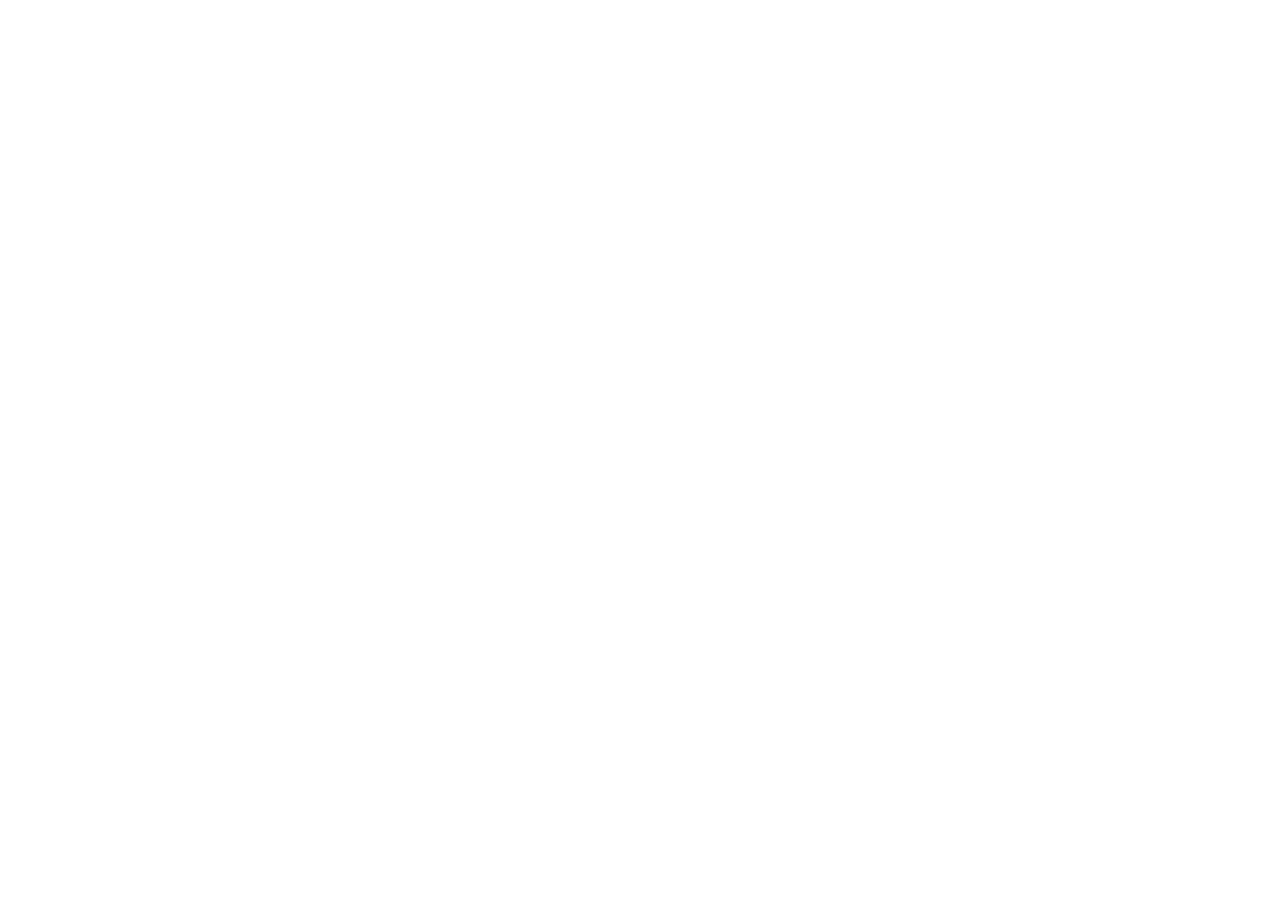
==== index.html @ c3d8fd80 "Deploying to gh-pages from  @ 34230ba4f8dcbe8b5f15286e47a0588fc712ddad 🚀" ====
<!doctype html>
<html lang="en">
<head>
  <meta charset="utf-8">
  <title>Jaxon Wright</title>
  <base href="/">
  <meta name="viewport" content="width=device-width, initial-scale=1">
  <link rel="icon" type="image/x-icon" href="assets/img/branding/favicon.svg">
  <meta property="og:image" content="assets/img/branding/graph.png">
  <meta name="theme-color" content="#f5f5f5">
  <meta name="description" content="Personal website for Jaxon Wright. Tech Enthusiast. Android Nerd. Tesla Junkie. Software Developer."/>
  <meta property="og:description" content="Personal website for Jaxon Wright. Tech Enthusiast. Android Nerd. Tesla Junkie. Software Developer."/>
  <meta name="keywords" content="jaxon, jaxon wright, jxn, jxn.w, jxn_w"/>
  <link rel="stylesheet" href="https://stackpath.bootstrapcdn.com/bootstrap/4.1.3/css/bootstrap.min.css" integrity="sha384-MCw98/SFnGE8fJT3GXwEOngsV7Zt27NXFoaoApmYm81iuXoPkFOJwJ8ERdknLPMO" crossorigin="anonymous">
  <style type="text/css">@font-face{font-family:'Material Icons';font-style:normal;font-weight:400;src:url(https://fonts.gstatic.com/s/materialicons/v85/flUhRq6tzZclQEJ-Vdg-IuiaDsNa.woff) format('woff');}.material-icons{font-family:'Material Icons';font-weight:normal;font-style:normal;font-size:24px;line-height:1;letter-spacing:normal;text-transform:none;display:inline-block;white-space:nowrap;word-wrap:normal;direction:ltr;font-feature-settings:'liga';}@font-face{font-family:'Material Icons';font-style:normal;font-weight:400;src:url(https://fonts.gstatic.com/s/materialicons/v85/flUhRq6tzZclQEJ-Vdg-IuiaDsNcIhQ8tQ.woff2) format('woff2');}.material-icons{font-family:'Material Icons';font-weight:normal;font-style:normal;font-size:24px;line-height:1;letter-spacing:normal;text-transform:none;display:inline-block;white-space:nowrap;word-wrap:normal;direction:ltr;-webkit-font-feature-settings:'liga';-webkit-font-smoothing:antialiased;}</style>
<link rel="stylesheet" href="styles.592b63af49d7188ea4ac.css"></head>
<body>
  <app-root></app-root>
<script src="runtime-es2015.a4dadbc03350107420a4.js" type="module"></script><script src="runtime-es5.a4dadbc03350107420a4.js" nomodule="" defer=""></script><script src="polyfills-es5.f204fe63cca01dbf707f.js" nomodule="" defer=""></script><script src="polyfills-es2015.3b17b1b60e9fa45b0ee9.js" type="module"></script><script src="main-es2015.ca3e5ac5b0340a7cad26.js" type="module"></script><script src="main-es5.ca3e5ac5b0340a7cad26.js" nomodule="" defer=""></script></body>
</html>
---- styles.592b63af49d7188ea4ac.css ----
.fill-remaining-space{flex:1 1 auto}html{overflow-y:overlay}body{min-height:100vh;position:relative;margin:0}.row{margin-top:8px}a,a:hover{color:#0abe70}.dark-theme .mat-button.link-active{background:hsla(0,0%,100%,.04)}.light-theme .mat-button.link-active{background:rgba(0,0,0,.04)}.qr>img{width:300px}.mat-tooltip-multi{white-space:pre-line!important}button:focus{outline:none}::-webkit-scrollbar{width:10px}::-webkit-scrollbar-track{background:#262626}::-webkit-scrollbar-thumb{background:#000}::-webkit-scrollbar-thumb:hover{background:#1f1f1f}.mat-badge-content{font-weight:600;font-size:12px;font-family:Roboto,Helvetica Neue,sans-serif}.mat-badge-small .mat-badge-content{font-size:9px}.mat-badge-large .mat-badge-content{font-size:24px}.mat-h1,.mat-headline,.mat-typography h1{font:400 24px/32px Roboto,Helvetica Neue,sans-serif;letter-spacing:normal;margin:0 0 16px}.mat-h2,.mat-title,.mat-typography h2{font:500 20px/32px Roboto,Helvetica Neue,sans-serif;letter-spacing:normal;margin:0 0 16px}.mat-h3,.mat-subheading-2,.mat-typography h3{font:400 16px/28px Roboto,Helvetica Neue,sans-serif;letter-spacing:normal;margin:0 0 16px}.mat-h4,.mat-subheading-1,.mat-typography h4{font:400 15px/24px Roboto,Helvetica Neue,sans-serif;letter-spacing:normal;margin:0 0 16px}.mat-h5,.mat-typography h5{font:400 calc(14px * .83)/20px Roboto,Helvetica Neue,sans-serif;margin:0 0 12px}.mat-h6,.mat-typography h6{font:400 calc(14px * .67)/20px Roboto,Helvetica Neue,sans-serif;margin:0 0 12px}.mat-body-2,.mat-body-strong{font:500 14px/24px Roboto,Helvetica Neue,sans-serif;letter-spacing:normal}.mat-body,.mat-body-1,.mat-typography{font:400 14px/20px Roboto,Helvetica Neue,sans-serif;letter-spacing:normal}.mat-body-1 p,.mat-body p,.mat-typography p{margin:0 0 12px}.mat-caption,.mat-small{font:400 12px/20px Roboto,Helvetica Neue,sans-serif;letter-spacing:normal}.mat-display-4,.mat-typography .mat-display-4{font:300 112px/112px Roboto,Helvetica Neue,sans-serif;letter-spacing:-.05em;margin:0 0 56px}.mat-display-3,.mat-typography .mat-display-3{font:400 56px/56px Roboto,Helvetica Neue,sans-serif;letter-spacing:-.02em;margin:0 0 64px}.mat-display-2,.mat-typography .mat-display-2{font:400 45px/48px Roboto,Helvetica Neue,sans-serif;letter-spacing:-.005em;margin:0 0 64px}.mat-display-1,.mat-typography .mat-display-1{font:400 34px/40px Roboto,Helvetica Neue,sans-serif;letter-spacing:normal;margin:0 0 64px}.mat-bottom-sheet-container{font:400 14px/20px Roboto,Helvetica Neue,sans-serif;letter-spacing:normal}.mat-button,.mat-fab,.mat-flat-button,.mat-icon-button,.mat-mini-fab,.mat-raised-button,.mat-stroked-button{font-family:Roboto,Helvetica Neue,sans-serif;font-size:14px;font-weight:500}.mat-button-toggle,.mat-card{font-family:Roboto,Helvetica Neue,sans-serif}.mat-card-title{font-size:24px;font-weight:500}.mat-card-header .mat-card-title{font-size:20px}.mat-card-content,.mat-card-subtitle{font-size:14px}.mat-checkbox{font-family:Roboto,Helvetica Neue,sans-serif}.mat-checkbox-layout .mat-checkbox-label{line-height:24px}.mat-chip{font-size:14px;font-weight:500}.mat-chip .mat-chip-remove.mat-icon,.mat-chip .mat-chip-trailing-icon.mat-icon{font-size:18px}.mat-table{font-family:Roboto,Helvetica Neue,sans-serif}.mat-header-cell{font-size:12px;font-weight:500}.mat-cell,.mat-footer-cell{font-size:14px}.mat-calendar{font-family:Roboto,Helvetica Neue,sans-serif}.mat-calendar-body{font-size:13px}.mat-calendar-body-label,.mat-calendar-period-button{font-size:14px;font-weight:500}.mat-calendar-table-header th{font-size:11px;font-weight:400}.mat-dialog-title{font:500 20px/32px Roboto,Helvetica Neue,sans-serif;letter-spacing:normal}.mat-expansion-panel-header{font-family:Roboto,Helvetica Neue,sans-serif;font-size:15px;font-weight:400}.mat-expansion-panel-content{font:400 14px/20px Roboto,Helvetica Neue,sans-serif;letter-spacing:normal}.mat-form-field{font-size:inherit;font-weight:400;line-height:1.125;font-family:Roboto,Helvetica Neue,sans-serif;letter-spacing:normal}.mat-form-field-wrapper{padding-bottom:1.34375em}.mat-form-field-prefix .mat-icon,.mat-form-field-suffix .mat-icon{font-size:150%;line-height:1.125}.mat-form-field-prefix .mat-icon-button,.mat-form-field-suffix .mat-icon-button{height:1.5em;width:1.5em}.mat-form-field-prefix .mat-icon-button .mat-icon,.mat-form-field-suffix .mat-icon-button .mat-icon{height:1.125em;line-height:1.125}.mat-form-field-infix{padding:.5em 0;border-top:.84375em solid transparent}.mat-form-field-can-float.mat-form-field-should-float .mat-form-field-label,.mat-form-field-can-float .mat-input-server:focus+.mat-form-field-label-wrapper .mat-form-field-label{transform:translateY(-1.34375em) scale(.75);width:133.3333333333%}.mat-form-field-can-float .mat-input-server[label]:not(:label-shown)+.mat-form-field-label-wrapper .mat-form-field-label{transform:translateY(-1.34374em) scale(.75);width:133.3333433333%}.mat-form-field-label-wrapper{top:-.84375em;padding-top:.84375em}.mat-form-field-label{top:1.34375em}.mat-form-field-underline{bottom:1.34375em}.mat-form-field-subscript-wrapper{font-size:75%;margin-top:.6666666667em;top:calc(100% - 1.7916666667em)}.mat-form-field-appearance-legacy .mat-form-field-wrapper{padding-bottom:1.25em}.mat-form-field-appearance-legacy .mat-form-field-infix{padding:.4375em 0}.mat-form-field-appearance-legacy.mat-form-field-can-float.mat-form-field-should-float .mat-form-field-label,.mat-form-field-appearance-legacy.mat-form-field-can-float .mat-input-server:focus+.mat-form-field-label-wrapper .mat-form-field-label{transform:translateY(-1.28125em) scale(.75) perspective(100px) translateZ(.001px);-ms-transform:translateY(-1.28125em) scale(.75);width:133.3333333333%}.mat-form-field-appearance-legacy.mat-form-field-can-float .mat-form-field-autofill-control:-webkit-autofill+.mat-form-field-label-wrapper .mat-form-field-label{transform:translateY(-1.28125em) scale(.75) perspective(100px) translateZ(.00101px);-ms-transform:translateY(-1.28124em) scale(.75);width:133.3333433333%}.mat-form-field-appearance-legacy.mat-form-field-can-float .mat-input-server[label]:not(:label-shown)+.mat-form-field-label-wrapper .mat-form-field-label{transform:translateY(-1.28125em) scale(.75) perspective(100px) translateZ(.00102px);-ms-transform:translateY(-1.28123em) scale(.75);width:133.3333533333%}.mat-form-field-appearance-legacy .mat-form-field-label{top:1.28125em}.mat-form-field-appearance-legacy .mat-form-field-underline{bottom:1.25em}.mat-form-field-appearance-legacy .mat-form-field-subscript-wrapper{margin-top:.5416666667em;top:calc(100% - 1.6666666667em)}@media print{.mat-form-field-appearance-legacy.mat-form-field-can-float.mat-form-field-should-float .mat-form-field-label,.mat-form-field-appearance-legacy.mat-form-field-can-float .mat-input-server:focus+.mat-form-field-label-wrapper .mat-form-field-label{transform:translateY(-1.28122em) scale(.75)}.mat-form-field-appearance-legacy.mat-form-field-can-float .mat-form-field-autofill-control:-webkit-autofill+.mat-form-field-label-wrapper .mat-form-field-label{transform:translateY(-1.28121em) scale(.75)}.mat-form-field-appearance-legacy.mat-form-field-can-float .mat-input-server[label]:not(:label-shown)+.mat-form-field-label-wrapper .mat-form-field-label{transform:translateY(-1.2812em) scale(.75)}}.mat-form-field-appearance-fill .mat-form-field-infix{padding:.25em 0 .75em}.mat-form-field-appearance-fill .mat-form-field-label{top:1.09375em;margin-top:-.5em}.mat-form-field-appearance-fill.mat-form-field-can-float.mat-form-field-should-float .mat-form-field-label,.mat-form-field-appearance-fill.mat-form-field-can-float .mat-input-server:focus+.mat-form-field-label-wrapper .mat-form-field-label{transform:translateY(-.59375em) scale(.75);width:133.3333333333%}.mat-form-field-appearance-fill.mat-form-field-can-float .mat-input-server[label]:not(:label-shown)+.mat-form-field-label-wrapper .mat-form-field-label{transform:translateY(-.59374em) scale(.75);width:133.3333433333%}.mat-form-field-appearance-outline .mat-form-field-infix{padding:1em 0}.mat-form-field-appearance-outline .mat-form-field-label{top:1.84375em;margin-top:-.25em}.mat-form-field-appearance-outline.mat-form-field-can-float.mat-form-field-should-float .mat-form-field-label,.mat-form-field-appearance-outline.mat-form-field-can-float .mat-input-server:focus+.mat-form-field-label-wrapper .mat-form-field-label{transform:translateY(-1.59375em) scale(.75);width:133.3333333333%}.mat-form-field-appearance-outline.mat-form-field-can-float .mat-input-server[label]:not(:label-shown)+.mat-form-field-label-wrapper .mat-form-field-label{transform:translateY(-1.59374em) scale(.75);width:133.3333433333%}.mat-grid-tile-footer,.mat-grid-tile-header{font-size:14px}.mat-grid-tile-footer .mat-line,.mat-grid-tile-header .mat-line{white-space:nowrap;overflow:hidden;text-overflow:ellipsis;display:block;box-sizing:border-box}.mat-grid-tile-footer .mat-line:nth-child(n+2),.mat-grid-tile-header .mat-line:nth-child(n+2){font-size:12px}input.mat-input-element{margin-top:-.0625em}.mat-menu-item{font-family:Roboto,Helvetica Neue,sans-serif;font-size:14px;font-weight:400}.mat-paginator,.mat-paginator-page-size .mat-select-trigger{font-family:Roboto,Helvetica Neue,sans-serif;font-size:12px}.mat-radio-button,.mat-select{font-family:Roboto,Helvetica Neue,sans-serif}.mat-select-trigger{height:1.125em}.mat-slide-toggle-content,.mat-slider-thumb-label-text{font-family:Roboto,Helvetica Neue,sans-serif}.mat-slider-thumb-label-text{font-size:12px;font-weight:500}.mat-stepper-horizontal,.mat-stepper-vertical{font-family:Roboto,Helvetica Neue,sans-serif}.mat-step-label{font-size:14px;font-weight:400}.mat-step-sub-label-error{font-weight:400}.mat-step-label-error{font-size:14px}.mat-step-label-selected{font-size:14px;font-weight:500}.mat-tab-group,.mat-tab-label,.mat-tab-link{font-family:Roboto,Helvetica Neue,sans-serif}.mat-tab-label,.mat-tab-link{font-size:14px;font-weight:500}.mat-toolbar,.mat-toolbar h1,.mat-toolbar h2,.mat-toolbar h3,.mat-toolbar h4,.mat-toolbar h5,.mat-toolbar h6{font:500 20px/32px Roboto,Helvetica Neue,sans-serif;letter-spacing:normal;margin:0}.mat-tooltip{font-family:Roboto,Helvetica Neue,sans-serif;font-size:10px;padding-top:6px;padding-bottom:6px}.mat-tooltip-handset{font-size:14px;padding-top:8px;padding-bottom:8px}.mat-list-item,.mat-list-option{font-family:Roboto,Helvetica Neue,sans-serif}.mat-list-base .mat-list-item{font-size:16px}.mat-list-base .mat-list-item .mat-line{white-space:nowrap;overflow:hidden;text-overflow:ellipsis;display:block;box-sizing:border-box}.mat-list-base .mat-list-item .mat-line:nth-child(n+2){font-size:14px}.mat-list-base .mat-list-option{font-size:16px}.mat-list-base .mat-list-option .mat-line{white-space:nowrap;overflow:hidden;text-overflow:ellipsis;display:block;box-sizing:border-box}.mat-list-base .mat-list-option .mat-line:nth-child(n+2){font-size:14px}.mat-list-base .mat-subheader{font-family:Roboto,Helvetica Neue,sans-serif;font-size:14px;font-weight:500}.mat-list-base[dense] .mat-list-item{font-size:12px}.mat-list-base[dense] .mat-list-item .mat-line{white-space:nowrap;overflow:hidden;text-overflow:ellipsis;display:block;box-sizing:border-box}.mat-list-base[dense] .mat-list-item .mat-line:nth-child(n+2),.mat-list-base[dense] .mat-list-option{font-size:12px}.mat-list-base[dense] .mat-list-option .mat-line{white-space:nowrap;overflow:hidden;text-overflow:ellipsis;display:block;box-sizing:border-box}.mat-list-base[dense] .mat-list-option .mat-line:nth-child(n+2){font-size:12px}.mat-list-base[dense] .mat-subheader{font-family:Roboto,Helvetica Neue,sans-serif;font-size:12px;font-weight:500}.mat-option{font-family:Roboto,Helvetica Neue,sans-serif;font-size:16px}.mat-optgroup-label{font:500 14px/24px Roboto,Helvetica Neue,sans-serif;letter-spacing:normal}.mat-simple-snackbar{font-family:Roboto,Helvetica Neue,sans-serif;font-size:14px}.mat-simple-snackbar-action{line-height:1;font-family:inherit;font-size:inherit;font-weight:500}.mat-tree{font-family:Roboto,Helvetica Neue,sans-serif}.mat-nested-tree-node,.mat-tree-node{font-weight:400;font-size:14px}.mat-ripple{overflow:hidden;position:relative}.mat-ripple:not(:empty){transform:translateZ(0)}.mat-ripple.mat-ripple-unbounded{overflow:visible}.mat-ripple-element{position:absolute;border-radius:50%;pointer-events:none;transition:opacity,transform 0ms cubic-bezier(0,0,.2,1);transform:scale(0)}.cdk-high-contrast-active .mat-ripple-element{display:none}.cdk-visually-hidden{border:0;clip:rect(0 0 0 0);height:1px;margin:-1px;overflow:hidden;padding:0;position:absolute;width:1px;outline:0;-webkit-appearance:none;-moz-appearance:none}.cdk-global-overlay-wrapper,.cdk-overlay-container{pointer-events:none;top:0;left:0;height:100%;width:100%}.cdk-overlay-container{position:fixed;z-index:1000}.cdk-overlay-container:empty{display:none}.cdk-global-overlay-wrapper,.cdk-overlay-pane{display:flex;position:absolute;z-index:1000}.cdk-overlay-pane{pointer-events:auto;box-sizing:border-box;max-width:100%;max-height:100%}.cdk-overlay-backdrop{position:absolute;top:0;bottom:0;left:0;right:0;z-index:1000;pointer-events:auto;-webkit-tap-highlight-color:transparent;transition:opacity .4s cubic-bezier(.25,.8,.25,1);opacity:0}.cdk-overlay-backdrop.cdk-overlay-backdrop-showing{opacity:1}.cdk-high-contrast-active .cdk-overlay-backdrop.cdk-overlay-backdrop-showing{opacity:.6}.cdk-overlay-dark-backdrop{background:rgba(0,0,0,.32)}.cdk-overlay-transparent-backdrop,.cdk-overlay-transparent-backdrop.cdk-overlay-backdrop-showing{opacity:0}.cdk-overlay-connected-position-bounding-box{position:absolute;z-index:1000;display:flex;flex-direction:column;min-width:1px;min-height:1px}.cdk-global-scrollblock{position:fixed;width:100%;overflow-y:scroll}@-webkit-keyframes cdk-text-field-autofill-start{
  /*!*/}@keyframes cdk-text-field-autofill-start{
  /*!*/}@-webkit-keyframes cdk-text-field-autofill-end{
  /*!*/}@keyframes cdk-text-field-autofill-end{
  /*!*/}.cdk-text-field-autofill-monitored:-webkit-autofill{-webkit-animation:cdk-text-field-autofill-start 0s 1ms;animation:cdk-text-field-autofill-start 0s 1ms}.cdk-text-field-autofill-monitored:not(:-webkit-autofill){-webkit-animation:cdk-text-field-autofill-end 0s 1ms;animation:cdk-text-field-autofill-end 0s 1ms}textarea.cdk-textarea-autosize{resize:none}textarea.cdk-textarea-autosize-measuring{padding:2px 0!important;box-sizing:content-box!important;height:auto!important;overflow:hidden!important}textarea.cdk-textarea-autosize-measuring-firefox{padding:2px 0!important;box-sizing:content-box!important;height:0!important}.mat-focus-indicator,.mat-mdc-focus-indicator{position:relative}.mat-ripple-element{background-color:rgba(0,0,0,.1)}.mat-option{color:rgba(0,0,0,.87)}.mat-option.mat-active,.mat-option.mat-selected:not(.mat-option-multiple):not(.mat-option-disabled),.mat-option:focus:not(.mat-option-disabled),.mat-option:hover:not(.mat-option-disabled){background:rgba(0,0,0,.04)}.mat-option.mat-active{color:rgba(0,0,0,.87)}.mat-option.mat-option-disabled{color:rgba(0,0,0,.38)}.mat-primary .mat-option.mat-selected:not(.mat-option-disabled){color:#212121}.mat-accent .mat-option.mat-selected:not(.mat-option-disabled){color:#00e676}.mat-warn .mat-option.mat-selected:not(.mat-option-disabled){color:#f44336}.mat-optgroup-label{color:rgba(0,0,0,.54)}.mat-optgroup-disabled .mat-optgroup-label{color:rgba(0,0,0,.38)}.mat-pseudo-checkbox{color:rgba(0,0,0,.54)}.mat-pseudo-checkbox:after{color:#fafafa}.mat-pseudo-checkbox-disabled{color:#b0b0b0}.mat-primary .mat-pseudo-checkbox-checked,.mat-primary .mat-pseudo-checkbox-indeterminate{background:#212121}.mat-accent .mat-pseudo-checkbox-checked,.mat-accent .mat-pseudo-checkbox-indeterminate,.mat-pseudo-checkbox-checked,.mat-pseudo-checkbox-indeterminate{background:#00e676}.mat-warn .mat-pseudo-checkbox-checked,.mat-warn .mat-pseudo-checkbox-indeterminate{background:#f44336}.mat-pseudo-checkbox-checked.mat-pseudo-checkbox-disabled,.mat-pseudo-checkbox-indeterminate.mat-pseudo-checkbox-disabled{background:#b0b0b0}.mat-app-background{background-color:#fafafa;color:rgba(0,0,0,.87)}.mat-elevation-z0{box-shadow:0 0 0 0 rgba(0,0,0,.2),0 0 0 0 rgba(0,0,0,.14),0 0 0 0 rgba(0,0,0,.12)}.mat-elevation-z1{box-shadow:0 2px 1px -1px rgba(0,0,0,.2),0 1px 1px 0 rgba(0,0,0,.14),0 1px 3px 0 rgba(0,0,0,.12)}.mat-elevation-z2{box-shadow:0 3px 1px -2px rgba(0,0,0,.2),0 2px 2px 0 rgba(0,0,0,.14),0 1px 5px 0 rgba(0,0,0,.12)}.mat-elevation-z3{box-shadow:0 3px 3px -2px rgba(0,0,0,.2),0 3px 4px 0 rgba(0,0,0,.14),0 1px 8px 0 rgba(0,0,0,.12)}.mat-elevation-z4{box-shadow:0 2px 4px -1px rgba(0,0,0,.2),0 4px 5px 0 rgba(0,0,0,.14),0 1px 10px 0 rgba(0,0,0,.12)}.mat-elevation-z5{box-shadow:0 3px 5px -1px rgba(0,0,0,.2),0 5px 8px 0 rgba(0,0,0,.14),0 1px 14px 0 rgba(0,0,0,.12)}.mat-elevation-z6{box-shadow:0 3px 5px -1px rgba(0,0,0,.2),0 6px 10px 0 rgba(0,0,0,.14),0 1px 18px 0 rgba(0,0,0,.12)}.mat-elevation-z7{box-shadow:0 4px 5px -2px rgba(0,0,0,.2),0 7px 10px 1px rgba(0,0,0,.14),0 2px 16px 1px rgba(0,0,0,.12)}.mat-elevation-z8{box-shadow:0 5px 5px -3px rgba(0,0,0,.2),0 8px 10px 1px rgba(0,0,0,.14),0 3px 14px 2px rgba(0,0,0,.12)}.mat-elevation-z9{box-shadow:0 5px 6px -3px rgba(0,0,0,.2),0 9px 12px 1px rgba(0,0,0,.14),0 3px 16px 2px rgba(0,0,0,.12)}.mat-elevation-z10{box-shadow:0 6px 6px -3px rgba(0,0,0,.2),0 10px 14px 1px rgba(0,0,0,.14),0 4px 18px 3px rgba(0,0,0,.12)}.mat-elevation-z11{box-shadow:0 6px 7px -4px rgba(0,0,0,.2),0 11px 15px 1px rgba(0,0,0,.14),0 4px 20px 3px rgba(0,0,0,.12)}.mat-elevation-z12{box-shadow:0 7px 8px -4px rgba(0,0,0,.2),0 12px 17px 2px rgba(0,0,0,.14),0 5px 22px 4px rgba(0,0,0,.12)}.mat-elevation-z13{box-shadow:0 7px 8px -4px rgba(0,0,0,.2),0 13px 19px 2px rgba(0,0,0,.14),0 5px 24px 4px rgba(0,0,0,.12)}.mat-elevation-z14{box-shadow:0 7px 9px -4px rgba(0,0,0,.2),0 14px 21px 2px rgba(0,0,0,.14),0 5px 26px 4px rgba(0,0,0,.12)}.mat-elevation-z15{box-shadow:0 8px 9px -5px rgba(0,0,0,.2),0 15px 22px 2px rgba(0,0,0,.14),0 6px 28px 5px rgba(0,0,0,.12)}.mat-elevation-z16{box-shadow:0 8px 10px -5px rgba(0,0,0,.2),0 16px 24px 2px rgba(0,0,0,.14),0 6px 30px 5px rgba(0,0,0,.12)}.mat-elevation-z17{box-shadow:0 8px 11px -5px rgba(0,0,0,.2),0 17px 26px 2px rgba(0,0,0,.14),0 6px 32px 5px rgba(0,0,0,.12)}.mat-elevation-z18{box-shadow:0 9px 11px -5px rgba(0,0,0,.2),0 18px 28px 2px rgba(0,0,0,.14),0 7px 34px 6px rgba(0,0,0,.12)}.mat-elevation-z19{box-shadow:0 9px 12px -6px rgba(0,0,0,.2),0 19px 29px 2px rgba(0,0,0,.14),0 7px 36px 6px rgba(0,0,0,.12)}.mat-elevation-z20{box-shadow:0 10px 13px -6px rgba(0,0,0,.2),0 20px 31px 3px rgba(0,0,0,.14),0 8px 38px 7px rgba(0,0,0,.12)}.mat-elevation-z21{box-shadow:0 10px 13px -6px rgba(0,0,0,.2),0 21px 33px 3px rgba(0,0,0,.14),0 8px 40px 7px rgba(0,0,0,.12)}.mat-elevation-z22{box-shadow:0 10px 14px -6px rgba(0,0,0,.2),0 22px 35px 3px rgba(0,0,0,.14),0 8px 42px 7px rgba(0,0,0,.12)}.mat-elevation-z23{box-shadow:0 11px 14px -7px rgba(0,0,0,.2),0 23px 36px 3px rgba(0,0,0,.14),0 9px 44px 8px rgba(0,0,0,.12)}.mat-elevation-z24{box-shadow:0 11px 15px -7px rgba(0,0,0,.2),0 24px 38px 3px rgba(0,0,0,.14),0 9px 46px 8px rgba(0,0,0,.12)}.mat-autocomplete-panel{background:#fff;color:rgba(0,0,0,.87)}.mat-autocomplete-panel:not([class*=mat-elevation-z]){box-shadow:0 2px 4px -1px rgba(0,0,0,.2),0 4px 5px 0 rgba(0,0,0,.14),0 1px 10px 0 rgba(0,0,0,.12)}.mat-autocomplete-panel .mat-option.mat-selected:not(.mat-active):not(:hover){background:#fff}.mat-autocomplete-panel .mat-option.mat-selected:not(.mat-active):not(:hover):not(.mat-option-disabled){color:rgba(0,0,0,.87)}.mat-badge-content{color:#fff;background:#212121}.cdk-high-contrast-active .mat-badge-content{outline:1px solid;border-radius:0}.mat-badge-accent .mat-badge-content{background:#00e676;color:rgba(0,0,0,.87)}.mat-badge-warn .mat-badge-content{color:#fff;background:#f44336}.mat-badge{position:relative}.mat-badge-hidden .mat-badge-content{display:none}.mat-badge-disabled .mat-badge-content{background:#b9b9b9;color:rgba(0,0,0,.38)}.mat-badge-content{position:absolute;text-align:center;display:inline-block;border-radius:50%;transition:transform .2s ease-in-out;transform:scale(.6);overflow:hidden;white-space:nowrap;text-overflow:ellipsis;pointer-events:none}.mat-badge-content._mat-animation-noopable,.ng-animate-disabled .mat-badge-content{transition:none}.mat-badge-content.mat-badge-active{transform:none}.mat-badge-small .mat-badge-content{width:16px;height:16px;line-height:16px}.mat-badge-small.mat-badge-above .mat-badge-content{top:-8px}.mat-badge-small.mat-badge-below .mat-badge-content{bottom:-8px}.mat-badge-small.mat-badge-before .mat-badge-content{left:-16px}[dir=rtl] .mat-badge-small.mat-badge-before .mat-badge-content{left:auto;right:-16px}.mat-badge-small.mat-badge-after .mat-badge-content{right:-16px}[dir=rtl] .mat-badge-small.mat-badge-after .mat-badge-content{right:auto;left:-16px}.mat-badge-small.mat-badge-overlap.mat-badge-before .mat-badge-content{left:-8px}[dir=rtl] .mat-badge-small.mat-badge-overlap.mat-badge-before .mat-badge-content{left:auto;right:-8px}.mat-badge-small.mat-badge-overlap.mat-badge-after .mat-badge-content{right:-8px}[dir=rtl] .mat-badge-small.mat-badge-overlap.mat-badge-after .mat-badge-content{right:auto;left:-8px}.mat-badge-medium .mat-badge-content{width:22px;height:22px;line-height:22px}.mat-badge-medium.mat-badge-above .mat-badge-content{top:-11px}.mat-badge-medium.mat-badge-below .mat-badge-content{bottom:-11px}.mat-badge-medium.mat-badge-before .mat-badge-content{left:-22px}[dir=rtl] .mat-badge-medium.mat-badge-before .mat-badge-content{left:auto;right:-22px}.mat-badge-medium.mat-badge-after .mat-badge-content{right:-22px}[dir=rtl] .mat-badge-medium.mat-badge-after .mat-badge-content{right:auto;left:-22px}.mat-badge-medium.mat-badge-overlap.mat-badge-before .mat-badge-content{left:-11px}[dir=rtl] .mat-badge-medium.mat-badge-overlap.mat-badge-before .mat-badge-content{left:auto;right:-11px}.mat-badge-medium.mat-badge-overlap.mat-badge-after .mat-badge-content{right:-11px}[dir=rtl] .mat-badge-medium.mat-badge-overlap.mat-badge-after .mat-badge-content{right:auto;left:-11px}.mat-badge-large .mat-badge-content{width:28px;height:28px;line-height:28px}.mat-badge-large.mat-badge-above .mat-badge-content{top:-14px}.mat-badge-large.mat-badge-below .mat-badge-content{bottom:-14px}.mat-badge-large.mat-badge-before .mat-badge-content{left:-28px}[dir=rtl] .mat-badge-large.mat-badge-before .mat-badge-content{left:auto;right:-28px}.mat-badge-large.mat-badge-after .mat-badge-content{right:-28px}[dir=rtl] .mat-badge-large.mat-badge-after .mat-badge-content{right:auto;left:-28px}.mat-badge-large.mat-badge-overlap.mat-badge-before .mat-badge-content{left:-14px}[dir=rtl] .mat-badge-large.mat-badge-overlap.mat-badge-before .mat-badge-content{left:auto;right:-14px}.mat-badge-large.mat-badge-overlap.mat-badge-after .mat-badge-content{right:-14px}[dir=rtl] .mat-badge-large.mat-badge-overlap.mat-badge-after .mat-badge-content{right:auto;left:-14px}.mat-bottom-sheet-container{box-shadow:0 8px 10px -5px rgba(0,0,0,.2),0 16px 24px 2px rgba(0,0,0,.14),0 6px 30px 5px rgba(0,0,0,.12);background:#fff;color:rgba(0,0,0,.87)}.mat-button,.mat-icon-button,.mat-stroked-button{color:inherit;background:transparent}.mat-button.mat-primary,.mat-icon-button.mat-primary,.mat-stroked-button.mat-primary{color:#212121}.mat-button.mat-accent,.mat-icon-button.mat-accent,.mat-stroked-button.mat-accent{color:#00e676}.mat-button.mat-warn,.mat-icon-button.mat-warn,.mat-stroked-button.mat-warn{color:#f44336}.mat-button.mat-accent.mat-button-disabled,.mat-button.mat-button-disabled.mat-button-disabled,.mat-button.mat-primary.mat-button-disabled,.mat-button.mat-warn.mat-button-disabled,.mat-icon-button.mat-accent.mat-button-disabled,.mat-icon-button.mat-button-disabled.mat-button-disabled,.mat-icon-button.mat-primary.mat-button-disabled,.mat-icon-button.mat-warn.mat-button-disabled,.mat-stroked-button.mat-accent.mat-button-disabled,.mat-stroked-button.mat-button-disabled.mat-button-disabled,.mat-stroked-button.mat-primary.mat-button-disabled,.mat-stroked-button.mat-warn.mat-button-disabled{color:rgba(0,0,0,.26)}.mat-button.mat-primary .mat-button-focus-overlay,.mat-icon-button.mat-primary .mat-button-focus-overlay,.mat-stroked-button.mat-primary .mat-button-focus-overlay{background-color:#212121}.mat-button.mat-accent .mat-button-focus-overlay,.mat-icon-button.mat-accent .mat-button-focus-overlay,.mat-stroked-button.mat-accent .mat-button-focus-overlay{background-color:#00e676}.mat-button.mat-warn .mat-button-focus-overlay,.mat-icon-button.mat-warn .mat-button-focus-overlay,.mat-stroked-button.mat-warn .mat-button-focus-overlay{background-color:#f44336}.mat-button.mat-button-disabled .mat-button-focus-overlay,.mat-icon-button.mat-button-disabled .mat-button-focus-overlay,.mat-stroked-button.mat-button-disabled .mat-button-focus-overlay{background-color:transparent}.mat-button .mat-ripple-element,.mat-icon-button .mat-ripple-element,.mat-stroked-button .mat-ripple-element{opacity:.1;background-color:currentColor}.mat-button-focus-overlay{background:#000}.mat-stroked-button:not(.mat-button-disabled){border-color:rgba(0,0,0,.12)}.mat-fab,.mat-flat-button,.mat-mini-fab,.mat-raised-button{color:rgba(0,0,0,.87);background-color:#fff}.mat-fab.mat-primary,.mat-flat-button.mat-primary,.mat-mini-fab.mat-primary,.mat-raised-button.mat-primary{color:#fff}.mat-fab.mat-accent,.mat-flat-button.mat-accent,.mat-mini-fab.mat-accent,.mat-raised-button.mat-accent{color:rgba(0,0,0,.87)}.mat-fab.mat-warn,.mat-flat-button.mat-warn,.mat-mini-fab.mat-warn,.mat-raised-button.mat-warn{color:#fff}.mat-fab.mat-accent.mat-button-disabled,.mat-fab.mat-button-disabled.mat-button-disabled,.mat-fab.mat-primary.mat-button-disabled,.mat-fab.mat-warn.mat-button-disabled,.mat-flat-button.mat-accent.mat-button-disabled,.mat-flat-button.mat-button-disabled.mat-button-disabled,.mat-flat-button.mat-primary.mat-button-disabled,.mat-flat-button.mat-warn.mat-button-disabled,.mat-mini-fab.mat-accent.mat-button-disabled,.mat-mini-fab.mat-button-disabled.mat-button-disabled,.mat-mini-fab.mat-primary.mat-button-disabled,.mat-mini-fab.mat-warn.mat-button-disabled,.mat-raised-button.mat-accent.mat-button-disabled,.mat-raised-button.mat-button-disabled.mat-button-disabled,.mat-raised-button.mat-primary.mat-button-disabled,.mat-raised-button.mat-warn.mat-button-disabled{color:rgba(0,0,0,.26)}.mat-fab.mat-primary,.mat-flat-button.mat-primary,.mat-mini-fab.mat-primary,.mat-raised-button.mat-primary{background-color:#212121}.mat-fab.mat-accent,.mat-flat-button.mat-accent,.mat-mini-fab.mat-accent,.mat-raised-button.mat-accent{background-color:#00e676}.mat-fab.mat-warn,.mat-flat-button.mat-warn,.mat-mini-fab.mat-warn,.mat-raised-button.mat-warn{background-color:#f44336}.mat-fab.mat-accent.mat-button-disabled,.mat-fab.mat-button-disabled.mat-button-disabled,.mat-fab.mat-primary.mat-button-disabled,.mat-fab.mat-warn.mat-button-disabled,.mat-flat-button.mat-accent.mat-button-disabled,.mat-flat-button.mat-button-disabled.mat-button-disabled,.mat-flat-button.mat-primary.mat-button-disabled,.mat-flat-button.mat-warn.mat-button-disabled,.mat-mini-fab.mat-accent.mat-button-disabled,.mat-mini-fab.mat-button-disabled.mat-button-disabled,.mat-mini-fab.mat-primary.mat-button-disabled,.mat-mini-fab.mat-warn.mat-button-disabled,.mat-raised-button.mat-accent.mat-button-disabled,.mat-raised-button.mat-button-disabled.mat-button-disabled,.mat-raised-button.mat-primary.mat-button-disabled,.mat-raised-button.mat-warn.mat-button-disabled{background-color:rgba(0,0,0,.12)}.mat-fab.mat-primary .mat-ripple-element,.mat-flat-button.mat-primary .mat-ripple-element,.mat-mini-fab.mat-primary .mat-ripple-element,.mat-raised-button.mat-primary .mat-ripple-element{background-color:hsla(0,0%,100%,.1)}.mat-fab.mat-accent .mat-ripple-element,.mat-flat-button.mat-accent .mat-ripple-element,.mat-mini-fab.mat-accent .mat-ripple-element,.mat-raised-button.mat-accent .mat-ripple-element{background-color:rgba(0,0,0,.1)}.mat-fab.mat-warn .mat-ripple-element,.mat-flat-button.mat-warn .mat-ripple-element,.mat-mini-fab.mat-warn .mat-ripple-element,.mat-raised-button.mat-warn .mat-ripple-element{background-color:hsla(0,0%,100%,.1)}.mat-flat-button:not([class*=mat-elevation-z]),.mat-stroked-button:not([class*=mat-elevation-z]){box-shadow:0 0 0 0 rgba(0,0,0,.2),0 0 0 0 rgba(0,0,0,.14),0 0 0 0 rgba(0,0,0,.12)}.mat-raised-button:not([class*=mat-elevation-z]){box-shadow:0 3px 1px -2px rgba(0,0,0,.2),0 2px 2px 0 rgba(0,0,0,.14),0 1px 5px 0 rgba(0,0,0,.12)}.mat-raised-button:not(.mat-button-disabled):active:not([class*=mat-elevation-z]){box-shadow:0 5px 5px -3px rgba(0,0,0,.2),0 8px 10px 1px rgba(0,0,0,.14),0 3px 14px 2px rgba(0,0,0,.12)}.mat-raised-button.mat-button-disabled:not([class*=mat-elevation-z]){box-shadow:0 0 0 0 rgba(0,0,0,.2),0 0 0 0 rgba(0,0,0,.14),0 0 0 0 rgba(0,0,0,.12)}.mat-fab:not([class*=mat-elevation-z]),.mat-mini-fab:not([class*=mat-elevation-z]){box-shadow:0 3px 5px -1px rgba(0,0,0,.2),0 6px 10px 0 rgba(0,0,0,.14),0 1px 18px 0 rgba(0,0,0,.12)}.mat-fab:not(.mat-button-disabled):active:not([class*=mat-elevation-z]),.mat-mini-fab:not(.mat-button-disabled):active:not([class*=mat-elevation-z]){box-shadow:0 7px 8px -4px rgba(0,0,0,.2),0 12px 17px 2px rgba(0,0,0,.14),0 5px 22px 4px rgba(0,0,0,.12)}.mat-fab.mat-button-disabled:not([class*=mat-elevation-z]),.mat-mini-fab.mat-button-disabled:not([class*=mat-elevation-z]){box-shadow:0 0 0 0 rgba(0,0,0,.2),0 0 0 0 rgba(0,0,0,.14),0 0 0 0 rgba(0,0,0,.12)}.mat-button-toggle-group,.mat-button-toggle-standalone{box-shadow:0 3px 1px -2px rgba(0,0,0,.2),0 2px 2px 0 rgba(0,0,0,.14),0 1px 5px 0 rgba(0,0,0,.12)}.mat-button-toggle-group-appearance-standard,.mat-button-toggle-standalone.mat-button-toggle-appearance-standard{box-shadow:none}.mat-button-toggle{color:rgba(0,0,0,.38)}.mat-button-toggle .mat-button-toggle-focus-overlay{background-color:rgba(0,0,0,.12)}.mat-button-toggle-appearance-standard{color:rgba(0,0,0,.87);background:#fff}.mat-button-toggle-appearance-standard .mat-button-toggle-focus-overlay{background-color:#000}.mat-button-toggle-group-appearance-standard .mat-button-toggle+.mat-button-toggle{border-left:1px solid rgba(0,0,0,.12)}[dir=rtl] .mat-button-toggle-group-appearance-standard .mat-button-toggle+.mat-button-toggle{border-left:none;border-right:1px solid rgba(0,0,0,.12)}.mat-button-toggle-group-appearance-standard.mat-button-toggle-vertical .mat-button-toggle+.mat-button-toggle{border-left:none;border-right:none;border-top:1px solid rgba(0,0,0,.12)}.mat-button-toggle-checked{background-color:#e0e0e0;color:rgba(0,0,0,.54)}.mat-button-toggle-checked.mat-button-toggle-appearance-standard{color:rgba(0,0,0,.87)}.mat-button-toggle-disabled{color:rgba(0,0,0,.26);background-color:#eee}.mat-button-toggle-disabled.mat-button-toggle-appearance-standard{background:#fff}.mat-button-toggle-disabled.mat-button-toggle-checked{background-color:#bdbdbd}.mat-button-toggle-group-appearance-standard,.mat-button-toggle-standalone.mat-button-toggle-appearance-standard{border:1px solid rgba(0,0,0,.12)}.mat-button-toggle-appearance-standard .mat-button-toggle-label-content{line-height:48px}.mat-card{background:#fff;color:rgba(0,0,0,.87)}.mat-card:not([class*=mat-elevation-z]){box-shadow:0 2px 1px -1px rgba(0,0,0,.2),0 1px 1px 0 rgba(0,0,0,.14),0 1px 3px 0 rgba(0,0,0,.12)}.mat-card.mat-card-flat:not([class*=mat-elevation-z]){box-shadow:0 0 0 0 rgba(0,0,0,.2),0 0 0 0 rgba(0,0,0,.14),0 0 0 0 rgba(0,0,0,.12)}.mat-card-subtitle{color:rgba(0,0,0,.54)}.mat-checkbox-frame{border-color:rgba(0,0,0,.54)}.mat-checkbox-checkmark{fill:#fafafa}.mat-checkbox-checkmark-path{stroke:#fafafa!important}.mat-checkbox-mixedmark{background-color:#fafafa}.mat-checkbox-checked.mat-primary .mat-checkbox-background,.mat-checkbox-indeterminate.mat-primary .mat-checkbox-background{background-color:#212121}.mat-checkbox-checked.mat-accent .mat-checkbox-background,.mat-checkbox-indeterminate.mat-accent .mat-checkbox-background{background-color:#00e676}.mat-checkbox-checked.mat-warn .mat-checkbox-background,.mat-checkbox-indeterminate.mat-warn .mat-checkbox-background{background-color:#f44336}.mat-checkbox-disabled.mat-checkbox-checked .mat-checkbox-background,.mat-checkbox-disabled.mat-checkbox-indeterminate .mat-checkbox-background{background-color:#b0b0b0}.mat-checkbox-disabled:not(.mat-checkbox-checked) .mat-checkbox-frame{border-color:#b0b0b0}.mat-checkbox-disabled .mat-checkbox-label{color:rgba(0,0,0,.54)}.mat-checkbox .mat-ripple-element{background-color:#000}.mat-checkbox-checked:not(.mat-checkbox-disabled).mat-primary .mat-ripple-element,.mat-checkbox:active:not(.mat-checkbox-disabled).mat-primary .mat-ripple-element{background:#212121}.mat-checkbox-checked:not(.mat-checkbox-disabled).mat-accent .mat-ripple-element,.mat-checkbox:active:not(.mat-checkbox-disabled).mat-accent .mat-ripple-element{background:#00e676}.mat-checkbox-checked:not(.mat-checkbox-disabled).mat-warn .mat-ripple-element,.mat-checkbox:active:not(.mat-checkbox-disabled).mat-warn .mat-ripple-element{background:#f44336}.mat-chip.mat-standard-chip{background-color:#e0e0e0;color:rgba(0,0,0,.87)}.mat-chip.mat-standard-chip .mat-chip-remove{color:rgba(0,0,0,.87);opacity:.4}.mat-chip.mat-standard-chip:not(.mat-chip-disabled):active{box-shadow:0 3px 3px -2px rgba(0,0,0,.2),0 3px 4px 0 rgba(0,0,0,.14),0 1px 8px 0 rgba(0,0,0,.12)}.mat-chip.mat-standard-chip:not(.mat-chip-disabled) .mat-chip-remove:hover{opacity:.54}.mat-chip.mat-standard-chip.mat-chip-disabled{opacity:.4}.mat-chip.mat-standard-chip:after{background:#000}.mat-chip.mat-standard-chip.mat-chip-selected.mat-primary{background-color:#212121;color:#fff}.mat-chip.mat-standard-chip.mat-chip-selected.mat-primary .mat-chip-remove{color:#fff;opacity:.4}.mat-chip.mat-standard-chip.mat-chip-selected.mat-primary .mat-ripple-element{background-color:hsla(0,0%,100%,.1)}.mat-chip.mat-standard-chip.mat-chip-selected.mat-warn{background-color:#f44336;color:#fff}.mat-chip.mat-standard-chip.mat-chip-selected.mat-warn .mat-chip-remove{color:#fff;opacity:.4}.mat-chip.mat-standard-chip.mat-chip-selected.mat-warn .mat-ripple-element{background-color:hsla(0,0%,100%,.1)}.mat-chip.mat-standard-chip.mat-chip-selected.mat-accent{background-color:#00e676;color:rgba(0,0,0,.87)}.mat-chip.mat-standard-chip.mat-chip-selected.mat-accent .mat-chip-remove{color:rgba(0,0,0,.87);opacity:.4}.mat-chip.mat-standard-chip.mat-chip-selected.mat-accent .mat-ripple-element{background-color:rgba(0,0,0,.1)}.mat-table{background:#fff}.mat-table-sticky,.mat-table tbody,.mat-table tfoot,.mat-table thead,[mat-footer-row],[mat-header-row],[mat-row],mat-footer-row,mat-header-row,mat-row{background:inherit}mat-footer-row,mat-header-row,mat-row,td.mat-cell,td.mat-footer-cell,th.mat-header-cell{border-bottom-color:rgba(0,0,0,.12)}.mat-header-cell{color:rgba(0,0,0,.54)}.mat-cell,.mat-footer-cell{color:rgba(0,0,0,.87)}.mat-calendar-arrow{border-top-color:rgba(0,0,0,.54)}.mat-datepicker-content .mat-calendar-next-button,.mat-datepicker-content .mat-calendar-previous-button,.mat-datepicker-toggle{color:rgba(0,0,0,.54)}.mat-calendar-table-header{color:rgba(0,0,0,.38)}.mat-calendar-table-header-divider:after{background:rgba(0,0,0,.12)}.mat-calendar-body-label{color:rgba(0,0,0,.54)}.mat-calendar-body-cell-content,.mat-date-range-input-separator{color:rgba(0,0,0,.87);border-color:transparent}.mat-calendar-body-disabled>.mat-calendar-body-cell-content:not(.mat-calendar-body-selected):not(.mat-calendar-body-comparison-identical),.mat-form-field-disabled .mat-date-range-input-separator{color:rgba(0,0,0,.38)}.mat-calendar-body-in-preview{color:rgba(0,0,0,.24)}.mat-calendar-body-today:not(.mat-calendar-body-selected):not(.mat-calendar-body-comparison-identical){border-color:rgba(0,0,0,.38)}.mat-calendar-body-disabled>.mat-calendar-body-today:not(.mat-calendar-body-selected):not(.mat-calendar-body-comparison-identical){border-color:rgba(0,0,0,.18)}.mat-calendar-body-in-range:before{background:rgba(33,33,33,.2)}.mat-calendar-body-comparison-identical,.mat-calendar-body-in-comparison-range:before{background:rgba(249,171,0,.2)}.mat-calendar-body-comparison-bridge-start:before,[dir=rtl] .mat-calendar-body-comparison-bridge-end:before{background:linear-gradient(90deg,rgba(33,33,33,.2) 50%,rgba(249,171,0,.2) 0)}.mat-calendar-body-comparison-bridge-end:before,[dir=rtl] .mat-calendar-body-comparison-bridge-start:before{background:linear-gradient(270deg,rgba(33,33,33,.2) 50%,rgba(249,171,0,.2) 0)}.mat-calendar-body-in-comparison-range.mat-calendar-body-in-range:after,.mat-calendar-body-in-range>.mat-calendar-body-comparison-identical{background:#a8dab5}.mat-calendar-body-comparison-identical.mat-calendar-body-selected,.mat-calendar-body-in-comparison-range>.mat-calendar-body-selected{background:#46a35e}.mat-calendar-body-selected{background-color:#212121;color:#fff}.mat-calendar-body-disabled>.mat-calendar-body-selected{background-color:rgba(33,33,33,.4)}.mat-calendar-body-today.mat-calendar-body-selected{box-shadow:inset 0 0 0 1px #fff}.cdk-keyboard-focused .mat-calendar-body-active>.mat-calendar-body-cell-content:not(.mat-calendar-body-selected):not(.mat-calendar-body-comparison-identical),.cdk-program-focused .mat-calendar-body-active>.mat-calendar-body-cell-content:not(.mat-calendar-body-selected):not(.mat-calendar-body-comparison-identical),.mat-calendar-body-cell:not(.mat-calendar-body-disabled):hover>.mat-calendar-body-cell-content:not(.mat-calendar-body-selected):not(.mat-calendar-body-comparison-identical){background-color:rgba(33,33,33,.3)}.mat-datepicker-content{box-shadow:0 2px 4px -1px rgba(0,0,0,.2),0 4px 5px 0 rgba(0,0,0,.14),0 1px 10px 0 rgba(0,0,0,.12);background-color:#fff;color:rgba(0,0,0,.87)}.mat-datepicker-content.mat-accent .mat-calendar-body-in-range:before{background:rgba(0,230,118,.2)}.mat-datepicker-content.mat-accent .mat-calendar-body-comparison-identical,.mat-datepicker-content.mat-accent .mat-calendar-body-in-comparison-range:before{background:rgba(249,171,0,.2)}.mat-datepicker-content.mat-accent .mat-calendar-body-comparison-bridge-start:before,.mat-datepicker-content.mat-accent [dir=rtl] .mat-calendar-body-comparison-bridge-end:before{background:linear-gradient(90deg,rgba(0,230,118,.2) 50%,rgba(249,171,0,.2) 0)}.mat-datepicker-content.mat-accent .mat-calendar-body-comparison-bridge-end:before,.mat-datepicker-content.mat-accent [dir=rtl] .mat-calendar-body-comparison-bridge-start:before{background:linear-gradient(270deg,rgba(0,230,118,.2) 50%,rgba(249,171,0,.2) 0)}.mat-datepicker-content.mat-accent .mat-calendar-body-in-comparison-range.mat-calendar-body-in-range:after,.mat-datepicker-content.mat-accent .mat-calendar-body-in-range>.mat-calendar-body-comparison-identical{background:#a8dab5}.mat-datepicker-content.mat-accent .mat-calendar-body-comparison-identical.mat-calendar-body-selected,.mat-datepicker-content.mat-accent .mat-calendar-body-in-comparison-range>.mat-calendar-body-selected{background:#46a35e}.mat-datepicker-content.mat-accent .mat-calendar-body-selected{background-color:#00e676;color:rgba(0,0,0,.87)}.mat-datepicker-content.mat-accent .mat-calendar-body-disabled>.mat-calendar-body-selected{background-color:rgba(0,230,118,.4)}.mat-datepicker-content.mat-accent .mat-calendar-body-today.mat-calendar-body-selected{box-shadow:inset 0 0 0 1px rgba(0,0,0,.87)}.mat-datepicker-content.mat-accent .cdk-keyboard-focused .mat-calendar-body-active>.mat-calendar-body-cell-content:not(.mat-calendar-body-selected):not(.mat-calendar-body-comparison-identical),.mat-datepicker-content.mat-accent .cdk-program-focused .mat-calendar-body-active>.mat-calendar-body-cell-content:not(.mat-calendar-body-selected):not(.mat-calendar-body-comparison-identical),.mat-datepicker-content.mat-accent .mat-calendar-body-cell:not(.mat-calendar-body-disabled):hover>.mat-calendar-body-cell-content:not(.mat-calendar-body-selected):not(.mat-calendar-body-comparison-identical){background-color:rgba(0,230,118,.3)}.mat-datepicker-content.mat-warn .mat-calendar-body-in-range:before{background:rgba(244,67,54,.2)}.mat-datepicker-content.mat-warn .mat-calendar-body-comparison-identical,.mat-datepicker-content.mat-warn .mat-calendar-body-in-comparison-range:before{background:rgba(249,171,0,.2)}.mat-datepicker-content.mat-warn .mat-calendar-body-comparison-bridge-start:before,.mat-datepicker-content.mat-warn [dir=rtl] .mat-calendar-body-comparison-bridge-end:before{background:linear-gradient(90deg,rgba(244,67,54,.2) 50%,rgba(249,171,0,.2) 0)}.mat-datepicker-content.mat-warn .mat-calendar-body-comparison-bridge-end:before,.mat-datepicker-content.mat-warn [dir=rtl] .mat-calendar-body-comparison-bridge-start:before{background:linear-gradient(270deg,rgba(244,67,54,.2) 50%,rgba(249,171,0,.2) 0)}.mat-datepicker-content.mat-warn .mat-calendar-body-in-comparison-range.mat-calendar-body-in-range:after,.mat-datepicker-content.mat-warn .mat-calendar-body-in-range>.mat-calendar-body-comparison-identical{background:#a8dab5}.mat-datepicker-content.mat-warn .mat-calendar-body-comparison-identical.mat-calendar-body-selected,.mat-datepicker-content.mat-warn .mat-calendar-body-in-comparison-range>.mat-calendar-body-selected{background:#46a35e}.mat-datepicker-content.mat-warn .mat-calendar-body-selected{background-color:#f44336;color:#fff}.mat-datepicker-content.mat-warn .mat-calendar-body-disabled>.mat-calendar-body-selected{background-color:rgba(244,67,54,.4)}.mat-datepicker-content.mat-warn .mat-calendar-body-today.mat-calendar-body-selected{box-shadow:inset 0 0 0 1px #fff}.mat-datepicker-content.mat-warn .cdk-keyboard-focused .mat-calendar-body-active>.mat-calendar-body-cell-content:not(.mat-calendar-body-selected):not(.mat-calendar-body-comparison-identical),.mat-datepicker-content.mat-warn .cdk-program-focused .mat-calendar-body-active>.mat-calendar-body-cell-content:not(.mat-calendar-body-selected):not(.mat-calendar-body-comparison-identical),.mat-datepicker-content.mat-warn .mat-calendar-body-cell:not(.mat-calendar-body-disabled):hover>.mat-calendar-body-cell-content:not(.mat-calendar-body-selected):not(.mat-calendar-body-comparison-identical){background-color:rgba(244,67,54,.3)}.mat-datepicker-content-touch{box-shadow:0 0 0 0 rgba(0,0,0,.2),0 0 0 0 rgba(0,0,0,.14),0 0 0 0 rgba(0,0,0,.12)}.mat-datepicker-toggle-active{color:#212121}.mat-datepicker-toggle-active.mat-accent{color:#00e676}.mat-datepicker-toggle-active.mat-warn{color:#f44336}.mat-date-range-input-inner[disabled]{color:rgba(0,0,0,.38)}.mat-dialog-container{box-shadow:0 11px 15px -7px rgba(0,0,0,.2),0 24px 38px 3px rgba(0,0,0,.14),0 9px 46px 8px rgba(0,0,0,.12);background:#fff;color:rgba(0,0,0,.87)}.mat-divider{border-top-color:rgba(0,0,0,.12)}.mat-divider-vertical{border-right-color:rgba(0,0,0,.12)}.mat-expansion-panel{background:#fff;color:rgba(0,0,0,.87)}.mat-expansion-panel:not([class*=mat-elevation-z]){box-shadow:0 3px 1px -2px rgba(0,0,0,.2),0 2px 2px 0 rgba(0,0,0,.14),0 1px 5px 0 rgba(0,0,0,.12)}.mat-action-row{border-top-color:rgba(0,0,0,.12)}.mat-expansion-panel .mat-expansion-panel-header.cdk-keyboard-focused:not([aria-disabled=true]),.mat-expansion-panel .mat-expansion-panel-header.cdk-program-focused:not([aria-disabled=true]),.mat-expansion-panel:not(.mat-expanded) .mat-expansion-panel-header:hover:not([aria-disabled=true]){background:rgba(0,0,0,.04)}@media (hover:none){.mat-expansion-panel:not(.mat-expanded):not([aria-disabled=true]) .mat-expansion-panel-header:hover{background:#fff}}.mat-expansion-panel-header-title{color:rgba(0,0,0,.87)}.mat-expansion-indicator:after,.mat-expansion-panel-header-description{color:rgba(0,0,0,.54)}.mat-expansion-panel-header[aria-disabled=true]{color:rgba(0,0,0,.26)}.mat-expansion-panel-header[aria-disabled=true] .mat-expansion-panel-header-description,.mat-expansion-panel-header[aria-disabled=true] .mat-expansion-panel-header-title{color:inherit}.mat-expansion-panel-header{height:48px}.mat-expansion-panel-header.mat-expanded{height:64px}.mat-form-field-label,.mat-hint{color:rgba(0,0,0,.6)}.mat-form-field.mat-focused .mat-form-field-label{color:#212121}.mat-form-field.mat-focused .mat-form-field-label.mat-accent{color:#00e676}.mat-form-field.mat-focused .mat-form-field-label.mat-warn{color:#f44336}.mat-focused .mat-form-field-required-marker{color:#00e676}.mat-form-field-ripple{background-color:rgba(0,0,0,.87)}.mat-form-field.mat-focused .mat-form-field-ripple{background-color:#212121}.mat-form-field.mat-focused .mat-form-field-ripple.mat-accent{background-color:#00e676}.mat-form-field.mat-focused .mat-form-field-ripple.mat-warn{background-color:#f44336}.mat-form-field-type-mat-native-select.mat-focused:not(.mat-form-field-invalid) .mat-form-field-infix:after{color:#212121}.mat-form-field-type-mat-native-select.mat-focused:not(.mat-form-field-invalid).mat-accent .mat-form-field-infix:after{color:#00e676}.mat-form-field-type-mat-native-select.mat-focused:not(.mat-form-field-invalid).mat-warn .mat-form-field-infix:after,.mat-form-field.mat-form-field-invalid .mat-form-field-label,.mat-form-field.mat-form-field-invalid .mat-form-field-label.mat-accent,.mat-form-field.mat-form-field-invalid .mat-form-field-label .mat-form-field-required-marker{color:#f44336}.mat-form-field.mat-form-field-invalid .mat-form-field-ripple,.mat-form-field.mat-form-field-invalid .mat-form-field-ripple.mat-accent{background-color:#f44336}.mat-error{color:#f44336}.mat-form-field-appearance-legacy .mat-form-field-label,.mat-form-field-appearance-legacy .mat-hint{color:rgba(0,0,0,.54)}.mat-form-field-appearance-legacy .mat-form-field-underline{background-color:rgba(0,0,0,.42)}.mat-form-field-appearance-legacy.mat-form-field-disabled .mat-form-field-underline{background-image:linear-gradient(90deg,rgba(0,0,0,.42) 0,rgba(0,0,0,.42) 33%,transparent 0);background-size:4px 100%;background-repeat:repeat-x}.mat-form-field-appearance-standard .mat-form-field-underline{background-color:rgba(0,0,0,.42)}.mat-form-field-appearance-standard.mat-form-field-disabled .mat-form-field-underline{background-image:linear-gradient(90deg,rgba(0,0,0,.42) 0,rgba(0,0,0,.42) 33%,transparent 0);background-size:4px 100%;background-repeat:repeat-x}.mat-form-field-appearance-fill .mat-form-field-flex{background-color:rgba(0,0,0,.04)}.mat-form-field-appearance-fill.mat-form-field-disabled .mat-form-field-flex{background-color:rgba(0,0,0,.02)}.mat-form-field-appearance-fill .mat-form-field-underline:before{background-color:rgba(0,0,0,.42)}.mat-form-field-appearance-fill.mat-form-field-disabled .mat-form-field-label{color:rgba(0,0,0,.38)}.mat-form-field-appearance-fill.mat-form-field-disabled .mat-form-field-underline:before{background-color:transparent}.mat-form-field-appearance-outline .mat-form-field-outline{color:rgba(0,0,0,.12)}.mat-form-field-appearance-outline .mat-form-field-outline-thick{color:rgba(0,0,0,.87)}.mat-form-field-appearance-outline.mat-focused .mat-form-field-outline-thick{color:#212121}.mat-form-field-appearance-outline.mat-focused.mat-accent .mat-form-field-outline-thick{color:#00e676}.mat-form-field-appearance-outline.mat-focused.mat-warn .mat-form-field-outline-thick,.mat-form-field-appearance-outline.mat-form-field-invalid.mat-form-field-invalid .mat-form-field-outline-thick{color:#f44336}.mat-form-field-appearance-outline.mat-form-field-disabled .mat-form-field-label{color:rgba(0,0,0,.38)}.mat-form-field-appearance-outline.mat-form-field-disabled .mat-form-field-outline{color:rgba(0,0,0,.06)}.mat-icon.mat-primary{color:#212121}.mat-icon.mat-accent{color:#00e676}.mat-icon.mat-warn{color:#f44336}.mat-form-field-type-mat-native-select .mat-form-field-infix:after{color:rgba(0,0,0,.54)}.mat-form-field-type-mat-native-select.mat-form-field-disabled .mat-form-field-infix:after,.mat-input-element:disabled{color:rgba(0,0,0,.38)}.mat-input-element{caret-color:#212121}.mat-input-element::placeholder{color:rgba(0,0,0,.42)}.mat-input-element::-moz-placeholder{color:rgba(0,0,0,.42)}.mat-input-element::-webkit-input-placeholder{color:rgba(0,0,0,.42)}.mat-input-element:-ms-input-placeholder{color:rgba(0,0,0,.42)}.mat-form-field.mat-accent .mat-input-element{caret-color:#00e676}.mat-form-field-invalid .mat-input-element,.mat-form-field.mat-warn .mat-input-element{caret-color:#f44336}.mat-form-field-type-mat-native-select.mat-form-field-invalid .mat-form-field-infix:after{color:#f44336}.mat-list-base .mat-list-item,.mat-list-base .mat-list-option{color:rgba(0,0,0,.87)}.mat-list-base .mat-subheader{color:rgba(0,0,0,.54)}.mat-list-item-disabled{background-color:#eee}.mat-action-list .mat-list-item:focus,.mat-action-list .mat-list-item:hover,.mat-list-option:focus,.mat-list-option:hover,.mat-nav-list .mat-list-item:focus,.mat-nav-list .mat-list-item:hover{background:rgba(0,0,0,.04)}.mat-list-single-selected-option,.mat-list-single-selected-option:focus,.mat-list-single-selected-option:hover{background:rgba(0,0,0,.12)}.mat-menu-panel{background:#fff}.mat-menu-panel:not([class*=mat-elevation-z]){box-shadow:0 2px 4px -1px rgba(0,0,0,.2),0 4px 5px 0 rgba(0,0,0,.14),0 1px 10px 0 rgba(0,0,0,.12)}.mat-menu-item{background:transparent;color:rgba(0,0,0,.87)}.mat-menu-item[disabled],.mat-menu-item[disabled] .mat-icon-no-color,.mat-menu-item[disabled]:after{color:rgba(0,0,0,.38)}.mat-menu-item-submenu-trigger:after,.mat-menu-item .mat-icon-no-color{color:rgba(0,0,0,.54)}.mat-menu-item-highlighted:not([disabled]),.mat-menu-item.cdk-keyboard-focused:not([disabled]),.mat-menu-item.cdk-program-focused:not([disabled]),.mat-menu-item:hover:not([disabled]){background:rgba(0,0,0,.04)}.mat-paginator{background:#fff}.mat-paginator,.mat-paginator-page-size .mat-select-trigger{color:rgba(0,0,0,.54)}.mat-paginator-decrement,.mat-paginator-increment{border-top:2px solid rgba(0,0,0,.54);border-right:2px solid rgba(0,0,0,.54)}.mat-paginator-first,.mat-paginator-last{border-top:2px solid rgba(0,0,0,.54)}.mat-icon-button[disabled] .mat-paginator-decrement,.mat-icon-button[disabled] .mat-paginator-first,.mat-icon-button[disabled] .mat-paginator-increment,.mat-icon-button[disabled] .mat-paginator-last{border-color:rgba(0,0,0,.38)}.mat-paginator-container{min-height:56px}.mat-progress-bar-background{fill:#f5f5f5}.mat-progress-bar-buffer{background-color:#f5f5f5}.mat-progress-bar-fill:after{background-color:#212121}.mat-progress-bar.mat-accent .mat-progress-bar-background{fill:#c8e6c9}.mat-progress-bar.mat-accent .mat-progress-bar-buffer{background-color:#c8e6c9}.mat-progress-bar.mat-accent .mat-progress-bar-fill:after{background-color:#00e676}.mat-progress-bar.mat-warn .mat-progress-bar-background{fill:#ffcdd2}.mat-progress-bar.mat-warn .mat-progress-bar-buffer{background-color:#ffcdd2}.mat-progress-bar.mat-warn .mat-progress-bar-fill:after{background-color:#f44336}.mat-progress-spinner circle,.mat-spinner circle{stroke:#212121}.mat-progress-spinner.mat-accent circle,.mat-spinner.mat-accent circle{stroke:#00e676}.mat-progress-spinner.mat-warn circle,.mat-spinner.mat-warn circle{stroke:#f44336}.mat-radio-outer-circle{border-color:rgba(0,0,0,.54)}.mat-radio-button.mat-primary.mat-radio-checked .mat-radio-outer-circle{border-color:#212121}.mat-radio-button.mat-primary.mat-radio-checked .mat-radio-persistent-ripple,.mat-radio-button.mat-primary .mat-radio-inner-circle,.mat-radio-button.mat-primary .mat-radio-ripple .mat-ripple-element:not(.mat-radio-persistent-ripple),.mat-radio-button.mat-primary:active .mat-radio-persistent-ripple{background-color:#212121}.mat-radio-button.mat-accent.mat-radio-checked .mat-radio-outer-circle{border-color:#00e676}.mat-radio-button.mat-accent.mat-radio-checked .mat-radio-persistent-ripple,.mat-radio-button.mat-accent .mat-radio-inner-circle,.mat-radio-button.mat-accent .mat-radio-ripple .mat-ripple-element:not(.mat-radio-persistent-ripple),.mat-radio-button.mat-accent:active .mat-radio-persistent-ripple{background-color:#00e676}.mat-radio-button.mat-warn.mat-radio-checked .mat-radio-outer-circle{border-color:#f44336}.mat-radio-button.mat-warn.mat-radio-checked .mat-radio-persistent-ripple,.mat-radio-button.mat-warn .mat-radio-inner-circle,.mat-radio-button.mat-warn .mat-radio-ripple .mat-ripple-element:not(.mat-radio-persistent-ripple),.mat-radio-button.mat-warn:active .mat-radio-persistent-ripple{background-color:#f44336}.mat-radio-button.mat-radio-disabled.mat-radio-checked .mat-radio-outer-circle,.mat-radio-button.mat-radio-disabled .mat-radio-outer-circle{border-color:rgba(0,0,0,.38)}.mat-radio-button.mat-radio-disabled .mat-radio-inner-circle,.mat-radio-button.mat-radio-disabled .mat-radio-ripple .mat-ripple-element{background-color:rgba(0,0,0,.38)}.mat-radio-button.mat-radio-disabled .mat-radio-label-content{color:rgba(0,0,0,.38)}.mat-radio-button .mat-ripple-element{background-color:#000}.mat-select-value{color:rgba(0,0,0,.87)}.mat-select-placeholder{color:rgba(0,0,0,.42)}.mat-select-disabled .mat-select-value{color:rgba(0,0,0,.38)}.mat-select-arrow{color:rgba(0,0,0,.54)}.mat-select-panel{background:#fff}.mat-select-panel:not([class*=mat-elevation-z]){box-shadow:0 2px 4px -1px rgba(0,0,0,.2),0 4px 5px 0 rgba(0,0,0,.14),0 1px 10px 0 rgba(0,0,0,.12)}.mat-select-panel .mat-option.mat-selected:not(.mat-option-multiple){background:rgba(0,0,0,.12)}.mat-form-field.mat-focused.mat-primary .mat-select-arrow{color:#212121}.mat-form-field.mat-focused.mat-accent .mat-select-arrow{color:#00e676}.mat-form-field.mat-focused.mat-warn .mat-select-arrow,.mat-form-field .mat-select.mat-select-invalid .mat-select-arrow{color:#f44336}.mat-form-field .mat-select.mat-select-disabled .mat-select-arrow{color:rgba(0,0,0,.38)}.mat-drawer-container{background-color:#fafafa;color:rgba(0,0,0,.87)}.mat-drawer{color:rgba(0,0,0,.87)}.mat-drawer,.mat-drawer.mat-drawer-push{background-color:#fff}.mat-drawer:not(.mat-drawer-side){box-shadow:0 8px 10px -5px rgba(0,0,0,.2),0 16px 24px 2px rgba(0,0,0,.14),0 6px 30px 5px rgba(0,0,0,.12)}.mat-drawer-side{border-right:1px solid rgba(0,0,0,.12)}.mat-drawer-side.mat-drawer-end,[dir=rtl] .mat-drawer-side{border-left:1px solid rgba(0,0,0,.12);border-right:none}[dir=rtl] .mat-drawer-side.mat-drawer-end{border-left:none;border-right:1px solid rgba(0,0,0,.12)}.mat-drawer-backdrop.mat-drawer-shown{background-color:rgba(0,0,0,.6)}.mat-slide-toggle.mat-checked .mat-slide-toggle-thumb{background-color:#00e676}.mat-slide-toggle.mat-checked .mat-slide-toggle-bar{background-color:rgba(0,230,118,.54)}.mat-slide-toggle.mat-checked .mat-ripple-element{background-color:#00e676}.mat-slide-toggle.mat-primary.mat-checked .mat-slide-toggle-thumb{background-color:#212121}.mat-slide-toggle.mat-primary.mat-checked .mat-slide-toggle-bar{background-color:rgba(33,33,33,.54)}.mat-slide-toggle.mat-primary.mat-checked .mat-ripple-element{background-color:#212121}.mat-slide-toggle.mat-warn.mat-checked .mat-slide-toggle-thumb{background-color:#f44336}.mat-slide-toggle.mat-warn.mat-checked .mat-slide-toggle-bar{background-color:rgba(244,67,54,.54)}.mat-slide-toggle.mat-warn.mat-checked .mat-ripple-element{background-color:#f44336}.mat-slide-toggle:not(.mat-checked) .mat-ripple-element{background-color:#000}.mat-slide-toggle-thumb{box-shadow:0 2px 1px -1px rgba(0,0,0,.2),0 1px 1px 0 rgba(0,0,0,.14),0 1px 3px 0 rgba(0,0,0,.12);background-color:#fafafa}.mat-slide-toggle-bar{background-color:rgba(0,0,0,.38)}.mat-slider-track-background{background-color:rgba(0,0,0,.26)}.mat-primary .mat-slider-thumb,.mat-primary .mat-slider-thumb-label,.mat-primary .mat-slider-track-fill{background-color:#212121}.mat-primary .mat-slider-thumb-label-text{color:#fff}.mat-primary .mat-slider-focus-ring{background-color:rgba(33,33,33,.2)}.mat-accent .mat-slider-thumb,.mat-accent .mat-slider-thumb-label,.mat-accent .mat-slider-track-fill{background-color:#00e676}.mat-accent .mat-slider-thumb-label-text{color:rgba(0,0,0,.87)}.mat-accent .mat-slider-focus-ring{background-color:rgba(0,230,118,.2)}.mat-warn .mat-slider-thumb,.mat-warn .mat-slider-thumb-label,.mat-warn .mat-slider-track-fill{background-color:#f44336}.mat-warn .mat-slider-thumb-label-text{color:#fff}.mat-warn .mat-slider-focus-ring{background-color:rgba(244,67,54,.2)}.cdk-focused .mat-slider-track-background,.mat-slider:hover .mat-slider-track-background{background-color:rgba(0,0,0,.38)}.mat-slider-disabled .mat-slider-thumb,.mat-slider-disabled .mat-slider-track-background,.mat-slider-disabled .mat-slider-track-fill,.mat-slider-disabled:hover .mat-slider-track-background{background-color:rgba(0,0,0,.26)}.mat-slider-min-value .mat-slider-focus-ring{background-color:rgba(0,0,0,.12)}.mat-slider-min-value.mat-slider-thumb-label-showing .mat-slider-thumb,.mat-slider-min-value.mat-slider-thumb-label-showing .mat-slider-thumb-label{background-color:rgba(0,0,0,.87)}.mat-slider-min-value.mat-slider-thumb-label-showing.cdk-focused .mat-slider-thumb,.mat-slider-min-value.mat-slider-thumb-label-showing.cdk-focused .mat-slider-thumb-label{background-color:rgba(0,0,0,.26)}.mat-slider-min-value:not(.mat-slider-thumb-label-showing) .mat-slider-thumb{border-color:rgba(0,0,0,.26);background-color:transparent}.mat-slider-min-value:not(.mat-slider-thumb-label-showing).cdk-focused .mat-slider-thumb,.mat-slider-min-value:not(.mat-slider-thumb-label-showing):hover .mat-slider-thumb{border-color:rgba(0,0,0,.38)}.mat-slider-min-value:not(.mat-slider-thumb-label-showing).cdk-focused.mat-slider-disabled .mat-slider-thumb,.mat-slider-min-value:not(.mat-slider-thumb-label-showing):hover.mat-slider-disabled .mat-slider-thumb{border-color:rgba(0,0,0,.26)}.mat-slider-has-ticks .mat-slider-wrapper:after{border-color:rgba(0,0,0,.7)}.mat-slider-horizontal .mat-slider-ticks{background-image:repeating-linear-gradient(90deg,rgba(0,0,0,.7),rgba(0,0,0,.7) 2px,transparent 0,transparent);background-image:-moz-repeating-linear-gradient(.0001deg,rgba(0,0,0,.7),rgba(0,0,0,.7) 2px,transparent 0,transparent)}.mat-slider-vertical .mat-slider-ticks{background-image:repeating-linear-gradient(180deg,rgba(0,0,0,.7),rgba(0,0,0,.7) 2px,transparent 0,transparent)}.mat-step-header.cdk-keyboard-focused,.mat-step-header.cdk-program-focused,.mat-step-header:hover{background-color:rgba(0,0,0,.04)}@media (hover:none){.mat-step-header:hover{background:none}}.mat-step-header .mat-step-label,.mat-step-header .mat-step-optional{color:rgba(0,0,0,.54)}.mat-step-header .mat-step-icon{background-color:rgba(0,0,0,.54);color:#fff}.mat-step-header .mat-step-icon-selected,.mat-step-header .mat-step-icon-state-done,.mat-step-header .mat-step-icon-state-edit{background-color:#212121;color:#fff}.mat-step-header.mat-accent .mat-step-icon{color:rgba(0,0,0,.87)}.mat-step-header.mat-accent .mat-step-icon-selected,.mat-step-header.mat-accent .mat-step-icon-state-done,.mat-step-header.mat-accent .mat-step-icon-state-edit{background-color:#00e676;color:rgba(0,0,0,.87)}.mat-step-header.mat-warn .mat-step-icon{color:#fff}.mat-step-header.mat-warn .mat-step-icon-selected,.mat-step-header.mat-warn .mat-step-icon-state-done,.mat-step-header.mat-warn .mat-step-icon-state-edit{background-color:#f44336;color:#fff}.mat-step-header .mat-step-icon-state-error{background-color:transparent;color:#f44336}.mat-step-header .mat-step-label.mat-step-label-active{color:rgba(0,0,0,.87)}.mat-step-header .mat-step-label.mat-step-label-error{color:#f44336}.mat-stepper-horizontal,.mat-stepper-vertical{background-color:#fff}.mat-stepper-vertical-line:before{border-left-color:rgba(0,0,0,.12)}.mat-horizontal-stepper-header:after,.mat-horizontal-stepper-header:before,.mat-stepper-horizontal-line{border-top-color:rgba(0,0,0,.12)}.mat-horizontal-stepper-header{height:72px}.mat-stepper-label-position-bottom .mat-horizontal-stepper-header,.mat-vertical-stepper-header{padding:24px}.mat-stepper-vertical-line:before{top:-16px;bottom:-16px}.mat-stepper-label-position-bottom .mat-horizontal-stepper-header:after,.mat-stepper-label-position-bottom .mat-horizontal-stepper-header:before,.mat-stepper-label-position-bottom .mat-stepper-horizontal-line{top:36px}.mat-sort-header-arrow{color:#757575}.mat-tab-header,.mat-tab-nav-bar{border-bottom:1px solid rgba(0,0,0,.12)}.mat-tab-group-inverted-header .mat-tab-header,.mat-tab-group-inverted-header .mat-tab-nav-bar{border-top:1px solid rgba(0,0,0,.12);border-bottom:none}.mat-tab-label,.mat-tab-link{color:rgba(0,0,0,.87)}.mat-tab-label.mat-tab-disabled,.mat-tab-link.mat-tab-disabled{color:rgba(0,0,0,.38)}.mat-tab-header-pagination-chevron{border-color:rgba(0,0,0,.87)}.mat-tab-header-pagination-disabled .mat-tab-header-pagination-chevron{border-color:rgba(0,0,0,.38)}.mat-tab-group[class*=mat-background-] .mat-tab-header,.mat-tab-nav-bar[class*=mat-background-]{border-bottom:none;border-top:none}.mat-tab-group.mat-primary .mat-tab-label.cdk-keyboard-focused:not(.mat-tab-disabled),.mat-tab-group.mat-primary .mat-tab-label.cdk-program-focused:not(.mat-tab-disabled),.mat-tab-group.mat-primary .mat-tab-link.cdk-keyboard-focused:not(.mat-tab-disabled),.mat-tab-group.mat-primary .mat-tab-link.cdk-program-focused:not(.mat-tab-disabled),.mat-tab-nav-bar.mat-primary .mat-tab-label.cdk-keyboard-focused:not(.mat-tab-disabled),.mat-tab-nav-bar.mat-primary .mat-tab-label.cdk-program-focused:not(.mat-tab-disabled),.mat-tab-nav-bar.mat-primary .mat-tab-link.cdk-keyboard-focused:not(.mat-tab-disabled),.mat-tab-nav-bar.mat-primary .mat-tab-link.cdk-program-focused:not(.mat-tab-disabled){background-color:hsla(0,0%,96.1%,.3)}.mat-tab-group.mat-primary .mat-ink-bar,.mat-tab-nav-bar.mat-primary .mat-ink-bar{background-color:#212121}.mat-tab-group.mat-primary.mat-background-primary>.mat-tab-header .mat-ink-bar,.mat-tab-group.mat-primary.mat-background-primary>.mat-tab-link-container .mat-ink-bar,.mat-tab-nav-bar.mat-primary.mat-background-primary>.mat-tab-header .mat-ink-bar,.mat-tab-nav-bar.mat-primary.mat-background-primary>.mat-tab-link-container .mat-ink-bar{background-color:#fff}.mat-tab-group.mat-accent .mat-tab-label.cdk-keyboard-focused:not(.mat-tab-disabled),.mat-tab-group.mat-accent .mat-tab-label.cdk-program-focused:not(.mat-tab-disabled),.mat-tab-group.mat-accent .mat-tab-link.cdk-keyboard-focused:not(.mat-tab-disabled),.mat-tab-group.mat-accent .mat-tab-link.cdk-program-focused:not(.mat-tab-disabled),.mat-tab-nav-bar.mat-accent .mat-tab-label.cdk-keyboard-focused:not(.mat-tab-disabled),.mat-tab-nav-bar.mat-accent .mat-tab-label.cdk-program-focused:not(.mat-tab-disabled),.mat-tab-nav-bar.mat-accent .mat-tab-link.cdk-keyboard-focused:not(.mat-tab-disabled),.mat-tab-nav-bar.mat-accent .mat-tab-link.cdk-program-focused:not(.mat-tab-disabled){background-color:rgba(200,230,201,.3)}.mat-tab-group.mat-accent .mat-ink-bar,.mat-tab-nav-bar.mat-accent .mat-ink-bar{background-color:#00e676}.mat-tab-group.mat-accent.mat-background-accent>.mat-tab-header .mat-ink-bar,.mat-tab-group.mat-accent.mat-background-accent>.mat-tab-link-container .mat-ink-bar,.mat-tab-nav-bar.mat-accent.mat-background-accent>.mat-tab-header .mat-ink-bar,.mat-tab-nav-bar.mat-accent.mat-background-accent>.mat-tab-link-container .mat-ink-bar{background-color:rgba(0,0,0,.87)}.mat-tab-group.mat-warn .mat-tab-label.cdk-keyboard-focused:not(.mat-tab-disabled),.mat-tab-group.mat-warn .mat-tab-label.cdk-program-focused:not(.mat-tab-disabled),.mat-tab-group.mat-warn .mat-tab-link.cdk-keyboard-focused:not(.mat-tab-disabled),.mat-tab-group.mat-warn .mat-tab-link.cdk-program-focused:not(.mat-tab-disabled),.mat-tab-nav-bar.mat-warn .mat-tab-label.cdk-keyboard-focused:not(.mat-tab-disabled),.mat-tab-nav-bar.mat-warn .mat-tab-label.cdk-program-focused:not(.mat-tab-disabled),.mat-tab-nav-bar.mat-warn .mat-tab-link.cdk-keyboard-focused:not(.mat-tab-disabled),.mat-tab-nav-bar.mat-warn .mat-tab-link.cdk-program-focused:not(.mat-tab-disabled){background-color:rgba(255,205,210,.3)}.mat-tab-group.mat-warn .mat-ink-bar,.mat-tab-nav-bar.mat-warn .mat-ink-bar{background-color:#f44336}.mat-tab-group.mat-warn.mat-background-warn>.mat-tab-header .mat-ink-bar,.mat-tab-group.mat-warn.mat-background-warn>.mat-tab-link-container .mat-ink-bar,.mat-tab-nav-bar.mat-warn.mat-background-warn>.mat-tab-header .mat-ink-bar,.mat-tab-nav-bar.mat-warn.mat-background-warn>.mat-tab-link-container .mat-ink-bar{background-color:#fff}.mat-tab-group.mat-background-primary .mat-tab-label.cdk-keyboard-focused:not(.mat-tab-disabled),.mat-tab-group.mat-background-primary .mat-tab-label.cdk-program-focused:not(.mat-tab-disabled),.mat-tab-group.mat-background-primary .mat-tab-link.cdk-keyboard-focused:not(.mat-tab-disabled),.mat-tab-group.mat-background-primary .mat-tab-link.cdk-program-focused:not(.mat-tab-disabled),.mat-tab-nav-bar.mat-background-primary .mat-tab-label.cdk-keyboard-focused:not(.mat-tab-disabled),.mat-tab-nav-bar.mat-background-primary .mat-tab-label.cdk-program-focused:not(.mat-tab-disabled),.mat-tab-nav-bar.mat-background-primary .mat-tab-link.cdk-keyboard-focused:not(.mat-tab-disabled),.mat-tab-nav-bar.mat-background-primary .mat-tab-link.cdk-program-focused:not(.mat-tab-disabled){background-color:hsla(0,0%,96.1%,.3)}.mat-tab-group.mat-background-primary>.mat-tab-header,.mat-tab-group.mat-background-primary>.mat-tab-header-pagination,.mat-tab-group.mat-background-primary>.mat-tab-link-container,.mat-tab-nav-bar.mat-background-primary>.mat-tab-header,.mat-tab-nav-bar.mat-background-primary>.mat-tab-header-pagination,.mat-tab-nav-bar.mat-background-primary>.mat-tab-link-container{background-color:#212121}.mat-tab-group.mat-background-primary>.mat-tab-header .mat-tab-label,.mat-tab-group.mat-background-primary>.mat-tab-link-container .mat-tab-link,.mat-tab-nav-bar.mat-background-primary>.mat-tab-header .mat-tab-label,.mat-tab-nav-bar.mat-background-primary>.mat-tab-link-container .mat-tab-link{color:#fff}.mat-tab-group.mat-background-primary>.mat-tab-header .mat-tab-label.mat-tab-disabled,.mat-tab-group.mat-background-primary>.mat-tab-link-container .mat-tab-link.mat-tab-disabled,.mat-tab-nav-bar.mat-background-primary>.mat-tab-header .mat-tab-label.mat-tab-disabled,.mat-tab-nav-bar.mat-background-primary>.mat-tab-link-container .mat-tab-link.mat-tab-disabled{color:hsla(0,0%,100%,.4)}.mat-tab-group.mat-background-primary>.mat-tab-header-pagination .mat-tab-header-pagination-chevron,.mat-tab-group.mat-background-primary>.mat-tab-header .mat-focus-indicator:before,.mat-tab-group.mat-background-primary>.mat-tab-links .mat-focus-indicator:before,.mat-tab-nav-bar.mat-background-primary>.mat-tab-header-pagination .mat-tab-header-pagination-chevron,.mat-tab-nav-bar.mat-background-primary>.mat-tab-header .mat-focus-indicator:before,.mat-tab-nav-bar.mat-background-primary>.mat-tab-links .mat-focus-indicator:before{border-color:#fff}.mat-tab-group.mat-background-primary>.mat-tab-header-pagination-disabled .mat-tab-header-pagination-chevron,.mat-tab-nav-bar.mat-background-primary>.mat-tab-header-pagination-disabled .mat-tab-header-pagination-chevron{border-color:hsla(0,0%,100%,.4)}.mat-tab-group.mat-background-primary>.mat-tab-header .mat-ripple-element,.mat-tab-group.mat-background-primary>.mat-tab-link-container .mat-ripple-element,.mat-tab-nav-bar.mat-background-primary>.mat-tab-header .mat-ripple-element,.mat-tab-nav-bar.mat-background-primary>.mat-tab-link-container .mat-ripple-element{background-color:hsla(0,0%,100%,.12)}.mat-tab-group.mat-background-accent .mat-tab-label.cdk-keyboard-focused:not(.mat-tab-disabled),.mat-tab-group.mat-background-accent .mat-tab-label.cdk-program-focused:not(.mat-tab-disabled),.mat-tab-group.mat-background-accent .mat-tab-link.cdk-keyboard-focused:not(.mat-tab-disabled),.mat-tab-group.mat-background-accent .mat-tab-link.cdk-program-focused:not(.mat-tab-disabled),.mat-tab-nav-bar.mat-background-accent .mat-tab-label.cdk-keyboard-focused:not(.mat-tab-disabled),.mat-tab-nav-bar.mat-background-accent .mat-tab-label.cdk-program-focused:not(.mat-tab-disabled),.mat-tab-nav-bar.mat-background-accent .mat-tab-link.cdk-keyboard-focused:not(.mat-tab-disabled),.mat-tab-nav-bar.mat-background-accent .mat-tab-link.cdk-program-focused:not(.mat-tab-disabled){background-color:rgba(200,230,201,.3)}.mat-tab-group.mat-background-accent>.mat-tab-header,.mat-tab-group.mat-background-accent>.mat-tab-header-pagination,.mat-tab-group.mat-background-accent>.mat-tab-link-container,.mat-tab-nav-bar.mat-background-accent>.mat-tab-header,.mat-tab-nav-bar.mat-background-accent>.mat-tab-header-pagination,.mat-tab-nav-bar.mat-background-accent>.mat-tab-link-container{background-color:#00e676}.mat-tab-group.mat-background-accent>.mat-tab-header .mat-tab-label,.mat-tab-group.mat-background-accent>.mat-tab-link-container .mat-tab-link,.mat-tab-nav-bar.mat-background-accent>.mat-tab-header .mat-tab-label,.mat-tab-nav-bar.mat-background-accent>.mat-tab-link-container .mat-tab-link{color:rgba(0,0,0,.87)}.mat-tab-group.mat-background-accent>.mat-tab-header .mat-tab-label.mat-tab-disabled,.mat-tab-group.mat-background-accent>.mat-tab-link-container .mat-tab-link.mat-tab-disabled,.mat-tab-nav-bar.mat-background-accent>.mat-tab-header .mat-tab-label.mat-tab-disabled,.mat-tab-nav-bar.mat-background-accent>.mat-tab-link-container .mat-tab-link.mat-tab-disabled{color:rgba(0,0,0,.4)}.mat-tab-group.mat-background-accent>.mat-tab-header-pagination .mat-tab-header-pagination-chevron,.mat-tab-group.mat-background-accent>.mat-tab-header .mat-focus-indicator:before,.mat-tab-group.mat-background-accent>.mat-tab-links .mat-focus-indicator:before,.mat-tab-nav-bar.mat-background-accent>.mat-tab-header-pagination .mat-tab-header-pagination-chevron,.mat-tab-nav-bar.mat-background-accent>.mat-tab-header .mat-focus-indicator:before,.mat-tab-nav-bar.mat-background-accent>.mat-tab-links .mat-focus-indicator:before{border-color:rgba(0,0,0,.87)}.mat-tab-group.mat-background-accent>.mat-tab-header-pagination-disabled .mat-tab-header-pagination-chevron,.mat-tab-nav-bar.mat-background-accent>.mat-tab-header-pagination-disabled .mat-tab-header-pagination-chevron{border-color:rgba(0,0,0,.4)}.mat-tab-group.mat-background-accent>.mat-tab-header .mat-ripple-element,.mat-tab-group.mat-background-accent>.mat-tab-link-container .mat-ripple-element,.mat-tab-nav-bar.mat-background-accent>.mat-tab-header .mat-ripple-element,.mat-tab-nav-bar.mat-background-accent>.mat-tab-link-container .mat-ripple-element{background-color:rgba(0,0,0,.12)}.mat-tab-group.mat-background-warn .mat-tab-label.cdk-keyboard-focused:not(.mat-tab-disabled),.mat-tab-group.mat-background-warn .mat-tab-label.cdk-program-focused:not(.mat-tab-disabled),.mat-tab-group.mat-background-warn .mat-tab-link.cdk-keyboard-focused:not(.mat-tab-disabled),.mat-tab-group.mat-background-warn .mat-tab-link.cdk-program-focused:not(.mat-tab-disabled),.mat-tab-nav-bar.mat-background-warn .mat-tab-label.cdk-keyboard-focused:not(.mat-tab-disabled),.mat-tab-nav-bar.mat-background-warn .mat-tab-label.cdk-program-focused:not(.mat-tab-disabled),.mat-tab-nav-bar.mat-background-warn .mat-tab-link.cdk-keyboard-focused:not(.mat-tab-disabled),.mat-tab-nav-bar.mat-background-warn .mat-tab-link.cdk-program-focused:not(.mat-tab-disabled){background-color:rgba(255,205,210,.3)}.mat-tab-group.mat-background-warn>.mat-tab-header,.mat-tab-group.mat-background-warn>.mat-tab-header-pagination,.mat-tab-group.mat-background-warn>.mat-tab-link-container,.mat-tab-nav-bar.mat-background-warn>.mat-tab-header,.mat-tab-nav-bar.mat-background-warn>.mat-tab-header-pagination,.mat-tab-nav-bar.mat-background-warn>.mat-tab-link-container{background-color:#f44336}.mat-tab-group.mat-background-warn>.mat-tab-header .mat-tab-label,.mat-tab-group.mat-background-warn>.mat-tab-link-container .mat-tab-link,.mat-tab-nav-bar.mat-background-warn>.mat-tab-header .mat-tab-label,.mat-tab-nav-bar.mat-background-warn>.mat-tab-link-container .mat-tab-link{color:#fff}.mat-tab-group.mat-background-warn>.mat-tab-header .mat-tab-label.mat-tab-disabled,.mat-tab-group.mat-background-warn>.mat-tab-link-container .mat-tab-link.mat-tab-disabled,.mat-tab-nav-bar.mat-background-warn>.mat-tab-header .mat-tab-label.mat-tab-disabled,.mat-tab-nav-bar.mat-background-warn>.mat-tab-link-container .mat-tab-link.mat-tab-disabled{color:hsla(0,0%,100%,.4)}.mat-tab-group.mat-background-warn>.mat-tab-header-pagination .mat-tab-header-pagination-chevron,.mat-tab-group.mat-background-warn>.mat-tab-header .mat-focus-indicator:before,.mat-tab-group.mat-background-warn>.mat-tab-links .mat-focus-indicator:before,.mat-tab-nav-bar.mat-background-warn>.mat-tab-header-pagination .mat-tab-header-pagination-chevron,.mat-tab-nav-bar.mat-background-warn>.mat-tab-header .mat-focus-indicator:before,.mat-tab-nav-bar.mat-background-warn>.mat-tab-links .mat-focus-indicator:before{border-color:#fff}.mat-tab-group.mat-background-warn>.mat-tab-header-pagination-disabled .mat-tab-header-pagination-chevron,.mat-tab-nav-bar.mat-background-warn>.mat-tab-header-pagination-disabled .mat-tab-header-pagination-chevron{border-color:hsla(0,0%,100%,.4)}.mat-tab-group.mat-background-warn>.mat-tab-header .mat-ripple-element,.mat-tab-group.mat-background-warn>.mat-tab-link-container .mat-ripple-element,.mat-tab-nav-bar.mat-background-warn>.mat-tab-header .mat-ripple-element,.mat-tab-nav-bar.mat-background-warn>.mat-tab-link-container .mat-ripple-element{background-color:hsla(0,0%,100%,.12)}.mat-toolbar{background:#f5f5f5;color:rgba(0,0,0,.87)}.mat-toolbar.mat-primary{background:#212121;color:#fff}.mat-toolbar.mat-accent{background:#00e676;color:rgba(0,0,0,.87)}.mat-toolbar.mat-warn{background:#f44336;color:#fff}.mat-toolbar .mat-focused .mat-form-field-ripple,.mat-toolbar .mat-form-field-ripple,.mat-toolbar .mat-form-field-underline{background-color:currentColor}.mat-toolbar .mat-focused .mat-form-field-label,.mat-toolbar .mat-form-field-label,.mat-toolbar .mat-form-field.mat-focused .mat-select-arrow,.mat-toolbar .mat-select-arrow,.mat-toolbar .mat-select-value{color:inherit}.mat-toolbar .mat-input-element{caret-color:currentColor}.mat-toolbar-multiple-rows{min-height:64px}.mat-toolbar-row,.mat-toolbar-single-row{height:64px}@media (max-width:599px){.mat-toolbar-multiple-rows{min-height:56px}.mat-toolbar-row,.mat-toolbar-single-row{height:56px}}.mat-tooltip{background:rgba(97,97,97,.9)}.mat-tree{background:#fff}.mat-nested-tree-node,.mat-tree-node{color:rgba(0,0,0,.87)}.mat-tree-node{min-height:48px}.mat-snack-bar-container{color:hsla(0,0%,100%,.7);background:#323232;box-shadow:0 3px 5px -1px rgba(0,0,0,.2),0 6px 10px 0 rgba(0,0,0,.14),0 1px 18px 0 rgba(0,0,0,.12)}.mat-simple-snackbar-action{color:#00e676}.black-theme .mat-ripple-element{background-color:hsla(0,0%,100%,.1)}.black-theme .mat-option{color:#fff}.black-theme .mat-option.mat-selected:not(.mat-option-multiple):not(.mat-option-disabled),.black-theme .mat-option:focus:not(.mat-option-disabled),.black-theme .mat-option:hover:not(.mat-option-disabled){background:hsla(0,0%,100%,.04)}.black-theme .mat-option.mat-active{background:hsla(0,0%,100%,.04);color:#fff}.black-theme .mat-option.mat-option-disabled{color:hsla(0,0%,100%,.5)}.black-theme .mat-primary .mat-option.mat-selected:not(.mat-option-disabled){color:#000}.black-theme .mat-accent .mat-option.mat-selected:not(.mat-option-disabled){color:#00e676}.black-theme .mat-warn .mat-option.mat-selected:not(.mat-option-disabled){color:#f44336}.black-theme .mat-optgroup-label{color:hsla(0,0%,100%,.7)}.black-theme .mat-optgroup-disabled .mat-optgroup-label{color:hsla(0,0%,100%,.5)}.black-theme .mat-pseudo-checkbox{color:hsla(0,0%,100%,.7)}.black-theme .mat-pseudo-checkbox:after{color:#303030}.black-theme .mat-pseudo-checkbox-disabled{color:#686868}.black-theme .mat-primary .mat-pseudo-checkbox-checked,.black-theme .mat-primary .mat-pseudo-checkbox-indeterminate{background:#000}.black-theme .mat-accent .mat-pseudo-checkbox-checked,.black-theme .mat-accent .mat-pseudo-checkbox-indeterminate,.black-theme .mat-pseudo-checkbox-checked,.black-theme .mat-pseudo-checkbox-indeterminate{background:#00e676}.black-theme .mat-warn .mat-pseudo-checkbox-checked,.black-theme .mat-warn .mat-pseudo-checkbox-indeterminate{background:#f44336}.black-theme .mat-pseudo-checkbox-checked.mat-pseudo-checkbox-disabled,.black-theme .mat-pseudo-checkbox-indeterminate.mat-pseudo-checkbox-disabled{background:#686868}.black-theme.mat-app-background,.black-theme .mat-app-background{background-color:#303030;color:#fff}.black-theme .mat-elevation-z0{box-shadow:0 0 0 0 rgba(0,0,0,.2),0 0 0 0 rgba(0,0,0,.14),0 0 0 0 rgba(0,0,0,.12)}.black-theme .mat-elevation-z1{box-shadow:0 2px 1px -1px rgba(0,0,0,.2),0 1px 1px 0 rgba(0,0,0,.14),0 1px 3px 0 rgba(0,0,0,.12)}.black-theme .mat-elevation-z2{box-shadow:0 3px 1px -2px rgba(0,0,0,.2),0 2px 2px 0 rgba(0,0,0,.14),0 1px 5px 0 rgba(0,0,0,.12)}.black-theme .mat-elevation-z3{box-shadow:0 3px 3px -2px rgba(0,0,0,.2),0 3px 4px 0 rgba(0,0,0,.14),0 1px 8px 0 rgba(0,0,0,.12)}.black-theme .mat-elevation-z4{box-shadow:0 2px 4px -1px rgba(0,0,0,.2),0 4px 5px 0 rgba(0,0,0,.14),0 1px 10px 0 rgba(0,0,0,.12)}.black-theme .mat-elevation-z5{box-shadow:0 3px 5px -1px rgba(0,0,0,.2),0 5px 8px 0 rgba(0,0,0,.14),0 1px 14px 0 rgba(0,0,0,.12)}.black-theme .mat-elevation-z6{box-shadow:0 3px 5px -1px rgba(0,0,0,.2),0 6px 10px 0 rgba(0,0,0,.14),0 1px 18px 0 rgba(0,0,0,.12)}.black-theme .mat-elevation-z7{box-shadow:0 4px 5px -2px rgba(0,0,0,.2),0 7px 10px 1px rgba(0,0,0,.14),0 2px 16px 1px rgba(0,0,0,.12)}.black-theme .mat-elevation-z8{box-shadow:0 5px 5px -3px rgba(0,0,0,.2),0 8px 10px 1px rgba(0,0,0,.14),0 3px 14px 2px rgba(0,0,0,.12)}.black-theme .mat-elevation-z9{box-shadow:0 5px 6px -3px rgba(0,0,0,.2),0 9px 12px 1px rgba(0,0,0,.14),0 3px 16px 2px rgba(0,0,0,.12)}.black-theme .mat-elevation-z10{box-shadow:0 6px 6px -3px rgba(0,0,0,.2),0 10px 14px 1px rgba(0,0,0,.14),0 4px 18px 3px rgba(0,0,0,.12)}.black-theme .mat-elevation-z11{box-shadow:0 6px 7px -4px rgba(0,0,0,.2),0 11px 15px 1px rgba(0,0,0,.14),0 4px 20px 3px rgba(0,0,0,.12)}.black-theme .mat-elevation-z12{box-shadow:0 7px 8px -4px rgba(0,0,0,.2),0 12px 17px 2px rgba(0,0,0,.14),0 5px 22px 4px rgba(0,0,0,.12)}.black-theme .mat-elevation-z13{box-shadow:0 7px 8px -4px rgba(0,0,0,.2),0 13px 19px 2px rgba(0,0,0,.14),0 5px 24px 4px rgba(0,0,0,.12)}.black-theme .mat-elevation-z14{box-shadow:0 7px 9px -4px rgba(0,0,0,.2),0 14px 21px 2px rgba(0,0,0,.14),0 5px 26px 4px rgba(0,0,0,.12)}.black-theme .mat-elevation-z15{box-shadow:0 8px 9px -5px rgba(0,0,0,.2),0 15px 22px 2px rgba(0,0,0,.14),0 6px 28px 5px rgba(0,0,0,.12)}.black-theme .mat-elevation-z16{box-shadow:0 8px 10px -5px rgba(0,0,0,.2),0 16px 24px 2px rgba(0,0,0,.14),0 6px 30px 5px rgba(0,0,0,.12)}.black-theme .mat-elevation-z17{box-shadow:0 8px 11px -5px rgba(0,0,0,.2),0 17px 26px 2px rgba(0,0,0,.14),0 6px 32px 5px rgba(0,0,0,.12)}.black-theme .mat-elevation-z18{box-shadow:0 9px 11px -5px rgba(0,0,0,.2),0 18px 28px 2px rgba(0,0,0,.14),0 7px 34px 6px rgba(0,0,0,.12)}.black-theme .mat-elevation-z19{box-shadow:0 9px 12px -6px rgba(0,0,0,.2),0 19px 29px 2px rgba(0,0,0,.14),0 7px 36px 6px rgba(0,0,0,.12)}.black-theme .mat-elevation-z20{box-shadow:0 10px 13px -6px rgba(0,0,0,.2),0 20px 31px 3px rgba(0,0,0,.14),0 8px 38px 7px rgba(0,0,0,.12)}.black-theme .mat-elevation-z21{box-shadow:0 10px 13px -6px rgba(0,0,0,.2),0 21px 33px 3px rgba(0,0,0,.14),0 8px 40px 7px rgba(0,0,0,.12)}.black-theme .mat-elevation-z22{box-shadow:0 10px 14px -6px rgba(0,0,0,.2),0 22px 35px 3px rgba(0,0,0,.14),0 8px 42px 7px rgba(0,0,0,.12)}.black-theme .mat-elevation-z23{box-shadow:0 11px 14px -7px rgba(0,0,0,.2),0 23px 36px 3px rgba(0,0,0,.14),0 9px 44px 8px rgba(0,0,0,.12)}.black-theme .mat-elevation-z24{box-shadow:0 11px 15px -7px rgba(0,0,0,.2),0 24px 38px 3px rgba(0,0,0,.14),0 9px 46px 8px rgba(0,0,0,.12)}.black-theme .mat-autocomplete-panel{background:#424242;color:#fff}.black-theme .mat-autocomplete-panel:not([class*=mat-elevation-z]){box-shadow:0 2px 4px -1px rgba(0,0,0,.2),0 4px 5px 0 rgba(0,0,0,.14),0 1px 10px 0 rgba(0,0,0,.12)}.black-theme .mat-autocomplete-panel .mat-option.mat-selected:not(.mat-active):not(:hover){background:#424242}.black-theme .mat-autocomplete-panel .mat-option.mat-selected:not(.mat-active):not(:hover):not(.mat-option-disabled){color:#fff}.black-theme .mat-badge-content{color:#fff;background:#000}.cdk-high-contrast-active .black-theme .mat-badge-content{outline:1px solid;border-radius:0}.black-theme .mat-badge-accent .mat-badge-content{background:#00e676;color:rgba(0,0,0,.87)}.black-theme .mat-badge-warn .mat-badge-content{color:#fff;background:#f44336}.black-theme .mat-badge{position:relative}.black-theme .mat-badge-hidden .mat-badge-content{display:none}.black-theme .mat-badge-disabled .mat-badge-content{background:#6e6e6e;color:hsla(0,0%,100%,.5)}.black-theme .mat-badge-content{position:absolute;text-align:center;display:inline-block;border-radius:50%;transition:transform .2s ease-in-out;transform:scale(.6);overflow:hidden;white-space:nowrap;text-overflow:ellipsis;pointer-events:none}.black-theme .mat-badge-content._mat-animation-noopable,.black-theme .ng-animate-disabled .mat-badge-content{transition:none}.black-theme .mat-badge-content.mat-badge-active{transform:none}.black-theme .mat-badge-small .mat-badge-content{width:16px;height:16px;line-height:16px}.black-theme .mat-badge-small.mat-badge-above .mat-badge-content{top:-8px}.black-theme .mat-badge-small.mat-badge-below .mat-badge-content{bottom:-8px}.black-theme .mat-badge-small.mat-badge-before .mat-badge-content{left:-16px}[dir=rtl] .black-theme .mat-badge-small.mat-badge-before .mat-badge-content{left:auto;right:-16px}.black-theme .mat-badge-small.mat-badge-after .mat-badge-content{right:-16px}[dir=rtl] .black-theme .mat-badge-small.mat-badge-after .mat-badge-content{right:auto;left:-16px}.black-theme .mat-badge-small.mat-badge-overlap.mat-badge-before .mat-badge-content{left:-8px}[dir=rtl] .black-theme .mat-badge-small.mat-badge-overlap.mat-badge-before .mat-badge-content{left:auto;right:-8px}.black-theme .mat-badge-small.mat-badge-overlap.mat-badge-after .mat-badge-content{right:-8px}[dir=rtl] .black-theme .mat-badge-small.mat-badge-overlap.mat-badge-after .mat-badge-content{right:auto;left:-8px}.black-theme .mat-badge-medium .mat-badge-content{width:22px;height:22px;line-height:22px}.black-theme .mat-badge-medium.mat-badge-above .mat-badge-content{top:-11px}.black-theme .mat-badge-medium.mat-badge-below .mat-badge-content{bottom:-11px}.black-theme .mat-badge-medium.mat-badge-before .mat-badge-content{left:-22px}[dir=rtl] .black-theme .mat-badge-medium.mat-badge-before .mat-badge-content{left:auto;right:-22px}.black-theme .mat-badge-medium.mat-badge-after .mat-badge-content{right:-22px}[dir=rtl] .black-theme .mat-badge-medium.mat-badge-after .mat-badge-content{right:auto;left:-22px}.black-theme .mat-badge-medium.mat-badge-overlap.mat-badge-before .mat-badge-content{left:-11px}[dir=rtl] .black-theme .mat-badge-medium.mat-badge-overlap.mat-badge-before .mat-badge-content{left:auto;right:-11px}.black-theme .mat-badge-medium.mat-badge-overlap.mat-badge-after .mat-badge-content{right:-11px}[dir=rtl] .black-theme .mat-badge-medium.mat-badge-overlap.mat-badge-after .mat-badge-content{right:auto;left:-11px}.black-theme .mat-badge-large .mat-badge-content{width:28px;height:28px;line-height:28px}.black-theme .mat-badge-large.mat-badge-above .mat-badge-content{top:-14px}.black-theme .mat-badge-large.mat-badge-below .mat-badge-content{bottom:-14px}.black-theme .mat-badge-large.mat-badge-before .mat-badge-content{left:-28px}[dir=rtl] .black-theme .mat-badge-large.mat-badge-before .mat-badge-content{left:auto;right:-28px}.black-theme .mat-badge-large.mat-badge-after .mat-badge-content{right:-28px}[dir=rtl] .black-theme .mat-badge-large.mat-badge-after .mat-badge-content{right:auto;left:-28px}.black-theme .mat-badge-large.mat-badge-overlap.mat-badge-before .mat-badge-content{left:-14px}[dir=rtl] .black-theme .mat-badge-large.mat-badge-overlap.mat-badge-before .mat-badge-content{left:auto;right:-14px}.black-theme .mat-badge-large.mat-badge-overlap.mat-badge-after .mat-badge-content{right:-14px}[dir=rtl] .black-theme .mat-badge-large.mat-badge-overlap.mat-badge-after .mat-badge-content{right:auto;left:-14px}.black-theme .mat-bottom-sheet-container{box-shadow:0 8px 10px -5px rgba(0,0,0,.2),0 16px 24px 2px rgba(0,0,0,.14),0 6px 30px 5px rgba(0,0,0,.12);background:#424242;color:#fff}.black-theme .mat-button,.black-theme .mat-icon-button,.black-theme .mat-stroked-button{color:inherit;background:transparent}.black-theme .mat-button.mat-primary,.black-theme .mat-icon-button.mat-primary,.black-theme .mat-stroked-button.mat-primary{color:#000}.black-theme .mat-button.mat-accent,.black-theme .mat-icon-button.mat-accent,.black-theme .mat-stroked-button.mat-accent{color:#00e676}.black-theme .mat-button.mat-warn,.black-theme .mat-icon-button.mat-warn,.black-theme .mat-stroked-button.mat-warn{color:#f44336}.black-theme .mat-button.mat-accent.mat-button-disabled,.black-theme .mat-button.mat-button-disabled.mat-button-disabled,.black-theme .mat-button.mat-primary.mat-button-disabled,.black-theme .mat-button.mat-warn.mat-button-disabled,.black-theme .mat-icon-button.mat-accent.mat-button-disabled,.black-theme .mat-icon-button.mat-button-disabled.mat-button-disabled,.black-theme .mat-icon-button.mat-primary.mat-button-disabled,.black-theme .mat-icon-button.mat-warn.mat-button-disabled,.black-theme .mat-stroked-button.mat-accent.mat-button-disabled,.black-theme .mat-stroked-button.mat-button-disabled.mat-button-disabled,.black-theme .mat-stroked-button.mat-primary.mat-button-disabled,.black-theme .mat-stroked-button.mat-warn.mat-button-disabled{color:hsla(0,0%,100%,.3)}.black-theme .mat-button.mat-primary .mat-button-focus-overlay,.black-theme .mat-icon-button.mat-primary .mat-button-focus-overlay,.black-theme .mat-stroked-button.mat-primary .mat-button-focus-overlay{background-color:#000}.black-theme .mat-button.mat-accent .mat-button-focus-overlay,.black-theme .mat-icon-button.mat-accent .mat-button-focus-overlay,.black-theme .mat-stroked-button.mat-accent .mat-button-focus-overlay{background-color:#00e676}.black-theme .mat-button.mat-warn .mat-button-focus-overlay,.black-theme .mat-icon-button.mat-warn .mat-button-focus-overlay,.black-theme .mat-stroked-button.mat-warn .mat-button-focus-overlay{background-color:#f44336}.black-theme .mat-button.mat-button-disabled .mat-button-focus-overlay,.black-theme .mat-icon-button.mat-button-disabled .mat-button-focus-overlay,.black-theme .mat-stroked-button.mat-button-disabled .mat-button-focus-overlay{background-color:transparent}.black-theme .mat-button .mat-ripple-element,.black-theme .mat-icon-button .mat-ripple-element,.black-theme .mat-stroked-button .mat-ripple-element{opacity:.1;background-color:currentColor}.black-theme .mat-button-focus-overlay{background:#fff}.black-theme .mat-stroked-button:not(.mat-button-disabled){border-color:hsla(0,0%,100%,.12)}.black-theme .mat-fab,.black-theme .mat-flat-button,.black-theme .mat-mini-fab,.black-theme .mat-raised-button{color:#fff;background-color:#424242}.black-theme .mat-fab.mat-primary,.black-theme .mat-flat-button.mat-primary,.black-theme .mat-mini-fab.mat-primary,.black-theme .mat-raised-button.mat-primary{color:#fff}.black-theme .mat-fab.mat-accent,.black-theme .mat-flat-button.mat-accent,.black-theme .mat-mini-fab.mat-accent,.black-theme .mat-raised-button.mat-accent{color:rgba(0,0,0,.87)}.black-theme .mat-fab.mat-warn,.black-theme .mat-flat-button.mat-warn,.black-theme .mat-mini-fab.mat-warn,.black-theme .mat-raised-button.mat-warn{color:#fff}.black-theme .mat-fab.mat-accent.mat-button-disabled,.black-theme .mat-fab.mat-button-disabled.mat-button-disabled,.black-theme .mat-fab.mat-primary.mat-button-disabled,.black-theme .mat-fab.mat-warn.mat-button-disabled,.black-theme .mat-flat-button.mat-accent.mat-button-disabled,.black-theme .mat-flat-button.mat-button-disabled.mat-button-disabled,.black-theme .mat-flat-button.mat-primary.mat-button-disabled,.black-theme .mat-flat-button.mat-warn.mat-button-disabled,.black-theme .mat-mini-fab.mat-accent.mat-button-disabled,.black-theme .mat-mini-fab.mat-button-disabled.mat-button-disabled,.black-theme .mat-mini-fab.mat-primary.mat-button-disabled,.black-theme .mat-mini-fab.mat-warn.mat-button-disabled,.black-theme .mat-raised-button.mat-accent.mat-button-disabled,.black-theme .mat-raised-button.mat-button-disabled.mat-button-disabled,.black-theme .mat-raised-button.mat-primary.mat-button-disabled,.black-theme .mat-raised-button.mat-warn.mat-button-disabled{color:hsla(0,0%,100%,.3)}.black-theme .mat-fab.mat-primary,.black-theme .mat-flat-button.mat-primary,.black-theme .mat-mini-fab.mat-primary,.black-theme .mat-raised-button.mat-primary{background-color:#000}.black-theme .mat-fab.mat-accent,.black-theme .mat-flat-button.mat-accent,.black-theme .mat-mini-fab.mat-accent,.black-theme .mat-raised-button.mat-accent{background-color:#00e676}.black-theme .mat-fab.mat-warn,.black-theme .mat-flat-button.mat-warn,.black-theme .mat-mini-fab.mat-warn,.black-theme .mat-raised-button.mat-warn{background-color:#f44336}.black-theme .mat-fab.mat-accent.mat-button-disabled,.black-theme .mat-fab.mat-button-disabled.mat-button-disabled,.black-theme .mat-fab.mat-primary.mat-button-disabled,.black-theme .mat-fab.mat-warn.mat-button-disabled,.black-theme .mat-flat-button.mat-accent.mat-button-disabled,.black-theme .mat-flat-button.mat-button-disabled.mat-button-disabled,.black-theme .mat-flat-button.mat-primary.mat-button-disabled,.black-theme .mat-flat-button.mat-warn.mat-button-disabled,.black-theme .mat-mini-fab.mat-accent.mat-button-disabled,.black-theme .mat-mini-fab.mat-button-disabled.mat-button-disabled,.black-theme .mat-mini-fab.mat-primary.mat-button-disabled,.black-theme .mat-mini-fab.mat-warn.mat-button-disabled,.black-theme .mat-raised-button.mat-accent.mat-button-disabled,.black-theme .mat-raised-button.mat-button-disabled.mat-button-disabled,.black-theme .mat-raised-button.mat-primary.mat-button-disabled,.black-theme .mat-raised-button.mat-warn.mat-button-disabled{background-color:hsla(0,0%,100%,.12)}.black-theme .mat-fab.mat-primary .mat-ripple-element,.black-theme .mat-flat-button.mat-primary .mat-ripple-element,.black-theme .mat-mini-fab.mat-primary .mat-ripple-element,.black-theme .mat-raised-button.mat-primary .mat-ripple-element{background-color:hsla(0,0%,100%,.1)}.black-theme .mat-fab.mat-accent .mat-ripple-element,.black-theme .mat-flat-button.mat-accent .mat-ripple-element,.black-theme .mat-mini-fab.mat-accent .mat-ripple-element,.black-theme .mat-raised-button.mat-accent .mat-ripple-element{background-color:rgba(0,0,0,.1)}.black-theme .mat-fab.mat-warn .mat-ripple-element,.black-theme .mat-flat-button.mat-warn .mat-ripple-element,.black-theme .mat-mini-fab.mat-warn .mat-ripple-element,.black-theme .mat-raised-button.mat-warn .mat-ripple-element{background-color:hsla(0,0%,100%,.1)}.black-theme .mat-flat-button:not([class*=mat-elevation-z]),.black-theme .mat-stroked-button:not([class*=mat-elevation-z]){box-shadow:0 0 0 0 rgba(0,0,0,.2),0 0 0 0 rgba(0,0,0,.14),0 0 0 0 rgba(0,0,0,.12)}.black-theme .mat-raised-button:not([class*=mat-elevation-z]){box-shadow:0 3px 1px -2px rgba(0,0,0,.2),0 2px 2px 0 rgba(0,0,0,.14),0 1px 5px 0 rgba(0,0,0,.12)}.black-theme .mat-raised-button:not(.mat-button-disabled):active:not([class*=mat-elevation-z]){box-shadow:0 5px 5px -3px rgba(0,0,0,.2),0 8px 10px 1px rgba(0,0,0,.14),0 3px 14px 2px rgba(0,0,0,.12)}.black-theme .mat-raised-button.mat-button-disabled:not([class*=mat-elevation-z]){box-shadow:0 0 0 0 rgba(0,0,0,.2),0 0 0 0 rgba(0,0,0,.14),0 0 0 0 rgba(0,0,0,.12)}.black-theme .mat-fab:not([class*=mat-elevation-z]),.black-theme .mat-mini-fab:not([class*=mat-elevation-z]){box-shadow:0 3px 5px -1px rgba(0,0,0,.2),0 6px 10px 0 rgba(0,0,0,.14),0 1px 18px 0 rgba(0,0,0,.12)}.black-theme .mat-fab:not(.mat-button-disabled):active:not([class*=mat-elevation-z]),.black-theme .mat-mini-fab:not(.mat-button-disabled):active:not([class*=mat-elevation-z]){box-shadow:0 7px 8px -4px rgba(0,0,0,.2),0 12px 17px 2px rgba(0,0,0,.14),0 5px 22px 4px rgba(0,0,0,.12)}.black-theme .mat-fab.mat-button-disabled:not([class*=mat-elevation-z]),.black-theme .mat-mini-fab.mat-button-disabled:not([class*=mat-elevation-z]){box-shadow:0 0 0 0 rgba(0,0,0,.2),0 0 0 0 rgba(0,0,0,.14),0 0 0 0 rgba(0,0,0,.12)}.black-theme .mat-button-toggle-group,.black-theme .mat-button-toggle-standalone{box-shadow:0 3px 1px -2px rgba(0,0,0,.2),0 2px 2px 0 rgba(0,0,0,.14),0 1px 5px 0 rgba(0,0,0,.12)}.black-theme .mat-button-toggle-group-appearance-standard,.black-theme .mat-button-toggle-standalone.mat-button-toggle-appearance-standard{box-shadow:none}.black-theme .mat-button-toggle{color:hsla(0,0%,100%,.5)}.black-theme .mat-button-toggle .mat-button-toggle-focus-overlay{background-color:hsla(0,0%,100%,.12)}.black-theme .mat-button-toggle-appearance-standard{color:#fff;background:#424242}.black-theme .mat-button-toggle-appearance-standard .mat-button-toggle-focus-overlay{background-color:#fff}.black-theme .mat-button-toggle-group-appearance-standard .mat-button-toggle+.mat-button-toggle{border-left:1px solid hsla(0,0%,100%,.12)}.black-theme [dir=rtl] .mat-button-toggle-group-appearance-standard .mat-button-toggle+.mat-button-toggle{border-left:none;border-right:1px solid hsla(0,0%,100%,.12)}.black-theme .mat-button-toggle-group-appearance-standard.mat-button-toggle-vertical .mat-button-toggle+.mat-button-toggle{border-left:none;border-right:none;border-top:1px solid hsla(0,0%,100%,.12)}.black-theme .mat-button-toggle-checked{background-color:#212121;color:hsla(0,0%,100%,.7)}.black-theme .mat-button-toggle-checked.mat-button-toggle-appearance-standard{color:#fff}.black-theme .mat-button-toggle-disabled{color:hsla(0,0%,100%,.3);background-color:#000}.black-theme .mat-button-toggle-disabled.mat-button-toggle-appearance-standard{background:#424242}.black-theme .mat-button-toggle-disabled.mat-button-toggle-checked{background-color:#424242}.black-theme .mat-button-toggle-group-appearance-standard,.black-theme .mat-button-toggle-standalone.mat-button-toggle-appearance-standard{border:1px solid hsla(0,0%,100%,.12)}.black-theme .mat-card{background:#424242;color:#fff}.black-theme .mat-card:not([class*=mat-elevation-z]){box-shadow:0 2px 1px -1px rgba(0,0,0,.2),0 1px 1px 0 rgba(0,0,0,.14),0 1px 3px 0 rgba(0,0,0,.12)}.black-theme .mat-card.mat-card-flat:not([class*=mat-elevation-z]){box-shadow:0 0 0 0 rgba(0,0,0,.2),0 0 0 0 rgba(0,0,0,.14),0 0 0 0 rgba(0,0,0,.12)}.black-theme .mat-card-subtitle{color:hsla(0,0%,100%,.7)}.black-theme .mat-checkbox-frame{border-color:hsla(0,0%,100%,.7)}.black-theme .mat-checkbox-checkmark{fill:#303030}.black-theme .mat-checkbox-checkmark-path{stroke:#303030!important}.black-theme .mat-checkbox-mixedmark{background-color:#303030}.black-theme .mat-checkbox-checked.mat-primary .mat-checkbox-background,.black-theme .mat-checkbox-indeterminate.mat-primary .mat-checkbox-background{background-color:#000}.black-theme .mat-checkbox-checked.mat-accent .mat-checkbox-background,.black-theme .mat-checkbox-indeterminate.mat-accent .mat-checkbox-background{background-color:#00e676}.black-theme .mat-checkbox-checked.mat-warn .mat-checkbox-background,.black-theme .mat-checkbox-indeterminate.mat-warn .mat-checkbox-background{background-color:#f44336}.black-theme .mat-checkbox-disabled.mat-checkbox-checked .mat-checkbox-background,.black-theme .mat-checkbox-disabled.mat-checkbox-indeterminate .mat-checkbox-background{background-color:#686868}.black-theme .mat-checkbox-disabled:not(.mat-checkbox-checked) .mat-checkbox-frame{border-color:#686868}.black-theme .mat-checkbox-disabled .mat-checkbox-label{color:hsla(0,0%,100%,.7)}.black-theme .mat-checkbox .mat-ripple-element{background-color:#fff}.black-theme .mat-checkbox-checked:not(.mat-checkbox-disabled).mat-primary .mat-ripple-element,.black-theme .mat-checkbox:active:not(.mat-checkbox-disabled).mat-primary .mat-ripple-element{background:#000}.black-theme .mat-checkbox-checked:not(.mat-checkbox-disabled).mat-accent .mat-ripple-element,.black-theme .mat-checkbox:active:not(.mat-checkbox-disabled).mat-accent .mat-ripple-element{background:#00e676}.black-theme .mat-checkbox-checked:not(.mat-checkbox-disabled).mat-warn .mat-ripple-element,.black-theme .mat-checkbox:active:not(.mat-checkbox-disabled).mat-warn .mat-ripple-element{background:#f44336}.black-theme .mat-chip.mat-standard-chip{background-color:#616161;color:#fff}.black-theme .mat-chip.mat-standard-chip .mat-chip-remove{color:#fff;opacity:.4}.black-theme .mat-chip.mat-standard-chip:not(.mat-chip-disabled):active{box-shadow:0 3px 3px -2px rgba(0,0,0,.2),0 3px 4px 0 rgba(0,0,0,.14),0 1px 8px 0 rgba(0,0,0,.12)}.black-theme .mat-chip.mat-standard-chip:not(.mat-chip-disabled) .mat-chip-remove:hover{opacity:.54}.black-theme .mat-chip.mat-standard-chip.mat-chip-disabled{opacity:.4}.black-theme .mat-chip.mat-standard-chip:after{background:#fff}.black-theme .mat-chip.mat-standard-chip.mat-chip-selected.mat-primary{background-color:#000;color:#fff}.black-theme .mat-chip.mat-standard-chip.mat-chip-selected.mat-primary .mat-chip-remove{color:#fff;opacity:.4}.black-theme .mat-chip.mat-standard-chip.mat-chip-selected.mat-primary .mat-ripple-element{background-color:hsla(0,0%,100%,.1)}.black-theme .mat-chip.mat-standard-chip.mat-chip-selected.mat-warn{background-color:#f44336;color:#fff}.black-theme .mat-chip.mat-standard-chip.mat-chip-selected.mat-warn .mat-chip-remove{color:#fff;opacity:.4}.black-theme .mat-chip.mat-standard-chip.mat-chip-selected.mat-warn .mat-ripple-element{background-color:hsla(0,0%,100%,.1)}.black-theme .mat-chip.mat-standard-chip.mat-chip-selected.mat-accent{background-color:#00e676;color:rgba(0,0,0,.87)}.black-theme .mat-chip.mat-standard-chip.mat-chip-selected.mat-accent .mat-chip-remove{color:rgba(0,0,0,.87);opacity:.4}.black-theme .mat-chip.mat-standard-chip.mat-chip-selected.mat-accent .mat-ripple-element{background-color:rgba(0,0,0,.1)}.black-theme .mat-table{background:#424242}.black-theme .mat-table-sticky,.black-theme .mat-table tbody,.black-theme .mat-table tfoot,.black-theme .mat-table thead,.black-theme [mat-footer-row],.black-theme [mat-header-row],.black-theme [mat-row],.black-theme mat-footer-row,.black-theme mat-header-row,.black-theme mat-row{background:inherit}.black-theme mat-footer-row,.black-theme mat-header-row,.black-theme mat-row,.black-theme td.mat-cell,.black-theme td.mat-footer-cell,.black-theme th.mat-header-cell{border-bottom-color:hsla(0,0%,100%,.12)}.black-theme .mat-header-cell{color:hsla(0,0%,100%,.7)}.black-theme .mat-cell,.black-theme .mat-footer-cell{color:#fff}.black-theme .mat-calendar-arrow{border-top-color:#fff}.black-theme .mat-datepicker-content .mat-calendar-next-button,.black-theme .mat-datepicker-content .mat-calendar-previous-button,.black-theme .mat-datepicker-toggle{color:#fff}.black-theme .mat-calendar-table-header{color:hsla(0,0%,100%,.5)}.black-theme .mat-calendar-table-header-divider:after{background:hsla(0,0%,100%,.12)}.black-theme .mat-calendar-body-label{color:hsla(0,0%,100%,.7)}.black-theme .mat-calendar-body-cell-content,.black-theme .mat-date-range-input-separator{color:#fff;border-color:transparent}.black-theme .mat-calendar-body-disabled>.mat-calendar-body-cell-content:not(.mat-calendar-body-selected):not(.mat-calendar-body-comparison-identical),.black-theme .mat-form-field-disabled .mat-date-range-input-separator{color:hsla(0,0%,100%,.5)}.black-theme .mat-calendar-body-in-preview{color:hsla(0,0%,100%,.24)}.black-theme .mat-calendar-body-today:not(.mat-calendar-body-selected):not(.mat-calendar-body-comparison-identical){border-color:hsla(0,0%,100%,.5)}.black-theme .mat-calendar-body-disabled>.mat-calendar-body-today:not(.mat-calendar-body-selected):not(.mat-calendar-body-comparison-identical){border-color:hsla(0,0%,100%,.3)}.black-theme .mat-calendar-body-in-range:before{background:rgba(0,0,0,.2)}.black-theme .mat-calendar-body-comparison-identical,.black-theme .mat-calendar-body-in-comparison-range:before{background:rgba(249,171,0,.2)}.black-theme .mat-calendar-body-comparison-bridge-start:before,.black-theme [dir=rtl] .mat-calendar-body-comparison-bridge-end:before{background:linear-gradient(90deg,rgba(0,0,0,.2) 50%,rgba(249,171,0,.2) 0)}.black-theme .mat-calendar-body-comparison-bridge-end:before,.black-theme [dir=rtl] .mat-calendar-body-comparison-bridge-start:before{background:linear-gradient(270deg,rgba(0,0,0,.2) 50%,rgba(249,171,0,.2) 0)}.black-theme .mat-calendar-body-in-comparison-range.mat-calendar-body-in-range:after,.black-theme .mat-calendar-body-in-range>.mat-calendar-body-comparison-identical{background:#a8dab5}.black-theme .mat-calendar-body-comparison-identical.mat-calendar-body-selected,.black-theme .mat-calendar-body-in-comparison-range>.mat-calendar-body-selected{background:#46a35e}.black-theme .mat-calendar-body-selected{background-color:#000;color:#fff}.black-theme .mat-calendar-body-disabled>.mat-calendar-body-selected{background-color:rgba(0,0,0,.4)}.black-theme .mat-calendar-body-today.mat-calendar-body-selected{box-shadow:inset 0 0 0 1px #fff}.black-theme .cdk-keyboard-focused .mat-calendar-body-active>.mat-calendar-body-cell-content:not(.mat-calendar-body-selected):not(.mat-calendar-body-comparison-identical),.black-theme .cdk-program-focused .mat-calendar-body-active>.mat-calendar-body-cell-content:not(.mat-calendar-body-selected):not(.mat-calendar-body-comparison-identical),.black-theme .mat-calendar-body-cell:not(.mat-calendar-body-disabled):hover>.mat-calendar-body-cell-content:not(.mat-calendar-body-selected):not(.mat-calendar-body-comparison-identical){background-color:rgba(0,0,0,.3)}.black-theme .mat-datepicker-content{box-shadow:0 2px 4px -1px rgba(0,0,0,.2),0 4px 5px 0 rgba(0,0,0,.14),0 1px 10px 0 rgba(0,0,0,.12);background-color:#424242;color:#fff}.black-theme .mat-datepicker-content.mat-accent .mat-calendar-body-in-range:before{background:rgba(0,230,118,.2)}.black-theme .mat-datepicker-content.mat-accent .mat-calendar-body-comparison-identical,.black-theme .mat-datepicker-content.mat-accent .mat-calendar-body-in-comparison-range:before{background:rgba(249,171,0,.2)}.black-theme .mat-datepicker-content.mat-accent .mat-calendar-body-comparison-bridge-start:before,.black-theme .mat-datepicker-content.mat-accent [dir=rtl] .mat-calendar-body-comparison-bridge-end:before{background:linear-gradient(90deg,rgba(0,230,118,.2) 50%,rgba(249,171,0,.2) 0)}.black-theme .mat-datepicker-content.mat-accent .mat-calendar-body-comparison-bridge-end:before,.black-theme .mat-datepicker-content.mat-accent [dir=rtl] .mat-calendar-body-comparison-bridge-start:before{background:linear-gradient(270deg,rgba(0,230,118,.2) 50%,rgba(249,171,0,.2) 0)}.black-theme .mat-datepicker-content.mat-accent .mat-calendar-body-in-comparison-range.mat-calendar-body-in-range:after,.black-theme .mat-datepicker-content.mat-accent .mat-calendar-body-in-range>.mat-calendar-body-comparison-identical{background:#a8dab5}.black-theme .mat-datepicker-content.mat-accent .mat-calendar-body-comparison-identical.mat-calendar-body-selected,.black-theme .mat-datepicker-content.mat-accent .mat-calendar-body-in-comparison-range>.mat-calendar-body-selected{background:#46a35e}.black-theme .mat-datepicker-content.mat-accent .mat-calendar-body-selected{background-color:#00e676;color:rgba(0,0,0,.87)}.black-theme .mat-datepicker-content.mat-accent .mat-calendar-body-disabled>.mat-calendar-body-selected{background-color:rgba(0,230,118,.4)}.black-theme .mat-datepicker-content.mat-accent .mat-calendar-body-today.mat-calendar-body-selected{box-shadow:inset 0 0 0 1px rgba(0,0,0,.87)}.black-theme .mat-datepicker-content.mat-accent .cdk-keyboard-focused .mat-calendar-body-active>.mat-calendar-body-cell-content:not(.mat-calendar-body-selected):not(.mat-calendar-body-comparison-identical),.black-theme .mat-datepicker-content.mat-accent .cdk-program-focused .mat-calendar-body-active>.mat-calendar-body-cell-content:not(.mat-calendar-body-selected):not(.mat-calendar-body-comparison-identical),.black-theme .mat-datepicker-content.mat-accent .mat-calendar-body-cell:not(.mat-calendar-body-disabled):hover>.mat-calendar-body-cell-content:not(.mat-calendar-body-selected):not(.mat-calendar-body-comparison-identical){background-color:rgba(0,230,118,.3)}.black-theme .mat-datepicker-content.mat-warn .mat-calendar-body-in-range:before{background:rgba(244,67,54,.2)}.black-theme .mat-datepicker-content.mat-warn .mat-calendar-body-comparison-identical,.black-theme .mat-datepicker-content.mat-warn .mat-calendar-body-in-comparison-range:before{background:rgba(249,171,0,.2)}.black-theme .mat-datepicker-content.mat-warn .mat-calendar-body-comparison-bridge-start:before,.black-theme .mat-datepicker-content.mat-warn [dir=rtl] .mat-calendar-body-comparison-bridge-end:before{background:linear-gradient(90deg,rgba(244,67,54,.2) 50%,rgba(249,171,0,.2) 0)}.black-theme .mat-datepicker-content.mat-warn .mat-calendar-body-comparison-bridge-end:before,.black-theme .mat-datepicker-content.mat-warn [dir=rtl] .mat-calendar-body-comparison-bridge-start:before{background:linear-gradient(270deg,rgba(244,67,54,.2) 50%,rgba(249,171,0,.2) 0)}.black-theme .mat-datepicker-content.mat-warn .mat-calendar-body-in-comparison-range.mat-calendar-body-in-range:after,.black-theme .mat-datepicker-content.mat-warn .mat-calendar-body-in-range>.mat-calendar-body-comparison-identical{background:#a8dab5}.black-theme .mat-datepicker-content.mat-warn .mat-calendar-body-comparison-identical.mat-calendar-body-selected,.black-theme .mat-datepicker-content.mat-warn .mat-calendar-body-in-comparison-range>.mat-calendar-body-selected{background:#46a35e}.black-theme .mat-datepicker-content.mat-warn .mat-calendar-body-selected{background-color:#f44336;color:#fff}.black-theme .mat-datepicker-content.mat-warn .mat-calendar-body-disabled>.mat-calendar-body-selected{background-color:rgba(244,67,54,.4)}.black-theme .mat-datepicker-content.mat-warn .mat-calendar-body-today.mat-calendar-body-selected{box-shadow:inset 0 0 0 1px #fff}.black-theme .mat-datepicker-content.mat-warn .cdk-keyboard-focused .mat-calendar-body-active>.mat-calendar-body-cell-content:not(.mat-calendar-body-selected):not(.mat-calendar-body-comparison-identical),.black-theme .mat-datepicker-content.mat-warn .cdk-program-focused .mat-calendar-body-active>.mat-calendar-body-cell-content:not(.mat-calendar-body-selected):not(.mat-calendar-body-comparison-identical),.black-theme .mat-datepicker-content.mat-warn .mat-calendar-body-cell:not(.mat-calendar-body-disabled):hover>.mat-calendar-body-cell-content:not(.mat-calendar-body-selected):not(.mat-calendar-body-comparison-identical){background-color:rgba(244,67,54,.3)}.black-theme .mat-datepicker-content-touch{box-shadow:0 0 0 0 rgba(0,0,0,.2),0 0 0 0 rgba(0,0,0,.14),0 0 0 0 rgba(0,0,0,.12)}.black-theme .mat-datepicker-toggle-active{color:#000}.black-theme .mat-datepicker-toggle-active.mat-accent{color:#00e676}.black-theme .mat-datepicker-toggle-active.mat-warn{color:#f44336}.black-theme .mat-date-range-input-inner[disabled]{color:hsla(0,0%,100%,.5)}.black-theme .mat-dialog-container{box-shadow:0 11px 15px -7px rgba(0,0,0,.2),0 24px 38px 3px rgba(0,0,0,.14),0 9px 46px 8px rgba(0,0,0,.12);background:#424242;color:#fff}.black-theme .mat-divider{border-top-color:hsla(0,0%,100%,.12)}.black-theme .mat-divider-vertical{border-right-color:hsla(0,0%,100%,.12)}.black-theme .mat-expansion-panel{background:#424242;color:#fff}.black-theme .mat-expansion-panel:not([class*=mat-elevation-z]){box-shadow:0 3px 1px -2px rgba(0,0,0,.2),0 2px 2px 0 rgba(0,0,0,.14),0 1px 5px 0 rgba(0,0,0,.12)}.black-theme .mat-action-row{border-top-color:hsla(0,0%,100%,.12)}.black-theme .mat-expansion-panel .mat-expansion-panel-header.cdk-keyboard-focused:not([aria-disabled=true]),.black-theme .mat-expansion-panel .mat-expansion-panel-header.cdk-program-focused:not([aria-disabled=true]),.black-theme .mat-expansion-panel:not(.mat-expanded) .mat-expansion-panel-header:hover:not([aria-disabled=true]){background:hsla(0,0%,100%,.04)}@media (hover:none){.black-theme .mat-expansion-panel:not(.mat-expanded):not([aria-disabled=true]) .mat-expansion-panel-header:hover{background:#424242}}.black-theme .mat-expansion-panel-header-title{color:#fff}.black-theme .mat-expansion-indicator:after,.black-theme .mat-expansion-panel-header-description{color:hsla(0,0%,100%,.7)}.black-theme .mat-expansion-panel-header[aria-disabled=true]{color:hsla(0,0%,100%,.3)}.black-theme .mat-expansion-panel-header[aria-disabled=true] .mat-expansion-panel-header-description,.black-theme .mat-expansion-panel-header[aria-disabled=true] .mat-expansion-panel-header-title{color:inherit}.black-theme .mat-form-field-label,.black-theme .mat-hint{color:hsla(0,0%,100%,.7)}.black-theme .mat-form-field.mat-focused .mat-form-field-label{color:#000}.black-theme .mat-form-field.mat-focused .mat-form-field-label.mat-accent{color:#00e676}.black-theme .mat-form-field.mat-focused .mat-form-field-label.mat-warn{color:#f44336}.black-theme .mat-focused .mat-form-field-required-marker{color:#00e676}.black-theme .mat-form-field-ripple{background-color:#fff}.black-theme .mat-form-field.mat-focused .mat-form-field-ripple{background-color:#000}.black-theme .mat-form-field.mat-focused .mat-form-field-ripple.mat-accent{background-color:#00e676}.black-theme .mat-form-field.mat-focused .mat-form-field-ripple.mat-warn{background-color:#f44336}.black-theme .mat-form-field-type-mat-native-select.mat-focused:not(.mat-form-field-invalid) .mat-form-field-infix:after{color:#000}.black-theme .mat-form-field-type-mat-native-select.mat-focused:not(.mat-form-field-invalid).mat-accent .mat-form-field-infix:after{color:#00e676}.black-theme .mat-form-field-type-mat-native-select.mat-focused:not(.mat-form-field-invalid).mat-warn .mat-form-field-infix:after,.black-theme .mat-form-field.mat-form-field-invalid .mat-form-field-label,.black-theme .mat-form-field.mat-form-field-invalid .mat-form-field-label.mat-accent,.black-theme .mat-form-field.mat-form-field-invalid .mat-form-field-label .mat-form-field-required-marker{color:#f44336}.black-theme .mat-form-field.mat-form-field-invalid .mat-form-field-ripple,.black-theme .mat-form-field.mat-form-field-invalid .mat-form-field-ripple.mat-accent{background-color:#f44336}.black-theme .mat-error{color:#f44336}.black-theme .mat-form-field-appearance-legacy .mat-form-field-label,.black-theme .mat-form-field-appearance-legacy .mat-hint{color:hsla(0,0%,100%,.7)}.black-theme .mat-form-field-appearance-legacy .mat-form-field-underline{background-color:hsla(0,0%,100%,.7)}.black-theme .mat-form-field-appearance-legacy.mat-form-field-disabled .mat-form-field-underline{background-image:linear-gradient(90deg,hsla(0,0%,100%,.7) 0,hsla(0,0%,100%,.7) 33%,transparent 0);background-size:4px 100%;background-repeat:repeat-x}.black-theme .mat-form-field-appearance-standard .mat-form-field-underline{background-color:hsla(0,0%,100%,.7)}.black-theme .mat-form-field-appearance-standard.mat-form-field-disabled .mat-form-field-underline{background-image:linear-gradient(90deg,hsla(0,0%,100%,.7) 0,hsla(0,0%,100%,.7) 33%,transparent 0);background-size:4px 100%;background-repeat:repeat-x}.black-theme .mat-form-field-appearance-fill .mat-form-field-flex{background-color:hsla(0,0%,100%,.1)}.black-theme .mat-form-field-appearance-fill.mat-form-field-disabled .mat-form-field-flex{background-color:hsla(0,0%,100%,.05)}.black-theme .mat-form-field-appearance-fill .mat-form-field-underline:before{background-color:hsla(0,0%,100%,.5)}.black-theme .mat-form-field-appearance-fill.mat-form-field-disabled .mat-form-field-label{color:hsla(0,0%,100%,.5)}.black-theme .mat-form-field-appearance-fill.mat-form-field-disabled .mat-form-field-underline:before{background-color:transparent}.black-theme .mat-form-field-appearance-outline .mat-form-field-outline{color:hsla(0,0%,100%,.3)}.black-theme .mat-form-field-appearance-outline .mat-form-field-outline-thick{color:#fff}.black-theme .mat-form-field-appearance-outline.mat-focused .mat-form-field-outline-thick{color:#000}.black-theme .mat-form-field-appearance-outline.mat-focused.mat-accent .mat-form-field-outline-thick{color:#00e676}.black-theme .mat-form-field-appearance-outline.mat-focused.mat-warn .mat-form-field-outline-thick,.black-theme .mat-form-field-appearance-outline.mat-form-field-invalid.mat-form-field-invalid .mat-form-field-outline-thick{color:#f44336}.black-theme .mat-form-field-appearance-outline.mat-form-field-disabled .mat-form-field-label{color:hsla(0,0%,100%,.5)}.black-theme .mat-form-field-appearance-outline.mat-form-field-disabled .mat-form-field-outline{color:hsla(0,0%,100%,.15)}.black-theme .mat-icon.mat-primary{color:#000}.black-theme .mat-icon.mat-accent{color:#00e676}.black-theme .mat-icon.mat-warn{color:#f44336}.black-theme .mat-form-field-type-mat-native-select .mat-form-field-infix:after{color:hsla(0,0%,100%,.7)}.black-theme .mat-form-field-type-mat-native-select.mat-form-field-disabled .mat-form-field-infix:after,.black-theme .mat-input-element:disabled{color:hsla(0,0%,100%,.5)}.black-theme .mat-input-element{caret-color:#000}.black-theme .mat-input-element::placeholder{color:hsla(0,0%,100%,.5)}.black-theme .mat-input-element::-moz-placeholder{color:hsla(0,0%,100%,.5)}.black-theme .mat-input-element::-webkit-input-placeholder{color:hsla(0,0%,100%,.5)}.black-theme .mat-input-element:-ms-input-placeholder{color:hsla(0,0%,100%,.5)}.black-theme .mat-input-element option{color:rgba(0,0,0,.87)}.black-theme .mat-input-element option:disabled{color:rgba(0,0,0,.38)}.black-theme .mat-form-field.mat-accent .mat-input-element{caret-color:#00e676}.black-theme .mat-form-field-invalid .mat-input-element,.black-theme .mat-form-field.mat-warn .mat-input-element{caret-color:#f44336}.black-theme .mat-form-field-type-mat-native-select.mat-form-field-invalid .mat-form-field-infix:after{color:#f44336}.black-theme .mat-list-base .mat-list-item,.black-theme .mat-list-base .mat-list-option{color:#fff}.black-theme .mat-list-base .mat-subheader{color:hsla(0,0%,100%,.7)}.black-theme .mat-list-item-disabled{background-color:#000}.black-theme .mat-action-list .mat-list-item:focus,.black-theme .mat-action-list .mat-list-item:hover,.black-theme .mat-list-option:focus,.black-theme .mat-list-option:hover,.black-theme .mat-nav-list .mat-list-item:focus,.black-theme .mat-nav-list .mat-list-item:hover{background:hsla(0,0%,100%,.04)}.black-theme .mat-list-single-selected-option,.black-theme .mat-list-single-selected-option:focus,.black-theme .mat-list-single-selected-option:hover{background:hsla(0,0%,100%,.12)}.black-theme .mat-menu-panel{background:#424242}.black-theme .mat-menu-panel:not([class*=mat-elevation-z]){box-shadow:0 2px 4px -1px rgba(0,0,0,.2),0 4px 5px 0 rgba(0,0,0,.14),0 1px 10px 0 rgba(0,0,0,.12)}.black-theme .mat-menu-item{background:transparent;color:#fff}.black-theme .mat-menu-item[disabled],.black-theme .mat-menu-item[disabled] .mat-icon-no-color,.black-theme .mat-menu-item[disabled]:after{color:hsla(0,0%,100%,.5)}.black-theme .mat-menu-item-submenu-trigger:after,.black-theme .mat-menu-item .mat-icon-no-color{color:#fff}.black-theme .mat-menu-item-highlighted:not([disabled]),.black-theme .mat-menu-item.cdk-keyboard-focused:not([disabled]),.black-theme .mat-menu-item.cdk-program-focused:not([disabled]),.black-theme .mat-menu-item:hover:not([disabled]){background:hsla(0,0%,100%,.04)}.black-theme .mat-paginator{background:#424242}.black-theme .mat-paginator,.black-theme .mat-paginator-page-size .mat-select-trigger{color:hsla(0,0%,100%,.7)}.black-theme .mat-paginator-decrement,.black-theme .mat-paginator-increment{border-top:2px solid #fff;border-right:2px solid #fff}.black-theme .mat-paginator-first,.black-theme .mat-paginator-last{border-top:2px solid #fff}.black-theme .mat-icon-button[disabled] .mat-paginator-decrement,.black-theme .mat-icon-button[disabled] .mat-paginator-first,.black-theme .mat-icon-button[disabled] .mat-paginator-increment,.black-theme .mat-icon-button[disabled] .mat-paginator-last{border-color:hsla(0,0%,100%,.5)}.black-theme .mat-progress-bar-fill:after{background-color:#000}.black-theme .mat-progress-bar.mat-accent .mat-progress-bar-background{fill:#c8e6c9}.black-theme .mat-progress-bar.mat-accent .mat-progress-bar-buffer{background-color:#c8e6c9}.black-theme .mat-progress-bar.mat-accent .mat-progress-bar-fill:after{background-color:#00e676}.black-theme .mat-progress-bar.mat-warn .mat-progress-bar-background{fill:#ffcdd2}.black-theme .mat-progress-bar.mat-warn .mat-progress-bar-buffer{background-color:#ffcdd2}.black-theme .mat-progress-bar.mat-warn .mat-progress-bar-fill:after{background-color:#f44336}.black-theme .mat-progress-spinner circle,.black-theme .mat-spinner circle{stroke:#000}.black-theme .mat-progress-spinner.mat-accent circle,.black-theme .mat-spinner.mat-accent circle{stroke:#00e676}.black-theme .mat-progress-spinner.mat-warn circle,.black-theme .mat-spinner.mat-warn circle{stroke:#f44336}.black-theme .mat-radio-outer-circle{border-color:hsla(0,0%,100%,.7)}.black-theme .mat-radio-button.mat-primary.mat-radio-checked .mat-radio-outer-circle{border-color:#000}.black-theme .mat-radio-button.mat-primary.mat-radio-checked .mat-radio-persistent-ripple,.black-theme .mat-radio-button.mat-primary .mat-radio-inner-circle,.black-theme .mat-radio-button.mat-primary .mat-radio-ripple .mat-ripple-element:not(.mat-radio-persistent-ripple),.black-theme .mat-radio-button.mat-primary:active .mat-radio-persistent-ripple{background-color:#000}.black-theme .mat-radio-button.mat-accent.mat-radio-checked .mat-radio-outer-circle{border-color:#00e676}.black-theme .mat-radio-button.mat-accent.mat-radio-checked .mat-radio-persistent-ripple,.black-theme .mat-radio-button.mat-accent .mat-radio-inner-circle,.black-theme .mat-radio-button.mat-accent .mat-radio-ripple .mat-ripple-element:not(.mat-radio-persistent-ripple),.black-theme .mat-radio-button.mat-accent:active .mat-radio-persistent-ripple{background-color:#00e676}.black-theme .mat-radio-button.mat-warn.mat-radio-checked .mat-radio-outer-circle{border-color:#f44336}.black-theme .mat-radio-button.mat-warn.mat-radio-checked .mat-radio-persistent-ripple,.black-theme .mat-radio-button.mat-warn .mat-radio-inner-circle,.black-theme .mat-radio-button.mat-warn .mat-radio-ripple .mat-ripple-element:not(.mat-radio-persistent-ripple),.black-theme .mat-radio-button.mat-warn:active .mat-radio-persistent-ripple{background-color:#f44336}.black-theme .mat-radio-button.mat-radio-disabled.mat-radio-checked .mat-radio-outer-circle,.black-theme .mat-radio-button.mat-radio-disabled .mat-radio-outer-circle{border-color:hsla(0,0%,100%,.5)}.black-theme .mat-radio-button.mat-radio-disabled .mat-radio-inner-circle,.black-theme .mat-radio-button.mat-radio-disabled .mat-radio-ripple .mat-ripple-element{background-color:hsla(0,0%,100%,.5)}.black-theme .mat-radio-button.mat-radio-disabled .mat-radio-label-content{color:hsla(0,0%,100%,.5)}.black-theme .mat-radio-button .mat-ripple-element{background-color:#fff}.black-theme .mat-select-value{color:#fff}.black-theme .mat-select-disabled .mat-select-value,.black-theme .mat-select-placeholder{color:hsla(0,0%,100%,.5)}.black-theme .mat-select-arrow{color:hsla(0,0%,100%,.7)}.black-theme .mat-select-panel{background:#424242}.black-theme .mat-select-panel:not([class*=mat-elevation-z]){box-shadow:0 2px 4px -1px rgba(0,0,0,.2),0 4px 5px 0 rgba(0,0,0,.14),0 1px 10px 0 rgba(0,0,0,.12)}.black-theme .mat-select-panel .mat-option.mat-selected:not(.mat-option-multiple){background:hsla(0,0%,100%,.12)}.black-theme .mat-form-field.mat-focused.mat-primary .mat-select-arrow{color:#000}.black-theme .mat-form-field.mat-focused.mat-accent .mat-select-arrow{color:#00e676}.black-theme .mat-form-field.mat-focused.mat-warn .mat-select-arrow,.black-theme .mat-form-field .mat-select.mat-select-invalid .mat-select-arrow{color:#f44336}.black-theme .mat-form-field .mat-select.mat-select-disabled .mat-select-arrow{color:hsla(0,0%,100%,.5)}.black-theme .mat-drawer-container{background-color:#303030;color:#fff}.black-theme .mat-drawer{background-color:#424242;color:#fff}.black-theme .mat-drawer.mat-drawer-push{background-color:#424242}.black-theme .mat-drawer:not(.mat-drawer-side){box-shadow:0 8px 10px -5px rgba(0,0,0,.2),0 16px 24px 2px rgba(0,0,0,.14),0 6px 30px 5px rgba(0,0,0,.12)}.black-theme .mat-drawer-side{border-right:1px solid hsla(0,0%,100%,.12)}.black-theme .mat-drawer-side.mat-drawer-end,.black-theme [dir=rtl] .mat-drawer-side{border-left:1px solid hsla(0,0%,100%,.12);border-right:none}.black-theme [dir=rtl] .mat-drawer-side.mat-drawer-end{border-left:none;border-right:1px solid hsla(0,0%,100%,.12)}.black-theme .mat-drawer-backdrop.mat-drawer-shown{background-color:hsla(0,0%,74.1%,.6)}.black-theme .mat-slide-toggle.mat-checked .mat-slide-toggle-thumb{background-color:#00e676}.black-theme .mat-slide-toggle.mat-checked .mat-slide-toggle-bar{background-color:rgba(0,230,118,.54)}.black-theme .mat-slide-toggle.mat-checked .mat-ripple-element{background-color:#00e676}.black-theme .mat-slide-toggle.mat-primary.mat-checked .mat-slide-toggle-thumb{background-color:#000}.black-theme .mat-slide-toggle.mat-primary.mat-checked .mat-slide-toggle-bar{background-color:rgba(0,0,0,.54)}.black-theme .mat-slide-toggle.mat-primary.mat-checked .mat-ripple-element{background-color:#000}.black-theme .mat-slide-toggle.mat-warn.mat-checked .mat-slide-toggle-thumb{background-color:#f44336}.black-theme .mat-slide-toggle.mat-warn.mat-checked .mat-slide-toggle-bar{background-color:rgba(244,67,54,.54)}.black-theme .mat-slide-toggle.mat-warn.mat-checked .mat-ripple-element{background-color:#f44336}.black-theme .mat-slide-toggle:not(.mat-checked) .mat-ripple-element{background-color:#fff}.black-theme .mat-slide-toggle-thumb{box-shadow:0 2px 1px -1px rgba(0,0,0,.2),0 1px 1px 0 rgba(0,0,0,.14),0 1px 3px 0 rgba(0,0,0,.12);background-color:#bdbdbd}.black-theme .mat-slide-toggle-bar{background-color:hsla(0,0%,100%,.5)}.black-theme .mat-slider-track-background{background-color:hsla(0,0%,100%,.3)}.black-theme .mat-primary .mat-slider-thumb,.black-theme .mat-primary .mat-slider-thumb-label,.black-theme .mat-primary .mat-slider-track-fill{background-color:#000}.black-theme .mat-primary .mat-slider-thumb-label-text{color:#fff}.black-theme .mat-primary .mat-slider-focus-ring{background-color:rgba(0,0,0,.2)}.black-theme .mat-accent .mat-slider-thumb,.black-theme .mat-accent .mat-slider-thumb-label,.black-theme .mat-accent .mat-slider-track-fill{background-color:#00e676}.black-theme .mat-accent .mat-slider-thumb-label-text{color:rgba(0,0,0,.87)}.black-theme .mat-accent .mat-slider-focus-ring{background-color:rgba(0,230,118,.2)}.black-theme .mat-warn .mat-slider-thumb,.black-theme .mat-warn .mat-slider-thumb-label,.black-theme .mat-warn .mat-slider-track-fill{background-color:#f44336}.black-theme .mat-warn .mat-slider-thumb-label-text{color:#fff}.black-theme .mat-warn .mat-slider-focus-ring{background-color:rgba(244,67,54,.2)}.black-theme .cdk-focused .mat-slider-track-background,.black-theme .mat-slider-disabled .mat-slider-thumb,.black-theme .mat-slider-disabled .mat-slider-track-background,.black-theme .mat-slider-disabled .mat-slider-track-fill,.black-theme .mat-slider-disabled:hover .mat-slider-track-background,.black-theme .mat-slider:hover .mat-slider-track-background{background-color:hsla(0,0%,100%,.3)}.black-theme .mat-slider-min-value .mat-slider-focus-ring{background-color:hsla(0,0%,100%,.12)}.black-theme .mat-slider-min-value.mat-slider-thumb-label-showing .mat-slider-thumb,.black-theme .mat-slider-min-value.mat-slider-thumb-label-showing .mat-slider-thumb-label{background-color:#fff}.black-theme .mat-slider-min-value.mat-slider-thumb-label-showing.cdk-focused .mat-slider-thumb,.black-theme .mat-slider-min-value.mat-slider-thumb-label-showing.cdk-focused .mat-slider-thumb-label{background-color:hsla(0,0%,100%,.3)}.black-theme .mat-slider-min-value:not(.mat-slider-thumb-label-showing) .mat-slider-thumb{border-color:hsla(0,0%,100%,.3);background-color:transparent}.black-theme .mat-slider-min-value:not(.mat-slider-thumb-label-showing).cdk-focused.mat-slider-disabled .mat-slider-thumb,.black-theme .mat-slider-min-value:not(.mat-slider-thumb-label-showing).cdk-focused .mat-slider-thumb,.black-theme .mat-slider-min-value:not(.mat-slider-thumb-label-showing):hover.mat-slider-disabled .mat-slider-thumb,.black-theme .mat-slider-min-value:not(.mat-slider-thumb-label-showing):hover .mat-slider-thumb{border-color:hsla(0,0%,100%,.3)}.black-theme .mat-slider-has-ticks .mat-slider-wrapper:after{border-color:hsla(0,0%,100%,.7)}.black-theme .mat-slider-horizontal .mat-slider-ticks{background-image:repeating-linear-gradient(90deg,hsla(0,0%,100%,.7),hsla(0,0%,100%,.7) 2px,transparent 0,transparent);background-image:-moz-repeating-linear-gradient(.0001deg,hsla(0,0%,100%,.7),hsla(0,0%,100%,.7) 2px,transparent 0,transparent)}.black-theme .mat-slider-vertical .mat-slider-ticks{background-image:repeating-linear-gradient(180deg,hsla(0,0%,100%,.7),hsla(0,0%,100%,.7) 2px,transparent 0,transparent)}.black-theme .mat-step-header.cdk-keyboard-focused,.black-theme .mat-step-header.cdk-program-focused,.black-theme .mat-step-header:hover{background-color:hsla(0,0%,100%,.04)}@media (hover:none){.black-theme .mat-step-header:hover{background:none}}.black-theme .mat-step-header .mat-step-label,.black-theme .mat-step-header .mat-step-optional{color:hsla(0,0%,100%,.7)}.black-theme .mat-step-header .mat-step-icon{background-color:hsla(0,0%,100%,.7);color:#fff}.black-theme .mat-step-header .mat-step-icon-selected,.black-theme .mat-step-header .mat-step-icon-state-done,.black-theme .mat-step-header .mat-step-icon-state-edit{background-color:#000;color:#fff}.black-theme .mat-step-header.mat-accent .mat-step-icon{color:rgba(0,0,0,.87)}.black-theme .mat-step-header.mat-accent .mat-step-icon-selected,.black-theme .mat-step-header.mat-accent .mat-step-icon-state-done,.black-theme .mat-step-header.mat-accent .mat-step-icon-state-edit{background-color:#00e676;color:rgba(0,0,0,.87)}.black-theme .mat-step-header.mat-warn .mat-step-icon{color:#fff}.black-theme .mat-step-header.mat-warn .mat-step-icon-selected,.black-theme .mat-step-header.mat-warn .mat-step-icon-state-done,.black-theme .mat-step-header.mat-warn .mat-step-icon-state-edit{background-color:#f44336;color:#fff}.black-theme .mat-step-header .mat-step-icon-state-error{background-color:transparent;color:#f44336}.black-theme .mat-step-header .mat-step-label.mat-step-label-active{color:#fff}.black-theme .mat-step-header .mat-step-label.mat-step-label-error{color:#f44336}.black-theme .mat-stepper-horizontal,.black-theme .mat-stepper-vertical{background-color:#424242}.black-theme .mat-stepper-vertical-line:before{border-left-color:hsla(0,0%,100%,.12)}.black-theme .mat-horizontal-stepper-header:after,.black-theme .mat-horizontal-stepper-header:before,.black-theme .mat-stepper-horizontal-line{border-top-color:hsla(0,0%,100%,.12)}.black-theme .mat-sort-header-arrow{color:#c6c6c6}.black-theme .mat-tab-header,.black-theme .mat-tab-nav-bar{border-bottom:1px solid hsla(0,0%,100%,.12)}.black-theme .mat-tab-group-inverted-header .mat-tab-header,.black-theme .mat-tab-group-inverted-header .mat-tab-nav-bar{border-top:1px solid hsla(0,0%,100%,.12);border-bottom:none}.black-theme .mat-tab-label,.black-theme .mat-tab-link{color:#fff}.black-theme .mat-tab-label.mat-tab-disabled,.black-theme .mat-tab-link.mat-tab-disabled{color:hsla(0,0%,100%,.5)}.black-theme .mat-tab-header-pagination-chevron{border-color:#fff}.black-theme .mat-tab-header-pagination-disabled .mat-tab-header-pagination-chevron{border-color:hsla(0,0%,100%,.5)}.black-theme .mat-tab-group[class*=mat-background-] .mat-tab-header,.black-theme .mat-tab-nav-bar[class*=mat-background-]{border-bottom:none;border-top:none}.black-theme .mat-tab-group.mat-primary .mat-ink-bar,.black-theme .mat-tab-nav-bar.mat-primary .mat-ink-bar{background-color:#000}.black-theme .mat-tab-group.mat-primary.mat-background-primary>.mat-tab-header .mat-ink-bar,.black-theme .mat-tab-group.mat-primary.mat-background-primary>.mat-tab-link-container .mat-ink-bar,.black-theme .mat-tab-nav-bar.mat-primary.mat-background-primary>.mat-tab-header .mat-ink-bar,.black-theme .mat-tab-nav-bar.mat-primary.mat-background-primary>.mat-tab-link-container .mat-ink-bar{background-color:#fff}.black-theme .mat-tab-group.mat-accent .mat-tab-label.cdk-keyboard-focused:not(.mat-tab-disabled),.black-theme .mat-tab-group.mat-accent .mat-tab-label.cdk-program-focused:not(.mat-tab-disabled),.black-theme .mat-tab-group.mat-accent .mat-tab-link.cdk-keyboard-focused:not(.mat-tab-disabled),.black-theme .mat-tab-group.mat-accent .mat-tab-link.cdk-program-focused:not(.mat-tab-disabled),.black-theme .mat-tab-nav-bar.mat-accent .mat-tab-label.cdk-keyboard-focused:not(.mat-tab-disabled),.black-theme .mat-tab-nav-bar.mat-accent .mat-tab-label.cdk-program-focused:not(.mat-tab-disabled),.black-theme .mat-tab-nav-bar.mat-accent .mat-tab-link.cdk-keyboard-focused:not(.mat-tab-disabled),.black-theme .mat-tab-nav-bar.mat-accent .mat-tab-link.cdk-program-focused:not(.mat-tab-disabled){background-color:rgba(200,230,201,.3)}.black-theme .mat-tab-group.mat-accent .mat-ink-bar,.black-theme .mat-tab-nav-bar.mat-accent .mat-ink-bar{background-color:#00e676}.black-theme .mat-tab-group.mat-accent.mat-background-accent>.mat-tab-header .mat-ink-bar,.black-theme .mat-tab-group.mat-accent.mat-background-accent>.mat-tab-link-container .mat-ink-bar,.black-theme .mat-tab-nav-bar.mat-accent.mat-background-accent>.mat-tab-header .mat-ink-bar,.black-theme .mat-tab-nav-bar.mat-accent.mat-background-accent>.mat-tab-link-container .mat-ink-bar{background-color:rgba(0,0,0,.87)}.black-theme .mat-tab-group.mat-warn .mat-tab-label.cdk-keyboard-focused:not(.mat-tab-disabled),.black-theme .mat-tab-group.mat-warn .mat-tab-label.cdk-program-focused:not(.mat-tab-disabled),.black-theme .mat-tab-group.mat-warn .mat-tab-link.cdk-keyboard-focused:not(.mat-tab-disabled),.black-theme .mat-tab-group.mat-warn .mat-tab-link.cdk-program-focused:not(.mat-tab-disabled),.black-theme .mat-tab-nav-bar.mat-warn .mat-tab-label.cdk-keyboard-focused:not(.mat-tab-disabled),.black-theme .mat-tab-nav-bar.mat-warn .mat-tab-label.cdk-program-focused:not(.mat-tab-disabled),.black-theme .mat-tab-nav-bar.mat-warn .mat-tab-link.cdk-keyboard-focused:not(.mat-tab-disabled),.black-theme .mat-tab-nav-bar.mat-warn .mat-tab-link.cdk-program-focused:not(.mat-tab-disabled){background-color:rgba(255,205,210,.3)}.black-theme .mat-tab-group.mat-warn .mat-ink-bar,.black-theme .mat-tab-nav-bar.mat-warn .mat-ink-bar{background-color:#f44336}.black-theme .mat-tab-group.mat-warn.mat-background-warn>.mat-tab-header .mat-ink-bar,.black-theme .mat-tab-group.mat-warn.mat-background-warn>.mat-tab-link-container .mat-ink-bar,.black-theme .mat-tab-nav-bar.mat-warn.mat-background-warn>.mat-tab-header .mat-ink-bar,.black-theme .mat-tab-nav-bar.mat-warn.mat-background-warn>.mat-tab-link-container .mat-ink-bar{background-color:#fff}.black-theme .mat-tab-group.mat-background-primary>.mat-tab-header,.black-theme .mat-tab-group.mat-background-primary>.mat-tab-header-pagination,.black-theme .mat-tab-group.mat-background-primary>.mat-tab-link-container,.black-theme .mat-tab-nav-bar.mat-background-primary>.mat-tab-header,.black-theme .mat-tab-nav-bar.mat-background-primary>.mat-tab-header-pagination,.black-theme .mat-tab-nav-bar.mat-background-primary>.mat-tab-link-container{background-color:#000}.black-theme .mat-tab-group.mat-background-primary>.mat-tab-header .mat-tab-label,.black-theme .mat-tab-group.mat-background-primary>.mat-tab-link-container .mat-tab-link,.black-theme .mat-tab-nav-bar.mat-background-primary>.mat-tab-header .mat-tab-label,.black-theme .mat-tab-nav-bar.mat-background-primary>.mat-tab-link-container .mat-tab-link{color:#fff}.black-theme .mat-tab-group.mat-background-primary>.mat-tab-header .mat-tab-label.mat-tab-disabled,.black-theme .mat-tab-group.mat-background-primary>.mat-tab-link-container .mat-tab-link.mat-tab-disabled,.black-theme .mat-tab-nav-bar.mat-background-primary>.mat-tab-header .mat-tab-label.mat-tab-disabled,.black-theme .mat-tab-nav-bar.mat-background-primary>.mat-tab-link-container .mat-tab-link.mat-tab-disabled{color:hsla(0,0%,100%,.4)}.black-theme .mat-tab-group.mat-background-primary>.mat-tab-header-pagination .mat-tab-header-pagination-chevron,.black-theme .mat-tab-group.mat-background-primary>.mat-tab-header .mat-focus-indicator:before,.black-theme .mat-tab-group.mat-background-primary>.mat-tab-links .mat-focus-indicator:before,.black-theme .mat-tab-nav-bar.mat-background-primary>.mat-tab-header-pagination .mat-tab-header-pagination-chevron,.black-theme .mat-tab-nav-bar.mat-background-primary>.mat-tab-header .mat-focus-indicator:before,.black-theme .mat-tab-nav-bar.mat-background-primary>.mat-tab-links .mat-focus-indicator:before{border-color:#fff}.black-theme .mat-tab-group.mat-background-primary>.mat-tab-header-pagination-disabled .mat-tab-header-pagination-chevron,.black-theme .mat-tab-nav-bar.mat-background-primary>.mat-tab-header-pagination-disabled .mat-tab-header-pagination-chevron{border-color:hsla(0,0%,100%,.4)}.black-theme .mat-tab-group.mat-background-primary>.mat-tab-header .mat-ripple-element,.black-theme .mat-tab-group.mat-background-primary>.mat-tab-link-container .mat-ripple-element,.black-theme .mat-tab-nav-bar.mat-background-primary>.mat-tab-header .mat-ripple-element,.black-theme .mat-tab-nav-bar.mat-background-primary>.mat-tab-link-container .mat-ripple-element{background-color:hsla(0,0%,100%,.12)}.black-theme .mat-tab-group.mat-background-accent .mat-tab-label.cdk-keyboard-focused:not(.mat-tab-disabled),.black-theme .mat-tab-group.mat-background-accent .mat-tab-label.cdk-program-focused:not(.mat-tab-disabled),.black-theme .mat-tab-group.mat-background-accent .mat-tab-link.cdk-keyboard-focused:not(.mat-tab-disabled),.black-theme .mat-tab-group.mat-background-accent .mat-tab-link.cdk-program-focused:not(.mat-tab-disabled),.black-theme .mat-tab-nav-bar.mat-background-accent .mat-tab-label.cdk-keyboard-focused:not(.mat-tab-disabled),.black-theme .mat-tab-nav-bar.mat-background-accent .mat-tab-label.cdk-program-focused:not(.mat-tab-disabled),.black-theme .mat-tab-nav-bar.mat-background-accent .mat-tab-link.cdk-keyboard-focused:not(.mat-tab-disabled),.black-theme .mat-tab-nav-bar.mat-background-accent .mat-tab-link.cdk-program-focused:not(.mat-tab-disabled){background-color:rgba(200,230,201,.3)}.black-theme .mat-tab-group.mat-background-accent>.mat-tab-header,.black-theme .mat-tab-group.mat-background-accent>.mat-tab-header-pagination,.black-theme .mat-tab-group.mat-background-accent>.mat-tab-link-container,.black-theme .mat-tab-nav-bar.mat-background-accent>.mat-tab-header,.black-theme .mat-tab-nav-bar.mat-background-accent>.mat-tab-header-pagination,.black-theme .mat-tab-nav-bar.mat-background-accent>.mat-tab-link-container{background-color:#00e676}.black-theme .mat-tab-group.mat-background-accent>.mat-tab-header .mat-tab-label,.black-theme .mat-tab-group.mat-background-accent>.mat-tab-link-container .mat-tab-link,.black-theme .mat-tab-nav-bar.mat-background-accent>.mat-tab-header .mat-tab-label,.black-theme .mat-tab-nav-bar.mat-background-accent>.mat-tab-link-container .mat-tab-link{color:rgba(0,0,0,.87)}.black-theme .mat-tab-group.mat-background-accent>.mat-tab-header .mat-tab-label.mat-tab-disabled,.black-theme .mat-tab-group.mat-background-accent>.mat-tab-link-container .mat-tab-link.mat-tab-disabled,.black-theme .mat-tab-nav-bar.mat-background-accent>.mat-tab-header .mat-tab-label.mat-tab-disabled,.black-theme .mat-tab-nav-bar.mat-background-accent>.mat-tab-link-container .mat-tab-link.mat-tab-disabled{color:rgba(0,0,0,.4)}.black-theme .mat-tab-group.mat-background-accent>.mat-tab-header-pagination .mat-tab-header-pagination-chevron,.black-theme .mat-tab-group.mat-background-accent>.mat-tab-header .mat-focus-indicator:before,.black-theme .mat-tab-group.mat-background-accent>.mat-tab-links .mat-focus-indicator:before,.black-theme .mat-tab-nav-bar.mat-background-accent>.mat-tab-header-pagination .mat-tab-header-pagination-chevron,.black-theme .mat-tab-nav-bar.mat-background-accent>.mat-tab-header .mat-focus-indicator:before,.black-theme .mat-tab-nav-bar.mat-background-accent>.mat-tab-links .mat-focus-indicator:before{border-color:rgba(0,0,0,.87)}.black-theme .mat-tab-group.mat-background-accent>.mat-tab-header-pagination-disabled .mat-tab-header-pagination-chevron,.black-theme .mat-tab-nav-bar.mat-background-accent>.mat-tab-header-pagination-disabled .mat-tab-header-pagination-chevron{border-color:rgba(0,0,0,.4)}.black-theme .mat-tab-group.mat-background-accent>.mat-tab-header .mat-ripple-element,.black-theme .mat-tab-group.mat-background-accent>.mat-tab-link-container .mat-ripple-element,.black-theme .mat-tab-nav-bar.mat-background-accent>.mat-tab-header .mat-ripple-element,.black-theme .mat-tab-nav-bar.mat-background-accent>.mat-tab-link-container .mat-ripple-element{background-color:rgba(0,0,0,.12)}.black-theme .mat-tab-group.mat-background-warn .mat-tab-label.cdk-keyboard-focused:not(.mat-tab-disabled),.black-theme .mat-tab-group.mat-background-warn .mat-tab-label.cdk-program-focused:not(.mat-tab-disabled),.black-theme .mat-tab-group.mat-background-warn .mat-tab-link.cdk-keyboard-focused:not(.mat-tab-disabled),.black-theme .mat-tab-group.mat-background-warn .mat-tab-link.cdk-program-focused:not(.mat-tab-disabled),.black-theme .mat-tab-nav-bar.mat-background-warn .mat-tab-label.cdk-keyboard-focused:not(.mat-tab-disabled),.black-theme .mat-tab-nav-bar.mat-background-warn .mat-tab-label.cdk-program-focused:not(.mat-tab-disabled),.black-theme .mat-tab-nav-bar.mat-background-warn .mat-tab-link.cdk-keyboard-focused:not(.mat-tab-disabled),.black-theme .mat-tab-nav-bar.mat-background-warn .mat-tab-link.cdk-program-focused:not(.mat-tab-disabled){background-color:rgba(255,205,210,.3)}.black-theme .mat-tab-group.mat-background-warn>.mat-tab-header,.black-theme .mat-tab-group.mat-background-warn>.mat-tab-header-pagination,.black-theme .mat-tab-group.mat-background-warn>.mat-tab-link-container,.black-theme .mat-tab-nav-bar.mat-background-warn>.mat-tab-header,.black-theme .mat-tab-nav-bar.mat-background-warn>.mat-tab-header-pagination,.black-theme .mat-tab-nav-bar.mat-background-warn>.mat-tab-link-container{background-color:#f44336}.black-theme .mat-tab-group.mat-background-warn>.mat-tab-header .mat-tab-label,.black-theme .mat-tab-group.mat-background-warn>.mat-tab-link-container .mat-tab-link,.black-theme .mat-tab-nav-bar.mat-background-warn>.mat-tab-header .mat-tab-label,.black-theme .mat-tab-nav-bar.mat-background-warn>.mat-tab-link-container .mat-tab-link{color:#fff}.black-theme .mat-tab-group.mat-background-warn>.mat-tab-header .mat-tab-label.mat-tab-disabled,.black-theme .mat-tab-group.mat-background-warn>.mat-tab-link-container .mat-tab-link.mat-tab-disabled,.black-theme .mat-tab-nav-bar.mat-background-warn>.mat-tab-header .mat-tab-label.mat-tab-disabled,.black-theme .mat-tab-nav-bar.mat-background-warn>.mat-tab-link-container .mat-tab-link.mat-tab-disabled{color:hsla(0,0%,100%,.4)}.black-theme .mat-tab-group.mat-background-warn>.mat-tab-header-pagination .mat-tab-header-pagination-chevron,.black-theme .mat-tab-group.mat-background-warn>.mat-tab-header .mat-focus-indicator:before,.black-theme .mat-tab-group.mat-background-warn>.mat-tab-links .mat-focus-indicator:before,.black-theme .mat-tab-nav-bar.mat-background-warn>.mat-tab-header-pagination .mat-tab-header-pagination-chevron,.black-theme .mat-tab-nav-bar.mat-background-warn>.mat-tab-header .mat-focus-indicator:before,.black-theme .mat-tab-nav-bar.mat-background-warn>.mat-tab-links .mat-focus-indicator:before{border-color:#fff}.black-theme .mat-tab-group.mat-background-warn>.mat-tab-header-pagination-disabled .mat-tab-header-pagination-chevron,.black-theme .mat-tab-nav-bar.mat-background-warn>.mat-tab-header-pagination-disabled .mat-tab-header-pagination-chevron{border-color:hsla(0,0%,100%,.4)}.black-theme .mat-tab-group.mat-background-warn>.mat-tab-header .mat-ripple-element,.black-theme .mat-tab-group.mat-background-warn>.mat-tab-link-container .mat-ripple-element,.black-theme .mat-tab-nav-bar.mat-background-warn>.mat-tab-header .mat-ripple-element,.black-theme .mat-tab-nav-bar.mat-background-warn>.mat-tab-link-container .mat-ripple-element{background-color:hsla(0,0%,100%,.12)}.black-theme .mat-toolbar{background:#212121;color:#fff}.black-theme .mat-toolbar.mat-primary{background:#000;color:#fff}.black-theme .mat-toolbar.mat-accent{background:#00e676;color:rgba(0,0,0,.87)}.black-theme .mat-toolbar.mat-warn{background:#f44336;color:#fff}.black-theme .mat-toolbar .mat-focused .mat-form-field-ripple,.black-theme .mat-toolbar .mat-form-field-ripple,.black-theme .mat-toolbar .mat-form-field-underline{background-color:currentColor}.black-theme .mat-toolbar .mat-focused .mat-form-field-label,.black-theme .mat-toolbar .mat-form-field-label,.black-theme .mat-toolbar .mat-form-field.mat-focused .mat-select-arrow,.black-theme .mat-toolbar .mat-select-arrow,.black-theme .mat-toolbar .mat-select-value{color:inherit}.black-theme .mat-toolbar .mat-input-element{caret-color:currentColor}.black-theme .mat-tooltip{background:rgba(97,97,97,.9)}.black-theme .mat-tree{background:#424242}.black-theme .mat-nested-tree-node,.black-theme .mat-tree-node{color:#fff}.black-theme .mat-snack-bar-container{color:rgba(0,0,0,.87);background:#fafafa;box-shadow:0 3px 5px -1px rgba(0,0,0,.2),0 6px 10px 0 rgba(0,0,0,.14),0 1px 18px 0 rgba(0,0,0,.12)}.black-theme .mat-simple-snackbar-action{color:inherit}.black-theme .mat-app-background,.black-theme .mat-toolbar{background-color:#000;color:#ececec}.black-theme .mat-card,.black-theme .mat-dialog-container,.black-theme .mat-menu-panel{background-color:#1a1a1a;color:#ececec}.dark-theme .mat-ripple-element{background-color:hsla(0,0%,100%,.1)}.dark-theme .mat-option{color:#fff}.dark-theme .mat-option.mat-selected:not(.mat-option-multiple):not(.mat-option-disabled),.dark-theme .mat-option:focus:not(.mat-option-disabled),.dark-theme .mat-option:hover:not(.mat-option-disabled){background:hsla(0,0%,100%,.04)}.dark-theme .mat-option.mat-active{background:hsla(0,0%,100%,.04);color:#fff}.dark-theme .mat-option.mat-option-disabled{color:hsla(0,0%,100%,.5)}.dark-theme .mat-primary .mat-option.mat-selected:not(.mat-option-disabled){color:#fafafa}.dark-theme .mat-accent .mat-option.mat-selected:not(.mat-option-disabled){color:#00e676}.dark-theme .mat-warn .mat-option.mat-selected:not(.mat-option-disabled){color:#f44336}.dark-theme .mat-optgroup-label{color:hsla(0,0%,100%,.7)}.dark-theme .mat-optgroup-disabled .mat-optgroup-label{color:hsla(0,0%,100%,.5)}.dark-theme .mat-pseudo-checkbox{color:hsla(0,0%,100%,.7)}.dark-theme .mat-pseudo-checkbox:after{color:#303030}.dark-theme .mat-pseudo-checkbox-disabled{color:#686868}.dark-theme .mat-primary .mat-pseudo-checkbox-checked,.dark-theme .mat-primary .mat-pseudo-checkbox-indeterminate{background:#fafafa}.dark-theme .mat-accent .mat-pseudo-checkbox-checked,.dark-theme .mat-accent .mat-pseudo-checkbox-indeterminate,.dark-theme .mat-pseudo-checkbox-checked,.dark-theme .mat-pseudo-checkbox-indeterminate{background:#00e676}.dark-theme .mat-warn .mat-pseudo-checkbox-checked,.dark-theme .mat-warn .mat-pseudo-checkbox-indeterminate{background:#f44336}.dark-theme .mat-pseudo-checkbox-checked.mat-pseudo-checkbox-disabled,.dark-theme .mat-pseudo-checkbox-indeterminate.mat-pseudo-checkbox-disabled{background:#686868}.dark-theme.mat-app-background,.dark-theme .mat-app-background{background-color:#303030;color:#fff}.dark-theme .mat-elevation-z0{box-shadow:0 0 0 0 rgba(0,0,0,.2),0 0 0 0 rgba(0,0,0,.14),0 0 0 0 rgba(0,0,0,.12)}.dark-theme .mat-elevation-z1{box-shadow:0 2px 1px -1px rgba(0,0,0,.2),0 1px 1px 0 rgba(0,0,0,.14),0 1px 3px 0 rgba(0,0,0,.12)}.dark-theme .mat-elevation-z2{box-shadow:0 3px 1px -2px rgba(0,0,0,.2),0 2px 2px 0 rgba(0,0,0,.14),0 1px 5px 0 rgba(0,0,0,.12)}.dark-theme .mat-elevation-z3{box-shadow:0 3px 3px -2px rgba(0,0,0,.2),0 3px 4px 0 rgba(0,0,0,.14),0 1px 8px 0 rgba(0,0,0,.12)}.dark-theme .mat-elevation-z4{box-shadow:0 2px 4px -1px rgba(0,0,0,.2),0 4px 5px 0 rgba(0,0,0,.14),0 1px 10px 0 rgba(0,0,0,.12)}.dark-theme .mat-elevation-z5{box-shadow:0 3px 5px -1px rgba(0,0,0,.2),0 5px 8px 0 rgba(0,0,0,.14),0 1px 14px 0 rgba(0,0,0,.12)}.dark-theme .mat-elevation-z6{box-shadow:0 3px 5px -1px rgba(0,0,0,.2),0 6px 10px 0 rgba(0,0,0,.14),0 1px 18px 0 rgba(0,0,0,.12)}.dark-theme .mat-elevation-z7{box-shadow:0 4px 5px -2px rgba(0,0,0,.2),0 7px 10px 1px rgba(0,0,0,.14),0 2px 16px 1px rgba(0,0,0,.12)}.dark-theme .mat-elevation-z8{box-shadow:0 5px 5px -3px rgba(0,0,0,.2),0 8px 10px 1px rgba(0,0,0,.14),0 3px 14px 2px rgba(0,0,0,.12)}.dark-theme .mat-elevation-z9{box-shadow:0 5px 6px -3px rgba(0,0,0,.2),0 9px 12px 1px rgba(0,0,0,.14),0 3px 16px 2px rgba(0,0,0,.12)}.dark-theme .mat-elevation-z10{box-shadow:0 6px 6px -3px rgba(0,0,0,.2),0 10px 14px 1px rgba(0,0,0,.14),0 4px 18px 3px rgba(0,0,0,.12)}.dark-theme .mat-elevation-z11{box-shadow:0 6px 7px -4px rgba(0,0,0,.2),0 11px 15px 1px rgba(0,0,0,.14),0 4px 20px 3px rgba(0,0,0,.12)}.dark-theme .mat-elevation-z12{box-shadow:0 7px 8px -4px rgba(0,0,0,.2),0 12px 17px 2px rgba(0,0,0,.14),0 5px 22px 4px rgba(0,0,0,.12)}.dark-theme .mat-elevation-z13{box-shadow:0 7px 8px -4px rgba(0,0,0,.2),0 13px 19px 2px rgba(0,0,0,.14),0 5px 24px 4px rgba(0,0,0,.12)}.dark-theme .mat-elevation-z14{box-shadow:0 7px 9px -4px rgba(0,0,0,.2),0 14px 21px 2px rgba(0,0,0,.14),0 5px 26px 4px rgba(0,0,0,.12)}.dark-theme .mat-elevation-z15{box-shadow:0 8px 9px -5px rgba(0,0,0,.2),0 15px 22px 2px rgba(0,0,0,.14),0 6px 28px 5px rgba(0,0,0,.12)}.dark-theme .mat-elevation-z16{box-shadow:0 8px 10px -5px rgba(0,0,0,.2),0 16px 24px 2px rgba(0,0,0,.14),0 6px 30px 5px rgba(0,0,0,.12)}.dark-theme .mat-elevation-z17{box-shadow:0 8px 11px -5px rgba(0,0,0,.2),0 17px 26px 2px rgba(0,0,0,.14),0 6px 32px 5px rgba(0,0,0,.12)}.dark-theme .mat-elevation-z18{box-shadow:0 9px 11px -5px rgba(0,0,0,.2),0 18px 28px 2px rgba(0,0,0,.14),0 7px 34px 6px rgba(0,0,0,.12)}.dark-theme .mat-elevation-z19{box-shadow:0 9px 12px -6px rgba(0,0,0,.2),0 19px 29px 2px rgba(0,0,0,.14),0 7px 36px 6px rgba(0,0,0,.12)}.dark-theme .mat-elevation-z20{box-shadow:0 10px 13px -6px rgba(0,0,0,.2),0 20px 31px 3px rgba(0,0,0,.14),0 8px 38px 7px rgba(0,0,0,.12)}.dark-theme .mat-elevation-z21{box-shadow:0 10px 13px -6px rgba(0,0,0,.2),0 21px 33px 3px rgba(0,0,0,.14),0 8px 40px 7px rgba(0,0,0,.12)}.dark-theme .mat-elevation-z22{box-shadow:0 10px 14px -6px rgba(0,0,0,.2),0 22px 35px 3px rgba(0,0,0,.14),0 8px 42px 7px rgba(0,0,0,.12)}.dark-theme .mat-elevation-z23{box-shadow:0 11px 14px -7px rgba(0,0,0,.2),0 23px 36px 3px rgba(0,0,0,.14),0 9px 44px 8px rgba(0,0,0,.12)}.dark-theme .mat-elevation-z24{box-shadow:0 11px 15px -7px rgba(0,0,0,.2),0 24px 38px 3px rgba(0,0,0,.14),0 9px 46px 8px rgba(0,0,0,.12)}.dark-theme .mat-autocomplete-panel{background:#424242;color:#fff}.dark-theme .mat-autocomplete-panel:not([class*=mat-elevation-z]){box-shadow:0 2px 4px -1px rgba(0,0,0,.2),0 4px 5px 0 rgba(0,0,0,.14),0 1px 10px 0 rgba(0,0,0,.12)}.dark-theme .mat-autocomplete-panel .mat-option.mat-selected:not(.mat-active):not(:hover){background:#424242}.dark-theme .mat-autocomplete-panel .mat-option.mat-selected:not(.mat-active):not(:hover):not(.mat-option-disabled){color:#fff}.dark-theme .mat-badge-content{color:rgba(0,0,0,.87);background:#fafafa}.cdk-high-contrast-active .dark-theme .mat-badge-content{outline:1px solid;border-radius:0}.dark-theme .mat-badge-accent .mat-badge-content{background:#00e676;color:rgba(0,0,0,.87)}.dark-theme .mat-badge-warn .mat-badge-content{color:#fff;background:#f44336}.dark-theme .mat-badge{position:relative}.dark-theme .mat-badge-hidden .mat-badge-content{display:none}.dark-theme .mat-badge-disabled .mat-badge-content{background:#6e6e6e;color:hsla(0,0%,100%,.5)}.dark-theme .mat-badge-content{position:absolute;text-align:center;display:inline-block;border-radius:50%;transition:transform .2s ease-in-out;transform:scale(.6);overflow:hidden;white-space:nowrap;text-overflow:ellipsis;pointer-events:none}.dark-theme .mat-badge-content._mat-animation-noopable,.dark-theme .ng-animate-disabled .mat-badge-content{transition:none}.dark-theme .mat-badge-content.mat-badge-active{transform:none}.dark-theme .mat-badge-small .mat-badge-content{width:16px;height:16px;line-height:16px}.dark-theme .mat-badge-small.mat-badge-above .mat-badge-content{top:-8px}.dark-theme .mat-badge-small.mat-badge-below .mat-badge-content{bottom:-8px}.dark-theme .mat-badge-small.mat-badge-before .mat-badge-content{left:-16px}[dir=rtl] .dark-theme .mat-badge-small.mat-badge-before .mat-badge-content{left:auto;right:-16px}.dark-theme .mat-badge-small.mat-badge-after .mat-badge-content{right:-16px}[dir=rtl] .dark-theme .mat-badge-small.mat-badge-after .mat-badge-content{right:auto;left:-16px}.dark-theme .mat-badge-small.mat-badge-overlap.mat-badge-before .mat-badge-content{left:-8px}[dir=rtl] .dark-theme .mat-badge-small.mat-badge-overlap.mat-badge-before .mat-badge-content{left:auto;right:-8px}.dark-theme .mat-badge-small.mat-badge-overlap.mat-badge-after .mat-badge-content{right:-8px}[dir=rtl] .dark-theme .mat-badge-small.mat-badge-overlap.mat-badge-after .mat-badge-content{right:auto;left:-8px}.dark-theme .mat-badge-medium .mat-badge-content{width:22px;height:22px;line-height:22px}.dark-theme .mat-badge-medium.mat-badge-above .mat-badge-content{top:-11px}.dark-theme .mat-badge-medium.mat-badge-below .mat-badge-content{bottom:-11px}.dark-theme .mat-badge-medium.mat-badge-before .mat-badge-content{left:-22px}[dir=rtl] .dark-theme .mat-badge-medium.mat-badge-before .mat-badge-content{left:auto;right:-22px}.dark-theme .mat-badge-medium.mat-badge-after .mat-badge-content{right:-22px}[dir=rtl] .dark-theme .mat-badge-medium.mat-badge-after .mat-badge-content{right:auto;left:-22px}.dark-theme .mat-badge-medium.mat-badge-overlap.mat-badge-before .mat-badge-content{left:-11px}[dir=rtl] .dark-theme .mat-badge-medium.mat-badge-overlap.mat-badge-before .mat-badge-content{left:auto;right:-11px}.dark-theme .mat-badge-medium.mat-badge-overlap.mat-badge-after .mat-badge-content{right:-11px}[dir=rtl] .dark-theme .mat-badge-medium.mat-badge-overlap.mat-badge-after .mat-badge-content{right:auto;left:-11px}.dark-theme .mat-badge-large .mat-badge-content{width:28px;height:28px;line-height:28px}.dark-theme .mat-badge-large.mat-badge-above .mat-badge-content{top:-14px}.dark-theme .mat-badge-large.mat-badge-below .mat-badge-content{bottom:-14px}.dark-theme .mat-badge-large.mat-badge-before .mat-badge-content{left:-28px}[dir=rtl] .dark-theme .mat-badge-large.mat-badge-before .mat-badge-content{left:auto;right:-28px}.dark-theme .mat-badge-large.mat-badge-after .mat-badge-content{right:-28px}[dir=rtl] .dark-theme .mat-badge-large.mat-badge-after .mat-badge-content{right:auto;left:-28px}.dark-theme .mat-badge-large.mat-badge-overlap.mat-badge-before .mat-badge-content{left:-14px}[dir=rtl] .dark-theme .mat-badge-large.mat-badge-overlap.mat-badge-before .mat-badge-content{left:auto;right:-14px}.dark-theme .mat-badge-large.mat-badge-overlap.mat-badge-after .mat-badge-content{right:-14px}[dir=rtl] .dark-theme .mat-badge-large.mat-badge-overlap.mat-badge-after .mat-badge-content{right:auto;left:-14px}.dark-theme .mat-bottom-sheet-container{box-shadow:0 8px 10px -5px rgba(0,0,0,.2),0 16px 24px 2px rgba(0,0,0,.14),0 6px 30px 5px rgba(0,0,0,.12);background:#424242;color:#fff}.dark-theme .mat-button,.dark-theme .mat-icon-button,.dark-theme .mat-stroked-button{color:inherit;background:transparent}.dark-theme .mat-button.mat-primary,.dark-theme .mat-icon-button.mat-primary,.dark-theme .mat-stroked-button.mat-primary{color:#fafafa}.dark-theme .mat-button.mat-accent,.dark-theme .mat-icon-button.mat-accent,.dark-theme .mat-stroked-button.mat-accent{color:#00e676}.dark-theme .mat-button.mat-warn,.dark-theme .mat-icon-button.mat-warn,.dark-theme .mat-stroked-button.mat-warn{color:#f44336}.dark-theme .mat-button.mat-accent.mat-button-disabled,.dark-theme .mat-button.mat-button-disabled.mat-button-disabled,.dark-theme .mat-button.mat-primary.mat-button-disabled,.dark-theme .mat-button.mat-warn.mat-button-disabled,.dark-theme .mat-icon-button.mat-accent.mat-button-disabled,.dark-theme .mat-icon-button.mat-button-disabled.mat-button-disabled,.dark-theme .mat-icon-button.mat-primary.mat-button-disabled,.dark-theme .mat-icon-button.mat-warn.mat-button-disabled,.dark-theme .mat-stroked-button.mat-accent.mat-button-disabled,.dark-theme .mat-stroked-button.mat-button-disabled.mat-button-disabled,.dark-theme .mat-stroked-button.mat-primary.mat-button-disabled,.dark-theme .mat-stroked-button.mat-warn.mat-button-disabled{color:hsla(0,0%,100%,.3)}.dark-theme .mat-button.mat-primary .mat-button-focus-overlay,.dark-theme .mat-icon-button.mat-primary .mat-button-focus-overlay,.dark-theme .mat-stroked-button.mat-primary .mat-button-focus-overlay{background-color:#fafafa}.dark-theme .mat-button.mat-accent .mat-button-focus-overlay,.dark-theme .mat-icon-button.mat-accent .mat-button-focus-overlay,.dark-theme .mat-stroked-button.mat-accent .mat-button-focus-overlay{background-color:#00e676}.dark-theme .mat-button.mat-warn .mat-button-focus-overlay,.dark-theme .mat-icon-button.mat-warn .mat-button-focus-overlay,.dark-theme .mat-stroked-button.mat-warn .mat-button-focus-overlay{background-color:#f44336}.dark-theme .mat-button.mat-button-disabled .mat-button-focus-overlay,.dark-theme .mat-icon-button.mat-button-disabled .mat-button-focus-overlay,.dark-theme .mat-stroked-button.mat-button-disabled .mat-button-focus-overlay{background-color:transparent}.dark-theme .mat-button .mat-ripple-element,.dark-theme .mat-icon-button .mat-ripple-element,.dark-theme .mat-stroked-button .mat-ripple-element{opacity:.1;background-color:currentColor}.dark-theme .mat-button-focus-overlay{background:#fff}.dark-theme .mat-stroked-button:not(.mat-button-disabled){border-color:hsla(0,0%,100%,.12)}.dark-theme .mat-fab,.dark-theme .mat-flat-button,.dark-theme .mat-mini-fab,.dark-theme .mat-raised-button{color:#fff;background-color:#424242}.dark-theme .mat-fab.mat-accent,.dark-theme .mat-fab.mat-primary,.dark-theme .mat-flat-button.mat-accent,.dark-theme .mat-flat-button.mat-primary,.dark-theme .mat-mini-fab.mat-accent,.dark-theme .mat-mini-fab.mat-primary,.dark-theme .mat-raised-button.mat-accent,.dark-theme .mat-raised-button.mat-primary{color:rgba(0,0,0,.87)}.dark-theme .mat-fab.mat-warn,.dark-theme .mat-flat-button.mat-warn,.dark-theme .mat-mini-fab.mat-warn,.dark-theme .mat-raised-button.mat-warn{color:#fff}.dark-theme .mat-fab.mat-accent.mat-button-disabled,.dark-theme .mat-fab.mat-button-disabled.mat-button-disabled,.dark-theme .mat-fab.mat-primary.mat-button-disabled,.dark-theme .mat-fab.mat-warn.mat-button-disabled,.dark-theme .mat-flat-button.mat-accent.mat-button-disabled,.dark-theme .mat-flat-button.mat-button-disabled.mat-button-disabled,.dark-theme .mat-flat-button.mat-primary.mat-button-disabled,.dark-theme .mat-flat-button.mat-warn.mat-button-disabled,.dark-theme .mat-mini-fab.mat-accent.mat-button-disabled,.dark-theme .mat-mini-fab.mat-button-disabled.mat-button-disabled,.dark-theme .mat-mini-fab.mat-primary.mat-button-disabled,.dark-theme .mat-mini-fab.mat-warn.mat-button-disabled,.dark-theme .mat-raised-button.mat-accent.mat-button-disabled,.dark-theme .mat-raised-button.mat-button-disabled.mat-button-disabled,.dark-theme .mat-raised-button.mat-primary.mat-button-disabled,.dark-theme .mat-raised-button.mat-warn.mat-button-disabled{color:hsla(0,0%,100%,.3)}.dark-theme .mat-fab.mat-primary,.dark-theme .mat-flat-button.mat-primary,.dark-theme .mat-mini-fab.mat-primary,.dark-theme .mat-raised-button.mat-primary{background-color:#fafafa}.dark-theme .mat-fab.mat-accent,.dark-theme .mat-flat-button.mat-accent,.dark-theme .mat-mini-fab.mat-accent,.dark-theme .mat-raised-button.mat-accent{background-color:#00e676}.dark-theme .mat-fab.mat-warn,.dark-theme .mat-flat-button.mat-warn,.dark-theme .mat-mini-fab.mat-warn,.dark-theme .mat-raised-button.mat-warn{background-color:#f44336}.dark-theme .mat-fab.mat-accent.mat-button-disabled,.dark-theme .mat-fab.mat-button-disabled.mat-button-disabled,.dark-theme .mat-fab.mat-primary.mat-button-disabled,.dark-theme .mat-fab.mat-warn.mat-button-disabled,.dark-theme .mat-flat-button.mat-accent.mat-button-disabled,.dark-theme .mat-flat-button.mat-button-disabled.mat-button-disabled,.dark-theme .mat-flat-button.mat-primary.mat-button-disabled,.dark-theme .mat-flat-button.mat-warn.mat-button-disabled,.dark-theme .mat-mini-fab.mat-accent.mat-button-disabled,.dark-theme .mat-mini-fab.mat-button-disabled.mat-button-disabled,.dark-theme .mat-mini-fab.mat-primary.mat-button-disabled,.dark-theme .mat-mini-fab.mat-warn.mat-button-disabled,.dark-theme .mat-raised-button.mat-accent.mat-button-disabled,.dark-theme .mat-raised-button.mat-button-disabled.mat-button-disabled,.dark-theme .mat-raised-button.mat-primary.mat-button-disabled,.dark-theme .mat-raised-button.mat-warn.mat-button-disabled{background-color:hsla(0,0%,100%,.12)}.dark-theme .mat-fab.mat-accent .mat-ripple-element,.dark-theme .mat-fab.mat-primary .mat-ripple-element,.dark-theme .mat-flat-button.mat-accent .mat-ripple-element,.dark-theme .mat-flat-button.mat-primary .mat-ripple-element,.dark-theme .mat-mini-fab.mat-accent .mat-ripple-element,.dark-theme .mat-mini-fab.mat-primary .mat-ripple-element,.dark-theme .mat-raised-button.mat-accent .mat-ripple-element,.dark-theme .mat-raised-button.mat-primary .mat-ripple-element{background-color:rgba(0,0,0,.1)}.dark-theme .mat-fab.mat-warn .mat-ripple-element,.dark-theme .mat-flat-button.mat-warn .mat-ripple-element,.dark-theme .mat-mini-fab.mat-warn .mat-ripple-element,.dark-theme .mat-raised-button.mat-warn .mat-ripple-element{background-color:hsla(0,0%,100%,.1)}.dark-theme .mat-flat-button:not([class*=mat-elevation-z]),.dark-theme .mat-stroked-button:not([class*=mat-elevation-z]){box-shadow:0 0 0 0 rgba(0,0,0,.2),0 0 0 0 rgba(0,0,0,.14),0 0 0 0 rgba(0,0,0,.12)}.dark-theme .mat-raised-button:not([class*=mat-elevation-z]){box-shadow:0 3px 1px -2px rgba(0,0,0,.2),0 2px 2px 0 rgba(0,0,0,.14),0 1px 5px 0 rgba(0,0,0,.12)}.dark-theme .mat-raised-button:not(.mat-button-disabled):active:not([class*=mat-elevation-z]){box-shadow:0 5px 5px -3px rgba(0,0,0,.2),0 8px 10px 1px rgba(0,0,0,.14),0 3px 14px 2px rgba(0,0,0,.12)}.dark-theme .mat-raised-button.mat-button-disabled:not([class*=mat-elevation-z]){box-shadow:0 0 0 0 rgba(0,0,0,.2),0 0 0 0 rgba(0,0,0,.14),0 0 0 0 rgba(0,0,0,.12)}.dark-theme .mat-fab:not([class*=mat-elevation-z]),.dark-theme .mat-mini-fab:not([class*=mat-elevation-z]){box-shadow:0 3px 5px -1px rgba(0,0,0,.2),0 6px 10px 0 rgba(0,0,0,.14),0 1px 18px 0 rgba(0,0,0,.12)}.dark-theme .mat-fab:not(.mat-button-disabled):active:not([class*=mat-elevation-z]),.dark-theme .mat-mini-fab:not(.mat-button-disabled):active:not([class*=mat-elevation-z]){box-shadow:0 7px 8px -4px rgba(0,0,0,.2),0 12px 17px 2px rgba(0,0,0,.14),0 5px 22px 4px rgba(0,0,0,.12)}.dark-theme .mat-fab.mat-button-disabled:not([class*=mat-elevation-z]),.dark-theme .mat-mini-fab.mat-button-disabled:not([class*=mat-elevation-z]){box-shadow:0 0 0 0 rgba(0,0,0,.2),0 0 0 0 rgba(0,0,0,.14),0 0 0 0 rgba(0,0,0,.12)}.dark-theme .mat-button-toggle-group,.dark-theme .mat-button-toggle-standalone{box-shadow:0 3px 1px -2px rgba(0,0,0,.2),0 2px 2px 0 rgba(0,0,0,.14),0 1px 5px 0 rgba(0,0,0,.12)}.dark-theme .mat-button-toggle-group-appearance-standard,.dark-theme .mat-button-toggle-standalone.mat-button-toggle-appearance-standard{box-shadow:none}.dark-theme .mat-button-toggle{color:hsla(0,0%,100%,.5)}.dark-theme .mat-button-toggle .mat-button-toggle-focus-overlay{background-color:hsla(0,0%,100%,.12)}.dark-theme .mat-button-toggle-appearance-standard{color:#fff;background:#424242}.dark-theme .mat-button-toggle-appearance-standard .mat-button-toggle-focus-overlay{background-color:#fff}.dark-theme .mat-button-toggle-group-appearance-standard .mat-button-toggle+.mat-button-toggle{border-left:1px solid hsla(0,0%,100%,.12)}.dark-theme [dir=rtl] .mat-button-toggle-group-appearance-standard .mat-button-toggle+.mat-button-toggle{border-left:none;border-right:1px solid hsla(0,0%,100%,.12)}.dark-theme .mat-button-toggle-group-appearance-standard.mat-button-toggle-vertical .mat-button-toggle+.mat-button-toggle{border-left:none;border-right:none;border-top:1px solid hsla(0,0%,100%,.12)}.dark-theme .mat-button-toggle-checked{background-color:#212121;color:hsla(0,0%,100%,.7)}.dark-theme .mat-button-toggle-checked.mat-button-toggle-appearance-standard{color:#fff}.dark-theme .mat-button-toggle-disabled{color:hsla(0,0%,100%,.3);background-color:#000}.dark-theme .mat-button-toggle-disabled.mat-button-toggle-appearance-standard{background:#424242}.dark-theme .mat-button-toggle-disabled.mat-button-toggle-checked{background-color:#424242}.dark-theme .mat-button-toggle-group-appearance-standard,.dark-theme .mat-button-toggle-standalone.mat-button-toggle-appearance-standard{border:1px solid hsla(0,0%,100%,.12)}.dark-theme .mat-card{background:#424242;color:#fff}.dark-theme .mat-card:not([class*=mat-elevation-z]){box-shadow:0 2px 1px -1px rgba(0,0,0,.2),0 1px 1px 0 rgba(0,0,0,.14),0 1px 3px 0 rgba(0,0,0,.12)}.dark-theme .mat-card.mat-card-flat:not([class*=mat-elevation-z]){box-shadow:0 0 0 0 rgba(0,0,0,.2),0 0 0 0 rgba(0,0,0,.14),0 0 0 0 rgba(0,0,0,.12)}.dark-theme .mat-card-subtitle{color:hsla(0,0%,100%,.7)}.dark-theme .mat-checkbox-frame{border-color:hsla(0,0%,100%,.7)}.dark-theme .mat-checkbox-checkmark{fill:#303030}.dark-theme .mat-checkbox-checkmark-path{stroke:#303030!important}.dark-theme .mat-checkbox-mixedmark{background-color:#303030}.dark-theme .mat-checkbox-checked.mat-primary .mat-checkbox-background,.dark-theme .mat-checkbox-indeterminate.mat-primary .mat-checkbox-background{background-color:#fafafa}.dark-theme .mat-checkbox-checked.mat-accent .mat-checkbox-background,.dark-theme .mat-checkbox-indeterminate.mat-accent .mat-checkbox-background{background-color:#00e676}.dark-theme .mat-checkbox-checked.mat-warn .mat-checkbox-background,.dark-theme .mat-checkbox-indeterminate.mat-warn .mat-checkbox-background{background-color:#f44336}.dark-theme .mat-checkbox-disabled.mat-checkbox-checked .mat-checkbox-background,.dark-theme .mat-checkbox-disabled.mat-checkbox-indeterminate .mat-checkbox-background{background-color:#686868}.dark-theme .mat-checkbox-disabled:not(.mat-checkbox-checked) .mat-checkbox-frame{border-color:#686868}.dark-theme .mat-checkbox-disabled .mat-checkbox-label{color:hsla(0,0%,100%,.7)}.dark-theme .mat-checkbox .mat-ripple-element{background-color:#fff}.dark-theme .mat-checkbox-checked:not(.mat-checkbox-disabled).mat-primary .mat-ripple-element,.dark-theme .mat-checkbox:active:not(.mat-checkbox-disabled).mat-primary .mat-ripple-element{background:#fafafa}.dark-theme .mat-checkbox-checked:not(.mat-checkbox-disabled).mat-accent .mat-ripple-element,.dark-theme .mat-checkbox:active:not(.mat-checkbox-disabled).mat-accent .mat-ripple-element{background:#00e676}.dark-theme .mat-checkbox-checked:not(.mat-checkbox-disabled).mat-warn .mat-ripple-element,.dark-theme .mat-checkbox:active:not(.mat-checkbox-disabled).mat-warn .mat-ripple-element{background:#f44336}.dark-theme .mat-chip.mat-standard-chip{background-color:#616161;color:#fff}.dark-theme .mat-chip.mat-standard-chip .mat-chip-remove{color:#fff;opacity:.4}.dark-theme .mat-chip.mat-standard-chip:not(.mat-chip-disabled):active{box-shadow:0 3px 3px -2px rgba(0,0,0,.2),0 3px 4px 0 rgba(0,0,0,.14),0 1px 8px 0 rgba(0,0,0,.12)}.dark-theme .mat-chip.mat-standard-chip:not(.mat-chip-disabled) .mat-chip-remove:hover{opacity:.54}.dark-theme .mat-chip.mat-standard-chip.mat-chip-disabled{opacity:.4}.dark-theme .mat-chip.mat-standard-chip:after{background:#fff}.dark-theme .mat-chip.mat-standard-chip.mat-chip-selected.mat-primary{background-color:#fafafa;color:rgba(0,0,0,.87)}.dark-theme .mat-chip.mat-standard-chip.mat-chip-selected.mat-primary .mat-chip-remove{color:rgba(0,0,0,.87);opacity:.4}.dark-theme .mat-chip.mat-standard-chip.mat-chip-selected.mat-primary .mat-ripple-element{background-color:rgba(0,0,0,.1)}.dark-theme .mat-chip.mat-standard-chip.mat-chip-selected.mat-warn{background-color:#f44336;color:#fff}.dark-theme .mat-chip.mat-standard-chip.mat-chip-selected.mat-warn .mat-chip-remove{color:#fff;opacity:.4}.dark-theme .mat-chip.mat-standard-chip.mat-chip-selected.mat-warn .mat-ripple-element{background-color:hsla(0,0%,100%,.1)}.dark-theme .mat-chip.mat-standard-chip.mat-chip-selected.mat-accent{background-color:#00e676;color:rgba(0,0,0,.87)}.dark-theme .mat-chip.mat-standard-chip.mat-chip-selected.mat-accent .mat-chip-remove{color:rgba(0,0,0,.87);opacity:.4}.dark-theme .mat-chip.mat-standard-chip.mat-chip-selected.mat-accent .mat-ripple-element{background-color:rgba(0,0,0,.1)}.dark-theme .mat-table{background:#424242}.dark-theme .mat-table-sticky,.dark-theme .mat-table tbody,.dark-theme .mat-table tfoot,.dark-theme .mat-table thead,.dark-theme [mat-footer-row],.dark-theme [mat-header-row],.dark-theme [mat-row],.dark-theme mat-footer-row,.dark-theme mat-header-row,.dark-theme mat-row{background:inherit}.dark-theme mat-footer-row,.dark-theme mat-header-row,.dark-theme mat-row,.dark-theme td.mat-cell,.dark-theme td.mat-footer-cell,.dark-theme th.mat-header-cell{border-bottom-color:hsla(0,0%,100%,.12)}.dark-theme .mat-header-cell{color:hsla(0,0%,100%,.7)}.dark-theme .mat-cell,.dark-theme .mat-footer-cell{color:#fff}.dark-theme .mat-calendar-arrow{border-top-color:#fff}.dark-theme .mat-datepicker-content .mat-calendar-next-button,.dark-theme .mat-datepicker-content .mat-calendar-previous-button,.dark-theme .mat-datepicker-toggle{color:#fff}.dark-theme .mat-calendar-table-header{color:hsla(0,0%,100%,.5)}.dark-theme .mat-calendar-table-header-divider:after{background:hsla(0,0%,100%,.12)}.dark-theme .mat-calendar-body-label{color:hsla(0,0%,100%,.7)}.dark-theme .mat-calendar-body-cell-content,.dark-theme .mat-date-range-input-separator{color:#fff;border-color:transparent}.dark-theme .mat-calendar-body-disabled>.mat-calendar-body-cell-content:not(.mat-calendar-body-selected):not(.mat-calendar-body-comparison-identical),.dark-theme .mat-form-field-disabled .mat-date-range-input-separator{color:hsla(0,0%,100%,.5)}.dark-theme .mat-calendar-body-in-preview{color:hsla(0,0%,100%,.24)}.dark-theme .mat-calendar-body-today:not(.mat-calendar-body-selected):not(.mat-calendar-body-comparison-identical){border-color:hsla(0,0%,100%,.5)}.dark-theme .mat-calendar-body-disabled>.mat-calendar-body-today:not(.mat-calendar-body-selected):not(.mat-calendar-body-comparison-identical){border-color:hsla(0,0%,100%,.3)}.dark-theme .mat-calendar-body-in-range:before{background:hsla(0,0%,98%,.2)}.dark-theme .mat-calendar-body-comparison-identical,.dark-theme .mat-calendar-body-in-comparison-range:before{background:rgba(249,171,0,.2)}.dark-theme .mat-calendar-body-comparison-bridge-start:before,.dark-theme [dir=rtl] .mat-calendar-body-comparison-bridge-end:before{background:linear-gradient(90deg,hsla(0,0%,98%,.2) 50%,rgba(249,171,0,.2) 0)}.dark-theme .mat-calendar-body-comparison-bridge-end:before,.dark-theme [dir=rtl] .mat-calendar-body-comparison-bridge-start:before{background:linear-gradient(270deg,hsla(0,0%,98%,.2) 50%,rgba(249,171,0,.2) 0)}.dark-theme .mat-calendar-body-in-comparison-range.mat-calendar-body-in-range:after,.dark-theme .mat-calendar-body-in-range>.mat-calendar-body-comparison-identical{background:#a8dab5}.dark-theme .mat-calendar-body-comparison-identical.mat-calendar-body-selected,.dark-theme .mat-calendar-body-in-comparison-range>.mat-calendar-body-selected{background:#46a35e}.dark-theme .mat-calendar-body-selected{background-color:#fafafa;color:rgba(0,0,0,.87)}.dark-theme .mat-calendar-body-disabled>.mat-calendar-body-selected{background-color:hsla(0,0%,98%,.4)}.dark-theme .mat-calendar-body-today.mat-calendar-body-selected{box-shadow:inset 0 0 0 1px rgba(0,0,0,.87)}.dark-theme .cdk-keyboard-focused .mat-calendar-body-active>.mat-calendar-body-cell-content:not(.mat-calendar-body-selected):not(.mat-calendar-body-comparison-identical),.dark-theme .cdk-program-focused .mat-calendar-body-active>.mat-calendar-body-cell-content:not(.mat-calendar-body-selected):not(.mat-calendar-body-comparison-identical),.dark-theme .mat-calendar-body-cell:not(.mat-calendar-body-disabled):hover>.mat-calendar-body-cell-content:not(.mat-calendar-body-selected):not(.mat-calendar-body-comparison-identical){background-color:hsla(0,0%,98%,.3)}.dark-theme .mat-datepicker-content{box-shadow:0 2px 4px -1px rgba(0,0,0,.2),0 4px 5px 0 rgba(0,0,0,.14),0 1px 10px 0 rgba(0,0,0,.12);background-color:#424242;color:#fff}.dark-theme .mat-datepicker-content.mat-accent .mat-calendar-body-in-range:before{background:rgba(0,230,118,.2)}.dark-theme .mat-datepicker-content.mat-accent .mat-calendar-body-comparison-identical,.dark-theme .mat-datepicker-content.mat-accent .mat-calendar-body-in-comparison-range:before{background:rgba(249,171,0,.2)}.dark-theme .mat-datepicker-content.mat-accent .mat-calendar-body-comparison-bridge-start:before,.dark-theme .mat-datepicker-content.mat-accent [dir=rtl] .mat-calendar-body-comparison-bridge-end:before{background:linear-gradient(90deg,rgba(0,230,118,.2) 50%,rgba(249,171,0,.2) 0)}.dark-theme .mat-datepicker-content.mat-accent .mat-calendar-body-comparison-bridge-end:before,.dark-theme .mat-datepicker-content.mat-accent [dir=rtl] .mat-calendar-body-comparison-bridge-start:before{background:linear-gradient(270deg,rgba(0,230,118,.2) 50%,rgba(249,171,0,.2) 0)}.dark-theme .mat-datepicker-content.mat-accent .mat-calendar-body-in-comparison-range.mat-calendar-body-in-range:after,.dark-theme .mat-datepicker-content.mat-accent .mat-calendar-body-in-range>.mat-calendar-body-comparison-identical{background:#a8dab5}.dark-theme .mat-datepicker-content.mat-accent .mat-calendar-body-comparison-identical.mat-calendar-body-selected,.dark-theme .mat-datepicker-content.mat-accent .mat-calendar-body-in-comparison-range>.mat-calendar-body-selected{background:#46a35e}.dark-theme .mat-datepicker-content.mat-accent .mat-calendar-body-selected{background-color:#00e676;color:rgba(0,0,0,.87)}.dark-theme .mat-datepicker-content.mat-accent .mat-calendar-body-disabled>.mat-calendar-body-selected{background-color:rgba(0,230,118,.4)}.dark-theme .mat-datepicker-content.mat-accent .mat-calendar-body-today.mat-calendar-body-selected{box-shadow:inset 0 0 0 1px rgba(0,0,0,.87)}.dark-theme .mat-datepicker-content.mat-accent .cdk-keyboard-focused .mat-calendar-body-active>.mat-calendar-body-cell-content:not(.mat-calendar-body-selected):not(.mat-calendar-body-comparison-identical),.dark-theme .mat-datepicker-content.mat-accent .cdk-program-focused .mat-calendar-body-active>.mat-calendar-body-cell-content:not(.mat-calendar-body-selected):not(.mat-calendar-body-comparison-identical),.dark-theme .mat-datepicker-content.mat-accent .mat-calendar-body-cell:not(.mat-calendar-body-disabled):hover>.mat-calendar-body-cell-content:not(.mat-calendar-body-selected):not(.mat-calendar-body-comparison-identical){background-color:rgba(0,230,118,.3)}.dark-theme .mat-datepicker-content.mat-warn .mat-calendar-body-in-range:before{background:rgba(244,67,54,.2)}.dark-theme .mat-datepicker-content.mat-warn .mat-calendar-body-comparison-identical,.dark-theme .mat-datepicker-content.mat-warn .mat-calendar-body-in-comparison-range:before{background:rgba(249,171,0,.2)}.dark-theme .mat-datepicker-content.mat-warn .mat-calendar-body-comparison-bridge-start:before,.dark-theme .mat-datepicker-content.mat-warn [dir=rtl] .mat-calendar-body-comparison-bridge-end:before{background:linear-gradient(90deg,rgba(244,67,54,.2) 50%,rgba(249,171,0,.2) 0)}.dark-theme .mat-datepicker-content.mat-warn .mat-calendar-body-comparison-bridge-end:before,.dark-theme .mat-datepicker-content.mat-warn [dir=rtl] .mat-calendar-body-comparison-bridge-start:before{background:linear-gradient(270deg,rgba(244,67,54,.2) 50%,rgba(249,171,0,.2) 0)}.dark-theme .mat-datepicker-content.mat-warn .mat-calendar-body-in-comparison-range.mat-calendar-body-in-range:after,.dark-theme .mat-datepicker-content.mat-warn .mat-calendar-body-in-range>.mat-calendar-body-comparison-identical{background:#a8dab5}.dark-theme .mat-datepicker-content.mat-warn .mat-calendar-body-comparison-identical.mat-calendar-body-selected,.dark-theme .mat-datepicker-content.mat-warn .mat-calendar-body-in-comparison-range>.mat-calendar-body-selected{background:#46a35e}.dark-theme .mat-datepicker-content.mat-warn .mat-calendar-body-selected{background-color:#f44336;color:#fff}.dark-theme .mat-datepicker-content.mat-warn .mat-calendar-body-disabled>.mat-calendar-body-selected{background-color:rgba(244,67,54,.4)}.dark-theme .mat-datepicker-content.mat-warn .mat-calendar-body-today.mat-calendar-body-selected{box-shadow:inset 0 0 0 1px #fff}.dark-theme .mat-datepicker-content.mat-warn .cdk-keyboard-focused .mat-calendar-body-active>.mat-calendar-body-cell-content:not(.mat-calendar-body-selected):not(.mat-calendar-body-comparison-identical),.dark-theme .mat-datepicker-content.mat-warn .cdk-program-focused .mat-calendar-body-active>.mat-calendar-body-cell-content:not(.mat-calendar-body-selected):not(.mat-calendar-body-comparison-identical),.dark-theme .mat-datepicker-content.mat-warn .mat-calendar-body-cell:not(.mat-calendar-body-disabled):hover>.mat-calendar-body-cell-content:not(.mat-calendar-body-selected):not(.mat-calendar-body-comparison-identical){background-color:rgba(244,67,54,.3)}.dark-theme .mat-datepicker-content-touch{box-shadow:0 0 0 0 rgba(0,0,0,.2),0 0 0 0 rgba(0,0,0,.14),0 0 0 0 rgba(0,0,0,.12)}.dark-theme .mat-datepicker-toggle-active{color:#fafafa}.dark-theme .mat-datepicker-toggle-active.mat-accent{color:#00e676}.dark-theme .mat-datepicker-toggle-active.mat-warn{color:#f44336}.dark-theme .mat-date-range-input-inner[disabled]{color:hsla(0,0%,100%,.5)}.dark-theme .mat-dialog-container{box-shadow:0 11px 15px -7px rgba(0,0,0,.2),0 24px 38px 3px rgba(0,0,0,.14),0 9px 46px 8px rgba(0,0,0,.12);background:#424242;color:#fff}.dark-theme .mat-divider{border-top-color:hsla(0,0%,100%,.12)}.dark-theme .mat-divider-vertical{border-right-color:hsla(0,0%,100%,.12)}.dark-theme .mat-expansion-panel{background:#424242;color:#fff}.dark-theme .mat-expansion-panel:not([class*=mat-elevation-z]){box-shadow:0 3px 1px -2px rgba(0,0,0,.2),0 2px 2px 0 rgba(0,0,0,.14),0 1px 5px 0 rgba(0,0,0,.12)}.dark-theme .mat-action-row{border-top-color:hsla(0,0%,100%,.12)}.dark-theme .mat-expansion-panel .mat-expansion-panel-header.cdk-keyboard-focused:not([aria-disabled=true]),.dark-theme .mat-expansion-panel .mat-expansion-panel-header.cdk-program-focused:not([aria-disabled=true]),.dark-theme .mat-expansion-panel:not(.mat-expanded) .mat-expansion-panel-header:hover:not([aria-disabled=true]){background:hsla(0,0%,100%,.04)}@media (hover:none){.dark-theme .mat-expansion-panel:not(.mat-expanded):not([aria-disabled=true]) .mat-expansion-panel-header:hover{background:#424242}}.dark-theme .mat-expansion-panel-header-title{color:#fff}.dark-theme .mat-expansion-indicator:after,.dark-theme .mat-expansion-panel-header-description{color:hsla(0,0%,100%,.7)}.dark-theme .mat-expansion-panel-header[aria-disabled=true]{color:hsla(0,0%,100%,.3)}.dark-theme .mat-expansion-panel-header[aria-disabled=true] .mat-expansion-panel-header-description,.dark-theme .mat-expansion-panel-header[aria-disabled=true] .mat-expansion-panel-header-title{color:inherit}.dark-theme .mat-form-field-label,.dark-theme .mat-hint{color:hsla(0,0%,100%,.7)}.dark-theme .mat-form-field.mat-focused .mat-form-field-label{color:#fafafa}.dark-theme .mat-form-field.mat-focused .mat-form-field-label.mat-accent{color:#00e676}.dark-theme .mat-form-field.mat-focused .mat-form-field-label.mat-warn{color:#f44336}.dark-theme .mat-focused .mat-form-field-required-marker{color:#00e676}.dark-theme .mat-form-field-ripple{background-color:#fff}.dark-theme .mat-form-field.mat-focused .mat-form-field-ripple{background-color:#fafafa}.dark-theme .mat-form-field.mat-focused .mat-form-field-ripple.mat-accent{background-color:#00e676}.dark-theme .mat-form-field.mat-focused .mat-form-field-ripple.mat-warn{background-color:#f44336}.dark-theme .mat-form-field-type-mat-native-select.mat-focused:not(.mat-form-field-invalid) .mat-form-field-infix:after{color:#fafafa}.dark-theme .mat-form-field-type-mat-native-select.mat-focused:not(.mat-form-field-invalid).mat-accent .mat-form-field-infix:after{color:#00e676}.dark-theme .mat-form-field-type-mat-native-select.mat-focused:not(.mat-form-field-invalid).mat-warn .mat-form-field-infix:after,.dark-theme .mat-form-field.mat-form-field-invalid .mat-form-field-label,.dark-theme .mat-form-field.mat-form-field-invalid .mat-form-field-label.mat-accent,.dark-theme .mat-form-field.mat-form-field-invalid .mat-form-field-label .mat-form-field-required-marker{color:#f44336}.dark-theme .mat-form-field.mat-form-field-invalid .mat-form-field-ripple,.dark-theme .mat-form-field.mat-form-field-invalid .mat-form-field-ripple.mat-accent{background-color:#f44336}.dark-theme .mat-error{color:#f44336}.dark-theme .mat-form-field-appearance-legacy .mat-form-field-label,.dark-theme .mat-form-field-appearance-legacy .mat-hint{color:hsla(0,0%,100%,.7)}.dark-theme .mat-form-field-appearance-legacy .mat-form-field-underline{background-color:hsla(0,0%,100%,.7)}.dark-theme .mat-form-field-appearance-legacy.mat-form-field-disabled .mat-form-field-underline{background-image:linear-gradient(90deg,hsla(0,0%,100%,.7) 0,hsla(0,0%,100%,.7) 33%,transparent 0);background-size:4px 100%;background-repeat:repeat-x}.dark-theme .mat-form-field-appearance-standard .mat-form-field-underline{background-color:hsla(0,0%,100%,.7)}.dark-theme .mat-form-field-appearance-standard.mat-form-field-disabled .mat-form-field-underline{background-image:linear-gradient(90deg,hsla(0,0%,100%,.7) 0,hsla(0,0%,100%,.7) 33%,transparent 0);background-size:4px 100%;background-repeat:repeat-x}.dark-theme .mat-form-field-appearance-fill .mat-form-field-flex{background-color:hsla(0,0%,100%,.1)}.dark-theme .mat-form-field-appearance-fill.mat-form-field-disabled .mat-form-field-flex{background-color:hsla(0,0%,100%,.05)}.dark-theme .mat-form-field-appearance-fill .mat-form-field-underline:before{background-color:hsla(0,0%,100%,.5)}.dark-theme .mat-form-field-appearance-fill.mat-form-field-disabled .mat-form-field-label{color:hsla(0,0%,100%,.5)}.dark-theme .mat-form-field-appearance-fill.mat-form-field-disabled .mat-form-field-underline:before{background-color:transparent}.dark-theme .mat-form-field-appearance-outline .mat-form-field-outline{color:hsla(0,0%,100%,.3)}.dark-theme .mat-form-field-appearance-outline .mat-form-field-outline-thick{color:#fff}.dark-theme .mat-form-field-appearance-outline.mat-focused .mat-form-field-outline-thick{color:#fafafa}.dark-theme .mat-form-field-appearance-outline.mat-focused.mat-accent .mat-form-field-outline-thick{color:#00e676}.dark-theme .mat-form-field-appearance-outline.mat-focused.mat-warn .mat-form-field-outline-thick,.dark-theme .mat-form-field-appearance-outline.mat-form-field-invalid.mat-form-field-invalid .mat-form-field-outline-thick{color:#f44336}.dark-theme .mat-form-field-appearance-outline.mat-form-field-disabled .mat-form-field-label{color:hsla(0,0%,100%,.5)}.dark-theme .mat-form-field-appearance-outline.mat-form-field-disabled .mat-form-field-outline{color:hsla(0,0%,100%,.15)}.dark-theme .mat-icon.mat-primary{color:#fafafa}.dark-theme .mat-icon.mat-accent{color:#00e676}.dark-theme .mat-icon.mat-warn{color:#f44336}.dark-theme .mat-form-field-type-mat-native-select .mat-form-field-infix:after{color:hsla(0,0%,100%,.7)}.dark-theme .mat-form-field-type-mat-native-select.mat-form-field-disabled .mat-form-field-infix:after,.dark-theme .mat-input-element:disabled{color:hsla(0,0%,100%,.5)}.dark-theme .mat-input-element{caret-color:#fafafa}.dark-theme .mat-input-element::placeholder{color:hsla(0,0%,100%,.5)}.dark-theme .mat-input-element::-moz-placeholder{color:hsla(0,0%,100%,.5)}.dark-theme .mat-input-element::-webkit-input-placeholder{color:hsla(0,0%,100%,.5)}.dark-theme .mat-input-element:-ms-input-placeholder{color:hsla(0,0%,100%,.5)}.dark-theme .mat-input-element option{color:rgba(0,0,0,.87)}.dark-theme .mat-input-element option:disabled{color:rgba(0,0,0,.38)}.dark-theme .mat-form-field.mat-accent .mat-input-element{caret-color:#00e676}.dark-theme .mat-form-field-invalid .mat-input-element,.dark-theme .mat-form-field.mat-warn .mat-input-element{caret-color:#f44336}.dark-theme .mat-form-field-type-mat-native-select.mat-form-field-invalid .mat-form-field-infix:after{color:#f44336}.dark-theme .mat-list-base .mat-list-item,.dark-theme .mat-list-base .mat-list-option{color:#fff}.dark-theme .mat-list-base .mat-subheader{color:hsla(0,0%,100%,.7)}.dark-theme .mat-list-item-disabled{background-color:#000}.dark-theme .mat-action-list .mat-list-item:focus,.dark-theme .mat-action-list .mat-list-item:hover,.dark-theme .mat-list-option:focus,.dark-theme .mat-list-option:hover,.dark-theme .mat-nav-list .mat-list-item:focus,.dark-theme .mat-nav-list .mat-list-item:hover{background:hsla(0,0%,100%,.04)}.dark-theme .mat-list-single-selected-option,.dark-theme .mat-list-single-selected-option:focus,.dark-theme .mat-list-single-selected-option:hover{background:hsla(0,0%,100%,.12)}.dark-theme .mat-menu-panel{background:#424242}.dark-theme .mat-menu-panel:not([class*=mat-elevation-z]){box-shadow:0 2px 4px -1px rgba(0,0,0,.2),0 4px 5px 0 rgba(0,0,0,.14),0 1px 10px 0 rgba(0,0,0,.12)}.dark-theme .mat-menu-item{background:transparent;color:#fff}.dark-theme .mat-menu-item[disabled],.dark-theme .mat-menu-item[disabled] .mat-icon-no-color,.dark-theme .mat-menu-item[disabled]:after{color:hsla(0,0%,100%,.5)}.dark-theme .mat-menu-item-submenu-trigger:after,.dark-theme .mat-menu-item .mat-icon-no-color{color:#fff}.dark-theme .mat-menu-item-highlighted:not([disabled]),.dark-theme .mat-menu-item.cdk-keyboard-focused:not([disabled]),.dark-theme .mat-menu-item.cdk-program-focused:not([disabled]),.dark-theme .mat-menu-item:hover:not([disabled]){background:hsla(0,0%,100%,.04)}.dark-theme .mat-paginator{background:#424242}.dark-theme .mat-paginator,.dark-theme .mat-paginator-page-size .mat-select-trigger{color:hsla(0,0%,100%,.7)}.dark-theme .mat-paginator-decrement,.dark-theme .mat-paginator-increment{border-top:2px solid #fff;border-right:2px solid #fff}.dark-theme .mat-paginator-first,.dark-theme .mat-paginator-last{border-top:2px solid #fff}.dark-theme .mat-icon-button[disabled] .mat-paginator-decrement,.dark-theme .mat-icon-button[disabled] .mat-paginator-first,.dark-theme .mat-icon-button[disabled] .mat-paginator-increment,.dark-theme .mat-icon-button[disabled] .mat-paginator-last{border-color:hsla(0,0%,100%,.5)}.dark-theme .mat-progress-bar-background{fill:#f5f5f5}.dark-theme .mat-progress-bar-buffer{background-color:#f5f5f5}.dark-theme .mat-progress-bar-fill:after{background-color:#fafafa}.dark-theme .mat-progress-bar.mat-accent .mat-progress-bar-background{fill:#c8e6c9}.dark-theme .mat-progress-bar.mat-accent .mat-progress-bar-buffer{background-color:#c8e6c9}.dark-theme .mat-progress-bar.mat-accent .mat-progress-bar-fill:after{background-color:#00e676}.dark-theme .mat-progress-bar.mat-warn .mat-progress-bar-background{fill:#ffcdd2}.dark-theme .mat-progress-bar.mat-warn .mat-progress-bar-buffer{background-color:#ffcdd2}.dark-theme .mat-progress-bar.mat-warn .mat-progress-bar-fill:after{background-color:#f44336}.dark-theme .mat-progress-spinner circle,.dark-theme .mat-spinner circle{stroke:#fafafa}.dark-theme .mat-progress-spinner.mat-accent circle,.dark-theme .mat-spinner.mat-accent circle{stroke:#00e676}.dark-theme .mat-progress-spinner.mat-warn circle,.dark-theme .mat-spinner.mat-warn circle{stroke:#f44336}.dark-theme .mat-radio-outer-circle{border-color:hsla(0,0%,100%,.7)}.dark-theme .mat-radio-button.mat-primary.mat-radio-checked .mat-radio-outer-circle{border-color:#fafafa}.dark-theme .mat-radio-button.mat-primary.mat-radio-checked .mat-radio-persistent-ripple,.dark-theme .mat-radio-button.mat-primary .mat-radio-inner-circle,.dark-theme .mat-radio-button.mat-primary .mat-radio-ripple .mat-ripple-element:not(.mat-radio-persistent-ripple),.dark-theme .mat-radio-button.mat-primary:active .mat-radio-persistent-ripple{background-color:#fafafa}.dark-theme .mat-radio-button.mat-accent.mat-radio-checked .mat-radio-outer-circle{border-color:#00e676}.dark-theme .mat-radio-button.mat-accent.mat-radio-checked .mat-radio-persistent-ripple,.dark-theme .mat-radio-button.mat-accent .mat-radio-inner-circle,.dark-theme .mat-radio-button.mat-accent .mat-radio-ripple .mat-ripple-element:not(.mat-radio-persistent-ripple),.dark-theme .mat-radio-button.mat-accent:active .mat-radio-persistent-ripple{background-color:#00e676}.dark-theme .mat-radio-button.mat-warn.mat-radio-checked .mat-radio-outer-circle{border-color:#f44336}.dark-theme .mat-radio-button.mat-warn.mat-radio-checked .mat-radio-persistent-ripple,.dark-theme .mat-radio-button.mat-warn .mat-radio-inner-circle,.dark-theme .mat-radio-button.mat-warn .mat-radio-ripple .mat-ripple-element:not(.mat-radio-persistent-ripple),.dark-theme .mat-radio-button.mat-warn:active .mat-radio-persistent-ripple{background-color:#f44336}.dark-theme .mat-radio-button.mat-radio-disabled.mat-radio-checked .mat-radio-outer-circle,.dark-theme .mat-radio-button.mat-radio-disabled .mat-radio-outer-circle{border-color:hsla(0,0%,100%,.5)}.dark-theme .mat-radio-button.mat-radio-disabled .mat-radio-inner-circle,.dark-theme .mat-radio-button.mat-radio-disabled .mat-radio-ripple .mat-ripple-element{background-color:hsla(0,0%,100%,.5)}.dark-theme .mat-radio-button.mat-radio-disabled .mat-radio-label-content{color:hsla(0,0%,100%,.5)}.dark-theme .mat-radio-button .mat-ripple-element{background-color:#fff}.dark-theme .mat-select-value{color:#fff}.dark-theme .mat-select-disabled .mat-select-value,.dark-theme .mat-select-placeholder{color:hsla(0,0%,100%,.5)}.dark-theme .mat-select-arrow{color:hsla(0,0%,100%,.7)}.dark-theme .mat-select-panel{background:#424242}.dark-theme .mat-select-panel:not([class*=mat-elevation-z]){box-shadow:0 2px 4px -1px rgba(0,0,0,.2),0 4px 5px 0 rgba(0,0,0,.14),0 1px 10px 0 rgba(0,0,0,.12)}.dark-theme .mat-select-panel .mat-option.mat-selected:not(.mat-option-multiple){background:hsla(0,0%,100%,.12)}.dark-theme .mat-form-field.mat-focused.mat-primary .mat-select-arrow{color:#fafafa}.dark-theme .mat-form-field.mat-focused.mat-accent .mat-select-arrow{color:#00e676}.dark-theme .mat-form-field.mat-focused.mat-warn .mat-select-arrow,.dark-theme .mat-form-field .mat-select.mat-select-invalid .mat-select-arrow{color:#f44336}.dark-theme .mat-form-field .mat-select.mat-select-disabled .mat-select-arrow{color:hsla(0,0%,100%,.5)}.dark-theme .mat-drawer-container{background-color:#303030;color:#fff}.dark-theme .mat-drawer{color:#fff}.dark-theme .mat-drawer,.dark-theme .mat-drawer.mat-drawer-push{background-color:#424242}.dark-theme .mat-drawer:not(.mat-drawer-side){box-shadow:0 8px 10px -5px rgba(0,0,0,.2),0 16px 24px 2px rgba(0,0,0,.14),0 6px 30px 5px rgba(0,0,0,.12)}.dark-theme .mat-drawer-side{border-right:1px solid hsla(0,0%,100%,.12)}.dark-theme .mat-drawer-side.mat-drawer-end,.dark-theme [dir=rtl] .mat-drawer-side{border-left:1px solid hsla(0,0%,100%,.12);border-right:none}.dark-theme [dir=rtl] .mat-drawer-side.mat-drawer-end{border-left:none;border-right:1px solid hsla(0,0%,100%,.12)}.dark-theme .mat-drawer-backdrop.mat-drawer-shown{background-color:hsla(0,0%,74.1%,.6)}.dark-theme .mat-slide-toggle.mat-checked .mat-slide-toggle-thumb{background-color:#00e676}.dark-theme .mat-slide-toggle.mat-checked .mat-slide-toggle-bar{background-color:rgba(0,230,118,.54)}.dark-theme .mat-slide-toggle.mat-checked .mat-ripple-element{background-color:#00e676}.dark-theme .mat-slide-toggle.mat-primary.mat-checked .mat-slide-toggle-thumb{background-color:#fafafa}.dark-theme .mat-slide-toggle.mat-primary.mat-checked .mat-slide-toggle-bar{background-color:hsla(0,0%,98%,.54)}.dark-theme .mat-slide-toggle.mat-primary.mat-checked .mat-ripple-element{background-color:#fafafa}.dark-theme .mat-slide-toggle.mat-warn.mat-checked .mat-slide-toggle-thumb{background-color:#f44336}.dark-theme .mat-slide-toggle.mat-warn.mat-checked .mat-slide-toggle-bar{background-color:rgba(244,67,54,.54)}.dark-theme .mat-slide-toggle.mat-warn.mat-checked .mat-ripple-element{background-color:#f44336}.dark-theme .mat-slide-toggle:not(.mat-checked) .mat-ripple-element{background-color:#fff}.dark-theme .mat-slide-toggle-thumb{box-shadow:0 2px 1px -1px rgba(0,0,0,.2),0 1px 1px 0 rgba(0,0,0,.14),0 1px 3px 0 rgba(0,0,0,.12);background-color:#bdbdbd}.dark-theme .mat-slide-toggle-bar{background-color:hsla(0,0%,100%,.5)}.dark-theme .mat-slider-track-background{background-color:hsla(0,0%,100%,.3)}.dark-theme .mat-primary .mat-slider-thumb,.dark-theme .mat-primary .mat-slider-thumb-label,.dark-theme .mat-primary .mat-slider-track-fill{background-color:#fafafa}.dark-theme .mat-primary .mat-slider-thumb-label-text{color:rgba(0,0,0,.87)}.dark-theme .mat-primary .mat-slider-focus-ring{background-color:hsla(0,0%,98%,.2)}.dark-theme .mat-accent .mat-slider-thumb,.dark-theme .mat-accent .mat-slider-thumb-label,.dark-theme .mat-accent .mat-slider-track-fill{background-color:#00e676}.dark-theme .mat-accent .mat-slider-thumb-label-text{color:rgba(0,0,0,.87)}.dark-theme .mat-accent .mat-slider-focus-ring{background-color:rgba(0,230,118,.2)}.dark-theme .mat-warn .mat-slider-thumb,.dark-theme .mat-warn .mat-slider-thumb-label,.dark-theme .mat-warn .mat-slider-track-fill{background-color:#f44336}.dark-theme .mat-warn .mat-slider-thumb-label-text{color:#fff}.dark-theme .mat-warn .mat-slider-focus-ring{background-color:rgba(244,67,54,.2)}.dark-theme .cdk-focused .mat-slider-track-background,.dark-theme .mat-slider-disabled .mat-slider-thumb,.dark-theme .mat-slider-disabled .mat-slider-track-background,.dark-theme .mat-slider-disabled .mat-slider-track-fill,.dark-theme .mat-slider-disabled:hover .mat-slider-track-background,.dark-theme .mat-slider:hover .mat-slider-track-background{background-color:hsla(0,0%,100%,.3)}.dark-theme .mat-slider-min-value .mat-slider-focus-ring{background-color:hsla(0,0%,100%,.12)}.dark-theme .mat-slider-min-value.mat-slider-thumb-label-showing .mat-slider-thumb,.dark-theme .mat-slider-min-value.mat-slider-thumb-label-showing .mat-slider-thumb-label{background-color:#fff}.dark-theme .mat-slider-min-value.mat-slider-thumb-label-showing.cdk-focused .mat-slider-thumb,.dark-theme .mat-slider-min-value.mat-slider-thumb-label-showing.cdk-focused .mat-slider-thumb-label{background-color:hsla(0,0%,100%,.3)}.dark-theme .mat-slider-min-value:not(.mat-slider-thumb-label-showing) .mat-slider-thumb{border-color:hsla(0,0%,100%,.3);background-color:transparent}.dark-theme .mat-slider-min-value:not(.mat-slider-thumb-label-showing).cdk-focused.mat-slider-disabled .mat-slider-thumb,.dark-theme .mat-slider-min-value:not(.mat-slider-thumb-label-showing).cdk-focused .mat-slider-thumb,.dark-theme .mat-slider-min-value:not(.mat-slider-thumb-label-showing):hover.mat-slider-disabled .mat-slider-thumb,.dark-theme .mat-slider-min-value:not(.mat-slider-thumb-label-showing):hover .mat-slider-thumb{border-color:hsla(0,0%,100%,.3)}.dark-theme .mat-slider-has-ticks .mat-slider-wrapper:after{border-color:hsla(0,0%,100%,.7)}.dark-theme .mat-slider-horizontal .mat-slider-ticks{background-image:repeating-linear-gradient(90deg,hsla(0,0%,100%,.7),hsla(0,0%,100%,.7) 2px,transparent 0,transparent);background-image:-moz-repeating-linear-gradient(.0001deg,hsla(0,0%,100%,.7),hsla(0,0%,100%,.7) 2px,transparent 0,transparent)}.dark-theme .mat-slider-vertical .mat-slider-ticks{background-image:repeating-linear-gradient(180deg,hsla(0,0%,100%,.7),hsla(0,0%,100%,.7) 2px,transparent 0,transparent)}.dark-theme .mat-step-header.cdk-keyboard-focused,.dark-theme .mat-step-header.cdk-program-focused,.dark-theme .mat-step-header:hover{background-color:hsla(0,0%,100%,.04)}@media (hover:none){.dark-theme .mat-step-header:hover{background:none}}.dark-theme .mat-step-header .mat-step-label,.dark-theme .mat-step-header .mat-step-optional{color:hsla(0,0%,100%,.7)}.dark-theme .mat-step-header .mat-step-icon{background-color:hsla(0,0%,100%,.7);color:rgba(0,0,0,.87)}.dark-theme .mat-step-header .mat-step-icon-selected,.dark-theme .mat-step-header .mat-step-icon-state-done,.dark-theme .mat-step-header .mat-step-icon-state-edit{background-color:#fafafa;color:rgba(0,0,0,.87)}.dark-theme .mat-step-header.mat-accent .mat-step-icon{color:rgba(0,0,0,.87)}.dark-theme .mat-step-header.mat-accent .mat-step-icon-selected,.dark-theme .mat-step-header.mat-accent .mat-step-icon-state-done,.dark-theme .mat-step-header.mat-accent .mat-step-icon-state-edit{background-color:#00e676;color:rgba(0,0,0,.87)}.dark-theme .mat-step-header.mat-warn .mat-step-icon{color:#fff}.dark-theme .mat-step-header.mat-warn .mat-step-icon-selected,.dark-theme .mat-step-header.mat-warn .mat-step-icon-state-done,.dark-theme .mat-step-header.mat-warn .mat-step-icon-state-edit{background-color:#f44336;color:#fff}.dark-theme .mat-step-header .mat-step-icon-state-error{background-color:transparent;color:#f44336}.dark-theme .mat-step-header .mat-step-label.mat-step-label-active{color:#fff}.dark-theme .mat-step-header .mat-step-label.mat-step-label-error{color:#f44336}.dark-theme .mat-stepper-horizontal,.dark-theme .mat-stepper-vertical{background-color:#424242}.dark-theme .mat-stepper-vertical-line:before{border-left-color:hsla(0,0%,100%,.12)}.dark-theme .mat-horizontal-stepper-header:after,.dark-theme .mat-horizontal-stepper-header:before,.dark-theme .mat-stepper-horizontal-line{border-top-color:hsla(0,0%,100%,.12)}.dark-theme .mat-sort-header-arrow{color:#c6c6c6}.dark-theme .mat-tab-header,.dark-theme .mat-tab-nav-bar{border-bottom:1px solid hsla(0,0%,100%,.12)}.dark-theme .mat-tab-group-inverted-header .mat-tab-header,.dark-theme .mat-tab-group-inverted-header .mat-tab-nav-bar{border-top:1px solid hsla(0,0%,100%,.12);border-bottom:none}.dark-theme .mat-tab-label,.dark-theme .mat-tab-link{color:#fff}.dark-theme .mat-tab-label.mat-tab-disabled,.dark-theme .mat-tab-link.mat-tab-disabled{color:hsla(0,0%,100%,.5)}.dark-theme .mat-tab-header-pagination-chevron{border-color:#fff}.dark-theme .mat-tab-header-pagination-disabled .mat-tab-header-pagination-chevron{border-color:hsla(0,0%,100%,.5)}.dark-theme .mat-tab-group[class*=mat-background-] .mat-tab-header,.dark-theme .mat-tab-nav-bar[class*=mat-background-]{border-bottom:none;border-top:none}.dark-theme .mat-tab-group.mat-primary .mat-tab-label.cdk-keyboard-focused:not(.mat-tab-disabled),.dark-theme .mat-tab-group.mat-primary .mat-tab-label.cdk-program-focused:not(.mat-tab-disabled),.dark-theme .mat-tab-group.mat-primary .mat-tab-link.cdk-keyboard-focused:not(.mat-tab-disabled),.dark-theme .mat-tab-group.mat-primary .mat-tab-link.cdk-program-focused:not(.mat-tab-disabled),.dark-theme .mat-tab-nav-bar.mat-primary .mat-tab-label.cdk-keyboard-focused:not(.mat-tab-disabled),.dark-theme .mat-tab-nav-bar.mat-primary .mat-tab-label.cdk-program-focused:not(.mat-tab-disabled),.dark-theme .mat-tab-nav-bar.mat-primary .mat-tab-link.cdk-keyboard-focused:not(.mat-tab-disabled),.dark-theme .mat-tab-nav-bar.mat-primary .mat-tab-link.cdk-program-focused:not(.mat-tab-disabled){background-color:hsla(0,0%,96.1%,.3)}.dark-theme .mat-tab-group.mat-primary .mat-ink-bar,.dark-theme .mat-tab-nav-bar.mat-primary .mat-ink-bar{background-color:#fafafa}.dark-theme .mat-tab-group.mat-primary.mat-background-primary>.mat-tab-header .mat-ink-bar,.dark-theme .mat-tab-group.mat-primary.mat-background-primary>.mat-tab-link-container .mat-ink-bar,.dark-theme .mat-tab-nav-bar.mat-primary.mat-background-primary>.mat-tab-header .mat-ink-bar,.dark-theme .mat-tab-nav-bar.mat-primary.mat-background-primary>.mat-tab-link-container .mat-ink-bar{background-color:rgba(0,0,0,.87)}.dark-theme .mat-tab-group.mat-accent .mat-tab-label.cdk-keyboard-focused:not(.mat-tab-disabled),.dark-theme .mat-tab-group.mat-accent .mat-tab-label.cdk-program-focused:not(.mat-tab-disabled),.dark-theme .mat-tab-group.mat-accent .mat-tab-link.cdk-keyboard-focused:not(.mat-tab-disabled),.dark-theme .mat-tab-group.mat-accent .mat-tab-link.cdk-program-focused:not(.mat-tab-disabled),.dark-theme .mat-tab-nav-bar.mat-accent .mat-tab-label.cdk-keyboard-focused:not(.mat-tab-disabled),.dark-theme .mat-tab-nav-bar.mat-accent .mat-tab-label.cdk-program-focused:not(.mat-tab-disabled),.dark-theme .mat-tab-nav-bar.mat-accent .mat-tab-link.cdk-keyboard-focused:not(.mat-tab-disabled),.dark-theme .mat-tab-nav-bar.mat-accent .mat-tab-link.cdk-program-focused:not(.mat-tab-disabled){background-color:rgba(200,230,201,.3)}.dark-theme .mat-tab-group.mat-accent .mat-ink-bar,.dark-theme .mat-tab-nav-bar.mat-accent .mat-ink-bar{background-color:#00e676}.dark-theme .mat-tab-group.mat-accent.mat-background-accent>.mat-tab-header .mat-ink-bar,.dark-theme .mat-tab-group.mat-accent.mat-background-accent>.mat-tab-link-container .mat-ink-bar,.dark-theme .mat-tab-nav-bar.mat-accent.mat-background-accent>.mat-tab-header .mat-ink-bar,.dark-theme .mat-tab-nav-bar.mat-accent.mat-background-accent>.mat-tab-link-container .mat-ink-bar{background-color:rgba(0,0,0,.87)}.dark-theme .mat-tab-group.mat-warn .mat-tab-label.cdk-keyboard-focused:not(.mat-tab-disabled),.dark-theme .mat-tab-group.mat-warn .mat-tab-label.cdk-program-focused:not(.mat-tab-disabled),.dark-theme .mat-tab-group.mat-warn .mat-tab-link.cdk-keyboard-focused:not(.mat-tab-disabled),.dark-theme .mat-tab-group.mat-warn .mat-tab-link.cdk-program-focused:not(.mat-tab-disabled),.dark-theme .mat-tab-nav-bar.mat-warn .mat-tab-label.cdk-keyboard-focused:not(.mat-tab-disabled),.dark-theme .mat-tab-nav-bar.mat-warn .mat-tab-label.cdk-program-focused:not(.mat-tab-disabled),.dark-theme .mat-tab-nav-bar.mat-warn .mat-tab-link.cdk-keyboard-focused:not(.mat-tab-disabled),.dark-theme .mat-tab-nav-bar.mat-warn .mat-tab-link.cdk-program-focused:not(.mat-tab-disabled){background-color:rgba(255,205,210,.3)}.dark-theme .mat-tab-group.mat-warn .mat-ink-bar,.dark-theme .mat-tab-nav-bar.mat-warn .mat-ink-bar{background-color:#f44336}.dark-theme .mat-tab-group.mat-warn.mat-background-warn>.mat-tab-header .mat-ink-bar,.dark-theme .mat-tab-group.mat-warn.mat-background-warn>.mat-tab-link-container .mat-ink-bar,.dark-theme .mat-tab-nav-bar.mat-warn.mat-background-warn>.mat-tab-header .mat-ink-bar,.dark-theme .mat-tab-nav-bar.mat-warn.mat-background-warn>.mat-tab-link-container .mat-ink-bar{background-color:#fff}.dark-theme .mat-tab-group.mat-background-primary .mat-tab-label.cdk-keyboard-focused:not(.mat-tab-disabled),.dark-theme .mat-tab-group.mat-background-primary .mat-tab-label.cdk-program-focused:not(.mat-tab-disabled),.dark-theme .mat-tab-group.mat-background-primary .mat-tab-link.cdk-keyboard-focused:not(.mat-tab-disabled),.dark-theme .mat-tab-group.mat-background-primary .mat-tab-link.cdk-program-focused:not(.mat-tab-disabled),.dark-theme .mat-tab-nav-bar.mat-background-primary .mat-tab-label.cdk-keyboard-focused:not(.mat-tab-disabled),.dark-theme .mat-tab-nav-bar.mat-background-primary .mat-tab-label.cdk-program-focused:not(.mat-tab-disabled),.dark-theme .mat-tab-nav-bar.mat-background-primary .mat-tab-link.cdk-keyboard-focused:not(.mat-tab-disabled),.dark-theme .mat-tab-nav-bar.mat-background-primary .mat-tab-link.cdk-program-focused:not(.mat-tab-disabled){background-color:hsla(0,0%,96.1%,.3)}.dark-theme .mat-tab-group.mat-background-primary>.mat-tab-header,.dark-theme .mat-tab-group.mat-background-primary>.mat-tab-header-pagination,.dark-theme .mat-tab-group.mat-background-primary>.mat-tab-link-container,.dark-theme .mat-tab-nav-bar.mat-background-primary>.mat-tab-header,.dark-theme .mat-tab-nav-bar.mat-background-primary>.mat-tab-header-pagination,.dark-theme .mat-tab-nav-bar.mat-background-primary>.mat-tab-link-container{background-color:#fafafa}.dark-theme .mat-tab-group.mat-background-primary>.mat-tab-header .mat-tab-label,.dark-theme .mat-tab-group.mat-background-primary>.mat-tab-link-container .mat-tab-link,.dark-theme .mat-tab-nav-bar.mat-background-primary>.mat-tab-header .mat-tab-label,.dark-theme .mat-tab-nav-bar.mat-background-primary>.mat-tab-link-container .mat-tab-link{color:rgba(0,0,0,.87)}.dark-theme .mat-tab-group.mat-background-primary>.mat-tab-header .mat-tab-label.mat-tab-disabled,.dark-theme .mat-tab-group.mat-background-primary>.mat-tab-link-container .mat-tab-link.mat-tab-disabled,.dark-theme .mat-tab-nav-bar.mat-background-primary>.mat-tab-header .mat-tab-label.mat-tab-disabled,.dark-theme .mat-tab-nav-bar.mat-background-primary>.mat-tab-link-container .mat-tab-link.mat-tab-disabled{color:rgba(0,0,0,.4)}.dark-theme .mat-tab-group.mat-background-primary>.mat-tab-header-pagination .mat-tab-header-pagination-chevron,.dark-theme .mat-tab-group.mat-background-primary>.mat-tab-header .mat-focus-indicator:before,.dark-theme .mat-tab-group.mat-background-primary>.mat-tab-links .mat-focus-indicator:before,.dark-theme .mat-tab-nav-bar.mat-background-primary>.mat-tab-header-pagination .mat-tab-header-pagination-chevron,.dark-theme .mat-tab-nav-bar.mat-background-primary>.mat-tab-header .mat-focus-indicator:before,.dark-theme .mat-tab-nav-bar.mat-background-primary>.mat-tab-links .mat-focus-indicator:before{border-color:rgba(0,0,0,.87)}.dark-theme .mat-tab-group.mat-background-primary>.mat-tab-header-pagination-disabled .mat-tab-header-pagination-chevron,.dark-theme .mat-tab-nav-bar.mat-background-primary>.mat-tab-header-pagination-disabled .mat-tab-header-pagination-chevron{border-color:rgba(0,0,0,.4)}.dark-theme .mat-tab-group.mat-background-primary>.mat-tab-header .mat-ripple-element,.dark-theme .mat-tab-group.mat-background-primary>.mat-tab-link-container .mat-ripple-element,.dark-theme .mat-tab-nav-bar.mat-background-primary>.mat-tab-header .mat-ripple-element,.dark-theme .mat-tab-nav-bar.mat-background-primary>.mat-tab-link-container .mat-ripple-element{background-color:rgba(0,0,0,.12)}.dark-theme .mat-tab-group.mat-background-accent .mat-tab-label.cdk-keyboard-focused:not(.mat-tab-disabled),.dark-theme .mat-tab-group.mat-background-accent .mat-tab-label.cdk-program-focused:not(.mat-tab-disabled),.dark-theme .mat-tab-group.mat-background-accent .mat-tab-link.cdk-keyboard-focused:not(.mat-tab-disabled),.dark-theme .mat-tab-group.mat-background-accent .mat-tab-link.cdk-program-focused:not(.mat-tab-disabled),.dark-theme .mat-tab-nav-bar.mat-background-accent .mat-tab-label.cdk-keyboard-focused:not(.mat-tab-disabled),.dark-theme .mat-tab-nav-bar.mat-background-accent .mat-tab-label.cdk-program-focused:not(.mat-tab-disabled),.dark-theme .mat-tab-nav-bar.mat-background-accent .mat-tab-link.cdk-keyboard-focused:not(.mat-tab-disabled),.dark-theme .mat-tab-nav-bar.mat-background-accent .mat-tab-link.cdk-program-focused:not(.mat-tab-disabled){background-color:rgba(200,230,201,.3)}.dark-theme .mat-tab-group.mat-background-accent>.mat-tab-header,.dark-theme .mat-tab-group.mat-background-accent>.mat-tab-header-pagination,.dark-theme .mat-tab-group.mat-background-accent>.mat-tab-link-container,.dark-theme .mat-tab-nav-bar.mat-background-accent>.mat-tab-header,.dark-theme .mat-tab-nav-bar.mat-background-accent>.mat-tab-header-pagination,.dark-theme .mat-tab-nav-bar.mat-background-accent>.mat-tab-link-container{background-color:#00e676}.dark-theme .mat-tab-group.mat-background-accent>.mat-tab-header .mat-tab-label,.dark-theme .mat-tab-group.mat-background-accent>.mat-tab-link-container .mat-tab-link,.dark-theme .mat-tab-nav-bar.mat-background-accent>.mat-tab-header .mat-tab-label,.dark-theme .mat-tab-nav-bar.mat-background-accent>.mat-tab-link-container .mat-tab-link{color:rgba(0,0,0,.87)}.dark-theme .mat-tab-group.mat-background-accent>.mat-tab-header .mat-tab-label.mat-tab-disabled,.dark-theme .mat-tab-group.mat-background-accent>.mat-tab-link-container .mat-tab-link.mat-tab-disabled,.dark-theme .mat-tab-nav-bar.mat-background-accent>.mat-tab-header .mat-tab-label.mat-tab-disabled,.dark-theme .mat-tab-nav-bar.mat-background-accent>.mat-tab-link-container .mat-tab-link.mat-tab-disabled{color:rgba(0,0,0,.4)}.dark-theme .mat-tab-group.mat-background-accent>.mat-tab-header-pagination .mat-tab-header-pagination-chevron,.dark-theme .mat-tab-group.mat-background-accent>.mat-tab-header .mat-focus-indicator:before,.dark-theme .mat-tab-group.mat-background-accent>.mat-tab-links .mat-focus-indicator:before,.dark-theme .mat-tab-nav-bar.mat-background-accent>.mat-tab-header-pagination .mat-tab-header-pagination-chevron,.dark-theme .mat-tab-nav-bar.mat-background-accent>.mat-tab-header .mat-focus-indicator:before,.dark-theme .mat-tab-nav-bar.mat-background-accent>.mat-tab-links .mat-focus-indicator:before{border-color:rgba(0,0,0,.87)}.dark-theme .mat-tab-group.mat-background-accent>.mat-tab-header-pagination-disabled .mat-tab-header-pagination-chevron,.dark-theme .mat-tab-nav-bar.mat-background-accent>.mat-tab-header-pagination-disabled .mat-tab-header-pagination-chevron{border-color:rgba(0,0,0,.4)}.dark-theme .mat-tab-group.mat-background-accent>.mat-tab-header .mat-ripple-element,.dark-theme .mat-tab-group.mat-background-accent>.mat-tab-link-container .mat-ripple-element,.dark-theme .mat-tab-nav-bar.mat-background-accent>.mat-tab-header .mat-ripple-element,.dark-theme .mat-tab-nav-bar.mat-background-accent>.mat-tab-link-container .mat-ripple-element{background-color:rgba(0,0,0,.12)}.dark-theme .mat-tab-group.mat-background-warn .mat-tab-label.cdk-keyboard-focused:not(.mat-tab-disabled),.dark-theme .mat-tab-group.mat-background-warn .mat-tab-label.cdk-program-focused:not(.mat-tab-disabled),.dark-theme .mat-tab-group.mat-background-warn .mat-tab-link.cdk-keyboard-focused:not(.mat-tab-disabled),.dark-theme .mat-tab-group.mat-background-warn .mat-tab-link.cdk-program-focused:not(.mat-tab-disabled),.dark-theme .mat-tab-nav-bar.mat-background-warn .mat-tab-label.cdk-keyboard-focused:not(.mat-tab-disabled),.dark-theme .mat-tab-nav-bar.mat-background-warn .mat-tab-label.cdk-program-focused:not(.mat-tab-disabled),.dark-theme .mat-tab-nav-bar.mat-background-warn .mat-tab-link.cdk-keyboard-focused:not(.mat-tab-disabled),.dark-theme .mat-tab-nav-bar.mat-background-warn .mat-tab-link.cdk-program-focused:not(.mat-tab-disabled){background-color:rgba(255,205,210,.3)}.dark-theme .mat-tab-group.mat-background-warn>.mat-tab-header,.dark-theme .mat-tab-group.mat-background-warn>.mat-tab-header-pagination,.dark-theme .mat-tab-group.mat-background-warn>.mat-tab-link-container,.dark-theme .mat-tab-nav-bar.mat-background-warn>.mat-tab-header,.dark-theme .mat-tab-nav-bar.mat-background-warn>.mat-tab-header-pagination,.dark-theme .mat-tab-nav-bar.mat-background-warn>.mat-tab-link-container{background-color:#f44336}.dark-theme .mat-tab-group.mat-background-warn>.mat-tab-header .mat-tab-label,.dark-theme .mat-tab-group.mat-background-warn>.mat-tab-link-container .mat-tab-link,.dark-theme .mat-tab-nav-bar.mat-background-warn>.mat-tab-header .mat-tab-label,.dark-theme .mat-tab-nav-bar.mat-background-warn>.mat-tab-link-container .mat-tab-link{color:#fff}.dark-theme .mat-tab-group.mat-background-warn>.mat-tab-header .mat-tab-label.mat-tab-disabled,.dark-theme .mat-tab-group.mat-background-warn>.mat-tab-link-container .mat-tab-link.mat-tab-disabled,.dark-theme .mat-tab-nav-bar.mat-background-warn>.mat-tab-header .mat-tab-label.mat-tab-disabled,.dark-theme .mat-tab-nav-bar.mat-background-warn>.mat-tab-link-container .mat-tab-link.mat-tab-disabled{color:hsla(0,0%,100%,.4)}.dark-theme .mat-tab-group.mat-background-warn>.mat-tab-header-pagination .mat-tab-header-pagination-chevron,.dark-theme .mat-tab-group.mat-background-warn>.mat-tab-header .mat-focus-indicator:before,.dark-theme .mat-tab-group.mat-background-warn>.mat-tab-links .mat-focus-indicator:before,.dark-theme .mat-tab-nav-bar.mat-background-warn>.mat-tab-header-pagination .mat-tab-header-pagination-chevron,.dark-theme .mat-tab-nav-bar.mat-background-warn>.mat-tab-header .mat-focus-indicator:before,.dark-theme .mat-tab-nav-bar.mat-background-warn>.mat-tab-links .mat-focus-indicator:before{border-color:#fff}.dark-theme .mat-tab-group.mat-background-warn>.mat-tab-header-pagination-disabled .mat-tab-header-pagination-chevron,.dark-theme .mat-tab-nav-bar.mat-background-warn>.mat-tab-header-pagination-disabled .mat-tab-header-pagination-chevron{border-color:hsla(0,0%,100%,.4)}.dark-theme .mat-tab-group.mat-background-warn>.mat-tab-header .mat-ripple-element,.dark-theme .mat-tab-group.mat-background-warn>.mat-tab-link-container .mat-ripple-element,.dark-theme .mat-tab-nav-bar.mat-background-warn>.mat-tab-header .mat-ripple-element,.dark-theme .mat-tab-nav-bar.mat-background-warn>.mat-tab-link-container .mat-ripple-element{background-color:hsla(0,0%,100%,.12)}.dark-theme .mat-toolbar{background:#212121;color:#fff}.dark-theme .mat-toolbar.mat-primary{background:#fafafa;color:rgba(0,0,0,.87)}.dark-theme .mat-toolbar.mat-accent{background:#00e676;color:rgba(0,0,0,.87)}.dark-theme .mat-toolbar.mat-warn{background:#f44336;color:#fff}.dark-theme .mat-toolbar .mat-focused .mat-form-field-ripple,.dark-theme .mat-toolbar .mat-form-field-ripple,.dark-theme .mat-toolbar .mat-form-field-underline{background-color:currentColor}.dark-theme .mat-toolbar .mat-focused .mat-form-field-label,.dark-theme .mat-toolbar .mat-form-field-label,.dark-theme .mat-toolbar .mat-form-field.mat-focused .mat-select-arrow,.dark-theme .mat-toolbar .mat-select-arrow,.dark-theme .mat-toolbar .mat-select-value{color:inherit}.dark-theme .mat-toolbar .mat-input-element{caret-color:currentColor}.dark-theme .mat-tooltip{background:rgba(97,97,97,.9)}.dark-theme .mat-tree{background:#424242}.dark-theme .mat-nested-tree-node,.dark-theme .mat-tree-node{color:#fff}.dark-theme .mat-snack-bar-container{color:rgba(0,0,0,.87);background:#fafafa;box-shadow:0 3px 5px -1px rgba(0,0,0,.2),0 6px 10px 0 rgba(0,0,0,.14),0 1px 18px 0 rgba(0,0,0,.12)}.dark-theme .mat-simple-snackbar-action{color:inherit}.light-theme .mat-ripple-element{background-color:rgba(0,0,0,.1)}.light-theme .mat-option{color:rgba(0,0,0,.87)}.light-theme .mat-option.mat-selected:not(.mat-option-multiple):not(.mat-option-disabled),.light-theme .mat-option:focus:not(.mat-option-disabled),.light-theme .mat-option:hover:not(.mat-option-disabled){background:rgba(0,0,0,.04)}.light-theme .mat-option.mat-active{background:rgba(0,0,0,.04);color:rgba(0,0,0,.87)}.light-theme .mat-option.mat-option-disabled{color:rgba(0,0,0,.38)}.light-theme .mat-primary .mat-option.mat-selected:not(.mat-option-disabled){color:#212121}.light-theme .mat-accent .mat-option.mat-selected:not(.mat-option-disabled){color:#00e676}.light-theme .mat-warn .mat-option.mat-selected:not(.mat-option-disabled){color:#f44336}.light-theme .mat-optgroup-label{color:rgba(0,0,0,.54)}.light-theme .mat-optgroup-disabled .mat-optgroup-label{color:rgba(0,0,0,.38)}.light-theme .mat-pseudo-checkbox{color:rgba(0,0,0,.54)}.light-theme .mat-pseudo-checkbox:after{color:#fafafa}.light-theme .mat-pseudo-checkbox-disabled{color:#b0b0b0}.light-theme .mat-primary .mat-pseudo-checkbox-checked,.light-theme .mat-primary .mat-pseudo-checkbox-indeterminate{background:#212121}.light-theme .mat-accent .mat-pseudo-checkbox-checked,.light-theme .mat-accent .mat-pseudo-checkbox-indeterminate,.light-theme .mat-pseudo-checkbox-checked,.light-theme .mat-pseudo-checkbox-indeterminate{background:#00e676}.light-theme .mat-warn .mat-pseudo-checkbox-checked,.light-theme .mat-warn .mat-pseudo-checkbox-indeterminate{background:#f44336}.light-theme .mat-pseudo-checkbox-checked.mat-pseudo-checkbox-disabled,.light-theme .mat-pseudo-checkbox-indeterminate.mat-pseudo-checkbox-disabled{background:#b0b0b0}.light-theme.mat-app-background,.light-theme .mat-app-background{background-color:#fafafa;color:rgba(0,0,0,.87)}.light-theme .mat-elevation-z0{box-shadow:0 0 0 0 rgba(0,0,0,.2),0 0 0 0 rgba(0,0,0,.14),0 0 0 0 rgba(0,0,0,.12)}.light-theme .mat-elevation-z1{box-shadow:0 2px 1px -1px rgba(0,0,0,.2),0 1px 1px 0 rgba(0,0,0,.14),0 1px 3px 0 rgba(0,0,0,.12)}.light-theme .mat-elevation-z2{box-shadow:0 3px 1px -2px rgba(0,0,0,.2),0 2px 2px 0 rgba(0,0,0,.14),0 1px 5px 0 rgba(0,0,0,.12)}.light-theme .mat-elevation-z3{box-shadow:0 3px 3px -2px rgba(0,0,0,.2),0 3px 4px 0 rgba(0,0,0,.14),0 1px 8px 0 rgba(0,0,0,.12)}.light-theme .mat-elevation-z4{box-shadow:0 2px 4px -1px rgba(0,0,0,.2),0 4px 5px 0 rgba(0,0,0,.14),0 1px 10px 0 rgba(0,0,0,.12)}.light-theme .mat-elevation-z5{box-shadow:0 3px 5px -1px rgba(0,0,0,.2),0 5px 8px 0 rgba(0,0,0,.14),0 1px 14px 0 rgba(0,0,0,.12)}.light-theme .mat-elevation-z6{box-shadow:0 3px 5px -1px rgba(0,0,0,.2),0 6px 10px 0 rgba(0,0,0,.14),0 1px 18px 0 rgba(0,0,0,.12)}.light-theme .mat-elevation-z7{box-shadow:0 4px 5px -2px rgba(0,0,0,.2),0 7px 10px 1px rgba(0,0,0,.14),0 2px 16px 1px rgba(0,0,0,.12)}.light-theme .mat-elevation-z8{box-shadow:0 5px 5px -3px rgba(0,0,0,.2),0 8px 10px 1px rgba(0,0,0,.14),0 3px 14px 2px rgba(0,0,0,.12)}.light-theme .mat-elevation-z9{box-shadow:0 5px 6px -3px rgba(0,0,0,.2),0 9px 12px 1px rgba(0,0,0,.14),0 3px 16px 2px rgba(0,0,0,.12)}.light-theme .mat-elevation-z10{box-shadow:0 6px 6px -3px rgba(0,0,0,.2),0 10px 14px 1px rgba(0,0,0,.14),0 4px 18px 3px rgba(0,0,0,.12)}.light-theme .mat-elevation-z11{box-shadow:0 6px 7px -4px rgba(0,0,0,.2),0 11px 15px 1px rgba(0,0,0,.14),0 4px 20px 3px rgba(0,0,0,.12)}.light-theme .mat-elevation-z12{box-shadow:0 7px 8px -4px rgba(0,0,0,.2),0 12px 17px 2px rgba(0,0,0,.14),0 5px 22px 4px rgba(0,0,0,.12)}.light-theme .mat-elevation-z13{box-shadow:0 7px 8px -4px rgba(0,0,0,.2),0 13px 19px 2px rgba(0,0,0,.14),0 5px 24px 4px rgba(0,0,0,.12)}.light-theme .mat-elevation-z14{box-shadow:0 7px 9px -4px rgba(0,0,0,.2),0 14px 21px 2px rgba(0,0,0,.14),0 5px 26px 4px rgba(0,0,0,.12)}.light-theme .mat-elevation-z15{box-shadow:0 8px 9px -5px rgba(0,0,0,.2),0 15px 22px 2px rgba(0,0,0,.14),0 6px 28px 5px rgba(0,0,0,.12)}.light-theme .mat-elevation-z16{box-shadow:0 8px 10px -5px rgba(0,0,0,.2),0 16px 24px 2px rgba(0,0,0,.14),0 6px 30px 5px rgba(0,0,0,.12)}.light-theme .mat-elevation-z17{box-shadow:0 8px 11px -5px rgba(0,0,0,.2),0 17px 26px 2px rgba(0,0,0,.14),0 6px 32px 5px rgba(0,0,0,.12)}.light-theme .mat-elevation-z18{box-shadow:0 9px 11px -5px rgba(0,0,0,.2),0 18px 28px 2px rgba(0,0,0,.14),0 7px 34px 6px rgba(0,0,0,.12)}.light-theme .mat-elevation-z19{box-shadow:0 9px 12px -6px rgba(0,0,0,.2),0 19px 29px 2px rgba(0,0,0,.14),0 7px 36px 6px rgba(0,0,0,.12)}.light-theme .mat-elevation-z20{box-shadow:0 10px 13px -6px rgba(0,0,0,.2),0 20px 31px 3px rgba(0,0,0,.14),0 8px 38px 7px rgba(0,0,0,.12)}.light-theme .mat-elevation-z21{box-shadow:0 10px 13px -6px rgba(0,0,0,.2),0 21px 33px 3px rgba(0,0,0,.14),0 8px 40px 7px rgba(0,0,0,.12)}.light-theme .mat-elevation-z22{box-shadow:0 10px 14px -6px rgba(0,0,0,.2),0 22px 35px 3px rgba(0,0,0,.14),0 8px 42px 7px rgba(0,0,0,.12)}.light-theme .mat-elevation-z23{box-shadow:0 11px 14px -7px rgba(0,0,0,.2),0 23px 36px 3px rgba(0,0,0,.14),0 9px 44px 8px rgba(0,0,0,.12)}.light-theme .mat-elevation-z24{box-shadow:0 11px 15px -7px rgba(0,0,0,.2),0 24px 38px 3px rgba(0,0,0,.14),0 9px 46px 8px rgba(0,0,0,.12)}.mat-theme-loaded-marker{display:none}.light-theme .mat-autocomplete-panel{background:#fff;color:rgba(0,0,0,.87)}.light-theme .mat-autocomplete-panel:not([class*=mat-elevation-z]){box-shadow:0 2px 4px -1px rgba(0,0,0,.2),0 4px 5px 0 rgba(0,0,0,.14),0 1px 10px 0 rgba(0,0,0,.12)}.light-theme .mat-autocomplete-panel .mat-option.mat-selected:not(.mat-active):not(:hover){background:#fff}.light-theme .mat-autocomplete-panel .mat-option.mat-selected:not(.mat-active):not(:hover):not(.mat-option-disabled){color:rgba(0,0,0,.87)}.light-theme .mat-badge-content{color:#fff;background:#212121}.cdk-high-contrast-active .light-theme .mat-badge-content{outline:1px solid;border-radius:0}.light-theme .mat-badge-accent .mat-badge-content{background:#00e676;color:rgba(0,0,0,.87)}.light-theme .mat-badge-warn .mat-badge-content{color:#fff;background:#f44336}.light-theme .mat-badge{position:relative}.light-theme .mat-badge-hidden .mat-badge-content{display:none}.light-theme .mat-badge-disabled .mat-badge-content{background:#b9b9b9;color:rgba(0,0,0,.38)}.light-theme .mat-badge-content{position:absolute;text-align:center;display:inline-block;border-radius:50%;transition:transform .2s ease-in-out;transform:scale(.6);overflow:hidden;white-space:nowrap;text-overflow:ellipsis;pointer-events:none}.light-theme .mat-badge-content._mat-animation-noopable,.light-theme .ng-animate-disabled .mat-badge-content{transition:none}.light-theme .mat-badge-content.mat-badge-active{transform:none}.light-theme .mat-badge-small .mat-badge-content{width:16px;height:16px;line-height:16px}.light-theme .mat-badge-small.mat-badge-above .mat-badge-content{top:-8px}.light-theme .mat-badge-small.mat-badge-below .mat-badge-content{bottom:-8px}.light-theme .mat-badge-small.mat-badge-before .mat-badge-content{left:-16px}[dir=rtl] .light-theme .mat-badge-small.mat-badge-before .mat-badge-content{left:auto;right:-16px}.light-theme .mat-badge-small.mat-badge-after .mat-badge-content{right:-16px}[dir=rtl] .light-theme .mat-badge-small.mat-badge-after .mat-badge-content{right:auto;left:-16px}.light-theme .mat-badge-small.mat-badge-overlap.mat-badge-before .mat-badge-content{left:-8px}[dir=rtl] .light-theme .mat-badge-small.mat-badge-overlap.mat-badge-before .mat-badge-content{left:auto;right:-8px}.light-theme .mat-badge-small.mat-badge-overlap.mat-badge-after .mat-badge-content{right:-8px}[dir=rtl] .light-theme .mat-badge-small.mat-badge-overlap.mat-badge-after .mat-badge-content{right:auto;left:-8px}.light-theme .mat-badge-medium .mat-badge-content{width:22px;height:22px;line-height:22px}.light-theme .mat-badge-medium.mat-badge-above .mat-badge-content{top:-11px}.light-theme .mat-badge-medium.mat-badge-below .mat-badge-content{bottom:-11px}.light-theme .mat-badge-medium.mat-badge-before .mat-badge-content{left:-22px}[dir=rtl] .light-theme .mat-badge-medium.mat-badge-before .mat-badge-content{left:auto;right:-22px}.light-theme .mat-badge-medium.mat-badge-after .mat-badge-content{right:-22px}[dir=rtl] .light-theme .mat-badge-medium.mat-badge-after .mat-badge-content{right:auto;left:-22px}.light-theme .mat-badge-medium.mat-badge-overlap.mat-badge-before .mat-badge-content{left:-11px}[dir=rtl] .light-theme .mat-badge-medium.mat-badge-overlap.mat-badge-before .mat-badge-content{left:auto;right:-11px}.light-theme .mat-badge-medium.mat-badge-overlap.mat-badge-after .mat-badge-content{right:-11px}[dir=rtl] .light-theme .mat-badge-medium.mat-badge-overlap.mat-badge-after .mat-badge-content{right:auto;left:-11px}.light-theme .mat-badge-large .mat-badge-content{width:28px;height:28px;line-height:28px}.light-theme .mat-badge-large.mat-badge-above .mat-badge-content{top:-14px}.light-theme .mat-badge-large.mat-badge-below .mat-badge-content{bottom:-14px}.light-theme .mat-badge-large.mat-badge-before .mat-badge-content{left:-28px}[dir=rtl] .light-theme .mat-badge-large.mat-badge-before .mat-badge-content{left:auto;right:-28px}.light-theme .mat-badge-large.mat-badge-after .mat-badge-content{right:-28px}[dir=rtl] .light-theme .mat-badge-large.mat-badge-after .mat-badge-content{right:auto;left:-28px}.light-theme .mat-badge-large.mat-badge-overlap.mat-badge-before .mat-badge-content{left:-14px}[dir=rtl] .light-theme .mat-badge-large.mat-badge-overlap.mat-badge-before .mat-badge-content{left:auto;right:-14px}.light-theme .mat-badge-large.mat-badge-overlap.mat-badge-after .mat-badge-content{right:-14px}[dir=rtl] .light-theme .mat-badge-large.mat-badge-overlap.mat-badge-after .mat-badge-content{right:auto;left:-14px}.light-theme .mat-bottom-sheet-container{box-shadow:0 8px 10px -5px rgba(0,0,0,.2),0 16px 24px 2px rgba(0,0,0,.14),0 6px 30px 5px rgba(0,0,0,.12);background:#fff;color:rgba(0,0,0,.87)}.light-theme .mat-button,.light-theme .mat-icon-button,.light-theme .mat-stroked-button{color:inherit;background:transparent}.light-theme .mat-button.mat-primary,.light-theme .mat-icon-button.mat-primary,.light-theme .mat-stroked-button.mat-primary{color:#212121}.light-theme .mat-button.mat-accent,.light-theme .mat-icon-button.mat-accent,.light-theme .mat-stroked-button.mat-accent{color:#00e676}.light-theme .mat-button.mat-warn,.light-theme .mat-icon-button.mat-warn,.light-theme .mat-stroked-button.mat-warn{color:#f44336}.light-theme .mat-button.mat-accent.mat-button-disabled,.light-theme .mat-button.mat-button-disabled.mat-button-disabled,.light-theme .mat-button.mat-primary.mat-button-disabled,.light-theme .mat-button.mat-warn.mat-button-disabled,.light-theme .mat-icon-button.mat-accent.mat-button-disabled,.light-theme .mat-icon-button.mat-button-disabled.mat-button-disabled,.light-theme .mat-icon-button.mat-primary.mat-button-disabled,.light-theme .mat-icon-button.mat-warn.mat-button-disabled,.light-theme .mat-stroked-button.mat-accent.mat-button-disabled,.light-theme .mat-stroked-button.mat-button-disabled.mat-button-disabled,.light-theme .mat-stroked-button.mat-primary.mat-button-disabled,.light-theme .mat-stroked-button.mat-warn.mat-button-disabled{color:rgba(0,0,0,.26)}.light-theme .mat-button.mat-primary .mat-button-focus-overlay,.light-theme .mat-icon-button.mat-primary .mat-button-focus-overlay,.light-theme .mat-stroked-button.mat-primary .mat-button-focus-overlay{background-color:#212121}.light-theme .mat-button.mat-accent .mat-button-focus-overlay,.light-theme .mat-icon-button.mat-accent .mat-button-focus-overlay,.light-theme .mat-stroked-button.mat-accent .mat-button-focus-overlay{background-color:#00e676}.light-theme .mat-button.mat-warn .mat-button-focus-overlay,.light-theme .mat-icon-button.mat-warn .mat-button-focus-overlay,.light-theme .mat-stroked-button.mat-warn .mat-button-focus-overlay{background-color:#f44336}.light-theme .mat-button.mat-button-disabled .mat-button-focus-overlay,.light-theme .mat-icon-button.mat-button-disabled .mat-button-focus-overlay,.light-theme .mat-stroked-button.mat-button-disabled .mat-button-focus-overlay{background-color:transparent}.light-theme .mat-button .mat-ripple-element,.light-theme .mat-icon-button .mat-ripple-element,.light-theme .mat-stroked-button .mat-ripple-element{opacity:.1;background-color:currentColor}.light-theme .mat-button-focus-overlay{background:#000}.light-theme .mat-stroked-button:not(.mat-button-disabled){border-color:rgba(0,0,0,.12)}.light-theme .mat-fab,.light-theme .mat-flat-button,.light-theme .mat-mini-fab,.light-theme .mat-raised-button{color:rgba(0,0,0,.87);background-color:#fff}.light-theme .mat-fab.mat-primary,.light-theme .mat-flat-button.mat-primary,.light-theme .mat-mini-fab.mat-primary,.light-theme .mat-raised-button.mat-primary{color:#fff}.light-theme .mat-fab.mat-accent,.light-theme .mat-flat-button.mat-accent,.light-theme .mat-mini-fab.mat-accent,.light-theme .mat-raised-button.mat-accent{color:rgba(0,0,0,.87)}.light-theme .mat-fab.mat-warn,.light-theme .mat-flat-button.mat-warn,.light-theme .mat-mini-fab.mat-warn,.light-theme .mat-raised-button.mat-warn{color:#fff}.light-theme .mat-fab.mat-accent.mat-button-disabled,.light-theme .mat-fab.mat-button-disabled.mat-button-disabled,.light-theme .mat-fab.mat-primary.mat-button-disabled,.light-theme .mat-fab.mat-warn.mat-button-disabled,.light-theme .mat-flat-button.mat-accent.mat-button-disabled,.light-theme .mat-flat-button.mat-button-disabled.mat-button-disabled,.light-theme .mat-flat-button.mat-primary.mat-button-disabled,.light-theme .mat-flat-button.mat-warn.mat-button-disabled,.light-theme .mat-mini-fab.mat-accent.mat-button-disabled,.light-theme .mat-mini-fab.mat-button-disabled.mat-button-disabled,.light-theme .mat-mini-fab.mat-primary.mat-button-disabled,.light-theme .mat-mini-fab.mat-warn.mat-button-disabled,.light-theme .mat-raised-button.mat-accent.mat-button-disabled,.light-theme .mat-raised-button.mat-button-disabled.mat-button-disabled,.light-theme .mat-raised-button.mat-primary.mat-button-disabled,.light-theme .mat-raised-button.mat-warn.mat-button-disabled{color:rgba(0,0,0,.26)}.light-theme .mat-fab.mat-primary,.light-theme .mat-flat-button.mat-primary,.light-theme .mat-mini-fab.mat-primary,.light-theme .mat-raised-button.mat-primary{background-color:#212121}.light-theme .mat-fab.mat-accent,.light-theme .mat-flat-button.mat-accent,.light-theme .mat-mini-fab.mat-accent,.light-theme .mat-raised-button.mat-accent{background-color:#00e676}.light-theme .mat-fab.mat-warn,.light-theme .mat-flat-button.mat-warn,.light-theme .mat-mini-fab.mat-warn,.light-theme .mat-raised-button.mat-warn{background-color:#f44336}.light-theme .mat-fab.mat-accent.mat-button-disabled,.light-theme .mat-fab.mat-button-disabled.mat-button-disabled,.light-theme .mat-fab.mat-primary.mat-button-disabled,.light-theme .mat-fab.mat-warn.mat-button-disabled,.light-theme .mat-flat-button.mat-accent.mat-button-disabled,.light-theme .mat-flat-button.mat-button-disabled.mat-button-disabled,.light-theme .mat-flat-button.mat-primary.mat-button-disabled,.light-theme .mat-flat-button.mat-warn.mat-button-disabled,.light-theme .mat-mini-fab.mat-accent.mat-button-disabled,.light-theme .mat-mini-fab.mat-button-disabled.mat-button-disabled,.light-theme .mat-mini-fab.mat-primary.mat-button-disabled,.light-theme .mat-mini-fab.mat-warn.mat-button-disabled,.light-theme .mat-raised-button.mat-accent.mat-button-disabled,.light-theme .mat-raised-button.mat-button-disabled.mat-button-disabled,.light-theme .mat-raised-button.mat-primary.mat-button-disabled,.light-theme .mat-raised-button.mat-warn.mat-button-disabled{background-color:rgba(0,0,0,.12)}.light-theme .mat-fab.mat-primary .mat-ripple-element,.light-theme .mat-flat-button.mat-primary .mat-ripple-element,.light-theme .mat-mini-fab.mat-primary .mat-ripple-element,.light-theme .mat-raised-button.mat-primary .mat-ripple-element{background-color:hsla(0,0%,100%,.1)}.light-theme .mat-fab.mat-accent .mat-ripple-element,.light-theme .mat-flat-button.mat-accent .mat-ripple-element,.light-theme .mat-mini-fab.mat-accent .mat-ripple-element,.light-theme .mat-raised-button.mat-accent .mat-ripple-element{background-color:rgba(0,0,0,.1)}.light-theme .mat-fab.mat-warn .mat-ripple-element,.light-theme .mat-flat-button.mat-warn .mat-ripple-element,.light-theme .mat-mini-fab.mat-warn .mat-ripple-element,.light-theme .mat-raised-button.mat-warn .mat-ripple-element{background-color:hsla(0,0%,100%,.1)}.light-theme .mat-flat-button:not([class*=mat-elevation-z]),.light-theme .mat-stroked-button:not([class*=mat-elevation-z]){box-shadow:0 0 0 0 rgba(0,0,0,.2),0 0 0 0 rgba(0,0,0,.14),0 0 0 0 rgba(0,0,0,.12)}.light-theme .mat-raised-button:not([class*=mat-elevation-z]){box-shadow:0 3px 1px -2px rgba(0,0,0,.2),0 2px 2px 0 rgba(0,0,0,.14),0 1px 5px 0 rgba(0,0,0,.12)}.light-theme .mat-raised-button:not(.mat-button-disabled):active:not([class*=mat-elevation-z]){box-shadow:0 5px 5px -3px rgba(0,0,0,.2),0 8px 10px 1px rgba(0,0,0,.14),0 3px 14px 2px rgba(0,0,0,.12)}.light-theme .mat-raised-button.mat-button-disabled:not([class*=mat-elevation-z]){box-shadow:0 0 0 0 rgba(0,0,0,.2),0 0 0 0 rgba(0,0,0,.14),0 0 0 0 rgba(0,0,0,.12)}.light-theme .mat-fab:not([class*=mat-elevation-z]),.light-theme .mat-mini-fab:not([class*=mat-elevation-z]){box-shadow:0 3px 5px -1px rgba(0,0,0,.2),0 6px 10px 0 rgba(0,0,0,.14),0 1px 18px 0 rgba(0,0,0,.12)}.light-theme .mat-fab:not(.mat-button-disabled):active:not([class*=mat-elevation-z]),.light-theme .mat-mini-fab:not(.mat-button-disabled):active:not([class*=mat-elevation-z]){box-shadow:0 7px 8px -4px rgba(0,0,0,.2),0 12px 17px 2px rgba(0,0,0,.14),0 5px 22px 4px rgba(0,0,0,.12)}.light-theme .mat-fab.mat-button-disabled:not([class*=mat-elevation-z]),.light-theme .mat-mini-fab.mat-button-disabled:not([class*=mat-elevation-z]){box-shadow:0 0 0 0 rgba(0,0,0,.2),0 0 0 0 rgba(0,0,0,.14),0 0 0 0 rgba(0,0,0,.12)}.light-theme .mat-button-toggle-group,.light-theme .mat-button-toggle-standalone{box-shadow:0 3px 1px -2px rgba(0,0,0,.2),0 2px 2px 0 rgba(0,0,0,.14),0 1px 5px 0 rgba(0,0,0,.12)}.light-theme .mat-button-toggle-group-appearance-standard,.light-theme .mat-button-toggle-standalone.mat-button-toggle-appearance-standard{box-shadow:none}.light-theme .mat-button-toggle{color:rgba(0,0,0,.38)}.light-theme .mat-button-toggle .mat-button-toggle-focus-overlay{background-color:rgba(0,0,0,.12)}.light-theme .mat-button-toggle-appearance-standard{color:rgba(0,0,0,.87);background:#fff}.light-theme .mat-button-toggle-appearance-standard .mat-button-toggle-focus-overlay{background-color:#000}.light-theme .mat-button-toggle-group-appearance-standard .mat-button-toggle+.mat-button-toggle{border-left:1px solid rgba(0,0,0,.12)}.light-theme [dir=rtl] .mat-button-toggle-group-appearance-standard .mat-button-toggle+.mat-button-toggle{border-left:none;border-right:1px solid rgba(0,0,0,.12)}.light-theme .mat-button-toggle-group-appearance-standard.mat-button-toggle-vertical .mat-button-toggle+.mat-button-toggle{border-left:none;border-right:none;border-top:1px solid rgba(0,0,0,.12)}.light-theme .mat-button-toggle-checked{background-color:#e0e0e0;color:rgba(0,0,0,.54)}.light-theme .mat-button-toggle-checked.mat-button-toggle-appearance-standard{color:rgba(0,0,0,.87)}.light-theme .mat-button-toggle-disabled{color:rgba(0,0,0,.26);background-color:#eee}.light-theme .mat-button-toggle-disabled.mat-button-toggle-appearance-standard{background:#fff}.light-theme .mat-button-toggle-disabled.mat-button-toggle-checked{background-color:#bdbdbd}.light-theme .mat-button-toggle-group-appearance-standard,.light-theme .mat-button-toggle-standalone.mat-button-toggle-appearance-standard{border:1px solid rgba(0,0,0,.12)}.light-theme .mat-card{background:#fff;color:rgba(0,0,0,.87)}.light-theme .mat-card:not([class*=mat-elevation-z]){box-shadow:0 2px 1px -1px rgba(0,0,0,.2),0 1px 1px 0 rgba(0,0,0,.14),0 1px 3px 0 rgba(0,0,0,.12)}.light-theme .mat-card.mat-card-flat:not([class*=mat-elevation-z]){box-shadow:0 0 0 0 rgba(0,0,0,.2),0 0 0 0 rgba(0,0,0,.14),0 0 0 0 rgba(0,0,0,.12)}.light-theme .mat-card-subtitle{color:rgba(0,0,0,.54)}.light-theme .mat-checkbox-frame{border-color:rgba(0,0,0,.54)}.light-theme .mat-checkbox-checkmark{fill:#fafafa}.light-theme .mat-checkbox-checkmark-path{stroke:#fafafa!important}.light-theme .mat-checkbox-mixedmark{background-color:#fafafa}.light-theme .mat-checkbox-checked.mat-primary .mat-checkbox-background,.light-theme .mat-checkbox-indeterminate.mat-primary .mat-checkbox-background{background-color:#212121}.light-theme .mat-checkbox-checked.mat-accent .mat-checkbox-background,.light-theme .mat-checkbox-indeterminate.mat-accent .mat-checkbox-background{background-color:#00e676}.light-theme .mat-checkbox-checked.mat-warn .mat-checkbox-background,.light-theme .mat-checkbox-indeterminate.mat-warn .mat-checkbox-background{background-color:#f44336}.light-theme .mat-checkbox-disabled.mat-checkbox-checked .mat-checkbox-background,.light-theme .mat-checkbox-disabled.mat-checkbox-indeterminate .mat-checkbox-background{background-color:#b0b0b0}.light-theme .mat-checkbox-disabled:not(.mat-checkbox-checked) .mat-checkbox-frame{border-color:#b0b0b0}.light-theme .mat-checkbox-disabled .mat-checkbox-label{color:rgba(0,0,0,.54)}.light-theme .mat-checkbox .mat-ripple-element{background-color:#000}.light-theme .mat-checkbox-checked:not(.mat-checkbox-disabled).mat-primary .mat-ripple-element,.light-theme .mat-checkbox:active:not(.mat-checkbox-disabled).mat-primary .mat-ripple-element{background:#212121}.light-theme .mat-checkbox-checked:not(.mat-checkbox-disabled).mat-accent .mat-ripple-element,.light-theme .mat-checkbox:active:not(.mat-checkbox-disabled).mat-accent .mat-ripple-element{background:#00e676}.light-theme .mat-checkbox-checked:not(.mat-checkbox-disabled).mat-warn .mat-ripple-element,.light-theme .mat-checkbox:active:not(.mat-checkbox-disabled).mat-warn .mat-ripple-element{background:#f44336}.light-theme .mat-chip.mat-standard-chip{background-color:#e0e0e0;color:rgba(0,0,0,.87)}.light-theme .mat-chip.mat-standard-chip .mat-chip-remove{color:rgba(0,0,0,.87);opacity:.4}.light-theme .mat-chip.mat-standard-chip:not(.mat-chip-disabled):active{box-shadow:0 3px 3px -2px rgba(0,0,0,.2),0 3px 4px 0 rgba(0,0,0,.14),0 1px 8px 0 rgba(0,0,0,.12)}.light-theme .mat-chip.mat-standard-chip:not(.mat-chip-disabled) .mat-chip-remove:hover{opacity:.54}.light-theme .mat-chip.mat-standard-chip.mat-chip-disabled{opacity:.4}.light-theme .mat-chip.mat-standard-chip:after{background:#000}.light-theme .mat-chip.mat-standard-chip.mat-chip-selected.mat-primary{background-color:#212121;color:#fff}.light-theme .mat-chip.mat-standard-chip.mat-chip-selected.mat-primary .mat-chip-remove{color:#fff;opacity:.4}.light-theme .mat-chip.mat-standard-chip.mat-chip-selected.mat-primary .mat-ripple-element{background-color:hsla(0,0%,100%,.1)}.light-theme .mat-chip.mat-standard-chip.mat-chip-selected.mat-warn{background-color:#f44336;color:#fff}.light-theme .mat-chip.mat-standard-chip.mat-chip-selected.mat-warn .mat-chip-remove{color:#fff;opacity:.4}.light-theme .mat-chip.mat-standard-chip.mat-chip-selected.mat-warn .mat-ripple-element{background-color:hsla(0,0%,100%,.1)}.light-theme .mat-chip.mat-standard-chip.mat-chip-selected.mat-accent{background-color:#00e676;color:rgba(0,0,0,.87)}.light-theme .mat-chip.mat-standard-chip.mat-chip-selected.mat-accent .mat-chip-remove{color:rgba(0,0,0,.87);opacity:.4}.light-theme .mat-chip.mat-standard-chip.mat-chip-selected.mat-accent .mat-ripple-element{background-color:rgba(0,0,0,.1)}.light-theme .mat-table{background:#fff}.light-theme .mat-table-sticky,.light-theme .mat-table tbody,.light-theme .mat-table tfoot,.light-theme .mat-table thead,.light-theme [mat-footer-row],.light-theme [mat-header-row],.light-theme [mat-row],.light-theme mat-footer-row,.light-theme mat-header-row,.light-theme mat-row{background:inherit}.light-theme mat-footer-row,.light-theme mat-header-row,.light-theme mat-row,.light-theme td.mat-cell,.light-theme td.mat-footer-cell,.light-theme th.mat-header-cell{border-bottom-color:rgba(0,0,0,.12)}.light-theme .mat-header-cell{color:rgba(0,0,0,.54)}.light-theme .mat-cell,.light-theme .mat-footer-cell{color:rgba(0,0,0,.87)}.light-theme .mat-calendar-arrow{border-top-color:rgba(0,0,0,.54)}.light-theme .mat-datepicker-content .mat-calendar-next-button,.light-theme .mat-datepicker-content .mat-calendar-previous-button,.light-theme .mat-datepicker-toggle{color:rgba(0,0,0,.54)}.light-theme .mat-calendar-table-header{color:rgba(0,0,0,.38)}.light-theme .mat-calendar-table-header-divider:after{background:rgba(0,0,0,.12)}.light-theme .mat-calendar-body-label{color:rgba(0,0,0,.54)}.light-theme .mat-calendar-body-cell-content,.light-theme .mat-date-range-input-separator{color:rgba(0,0,0,.87);border-color:transparent}.light-theme .mat-calendar-body-disabled>.mat-calendar-body-cell-content:not(.mat-calendar-body-selected):not(.mat-calendar-body-comparison-identical),.light-theme .mat-form-field-disabled .mat-date-range-input-separator{color:rgba(0,0,0,.38)}.light-theme .mat-calendar-body-in-preview{color:rgba(0,0,0,.24)}.light-theme .mat-calendar-body-today:not(.mat-calendar-body-selected):not(.mat-calendar-body-comparison-identical){border-color:rgba(0,0,0,.38)}.light-theme .mat-calendar-body-disabled>.mat-calendar-body-today:not(.mat-calendar-body-selected):not(.mat-calendar-body-comparison-identical){border-color:rgba(0,0,0,.18)}.light-theme .mat-calendar-body-in-range:before{background:rgba(33,33,33,.2)}.light-theme .mat-calendar-body-comparison-identical,.light-theme .mat-calendar-body-in-comparison-range:before{background:rgba(249,171,0,.2)}.light-theme .mat-calendar-body-comparison-bridge-start:before,.light-theme [dir=rtl] .mat-calendar-body-comparison-bridge-end:before{background:linear-gradient(90deg,rgba(33,33,33,.2) 50%,rgba(249,171,0,.2) 0)}.light-theme .mat-calendar-body-comparison-bridge-end:before,.light-theme [dir=rtl] .mat-calendar-body-comparison-bridge-start:before{background:linear-gradient(270deg,rgba(33,33,33,.2) 50%,rgba(249,171,0,.2) 0)}.light-theme .mat-calendar-body-in-comparison-range.mat-calendar-body-in-range:after,.light-theme .mat-calendar-body-in-range>.mat-calendar-body-comparison-identical{background:#a8dab5}.light-theme .mat-calendar-body-comparison-identical.mat-calendar-body-selected,.light-theme .mat-calendar-body-in-comparison-range>.mat-calendar-body-selected{background:#46a35e}.light-theme .mat-calendar-body-selected{background-color:#212121;color:#fff}.light-theme .mat-calendar-body-disabled>.mat-calendar-body-selected{background-color:rgba(33,33,33,.4)}.light-theme .mat-calendar-body-today.mat-calendar-body-selected{box-shadow:inset 0 0 0 1px #fff}.light-theme .cdk-keyboard-focused .mat-calendar-body-active>.mat-calendar-body-cell-content:not(.mat-calendar-body-selected):not(.mat-calendar-body-comparison-identical),.light-theme .cdk-program-focused .mat-calendar-body-active>.mat-calendar-body-cell-content:not(.mat-calendar-body-selected):not(.mat-calendar-body-comparison-identical),.light-theme .mat-calendar-body-cell:not(.mat-calendar-body-disabled):hover>.mat-calendar-body-cell-content:not(.mat-calendar-body-selected):not(.mat-calendar-body-comparison-identical){background-color:rgba(33,33,33,.3)}.light-theme .mat-datepicker-content{box-shadow:0 2px 4px -1px rgba(0,0,0,.2),0 4px 5px 0 rgba(0,0,0,.14),0 1px 10px 0 rgba(0,0,0,.12);background-color:#fff;color:rgba(0,0,0,.87)}.light-theme .mat-datepicker-content.mat-accent .mat-calendar-body-in-range:before{background:rgba(0,230,118,.2)}.light-theme .mat-datepicker-content.mat-accent .mat-calendar-body-comparison-identical,.light-theme .mat-datepicker-content.mat-accent .mat-calendar-body-in-comparison-range:before{background:rgba(249,171,0,.2)}.light-theme .mat-datepicker-content.mat-accent .mat-calendar-body-comparison-bridge-start:before,.light-theme .mat-datepicker-content.mat-accent [dir=rtl] .mat-calendar-body-comparison-bridge-end:before{background:linear-gradient(90deg,rgba(0,230,118,.2) 50%,rgba(249,171,0,.2) 0)}.light-theme .mat-datepicker-content.mat-accent .mat-calendar-body-comparison-bridge-end:before,.light-theme .mat-datepicker-content.mat-accent [dir=rtl] .mat-calendar-body-comparison-bridge-start:before{background:linear-gradient(270deg,rgba(0,230,118,.2) 50%,rgba(249,171,0,.2) 0)}.light-theme .mat-datepicker-content.mat-accent .mat-calendar-body-in-comparison-range.mat-calendar-body-in-range:after,.light-theme .mat-datepicker-content.mat-accent .mat-calendar-body-in-range>.mat-calendar-body-comparison-identical{background:#a8dab5}.light-theme .mat-datepicker-content.mat-accent .mat-calendar-body-comparison-identical.mat-calendar-body-selected,.light-theme .mat-datepicker-content.mat-accent .mat-calendar-body-in-comparison-range>.mat-calendar-body-selected{background:#46a35e}.light-theme .mat-datepicker-content.mat-accent .mat-calendar-body-selected{background-color:#00e676;color:rgba(0,0,0,.87)}.light-theme .mat-datepicker-content.mat-accent .mat-calendar-body-disabled>.mat-calendar-body-selected{background-color:rgba(0,230,118,.4)}.light-theme .mat-datepicker-content.mat-accent .mat-calendar-body-today.mat-calendar-body-selected{box-shadow:inset 0 0 0 1px rgba(0,0,0,.87)}.light-theme .mat-datepicker-content.mat-accent .cdk-keyboard-focused .mat-calendar-body-active>.mat-calendar-body-cell-content:not(.mat-calendar-body-selected):not(.mat-calendar-body-comparison-identical),.light-theme .mat-datepicker-content.mat-accent .cdk-program-focused .mat-calendar-body-active>.mat-calendar-body-cell-content:not(.mat-calendar-body-selected):not(.mat-calendar-body-comparison-identical),.light-theme .mat-datepicker-content.mat-accent .mat-calendar-body-cell:not(.mat-calendar-body-disabled):hover>.mat-calendar-body-cell-content:not(.mat-calendar-body-selected):not(.mat-calendar-body-comparison-identical){background-color:rgba(0,230,118,.3)}.light-theme .mat-datepicker-content.mat-warn .mat-calendar-body-in-range:before{background:rgba(244,67,54,.2)}.light-theme .mat-datepicker-content.mat-warn .mat-calendar-body-comparison-identical,.light-theme .mat-datepicker-content.mat-warn .mat-calendar-body-in-comparison-range:before{background:rgba(249,171,0,.2)}.light-theme .mat-datepicker-content.mat-warn .mat-calendar-body-comparison-bridge-start:before,.light-theme .mat-datepicker-content.mat-warn [dir=rtl] .mat-calendar-body-comparison-bridge-end:before{background:linear-gradient(90deg,rgba(244,67,54,.2) 50%,rgba(249,171,0,.2) 0)}.light-theme .mat-datepicker-content.mat-warn .mat-calendar-body-comparison-bridge-end:before,.light-theme .mat-datepicker-content.mat-warn [dir=rtl] .mat-calendar-body-comparison-bridge-start:before{background:linear-gradient(270deg,rgba(244,67,54,.2) 50%,rgba(249,171,0,.2) 0)}.light-theme .mat-datepicker-content.mat-warn .mat-calendar-body-in-comparison-range.mat-calendar-body-in-range:after,.light-theme .mat-datepicker-content.mat-warn .mat-calendar-body-in-range>.mat-calendar-body-comparison-identical{background:#a8dab5}.light-theme .mat-datepicker-content.mat-warn .mat-calendar-body-comparison-identical.mat-calendar-body-selected,.light-theme .mat-datepicker-content.mat-warn .mat-calendar-body-in-comparison-range>.mat-calendar-body-selected{background:#46a35e}.light-theme .mat-datepicker-content.mat-warn .mat-calendar-body-selected{background-color:#f44336;color:#fff}.light-theme .mat-datepicker-content.mat-warn .mat-calendar-body-disabled>.mat-calendar-body-selected{background-color:rgba(244,67,54,.4)}.light-theme .mat-datepicker-content.mat-warn .mat-calendar-body-today.mat-calendar-body-selected{box-shadow:inset 0 0 0 1px #fff}.light-theme .mat-datepicker-content.mat-warn .cdk-keyboard-focused .mat-calendar-body-active>.mat-calendar-body-cell-content:not(.mat-calendar-body-selected):not(.mat-calendar-body-comparison-identical),.light-theme .mat-datepicker-content.mat-warn .cdk-program-focused .mat-calendar-body-active>.mat-calendar-body-cell-content:not(.mat-calendar-body-selected):not(.mat-calendar-body-comparison-identical),.light-theme .mat-datepicker-content.mat-warn .mat-calendar-body-cell:not(.mat-calendar-body-disabled):hover>.mat-calendar-body-cell-content:not(.mat-calendar-body-selected):not(.mat-calendar-body-comparison-identical){background-color:rgba(244,67,54,.3)}.light-theme .mat-datepicker-content-touch{box-shadow:0 0 0 0 rgba(0,0,0,.2),0 0 0 0 rgba(0,0,0,.14),0 0 0 0 rgba(0,0,0,.12)}.light-theme .mat-datepicker-toggle-active{color:#212121}.light-theme .mat-datepicker-toggle-active.mat-accent{color:#00e676}.light-theme .mat-datepicker-toggle-active.mat-warn{color:#f44336}.light-theme .mat-date-range-input-inner[disabled]{color:rgba(0,0,0,.38)}.light-theme .mat-dialog-container{box-shadow:0 11px 15px -7px rgba(0,0,0,.2),0 24px 38px 3px rgba(0,0,0,.14),0 9px 46px 8px rgba(0,0,0,.12);background:#fff;color:rgba(0,0,0,.87)}.light-theme .mat-divider{border-top-color:rgba(0,0,0,.12)}.light-theme .mat-divider-vertical{border-right-color:rgba(0,0,0,.12)}.light-theme .mat-expansion-panel{background:#fff;color:rgba(0,0,0,.87)}.light-theme .mat-expansion-panel:not([class*=mat-elevation-z]){box-shadow:0 3px 1px -2px rgba(0,0,0,.2),0 2px 2px 0 rgba(0,0,0,.14),0 1px 5px 0 rgba(0,0,0,.12)}.light-theme .mat-action-row{border-top-color:rgba(0,0,0,.12)}.light-theme .mat-expansion-panel .mat-expansion-panel-header.cdk-keyboard-focused:not([aria-disabled=true]),.light-theme .mat-expansion-panel .mat-expansion-panel-header.cdk-program-focused:not([aria-disabled=true]),.light-theme .mat-expansion-panel:not(.mat-expanded) .mat-expansion-panel-header:hover:not([aria-disabled=true]){background:rgba(0,0,0,.04)}@media (hover:none){.light-theme .mat-expansion-panel:not(.mat-expanded):not([aria-disabled=true]) .mat-expansion-panel-header:hover{background:#fff}}.light-theme .mat-expansion-panel-header-title{color:rgba(0,0,0,.87)}.light-theme .mat-expansion-indicator:after,.light-theme .mat-expansion-panel-header-description{color:rgba(0,0,0,.54)}.light-theme .mat-expansion-panel-header[aria-disabled=true]{color:rgba(0,0,0,.26)}.light-theme .mat-expansion-panel-header[aria-disabled=true] .mat-expansion-panel-header-description,.light-theme .mat-expansion-panel-header[aria-disabled=true] .mat-expansion-panel-header-title{color:inherit}.light-theme .mat-form-field-label,.light-theme .mat-hint{color:rgba(0,0,0,.6)}.light-theme .mat-form-field.mat-focused .mat-form-field-label{color:#212121}.light-theme .mat-form-field.mat-focused .mat-form-field-label.mat-accent{color:#00e676}.light-theme .mat-form-field.mat-focused .mat-form-field-label.mat-warn{color:#f44336}.light-theme .mat-focused .mat-form-field-required-marker{color:#00e676}.light-theme .mat-form-field-ripple{background-color:rgba(0,0,0,.87)}.light-theme .mat-form-field.mat-focused .mat-form-field-ripple{background-color:#212121}.light-theme .mat-form-field.mat-focused .mat-form-field-ripple.mat-accent{background-color:#00e676}.light-theme .mat-form-field.mat-focused .mat-form-field-ripple.mat-warn{background-color:#f44336}.light-theme .mat-form-field-type-mat-native-select.mat-focused:not(.mat-form-field-invalid) .mat-form-field-infix:after{color:#212121}.light-theme .mat-form-field-type-mat-native-select.mat-focused:not(.mat-form-field-invalid).mat-accent .mat-form-field-infix:after{color:#00e676}.light-theme .mat-form-field-type-mat-native-select.mat-focused:not(.mat-form-field-invalid).mat-warn .mat-form-field-infix:after,.light-theme .mat-form-field.mat-form-field-invalid .mat-form-field-label,.light-theme .mat-form-field.mat-form-field-invalid .mat-form-field-label.mat-accent,.light-theme .mat-form-field.mat-form-field-invalid .mat-form-field-label .mat-form-field-required-marker{color:#f44336}.light-theme .mat-form-field.mat-form-field-invalid .mat-form-field-ripple,.light-theme .mat-form-field.mat-form-field-invalid .mat-form-field-ripple.mat-accent{background-color:#f44336}.light-theme .mat-error{color:#f44336}.light-theme .mat-form-field-appearance-legacy .mat-form-field-label,.light-theme .mat-form-field-appearance-legacy .mat-hint{color:rgba(0,0,0,.54)}.light-theme .mat-form-field-appearance-legacy .mat-form-field-underline{background-color:rgba(0,0,0,.42)}.light-theme .mat-form-field-appearance-legacy.mat-form-field-disabled .mat-form-field-underline{background-image:linear-gradient(90deg,rgba(0,0,0,.42) 0,rgba(0,0,0,.42) 33%,transparent 0);background-size:4px 100%;background-repeat:repeat-x}.light-theme .mat-form-field-appearance-standard .mat-form-field-underline{background-color:rgba(0,0,0,.42)}.light-theme .mat-form-field-appearance-standard.mat-form-field-disabled .mat-form-field-underline{background-image:linear-gradient(90deg,rgba(0,0,0,.42) 0,rgba(0,0,0,.42) 33%,transparent 0);background-size:4px 100%;background-repeat:repeat-x}.light-theme .mat-form-field-appearance-fill .mat-form-field-flex{background-color:rgba(0,0,0,.04)}.light-theme .mat-form-field-appearance-fill.mat-form-field-disabled .mat-form-field-flex{background-color:rgba(0,0,0,.02)}.light-theme .mat-form-field-appearance-fill .mat-form-field-underline:before{background-color:rgba(0,0,0,.42)}.light-theme .mat-form-field-appearance-fill.mat-form-field-disabled .mat-form-field-label{color:rgba(0,0,0,.38)}.light-theme .mat-form-field-appearance-fill.mat-form-field-disabled .mat-form-field-underline:before{background-color:transparent}.light-theme .mat-form-field-appearance-outline .mat-form-field-outline{color:rgba(0,0,0,.12)}.light-theme .mat-form-field-appearance-outline .mat-form-field-outline-thick{color:rgba(0,0,0,.87)}.light-theme .mat-form-field-appearance-outline.mat-focused .mat-form-field-outline-thick{color:#212121}.light-theme .mat-form-field-appearance-outline.mat-focused.mat-accent .mat-form-field-outline-thick{color:#00e676}.light-theme .mat-form-field-appearance-outline.mat-focused.mat-warn .mat-form-field-outline-thick,.light-theme .mat-form-field-appearance-outline.mat-form-field-invalid.mat-form-field-invalid .mat-form-field-outline-thick{color:#f44336}.light-theme .mat-form-field-appearance-outline.mat-form-field-disabled .mat-form-field-label{color:rgba(0,0,0,.38)}.light-theme .mat-form-field-appearance-outline.mat-form-field-disabled .mat-form-field-outline{color:rgba(0,0,0,.06)}.light-theme .mat-icon.mat-primary{color:#212121}.light-theme .mat-icon.mat-accent{color:#00e676}.light-theme .mat-icon.mat-warn{color:#f44336}.light-theme .mat-form-field-type-mat-native-select .mat-form-field-infix:after{color:rgba(0,0,0,.54)}.light-theme .mat-form-field-type-mat-native-select.mat-form-field-disabled .mat-form-field-infix:after,.light-theme .mat-input-element:disabled{color:rgba(0,0,0,.38)}.light-theme .mat-input-element{caret-color:#212121}.light-theme .mat-input-element::placeholder{color:rgba(0,0,0,.42)}.light-theme .mat-input-element::-moz-placeholder{color:rgba(0,0,0,.42)}.light-theme .mat-input-element::-webkit-input-placeholder{color:rgba(0,0,0,.42)}.light-theme .mat-input-element:-ms-input-placeholder{color:rgba(0,0,0,.42)}.light-theme .mat-form-field.mat-accent .mat-input-element{caret-color:#00e676}.light-theme .mat-form-field-invalid .mat-input-element,.light-theme .mat-form-field.mat-warn .mat-input-element{caret-color:#f44336}.light-theme .mat-form-field-type-mat-native-select.mat-form-field-invalid .mat-form-field-infix:after{color:#f44336}.light-theme .mat-list-base .mat-list-item,.light-theme .mat-list-base .mat-list-option{color:rgba(0,0,0,.87)}.light-theme .mat-list-base .mat-subheader{color:rgba(0,0,0,.54)}.light-theme .mat-list-item-disabled{background-color:#eee}.light-theme .mat-action-list .mat-list-item:focus,.light-theme .mat-action-list .mat-list-item:hover,.light-theme .mat-list-option:focus,.light-theme .mat-list-option:hover,.light-theme .mat-nav-list .mat-list-item:focus,.light-theme .mat-nav-list .mat-list-item:hover{background:rgba(0,0,0,.04)}.light-theme .mat-list-single-selected-option,.light-theme .mat-list-single-selected-option:focus,.light-theme .mat-list-single-selected-option:hover{background:rgba(0,0,0,.12)}.light-theme .mat-menu-panel{background:#fff}.light-theme .mat-menu-panel:not([class*=mat-elevation-z]){box-shadow:0 2px 4px -1px rgba(0,0,0,.2),0 4px 5px 0 rgba(0,0,0,.14),0 1px 10px 0 rgba(0,0,0,.12)}.light-theme .mat-menu-item{background:transparent;color:rgba(0,0,0,.87)}.light-theme .mat-menu-item[disabled],.light-theme .mat-menu-item[disabled] .mat-icon-no-color,.light-theme .mat-menu-item[disabled]:after{color:rgba(0,0,0,.38)}.light-theme .mat-menu-item-submenu-trigger:after,.light-theme .mat-menu-item .mat-icon-no-color{color:rgba(0,0,0,.54)}.light-theme .mat-menu-item-highlighted:not([disabled]),.light-theme .mat-menu-item.cdk-keyboard-focused:not([disabled]),.light-theme .mat-menu-item.cdk-program-focused:not([disabled]),.light-theme .mat-menu-item:hover:not([disabled]){background:rgba(0,0,0,.04)}.light-theme .mat-paginator{background:#fff}.light-theme .mat-paginator,.light-theme .mat-paginator-page-size .mat-select-trigger{color:rgba(0,0,0,.54)}.light-theme .mat-paginator-decrement,.light-theme .mat-paginator-increment{border-top:2px solid rgba(0,0,0,.54);border-right:2px solid rgba(0,0,0,.54)}.light-theme .mat-paginator-first,.light-theme .mat-paginator-last{border-top:2px solid rgba(0,0,0,.54)}.light-theme .mat-icon-button[disabled] .mat-paginator-decrement,.light-theme .mat-icon-button[disabled] .mat-paginator-first,.light-theme .mat-icon-button[disabled] .mat-paginator-increment,.light-theme .mat-icon-button[disabled] .mat-paginator-last{border-color:rgba(0,0,0,.38)}.light-theme .mat-progress-bar-background{fill:#f5f5f5}.light-theme .mat-progress-bar-buffer{background-color:#f5f5f5}.light-theme .mat-progress-bar-fill:after{background-color:#212121}.light-theme .mat-progress-bar.mat-accent .mat-progress-bar-background{fill:#c8e6c9}.light-theme .mat-progress-bar.mat-accent .mat-progress-bar-buffer{background-color:#c8e6c9}.light-theme .mat-progress-bar.mat-accent .mat-progress-bar-fill:after{background-color:#00e676}.light-theme .mat-progress-bar.mat-warn .mat-progress-bar-background{fill:#ffcdd2}.light-theme .mat-progress-bar.mat-warn .mat-progress-bar-buffer{background-color:#ffcdd2}.light-theme .mat-progress-bar.mat-warn .mat-progress-bar-fill:after{background-color:#f44336}.light-theme .mat-progress-spinner circle,.light-theme .mat-spinner circle{stroke:#212121}.light-theme .mat-progress-spinner.mat-accent circle,.light-theme .mat-spinner.mat-accent circle{stroke:#00e676}.light-theme .mat-progress-spinner.mat-warn circle,.light-theme .mat-spinner.mat-warn circle{stroke:#f44336}.light-theme .mat-radio-outer-circle{border-color:rgba(0,0,0,.54)}.light-theme .mat-radio-button.mat-primary.mat-radio-checked .mat-radio-outer-circle{border-color:#212121}.light-theme .mat-radio-button.mat-primary.mat-radio-checked .mat-radio-persistent-ripple,.light-theme .mat-radio-button.mat-primary .mat-radio-inner-circle,.light-theme .mat-radio-button.mat-primary .mat-radio-ripple .mat-ripple-element:not(.mat-radio-persistent-ripple),.light-theme .mat-radio-button.mat-primary:active .mat-radio-persistent-ripple{background-color:#212121}.light-theme .mat-radio-button.mat-accent.mat-radio-checked .mat-radio-outer-circle{border-color:#00e676}.light-theme .mat-radio-button.mat-accent.mat-radio-checked .mat-radio-persistent-ripple,.light-theme .mat-radio-button.mat-accent .mat-radio-inner-circle,.light-theme .mat-radio-button.mat-accent .mat-radio-ripple .mat-ripple-element:not(.mat-radio-persistent-ripple),.light-theme .mat-radio-button.mat-accent:active .mat-radio-persistent-ripple{background-color:#00e676}.light-theme .mat-radio-button.mat-warn.mat-radio-checked .mat-radio-outer-circle{border-color:#f44336}.light-theme .mat-radio-button.mat-warn.mat-radio-checked .mat-radio-persistent-ripple,.light-theme .mat-radio-button.mat-warn .mat-radio-inner-circle,.light-theme .mat-radio-button.mat-warn .mat-radio-ripple .mat-ripple-element:not(.mat-radio-persistent-ripple),.light-theme .mat-radio-button.mat-warn:active .mat-radio-persistent-ripple{background-color:#f44336}.light-theme .mat-radio-button.mat-radio-disabled.mat-radio-checked .mat-radio-outer-circle,.light-theme .mat-radio-button.mat-radio-disabled .mat-radio-outer-circle{border-color:rgba(0,0,0,.38)}.light-theme .mat-radio-button.mat-radio-disabled .mat-radio-inner-circle,.light-theme .mat-radio-button.mat-radio-disabled .mat-radio-ripple .mat-ripple-element{background-color:rgba(0,0,0,.38)}.light-theme .mat-radio-button.mat-radio-disabled .mat-radio-label-content{color:rgba(0,0,0,.38)}.light-theme .mat-radio-button .mat-ripple-element{background-color:#000}.light-theme .mat-select-value{color:rgba(0,0,0,.87)}.light-theme .mat-select-placeholder{color:rgba(0,0,0,.42)}.light-theme .mat-select-disabled .mat-select-value{color:rgba(0,0,0,.38)}.light-theme .mat-select-arrow{color:rgba(0,0,0,.54)}.light-theme .mat-select-panel{background:#fff}.light-theme .mat-select-panel:not([class*=mat-elevation-z]){box-shadow:0 2px 4px -1px rgba(0,0,0,.2),0 4px 5px 0 rgba(0,0,0,.14),0 1px 10px 0 rgba(0,0,0,.12)}.light-theme .mat-select-panel .mat-option.mat-selected:not(.mat-option-multiple){background:rgba(0,0,0,.12)}.light-theme .mat-form-field.mat-focused.mat-primary .mat-select-arrow{color:#212121}.light-theme .mat-form-field.mat-focused.mat-accent .mat-select-arrow{color:#00e676}.light-theme .mat-form-field.mat-focused.mat-warn .mat-select-arrow,.light-theme .mat-form-field .mat-select.mat-select-invalid .mat-select-arrow{color:#f44336}.light-theme .mat-form-field .mat-select.mat-select-disabled .mat-select-arrow{color:rgba(0,0,0,.38)}.light-theme .mat-drawer-container{background-color:#fafafa;color:rgba(0,0,0,.87)}.light-theme .mat-drawer{background-color:#fff;color:rgba(0,0,0,.87)}.light-theme .mat-drawer.mat-drawer-push{background-color:#fff}.light-theme .mat-drawer:not(.mat-drawer-side){box-shadow:0 8px 10px -5px rgba(0,0,0,.2),0 16px 24px 2px rgba(0,0,0,.14),0 6px 30px 5px rgba(0,0,0,.12)}.light-theme .mat-drawer-side{border-right:1px solid rgba(0,0,0,.12)}.light-theme .mat-drawer-side.mat-drawer-end,.light-theme [dir=rtl] .mat-drawer-side{border-left:1px solid rgba(0,0,0,.12);border-right:none}.light-theme [dir=rtl] .mat-drawer-side.mat-drawer-end{border-left:none;border-right:1px solid rgba(0,0,0,.12)}.light-theme .mat-drawer-backdrop.mat-drawer-shown{background-color:rgba(0,0,0,.6)}.light-theme .mat-slide-toggle.mat-checked .mat-slide-toggle-thumb{background-color:#00e676}.light-theme .mat-slide-toggle.mat-checked .mat-slide-toggle-bar{background-color:rgba(0,230,118,.54)}.light-theme .mat-slide-toggle.mat-checked .mat-ripple-element{background-color:#00e676}.light-theme .mat-slide-toggle.mat-primary.mat-checked .mat-slide-toggle-thumb{background-color:#212121}.light-theme .mat-slide-toggle.mat-primary.mat-checked .mat-slide-toggle-bar{background-color:rgba(33,33,33,.54)}.light-theme .mat-slide-toggle.mat-primary.mat-checked .mat-ripple-element{background-color:#212121}.light-theme .mat-slide-toggle.mat-warn.mat-checked .mat-slide-toggle-thumb{background-color:#f44336}.light-theme .mat-slide-toggle.mat-warn.mat-checked .mat-slide-toggle-bar{background-color:rgba(244,67,54,.54)}.light-theme .mat-slide-toggle.mat-warn.mat-checked .mat-ripple-element{background-color:#f44336}.light-theme .mat-slide-toggle:not(.mat-checked) .mat-ripple-element{background-color:#000}.light-theme .mat-slide-toggle-thumb{box-shadow:0 2px 1px -1px rgba(0,0,0,.2),0 1px 1px 0 rgba(0,0,0,.14),0 1px 3px 0 rgba(0,0,0,.12);background-color:#fafafa}.light-theme .mat-slide-toggle-bar{background-color:rgba(0,0,0,.38)}.light-theme .mat-slider-track-background{background-color:rgba(0,0,0,.26)}.light-theme .mat-primary .mat-slider-thumb,.light-theme .mat-primary .mat-slider-thumb-label,.light-theme .mat-primary .mat-slider-track-fill{background-color:#212121}.light-theme .mat-primary .mat-slider-thumb-label-text{color:#fff}.light-theme .mat-primary .mat-slider-focus-ring{background-color:rgba(33,33,33,.2)}.light-theme .mat-accent .mat-slider-thumb,.light-theme .mat-accent .mat-slider-thumb-label,.light-theme .mat-accent .mat-slider-track-fill{background-color:#00e676}.light-theme .mat-accent .mat-slider-thumb-label-text{color:rgba(0,0,0,.87)}.light-theme .mat-accent .mat-slider-focus-ring{background-color:rgba(0,230,118,.2)}.light-theme .mat-warn .mat-slider-thumb,.light-theme .mat-warn .mat-slider-thumb-label,.light-theme .mat-warn .mat-slider-track-fill{background-color:#f44336}.light-theme .mat-warn .mat-slider-thumb-label-text{color:#fff}.light-theme .mat-warn .mat-slider-focus-ring{background-color:rgba(244,67,54,.2)}.light-theme .cdk-focused .mat-slider-track-background,.light-theme .mat-slider:hover .mat-slider-track-background{background-color:rgba(0,0,0,.38)}.light-theme .mat-slider-disabled .mat-slider-thumb,.light-theme .mat-slider-disabled .mat-slider-track-background,.light-theme .mat-slider-disabled .mat-slider-track-fill,.light-theme .mat-slider-disabled:hover .mat-slider-track-background{background-color:rgba(0,0,0,.26)}.light-theme .mat-slider-min-value .mat-slider-focus-ring{background-color:rgba(0,0,0,.12)}.light-theme .mat-slider-min-value.mat-slider-thumb-label-showing .mat-slider-thumb,.light-theme .mat-slider-min-value.mat-slider-thumb-label-showing .mat-slider-thumb-label{background-color:rgba(0,0,0,.87)}.light-theme .mat-slider-min-value.mat-slider-thumb-label-showing.cdk-focused .mat-slider-thumb,.light-theme .mat-slider-min-value.mat-slider-thumb-label-showing.cdk-focused .mat-slider-thumb-label{background-color:rgba(0,0,0,.26)}.light-theme .mat-slider-min-value:not(.mat-slider-thumb-label-showing) .mat-slider-thumb{border-color:rgba(0,0,0,.26);background-color:transparent}.light-theme .mat-slider-min-value:not(.mat-slider-thumb-label-showing).cdk-focused .mat-slider-thumb,.light-theme .mat-slider-min-value:not(.mat-slider-thumb-label-showing):hover .mat-slider-thumb{border-color:rgba(0,0,0,.38)}.light-theme .mat-slider-min-value:not(.mat-slider-thumb-label-showing).cdk-focused.mat-slider-disabled .mat-slider-thumb,.light-theme .mat-slider-min-value:not(.mat-slider-thumb-label-showing):hover.mat-slider-disabled .mat-slider-thumb{border-color:rgba(0,0,0,.26)}.light-theme .mat-slider-has-ticks .mat-slider-wrapper:after{border-color:rgba(0,0,0,.7)}.light-theme .mat-slider-horizontal .mat-slider-ticks{background-image:repeating-linear-gradient(90deg,rgba(0,0,0,.7),rgba(0,0,0,.7) 2px,transparent 0,transparent);background-image:-moz-repeating-linear-gradient(.0001deg,rgba(0,0,0,.7),rgba(0,0,0,.7) 2px,transparent 0,transparent)}.light-theme .mat-slider-vertical .mat-slider-ticks{background-image:repeating-linear-gradient(180deg,rgba(0,0,0,.7),rgba(0,0,0,.7) 2px,transparent 0,transparent)}.light-theme .mat-step-header.cdk-keyboard-focused,.light-theme .mat-step-header.cdk-program-focused,.light-theme .mat-step-header:hover{background-color:rgba(0,0,0,.04)}@media (hover:none){.light-theme .mat-step-header:hover{background:none}}.light-theme .mat-step-header .mat-step-label,.light-theme .mat-step-header .mat-step-optional{color:rgba(0,0,0,.54)}.light-theme .mat-step-header .mat-step-icon{background-color:rgba(0,0,0,.54);color:#fff}.light-theme .mat-step-header .mat-step-icon-selected,.light-theme .mat-step-header .mat-step-icon-state-done,.light-theme .mat-step-header .mat-step-icon-state-edit{background-color:#212121;color:#fff}.light-theme .mat-step-header.mat-accent .mat-step-icon{color:rgba(0,0,0,.87)}.light-theme .mat-step-header.mat-accent .mat-step-icon-selected,.light-theme .mat-step-header.mat-accent .mat-step-icon-state-done,.light-theme .mat-step-header.mat-accent .mat-step-icon-state-edit{background-color:#00e676;color:rgba(0,0,0,.87)}.light-theme .mat-step-header.mat-warn .mat-step-icon{color:#fff}.light-theme .mat-step-header.mat-warn .mat-step-icon-selected,.light-theme .mat-step-header.mat-warn .mat-step-icon-state-done,.light-theme .mat-step-header.mat-warn .mat-step-icon-state-edit{background-color:#f44336;color:#fff}.light-theme .mat-step-header .mat-step-icon-state-error{background-color:transparent;color:#f44336}.light-theme .mat-step-header .mat-step-label.mat-step-label-active{color:rgba(0,0,0,.87)}.light-theme .mat-step-header .mat-step-label.mat-step-label-error{color:#f44336}.light-theme .mat-stepper-horizontal,.light-theme .mat-stepper-vertical{background-color:#fff}.light-theme .mat-stepper-vertical-line:before{border-left-color:rgba(0,0,0,.12)}.light-theme .mat-horizontal-stepper-header:after,.light-theme .mat-horizontal-stepper-header:before,.light-theme .mat-stepper-horizontal-line{border-top-color:rgba(0,0,0,.12)}.light-theme .mat-sort-header-arrow{color:#757575}.light-theme .mat-tab-header,.light-theme .mat-tab-nav-bar{border-bottom:1px solid rgba(0,0,0,.12)}.light-theme .mat-tab-group-inverted-header .mat-tab-header,.light-theme .mat-tab-group-inverted-header .mat-tab-nav-bar{border-top:1px solid rgba(0,0,0,.12);border-bottom:none}.light-theme .mat-tab-label,.light-theme .mat-tab-link{color:rgba(0,0,0,.87)}.light-theme .mat-tab-label.mat-tab-disabled,.light-theme .mat-tab-link.mat-tab-disabled{color:rgba(0,0,0,.38)}.light-theme .mat-tab-header-pagination-chevron{border-color:rgba(0,0,0,.87)}.light-theme .mat-tab-header-pagination-disabled .mat-tab-header-pagination-chevron{border-color:rgba(0,0,0,.38)}.light-theme .mat-tab-group[class*=mat-background-] .mat-tab-header,.light-theme .mat-tab-nav-bar[class*=mat-background-]{border-bottom:none;border-top:none}.light-theme .mat-tab-group.mat-primary .mat-tab-label.cdk-keyboard-focused:not(.mat-tab-disabled),.light-theme .mat-tab-group.mat-primary .mat-tab-label.cdk-program-focused:not(.mat-tab-disabled),.light-theme .mat-tab-group.mat-primary .mat-tab-link.cdk-keyboard-focused:not(.mat-tab-disabled),.light-theme .mat-tab-group.mat-primary .mat-tab-link.cdk-program-focused:not(.mat-tab-disabled),.light-theme .mat-tab-nav-bar.mat-primary .mat-tab-label.cdk-keyboard-focused:not(.mat-tab-disabled),.light-theme .mat-tab-nav-bar.mat-primary .mat-tab-label.cdk-program-focused:not(.mat-tab-disabled),.light-theme .mat-tab-nav-bar.mat-primary .mat-tab-link.cdk-keyboard-focused:not(.mat-tab-disabled),.light-theme .mat-tab-nav-bar.mat-primary .mat-tab-link.cdk-program-focused:not(.mat-tab-disabled){background-color:hsla(0,0%,96.1%,.3)}.light-theme .mat-tab-group.mat-primary .mat-ink-bar,.light-theme .mat-tab-nav-bar.mat-primary .mat-ink-bar{background-color:#212121}.light-theme .mat-tab-group.mat-primary.mat-background-primary>.mat-tab-header .mat-ink-bar,.light-theme .mat-tab-group.mat-primary.mat-background-primary>.mat-tab-link-container .mat-ink-bar,.light-theme .mat-tab-nav-bar.mat-primary.mat-background-primary>.mat-tab-header .mat-ink-bar,.light-theme .mat-tab-nav-bar.mat-primary.mat-background-primary>.mat-tab-link-container .mat-ink-bar{background-color:#fff}.light-theme .mat-tab-group.mat-accent .mat-tab-label.cdk-keyboard-focused:not(.mat-tab-disabled),.light-theme .mat-tab-group.mat-accent .mat-tab-label.cdk-program-focused:not(.mat-tab-disabled),.light-theme .mat-tab-group.mat-accent .mat-tab-link.cdk-keyboard-focused:not(.mat-tab-disabled),.light-theme .mat-tab-group.mat-accent .mat-tab-link.cdk-program-focused:not(.mat-tab-disabled),.light-theme .mat-tab-nav-bar.mat-accent .mat-tab-label.cdk-keyboard-focused:not(.mat-tab-disabled),.light-theme .mat-tab-nav-bar.mat-accent .mat-tab-label.cdk-program-focused:not(.mat-tab-disabled),.light-theme .mat-tab-nav-bar.mat-accent .mat-tab-link.cdk-keyboard-focused:not(.mat-tab-disabled),.light-theme .mat-tab-nav-bar.mat-accent .mat-tab-link.cdk-program-focused:not(.mat-tab-disabled){background-color:rgba(200,230,201,.3)}.light-theme .mat-tab-group.mat-accent .mat-ink-bar,.light-theme .mat-tab-nav-bar.mat-accent .mat-ink-bar{background-color:#00e676}.light-theme .mat-tab-group.mat-accent.mat-background-accent>.mat-tab-header .mat-ink-bar,.light-theme .mat-tab-group.mat-accent.mat-background-accent>.mat-tab-link-container .mat-ink-bar,.light-theme .mat-tab-nav-bar.mat-accent.mat-background-accent>.mat-tab-header .mat-ink-bar,.light-theme .mat-tab-nav-bar.mat-accent.mat-background-accent>.mat-tab-link-container .mat-ink-bar{background-color:rgba(0,0,0,.87)}.light-theme .mat-tab-group.mat-warn .mat-tab-label.cdk-keyboard-focused:not(.mat-tab-disabled),.light-theme .mat-tab-group.mat-warn .mat-tab-label.cdk-program-focused:not(.mat-tab-disabled),.light-theme .mat-tab-group.mat-warn .mat-tab-link.cdk-keyboard-focused:not(.mat-tab-disabled),.light-theme .mat-tab-group.mat-warn .mat-tab-link.cdk-program-focused:not(.mat-tab-disabled),.light-theme .mat-tab-nav-bar.mat-warn .mat-tab-label.cdk-keyboard-focused:not(.mat-tab-disabled),.light-theme .mat-tab-nav-bar.mat-warn .mat-tab-label.cdk-program-focused:not(.mat-tab-disabled),.light-theme .mat-tab-nav-bar.mat-warn .mat-tab-link.cdk-keyboard-focused:not(.mat-tab-disabled),.light-theme .mat-tab-nav-bar.mat-warn .mat-tab-link.cdk-program-focused:not(.mat-tab-disabled){background-color:rgba(255,205,210,.3)}.light-theme .mat-tab-group.mat-warn .mat-ink-bar,.light-theme .mat-tab-nav-bar.mat-warn .mat-ink-bar{background-color:#f44336}.light-theme .mat-tab-group.mat-warn.mat-background-warn>.mat-tab-header .mat-ink-bar,.light-theme .mat-tab-group.mat-warn.mat-background-warn>.mat-tab-link-container .mat-ink-bar,.light-theme .mat-tab-nav-bar.mat-warn.mat-background-warn>.mat-tab-header .mat-ink-bar,.light-theme .mat-tab-nav-bar.mat-warn.mat-background-warn>.mat-tab-link-container .mat-ink-bar{background-color:#fff}.light-theme .mat-tab-group.mat-background-primary .mat-tab-label.cdk-keyboard-focused:not(.mat-tab-disabled),.light-theme .mat-tab-group.mat-background-primary .mat-tab-label.cdk-program-focused:not(.mat-tab-disabled),.light-theme .mat-tab-group.mat-background-primary .mat-tab-link.cdk-keyboard-focused:not(.mat-tab-disabled),.light-theme .mat-tab-group.mat-background-primary .mat-tab-link.cdk-program-focused:not(.mat-tab-disabled),.light-theme .mat-tab-nav-bar.mat-background-primary .mat-tab-label.cdk-keyboard-focused:not(.mat-tab-disabled),.light-theme .mat-tab-nav-bar.mat-background-primary .mat-tab-label.cdk-program-focused:not(.mat-tab-disabled),.light-theme .mat-tab-nav-bar.mat-background-primary .mat-tab-link.cdk-keyboard-focused:not(.mat-tab-disabled),.light-theme .mat-tab-nav-bar.mat-background-primary .mat-tab-link.cdk-program-focused:not(.mat-tab-disabled){background-color:hsla(0,0%,96.1%,.3)}.light-theme .mat-tab-group.mat-background-primary>.mat-tab-header,.light-theme .mat-tab-group.mat-background-primary>.mat-tab-header-pagination,.light-theme .mat-tab-group.mat-background-primary>.mat-tab-link-container,.light-theme .mat-tab-nav-bar.mat-background-primary>.mat-tab-header,.light-theme .mat-tab-nav-bar.mat-background-primary>.mat-tab-header-pagination,.light-theme .mat-tab-nav-bar.mat-background-primary>.mat-tab-link-container{background-color:#212121}.light-theme .mat-tab-group.mat-background-primary>.mat-tab-header .mat-tab-label,.light-theme .mat-tab-group.mat-background-primary>.mat-tab-link-container .mat-tab-link,.light-theme .mat-tab-nav-bar.mat-background-primary>.mat-tab-header .mat-tab-label,.light-theme .mat-tab-nav-bar.mat-background-primary>.mat-tab-link-container .mat-tab-link{color:#fff}.light-theme .mat-tab-group.mat-background-primary>.mat-tab-header .mat-tab-label.mat-tab-disabled,.light-theme .mat-tab-group.mat-background-primary>.mat-tab-link-container .mat-tab-link.mat-tab-disabled,.light-theme .mat-tab-nav-bar.mat-background-primary>.mat-tab-header .mat-tab-label.mat-tab-disabled,.light-theme .mat-tab-nav-bar.mat-background-primary>.mat-tab-link-container .mat-tab-link.mat-tab-disabled{color:hsla(0,0%,100%,.4)}.light-theme .mat-tab-group.mat-background-primary>.mat-tab-header-pagination .mat-tab-header-pagination-chevron,.light-theme .mat-tab-group.mat-background-primary>.mat-tab-header .mat-focus-indicator:before,.light-theme .mat-tab-group.mat-background-primary>.mat-tab-links .mat-focus-indicator:before,.light-theme .mat-tab-nav-bar.mat-background-primary>.mat-tab-header-pagination .mat-tab-header-pagination-chevron,.light-theme .mat-tab-nav-bar.mat-background-primary>.mat-tab-header .mat-focus-indicator:before,.light-theme .mat-tab-nav-bar.mat-background-primary>.mat-tab-links .mat-focus-indicator:before{border-color:#fff}.light-theme .mat-tab-group.mat-background-primary>.mat-tab-header-pagination-disabled .mat-tab-header-pagination-chevron,.light-theme .mat-tab-nav-bar.mat-background-primary>.mat-tab-header-pagination-disabled .mat-tab-header-pagination-chevron{border-color:hsla(0,0%,100%,.4)}.light-theme .mat-tab-group.mat-background-primary>.mat-tab-header .mat-ripple-element,.light-theme .mat-tab-group.mat-background-primary>.mat-tab-link-container .mat-ripple-element,.light-theme .mat-tab-nav-bar.mat-background-primary>.mat-tab-header .mat-ripple-element,.light-theme .mat-tab-nav-bar.mat-background-primary>.mat-tab-link-container .mat-ripple-element{background-color:hsla(0,0%,100%,.12)}.light-theme .mat-tab-group.mat-background-accent .mat-tab-label.cdk-keyboard-focused:not(.mat-tab-disabled),.light-theme .mat-tab-group.mat-background-accent .mat-tab-label.cdk-program-focused:not(.mat-tab-disabled),.light-theme .mat-tab-group.mat-background-accent .mat-tab-link.cdk-keyboard-focused:not(.mat-tab-disabled),.light-theme .mat-tab-group.mat-background-accent .mat-tab-link.cdk-program-focused:not(.mat-tab-disabled),.light-theme .mat-tab-nav-bar.mat-background-accent .mat-tab-label.cdk-keyboard-focused:not(.mat-tab-disabled),.light-theme .mat-tab-nav-bar.mat-background-accent .mat-tab-label.cdk-program-focused:not(.mat-tab-disabled),.light-theme .mat-tab-nav-bar.mat-background-accent .mat-tab-link.cdk-keyboard-focused:not(.mat-tab-disabled),.light-theme .mat-tab-nav-bar.mat-background-accent .mat-tab-link.cdk-program-focused:not(.mat-tab-disabled){background-color:rgba(200,230,201,.3)}.light-theme .mat-tab-group.mat-background-accent>.mat-tab-header,.light-theme .mat-tab-group.mat-background-accent>.mat-tab-header-pagination,.light-theme .mat-tab-group.mat-background-accent>.mat-tab-link-container,.light-theme .mat-tab-nav-bar.mat-background-accent>.mat-tab-header,.light-theme .mat-tab-nav-bar.mat-background-accent>.mat-tab-header-pagination,.light-theme .mat-tab-nav-bar.mat-background-accent>.mat-tab-link-container{background-color:#00e676}.light-theme .mat-tab-group.mat-background-accent>.mat-tab-header .mat-tab-label,.light-theme .mat-tab-group.mat-background-accent>.mat-tab-link-container .mat-tab-link,.light-theme .mat-tab-nav-bar.mat-background-accent>.mat-tab-header .mat-tab-label,.light-theme .mat-tab-nav-bar.mat-background-accent>.mat-tab-link-container .mat-tab-link{color:rgba(0,0,0,.87)}.light-theme .mat-tab-group.mat-background-accent>.mat-tab-header .mat-tab-label.mat-tab-disabled,.light-theme .mat-tab-group.mat-background-accent>.mat-tab-link-container .mat-tab-link.mat-tab-disabled,.light-theme .mat-tab-nav-bar.mat-background-accent>.mat-tab-header .mat-tab-label.mat-tab-disabled,.light-theme .mat-tab-nav-bar.mat-background-accent>.mat-tab-link-container .mat-tab-link.mat-tab-disabled{color:rgba(0,0,0,.4)}.light-theme .mat-tab-group.mat-background-accent>.mat-tab-header-pagination .mat-tab-header-pagination-chevron,.light-theme .mat-tab-group.mat-background-accent>.mat-tab-header .mat-focus-indicator:before,.light-theme .mat-tab-group.mat-background-accent>.mat-tab-links .mat-focus-indicator:before,.light-theme .mat-tab-nav-bar.mat-background-accent>.mat-tab-header-pagination .mat-tab-header-pagination-chevron,.light-theme .mat-tab-nav-bar.mat-background-accent>.mat-tab-header .mat-focus-indicator:before,.light-theme .mat-tab-nav-bar.mat-background-accent>.mat-tab-links .mat-focus-indicator:before{border-color:rgba(0,0,0,.87)}.light-theme .mat-tab-group.mat-background-accent>.mat-tab-header-pagination-disabled .mat-tab-header-pagination-chevron,.light-theme .mat-tab-nav-bar.mat-background-accent>.mat-tab-header-pagination-disabled .mat-tab-header-pagination-chevron{border-color:rgba(0,0,0,.4)}.light-theme .mat-tab-group.mat-background-accent>.mat-tab-header .mat-ripple-element,.light-theme .mat-tab-group.mat-background-accent>.mat-tab-link-container .mat-ripple-element,.light-theme .mat-tab-nav-bar.mat-background-accent>.mat-tab-header .mat-ripple-element,.light-theme .mat-tab-nav-bar.mat-background-accent>.mat-tab-link-container .mat-ripple-element{background-color:rgba(0,0,0,.12)}.light-theme .mat-tab-group.mat-background-warn .mat-tab-label.cdk-keyboard-focused:not(.mat-tab-disabled),.light-theme .mat-tab-group.mat-background-warn .mat-tab-label.cdk-program-focused:not(.mat-tab-disabled),.light-theme .mat-tab-group.mat-background-warn .mat-tab-link.cdk-keyboard-focused:not(.mat-tab-disabled),.light-theme .mat-tab-group.mat-background-warn .mat-tab-link.cdk-program-focused:not(.mat-tab-disabled),.light-theme .mat-tab-nav-bar.mat-background-warn .mat-tab-label.cdk-keyboard-focused:not(.mat-tab-disabled),.light-theme .mat-tab-nav-bar.mat-background-warn .mat-tab-label.cdk-program-focused:not(.mat-tab-disabled),.light-theme .mat-tab-nav-bar.mat-background-warn .mat-tab-link.cdk-keyboard-focused:not(.mat-tab-disabled),.light-theme .mat-tab-nav-bar.mat-background-warn .mat-tab-link.cdk-program-focused:not(.mat-tab-disabled){background-color:rgba(255,205,210,.3)}.light-theme .mat-tab-group.mat-background-warn>.mat-tab-header,.light-theme .mat-tab-group.mat-background-warn>.mat-tab-header-pagination,.light-theme .mat-tab-group.mat-background-warn>.mat-tab-link-container,.light-theme .mat-tab-nav-bar.mat-background-warn>.mat-tab-header,.light-theme .mat-tab-nav-bar.mat-background-warn>.mat-tab-header-pagination,.light-theme .mat-tab-nav-bar.mat-background-warn>.mat-tab-link-container{background-color:#f44336}.light-theme .mat-tab-group.mat-background-warn>.mat-tab-header .mat-tab-label,.light-theme .mat-tab-group.mat-background-warn>.mat-tab-link-container .mat-tab-link,.light-theme .mat-tab-nav-bar.mat-background-warn>.mat-tab-header .mat-tab-label,.light-theme .mat-tab-nav-bar.mat-background-warn>.mat-tab-link-container .mat-tab-link{color:#fff}.light-theme .mat-tab-group.mat-background-warn>.mat-tab-header .mat-tab-label.mat-tab-disabled,.light-theme .mat-tab-group.mat-background-warn>.mat-tab-link-container .mat-tab-link.mat-tab-disabled,.light-theme .mat-tab-nav-bar.mat-background-warn>.mat-tab-header .mat-tab-label.mat-tab-disabled,.light-theme .mat-tab-nav-bar.mat-background-warn>.mat-tab-link-container .mat-tab-link.mat-tab-disabled{color:hsla(0,0%,100%,.4)}.light-theme .mat-tab-group.mat-background-warn>.mat-tab-header-pagination .mat-tab-header-pagination-chevron,.light-theme .mat-tab-group.mat-background-warn>.mat-tab-header .mat-focus-indicator:before,.light-theme .mat-tab-group.mat-background-warn>.mat-tab-links .mat-focus-indicator:before,.light-theme .mat-tab-nav-bar.mat-background-warn>.mat-tab-header-pagination .mat-tab-header-pagination-chevron,.light-theme .mat-tab-nav-bar.mat-background-warn>.mat-tab-header .mat-focus-indicator:before,.light-theme .mat-tab-nav-bar.mat-background-warn>.mat-tab-links .mat-focus-indicator:before{border-color:#fff}.light-theme .mat-tab-group.mat-background-warn>.mat-tab-header-pagination-disabled .mat-tab-header-pagination-chevron,.light-theme .mat-tab-nav-bar.mat-background-warn>.mat-tab-header-pagination-disabled .mat-tab-header-pagination-chevron{border-color:hsla(0,0%,100%,.4)}.light-theme .mat-tab-group.mat-background-warn>.mat-tab-header .mat-ripple-element,.light-theme .mat-tab-group.mat-background-warn>.mat-tab-link-container .mat-ripple-element,.light-theme .mat-tab-nav-bar.mat-background-warn>.mat-tab-header .mat-ripple-element,.light-theme .mat-tab-nav-bar.mat-background-warn>.mat-tab-link-container .mat-ripple-element{background-color:hsla(0,0%,100%,.12)}.light-theme .mat-toolbar{background:#f5f5f5;color:rgba(0,0,0,.87)}.light-theme .mat-toolbar.mat-primary{background:#212121;color:#fff}.light-theme .mat-toolbar.mat-accent{background:#00e676;color:rgba(0,0,0,.87)}.light-theme .mat-toolbar.mat-warn{background:#f44336;color:#fff}.light-theme .mat-toolbar .mat-focused .mat-form-field-ripple,.light-theme .mat-toolbar .mat-form-field-ripple,.light-theme .mat-toolbar .mat-form-field-underline{background-color:currentColor}.light-theme .mat-toolbar .mat-focused .mat-form-field-label,.light-theme .mat-toolbar .mat-form-field-label,.light-theme .mat-toolbar .mat-form-field.mat-focused .mat-select-arrow,.light-theme .mat-toolbar .mat-select-arrow,.light-theme .mat-toolbar .mat-select-value{color:inherit}.light-theme .mat-toolbar .mat-input-element{caret-color:currentColor}.light-theme .mat-tooltip{background:rgba(97,97,97,.9)}.light-theme .mat-tree{background:#fff}.light-theme .mat-nested-tree-node,.light-theme .mat-tree-node{color:rgba(0,0,0,.87)}.light-theme .mat-snack-bar-container{color:hsla(0,0%,100%,.7);background:#323232;box-shadow:0 3px 5px -1px rgba(0,0,0,.2),0 6px 10px 0 rgba(0,0,0,.14),0 1px 18px 0 rgba(0,0,0,.12)}.light-theme .mat-simple-snackbar-action{color:#00e676}
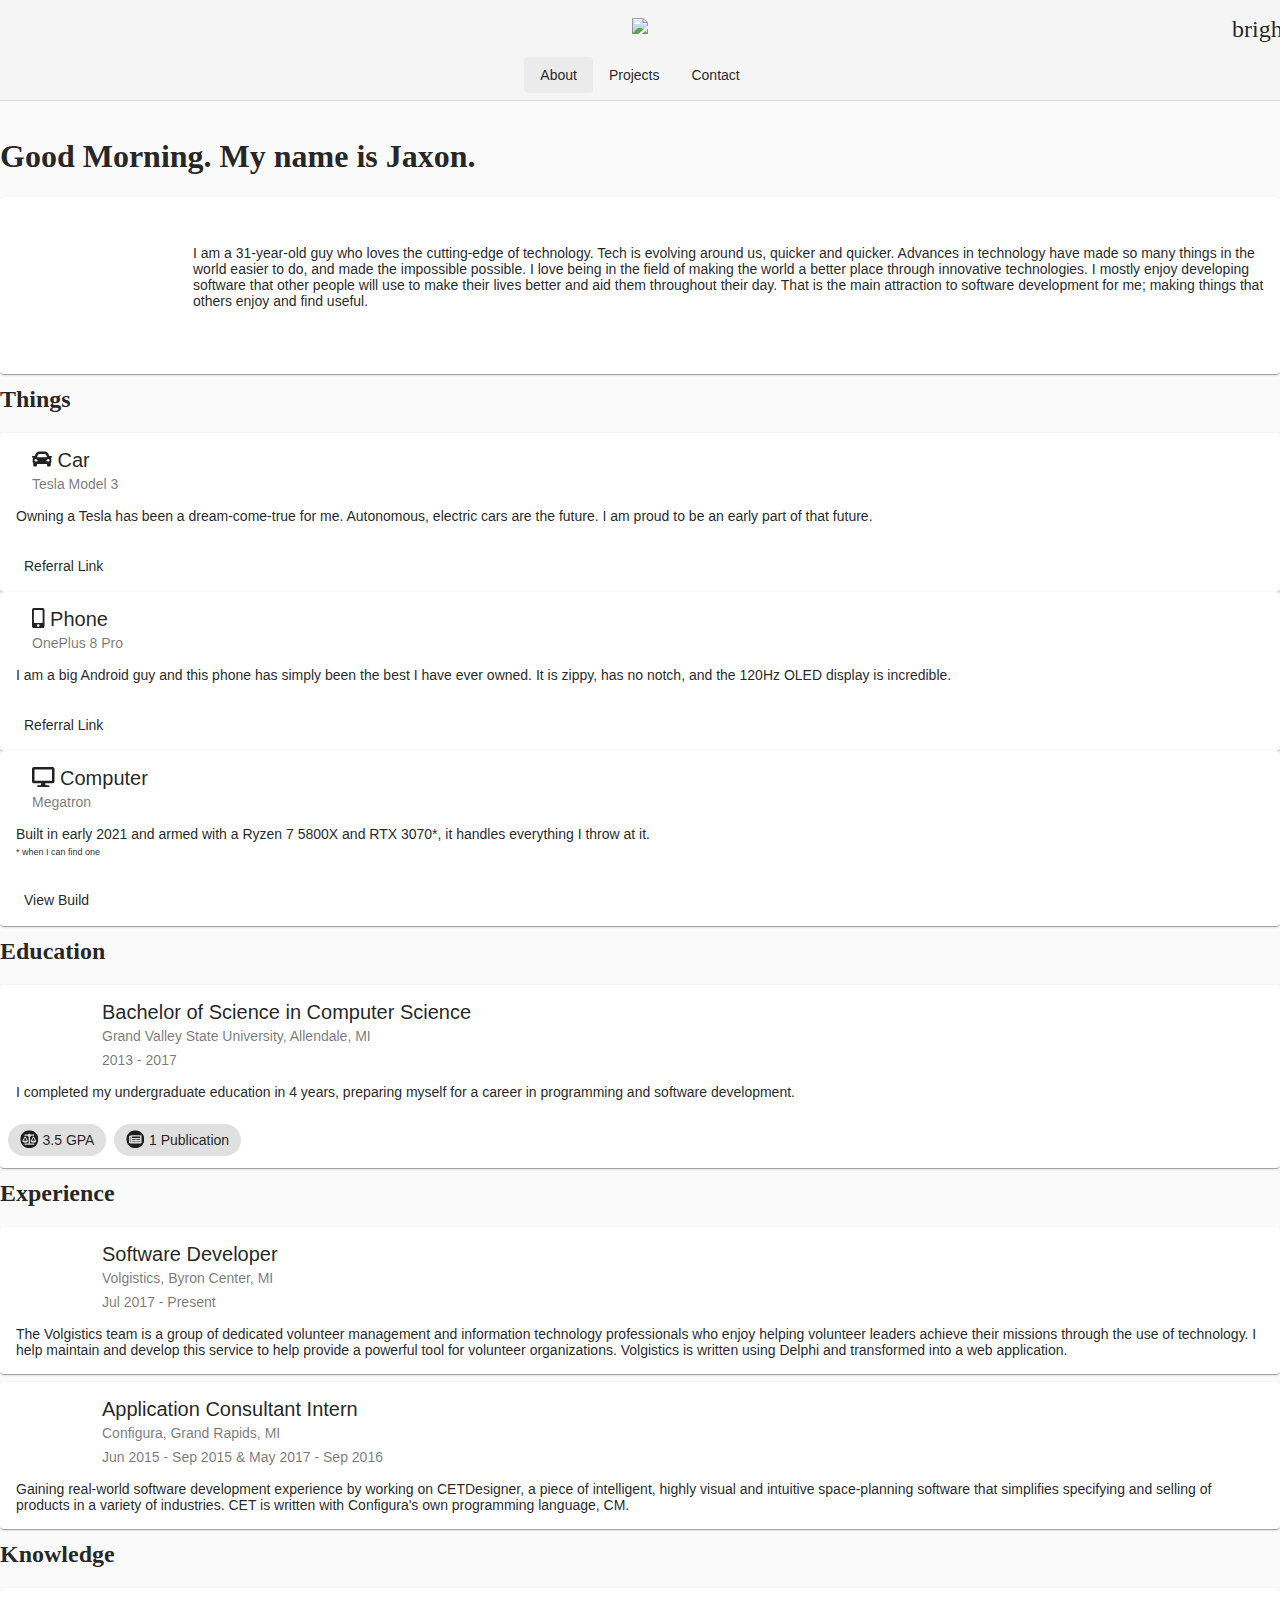
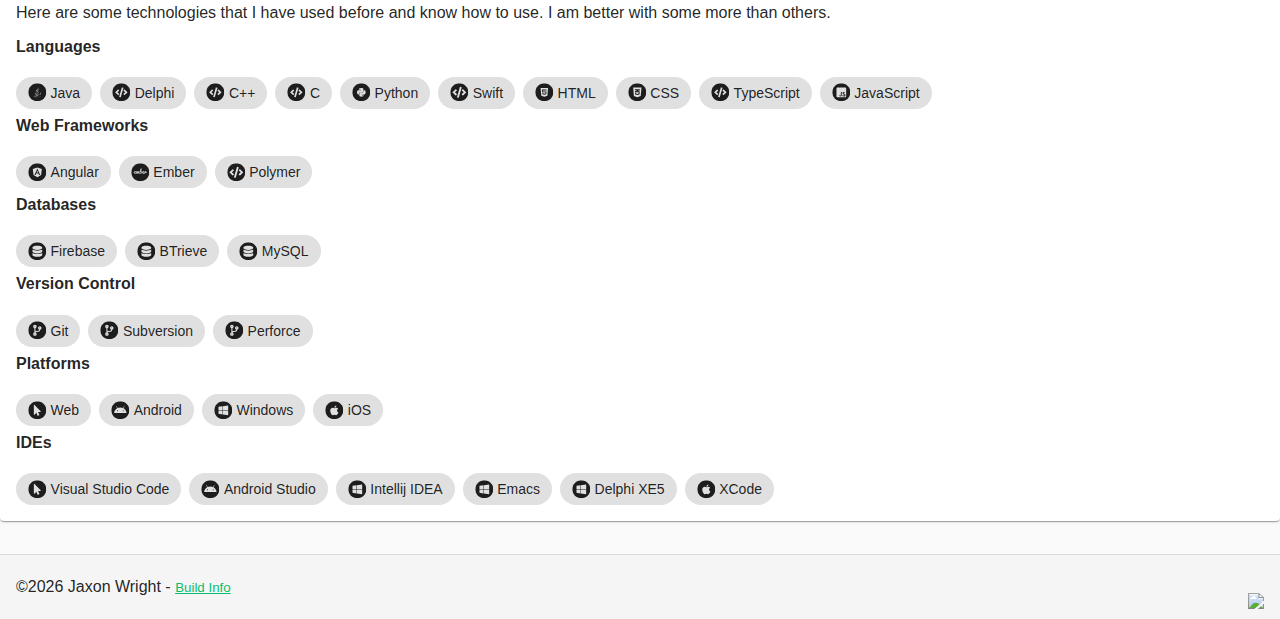
==== commit 41dcc6b3: "Deploying to gh-pages from  @ 4a4fffa636af3ed7229b6b0d1b4dc6965252d6e4 🚀" ====
--- a/index.html
+++ b/index.html
@@ -1,6 +1,4 @@
-<!doctype html>
-<html lang="en">
-<head>
+<!DOCTYPE html><html lang="en"><head>
   <meta charset="utf-8">
   <title>Jaxon Wright</title>
   <base href="/">
@@ -8,13 +6,14 @@
   <link rel="icon" type="image/x-icon" href="assets/img/branding/favicon.svg">
   <meta property="og:image" content="assets/img/branding/graph.png">
   <meta name="theme-color" content="#f5f5f5">
-  <meta name="description" content="Personal website for Jaxon Wright. Tech Enthusiast. Android Nerd. Tesla Junkie. Software Developer."/>
-  <meta property="og:description" content="Personal website for Jaxon Wright. Tech Enthusiast. Android Nerd. Tesla Junkie. Software Developer."/>
-  <meta name="keywords" content="jaxon, jaxon wright, jxn, jxn.w, jxn_w"/>
+  <meta name="description" content="Personal website for Jaxon Wright. Tech Enthusiast. Android Nerd. Tesla Junkie. Software Developer.">
+  <meta property="og:description" content="Personal website for Jaxon Wright. Tech Enthusiast. Android Nerd. Tesla Junkie. Software Developer.">
+  <meta name="keywords" content="jaxon, jaxon wright, jxn, jxn.w, jxn_w">
   <link rel="stylesheet" href="https://stackpath.bootstrapcdn.com/bootstrap/4.1.3/css/bootstrap.min.css" integrity="sha384-MCw98/SFnGE8fJT3GXwEOngsV7Zt27NXFoaoApmYm81iuXoPkFOJwJ8ERdknLPMO" crossorigin="anonymous">
-  <style type="text/css">@font-face{font-family:'Material Icons';font-style:normal;font-weight:400;src:url(https://fonts.gstatic.com/s/materialicons/v85/flUhRq6tzZclQEJ-Vdg-IuiaDsNa.woff) format('woff');}.material-icons{font-family:'Material Icons';font-weight:normal;font-style:normal;font-size:24px;line-height:1;letter-spacing:normal;text-transform:none;display:inline-block;white-space:nowrap;word-wrap:normal;direction:ltr;font-feature-settings:'liga';}@font-face{font-family:'Material Icons';font-style:normal;font-weight:400;src:url(https://fonts.gstatic.com/s/materialicons/v85/flUhRq6tzZclQEJ-Vdg-IuiaDsNcIhQ8tQ.woff2) format('woff2');}.material-icons{font-family:'Material Icons';font-weight:normal;font-style:normal;font-size:24px;line-height:1;letter-spacing:normal;text-transform:none;display:inline-block;white-space:nowrap;word-wrap:normal;direction:ltr;-webkit-font-feature-settings:'liga';-webkit-font-smoothing:antialiased;}</style>
-<link rel="stylesheet" href="styles.592b63af49d7188ea4ac.css"></head>
+  <style type="text/css">@font-face{font-family:'Material Icons';font-style:normal;font-weight:400;src:url(https://fonts.gstatic.com/s/materialicons/v87/flUhRq6tzZclQEJ-Vdg-IuiaDsNa.woff) format('woff');}.material-icons{font-family:'Material Icons';font-weight:normal;font-style:normal;font-size:24px;line-height:1;letter-spacing:normal;text-transform:none;display:inline-block;white-space:nowrap;word-wrap:normal;direction:ltr;font-feature-settings:'liga';}@font-face{font-family:'Material Icons';font-style:normal;font-weight:400;src:url(https://fonts.gstatic.com/s/materialicons/v87/flUhRq6tzZclQEJ-Vdg-IuiaDsNcIhQ8tQ.woff2) format('woff2');}.material-icons{font-family:'Material Icons';font-weight:normal;font-style:normal;font-size:24px;line-height:1;letter-spacing:normal;text-transform:none;display:inline-block;white-space:nowrap;word-wrap:normal;direction:ltr;-webkit-font-feature-settings:'liga';-webkit-font-smoothing:antialiased;}</style>
+<style>html{overflow-y:overlay;}body{min-height:100vh;position:relative;margin:0;}</style><link rel="stylesheet" href="styles.f6c8d96e106d6417ef72.css" media="print" onload="this.media='all'"><noscript><link rel="stylesheet" href="styles.f6c8d96e106d6417ef72.css"></noscript></head>
 <body>
   <app-root></app-root>
-<script src="runtime-es2015.a4dadbc03350107420a4.js" type="module"></script><script src="runtime-es5.a4dadbc03350107420a4.js" nomodule="" defer=""></script><script src="polyfills-es5.f204fe63cca01dbf707f.js" nomodule="" defer=""></script><script src="polyfills-es2015.3b17b1b60e9fa45b0ee9.js" type="module"></script><script src="main-es2015.ca3e5ac5b0340a7cad26.js" type="module"></script><script src="main-es5.ca3e5ac5b0340a7cad26.js" nomodule="" defer=""></script></body>
-</html>
+<script src="runtime-es2015.ca4e46ca21da3578f782.js" type="module"></script><script src="runtime-es5.ca4e46ca21da3578f782.js" nomodule defer></script><script src="polyfills-es5.906a72400313a9e3ca28.js" nomodule defer></script><script src="polyfills-es2015.bc65f104da2b4b2e9b14.js" type="module"></script><script src="main-es2015.a9575498bae65cda10f3.js" type="module"></script><script src="main-es5.a9575498bae65cda10f3.js" nomodule defer></script>
+
+</body></html>--- a/styles.f6c8d96e106d6417ef72.css
+++ b/styles.f6c8d96e106d6417ef72.css
@@ -0,0 +1,5 @@
+.fill-remaining-space{flex:1 1 auto}html{overflow-y:overlay}body{min-height:100vh;position:relative;margin:0}.row{margin-top:8px}a,a:hover{color:#0abe70}.dark-theme .mat-button.link-active{background:hsla(0,0%,100%,.04)}.light-theme .mat-button.link-active{background:rgba(0,0,0,.04)}.qr>img{width:300px}.mat-tooltip-multi{white-space:pre-line!important}button:focus{outline:none}::-webkit-scrollbar{width:10px}::-webkit-scrollbar-track{background:#262626}::-webkit-scrollbar-thumb{background:#000}::-webkit-scrollbar-thumb:hover{background:#1f1f1f}.mat-badge-content{font-weight:600;font-size:12px;font-family:Roboto,Helvetica Neue,sans-serif}.mat-badge-small .mat-badge-content{font-size:9px}.mat-badge-large .mat-badge-content{font-size:24px}.mat-h1,.mat-headline,.mat-typography h1{font:400 24px/32px Roboto,Helvetica Neue,sans-serif;letter-spacing:normal;margin:0 0 16px}.mat-h2,.mat-title,.mat-typography h2{font:500 20px/32px Roboto,Helvetica Neue,sans-serif;letter-spacing:normal;margin:0 0 16px}.mat-h3,.mat-subheading-2,.mat-typography h3{font:400 16px/28px Roboto,Helvetica Neue,sans-serif;letter-spacing:normal;margin:0 0 16px}.mat-h4,.mat-subheading-1,.mat-typography h4{font:400 15px/24px Roboto,Helvetica Neue,sans-serif;letter-spacing:normal;margin:0 0 16px}.mat-h5,.mat-typography h5{font:400 calc(14px * .83)/20px Roboto,Helvetica Neue,sans-serif;margin:0 0 12px}.mat-h6,.mat-typography h6{font:400 calc(14px * .67)/20px Roboto,Helvetica Neue,sans-serif;margin:0 0 12px}.mat-body-2,.mat-body-strong{font:500 14px/24px Roboto,Helvetica Neue,sans-serif;letter-spacing:normal}.mat-body,.mat-body-1,.mat-typography{font:400 14px/20px Roboto,Helvetica Neue,sans-serif;letter-spacing:normal}.mat-body-1 p,.mat-body p,.mat-typography p{margin:0 0 12px}.mat-caption,.mat-small{font:400 12px/20px Roboto,Helvetica Neue,sans-serif;letter-spacing:normal}.mat-display-4,.mat-typography .mat-display-4{font:300 112px/112px Roboto,Helvetica Neue,sans-serif;letter-spacing:-.05em;margin:0 0 56px}.mat-display-3,.mat-typography .mat-display-3{font:400 56px/56px Roboto,Helvetica Neue,sans-serif;letter-spacing:-.02em;margin:0 0 64px}.mat-display-2,.mat-typography .mat-display-2{font:400 45px/48px Roboto,Helvetica Neue,sans-serif;letter-spacing:-.005em;margin:0 0 64px}.mat-display-1,.mat-typography .mat-display-1{font:400 34px/40px Roboto,Helvetica Neue,sans-serif;letter-spacing:normal;margin:0 0 64px}.mat-bottom-sheet-container{font:400 14px/20px Roboto,Helvetica Neue,sans-serif;letter-spacing:normal}.mat-button,.mat-fab,.mat-flat-button,.mat-icon-button,.mat-mini-fab,.mat-raised-button,.mat-stroked-button{font-family:Roboto,Helvetica Neue,sans-serif;font-size:14px;font-weight:500}.mat-button-toggle,.mat-card{font-family:Roboto,Helvetica Neue,sans-serif}.mat-card-title{font-size:24px;font-weight:500}.mat-card-header .mat-card-title{font-size:20px}.mat-card-content,.mat-card-subtitle{font-size:14px}.mat-checkbox{font-family:Roboto,Helvetica Neue,sans-serif}.mat-checkbox-layout .mat-checkbox-label{line-height:24px}.mat-chip{font-size:14px;font-weight:500}.mat-chip .mat-chip-remove.mat-icon,.mat-chip .mat-chip-trailing-icon.mat-icon{font-size:18px}.mat-table{font-family:Roboto,Helvetica Neue,sans-serif}.mat-header-cell{font-size:12px;font-weight:500}.mat-cell,.mat-footer-cell{font-size:14px}.mat-calendar{font-family:Roboto,Helvetica Neue,sans-serif}.mat-calendar-body{font-size:13px}.mat-calendar-body-label,.mat-calendar-period-button{font-size:14px;font-weight:500}.mat-calendar-table-header th{font-size:11px;font-weight:400}.mat-dialog-title{font:500 20px/32px Roboto,Helvetica Neue,sans-serif;letter-spacing:normal}.mat-expansion-panel-header{font-family:Roboto,Helvetica Neue,sans-serif;font-size:15px;font-weight:400}.mat-expansion-panel-content{font:400 14px/20px Roboto,Helvetica Neue,sans-serif;letter-spacing:normal}.mat-form-field{font-size:inherit;font-weight:400;line-height:1.125;font-family:Roboto,Helvetica Neue,sans-serif;letter-spacing:normal}.mat-form-field-wrapper{padding-bottom:1.34375em}.mat-form-field-prefix .mat-icon,.mat-form-field-suffix .mat-icon{font-size:150%;line-height:1.125}.mat-form-field-prefix .mat-icon-button,.mat-form-field-suffix .mat-icon-button{height:1.5em;width:1.5em}.mat-form-field-prefix .mat-icon-button .mat-icon,.mat-form-field-suffix .mat-icon-button .mat-icon{height:1.125em;line-height:1.125}.mat-form-field-infix{padding:.5em 0;border-top:.84375em solid transparent}.mat-form-field-can-float.mat-form-field-should-float .mat-form-field-label,.mat-form-field-can-float .mat-input-server:focus+.mat-form-field-label-wrapper .mat-form-field-label{transform:translateY(-1.34375em) scale(.75);width:133.3333333333%}.mat-form-field-can-float .mat-input-server[label]:not(:label-shown)+.mat-form-field-label-wrapper .mat-form-field-label{transform:translateY(-1.34374em) scale(.75);width:133.3333433333%}.mat-form-field-label-wrapper{top:-.84375em;padding-top:.84375em}.mat-form-field-label{top:1.34375em}.mat-form-field-underline{bottom:1.34375em}.mat-form-field-subscript-wrapper{font-size:75%;margin-top:.6666666667em;top:calc(100% - 1.7916666667em)}.mat-form-field-appearance-legacy .mat-form-field-wrapper{padding-bottom:1.25em}.mat-form-field-appearance-legacy .mat-form-field-infix{padding:.4375em 0}.mat-form-field-appearance-legacy.mat-form-field-can-float.mat-form-field-should-float .mat-form-field-label,.mat-form-field-appearance-legacy.mat-form-field-can-float .mat-input-server:focus+.mat-form-field-label-wrapper .mat-form-field-label{transform:translateY(-1.28125em) scale(.75) perspective(100px) translateZ(.001px);-ms-transform:translateY(-1.28125em) scale(.75);width:133.3333333333%}.mat-form-field-appearance-legacy.mat-form-field-can-float .mat-form-field-autofill-control:-webkit-autofill+.mat-form-field-label-wrapper .mat-form-field-label{transform:translateY(-1.28125em) scale(.75) perspective(100px) translateZ(.00101px);-ms-transform:translateY(-1.28124em) scale(.75);width:133.3333433333%}.mat-form-field-appearance-legacy.mat-form-field-can-float .mat-input-server[label]:not(:label-shown)+.mat-form-field-label-wrapper .mat-form-field-label{transform:translateY(-1.28125em) scale(.75) perspective(100px) translateZ(.00102px);-ms-transform:translateY(-1.28123em) scale(.75);width:133.3333533333%}.mat-form-field-appearance-legacy .mat-form-field-label{top:1.28125em}.mat-form-field-appearance-legacy .mat-form-field-underline{bottom:1.25em}.mat-form-field-appearance-legacy .mat-form-field-subscript-wrapper{margin-top:.5416666667em;top:calc(100% - 1.6666666667em)}@media print{.mat-form-field-appearance-legacy.mat-form-field-can-float.mat-form-field-should-float .mat-form-field-label,.mat-form-field-appearance-legacy.mat-form-field-can-float .mat-input-server:focus+.mat-form-field-label-wrapper .mat-form-field-label{transform:translateY(-1.28122em) scale(.75)}.mat-form-field-appearance-legacy.mat-form-field-can-float .mat-form-field-autofill-control:-webkit-autofill+.mat-form-field-label-wrapper .mat-form-field-label{transform:translateY(-1.28121em) scale(.75)}.mat-form-field-appearance-legacy.mat-form-field-can-float .mat-input-server[label]:not(:label-shown)+.mat-form-field-label-wrapper .mat-form-field-label{transform:translateY(-1.2812em) scale(.75)}}.mat-form-field-appearance-fill .mat-form-field-infix{padding:.25em 0 .75em}.mat-form-field-appearance-fill .mat-form-field-label{top:1.09375em;margin-top:-.5em}.mat-form-field-appearance-fill.mat-form-field-can-float.mat-form-field-should-float .mat-form-field-label,.mat-form-field-appearance-fill.mat-form-field-can-float .mat-input-server:focus+.mat-form-field-label-wrapper .mat-form-field-label{transform:translateY(-.59375em) scale(.75);width:133.3333333333%}.mat-form-field-appearance-fill.mat-form-field-can-float .mat-input-server[label]:not(:label-shown)+.mat-form-field-label-wrapper .mat-form-field-label{transform:translateY(-.59374em) scale(.75);width:133.3333433333%}.mat-form-field-appearance-outline .mat-form-field-infix{padding:1em 0}.mat-form-field-appearance-outline .mat-form-field-label{top:1.84375em;margin-top:-.25em}.mat-form-field-appearance-outline.mat-form-field-can-float.mat-form-field-should-float .mat-form-field-label,.mat-form-field-appearance-outline.mat-form-field-can-float .mat-input-server:focus+.mat-form-field-label-wrapper .mat-form-field-label{transform:translateY(-1.59375em) scale(.75);width:133.3333333333%}.mat-form-field-appearance-outline.mat-form-field-can-float .mat-input-server[label]:not(:label-shown)+.mat-form-field-label-wrapper .mat-form-field-label{transform:translateY(-1.59374em) scale(.75);width:133.3333433333%}.mat-grid-tile-footer,.mat-grid-tile-header{font-size:14px}.mat-grid-tile-footer .mat-line,.mat-grid-tile-header .mat-line{white-space:nowrap;overflow:hidden;text-overflow:ellipsis;display:block;box-sizing:border-box}.mat-grid-tile-footer .mat-line:nth-child(n+2),.mat-grid-tile-header .mat-line:nth-child(n+2){font-size:12px}input.mat-input-element{margin-top:-.0625em}.mat-menu-item{font-family:Roboto,Helvetica Neue,sans-serif;font-size:14px;font-weight:400}.mat-paginator,.mat-paginator-page-size .mat-select-trigger{font-family:Roboto,Helvetica Neue,sans-serif;font-size:12px}.mat-radio-button,.mat-select{font-family:Roboto,Helvetica Neue,sans-serif}.mat-select-trigger{height:1.125em}.mat-slide-toggle-content,.mat-slider-thumb-label-text{font-family:Roboto,Helvetica Neue,sans-serif}.mat-slider-thumb-label-text{font-size:12px;font-weight:500}.mat-stepper-horizontal,.mat-stepper-vertical{font-family:Roboto,Helvetica Neue,sans-serif}.mat-step-label{font-size:14px;font-weight:400}.mat-step-sub-label-error{font-weight:400}.mat-step-label-error{font-size:14px}.mat-step-label-selected{font-size:14px;font-weight:500}.mat-tab-group,.mat-tab-label,.mat-tab-link{font-family:Roboto,Helvetica Neue,sans-serif}.mat-tab-label,.mat-tab-link{font-size:14px;font-weight:500}.mat-toolbar,.mat-toolbar h1,.mat-toolbar h2,.mat-toolbar h3,.mat-toolbar h4,.mat-toolbar h5,.mat-toolbar h6{font:500 20px/32px Roboto,Helvetica Neue,sans-serif;letter-spacing:normal;margin:0}.mat-tooltip{font-family:Roboto,Helvetica Neue,sans-serif;font-size:10px;padding-top:6px;padding-bottom:6px}.mat-tooltip-handset{font-size:14px;padding-top:8px;padding-bottom:8px}.mat-list-item,.mat-list-option{font-family:Roboto,Helvetica Neue,sans-serif}.mat-list-base .mat-list-item{font-size:16px}.mat-list-base .mat-list-item .mat-line{white-space:nowrap;overflow:hidden;text-overflow:ellipsis;display:block;box-sizing:border-box}.mat-list-base .mat-list-item .mat-line:nth-child(n+2){font-size:14px}.mat-list-base .mat-list-option{font-size:16px}.mat-list-base .mat-list-option .mat-line{white-space:nowrap;overflow:hidden;text-overflow:ellipsis;display:block;box-sizing:border-box}.mat-list-base .mat-list-option .mat-line:nth-child(n+2){font-size:14px}.mat-list-base .mat-subheader{font-family:Roboto,Helvetica Neue,sans-serif;font-size:14px;font-weight:500}.mat-list-base[dense] .mat-list-item{font-size:12px}.mat-list-base[dense] .mat-list-item .mat-line{white-space:nowrap;overflow:hidden;text-overflow:ellipsis;display:block;box-sizing:border-box}.mat-list-base[dense] .mat-list-item .mat-line:nth-child(n+2),.mat-list-base[dense] .mat-list-option{font-size:12px}.mat-list-base[dense] .mat-list-option .mat-line{white-space:nowrap;overflow:hidden;text-overflow:ellipsis;display:block;box-sizing:border-box}.mat-list-base[dense] .mat-list-option .mat-line:nth-child(n+2){font-size:12px}.mat-list-base[dense] .mat-subheader{font-family:Roboto,Helvetica Neue,sans-serif;font-size:12px;font-weight:500}.mat-option{font-family:Roboto,Helvetica Neue,sans-serif;font-size:16px}.mat-optgroup-label{font:500 14px/24px Roboto,Helvetica Neue,sans-serif;letter-spacing:normal}.mat-simple-snackbar{font-family:Roboto,Helvetica Neue,sans-serif;font-size:14px}.mat-simple-snackbar-action{line-height:1;font-family:inherit;font-size:inherit;font-weight:500}.mat-tree{font-family:Roboto,Helvetica Neue,sans-serif}.mat-nested-tree-node,.mat-tree-node{font-weight:400;font-size:14px}.mat-ripple{overflow:hidden;position:relative}.mat-ripple:not(:empty){transform:translateZ(0)}.mat-ripple.mat-ripple-unbounded{overflow:visible}.mat-ripple-element{position:absolute;border-radius:50%;pointer-events:none;transition:opacity,transform 0ms cubic-bezier(0,0,.2,1);transform:scale(0)}.cdk-high-contrast-active .mat-ripple-element{display:none}.cdk-visually-hidden{border:0;clip:rect(0 0 0 0);height:1px;margin:-1px;overflow:hidden;padding:0;position:absolute;width:1px;white-space:nowrap;outline:0;-webkit-appearance:none;-moz-appearance:none}.cdk-global-overlay-wrapper,.cdk-overlay-container{pointer-events:none;top:0;left:0;height:100%;width:100%}.cdk-overlay-container{position:fixed;z-index:1000}.cdk-overlay-container:empty{display:none}.cdk-global-overlay-wrapper,.cdk-overlay-pane{display:flex;position:absolute;z-index:1000}.cdk-overlay-pane{pointer-events:auto;box-sizing:border-box;max-width:100%;max-height:100%}.cdk-overlay-backdrop{position:absolute;top:0;bottom:0;left:0;right:0;z-index:1000;pointer-events:auto;-webkit-tap-highlight-color:transparent;transition:opacity .4s cubic-bezier(.25,.8,.25,1);opacity:0}.cdk-overlay-backdrop.cdk-overlay-backdrop-showing{opacity:1}.cdk-high-contrast-active .cdk-overlay-backdrop.cdk-overlay-backdrop-showing{opacity:.6}.cdk-overlay-dark-backdrop{background:rgba(0,0,0,.32)}.cdk-overlay-transparent-backdrop,.cdk-overlay-transparent-backdrop.cdk-overlay-backdrop-showing{opacity:0}.cdk-overlay-connected-position-bounding-box{position:absolute;z-index:1000;display:flex;flex-direction:column;min-width:1px;min-height:1px}.cdk-global-scrollblock{position:fixed;width:100%;overflow-y:scroll}textarea.cdk-textarea-autosize{resize:none}textarea.cdk-textarea-autosize-measuring{padding:2px 0!important;box-sizing:content-box!important;height:auto!important;overflow:hidden!important}textarea.cdk-textarea-autosize-measuring-firefox{padding:2px 0!important;box-sizing:content-box!important;height:0!important}@-webkit-keyframes cdk-text-field-autofill-start{
+  /*!*/}@keyframes cdk-text-field-autofill-start{
+  /*!*/}@-webkit-keyframes cdk-text-field-autofill-end{
+  /*!*/}@keyframes cdk-text-field-autofill-end{
+  /*!*/}.cdk-text-field-autofill-monitored:-webkit-autofill{-webkit-animation:cdk-text-field-autofill-start 0s 1ms;animation:cdk-text-field-autofill-start 0s 1ms}.cdk-text-field-autofill-monitored:not(:-webkit-autofill){-webkit-animation:cdk-text-field-autofill-end 0s 1ms;animation:cdk-text-field-autofill-end 0s 1ms}.mat-focus-indicator,.mat-mdc-focus-indicator{position:relative}.mat-ripple-element{background-color:rgba(0,0,0,.1)}.mat-option{color:rgba(0,0,0,.87)}.mat-option.mat-active,.mat-option.mat-selected:not(.mat-option-multiple):not(.mat-option-disabled),.mat-option:focus:not(.mat-option-disabled),.mat-option:hover:not(.mat-option-disabled){background:rgba(0,0,0,.04)}.mat-option.mat-active{color:rgba(0,0,0,.87)}.mat-option.mat-option-disabled{color:rgba(0,0,0,.38)}.mat-primary .mat-option.mat-selected:not(.mat-option-disabled){color:#212121}.mat-accent .mat-option.mat-selected:not(.mat-option-disabled){color:#00e676}.mat-warn .mat-option.mat-selected:not(.mat-option-disabled){color:#f44336}.mat-optgroup-label{color:rgba(0,0,0,.54)}.mat-optgroup-disabled .mat-optgroup-label{color:rgba(0,0,0,.38)}.mat-pseudo-checkbox{color:rgba(0,0,0,.54)}.mat-pseudo-checkbox:after{color:#fafafa}.mat-pseudo-checkbox-disabled{color:#b0b0b0}.mat-primary .mat-pseudo-checkbox-checked,.mat-primary .mat-pseudo-checkbox-indeterminate{background:#212121}.mat-accent .mat-pseudo-checkbox-checked,.mat-accent .mat-pseudo-checkbox-indeterminate,.mat-pseudo-checkbox-checked,.mat-pseudo-checkbox-indeterminate{background:#00e676}.mat-warn .mat-pseudo-checkbox-checked,.mat-warn .mat-pseudo-checkbox-indeterminate{background:#f44336}.mat-pseudo-checkbox-checked.mat-pseudo-checkbox-disabled,.mat-pseudo-checkbox-indeterminate.mat-pseudo-checkbox-disabled{background:#b0b0b0}.mat-app-background{background-color:#fafafa;color:rgba(0,0,0,.87)}.mat-elevation-z0{box-shadow:0 0 0 0 rgba(0,0,0,.2),0 0 0 0 rgba(0,0,0,.14),0 0 0 0 rgba(0,0,0,.12)}.mat-elevation-z1{box-shadow:0 2px 1px -1px rgba(0,0,0,.2),0 1px 1px 0 rgba(0,0,0,.14),0 1px 3px 0 rgba(0,0,0,.12)}.mat-elevation-z2{box-shadow:0 3px 1px -2px rgba(0,0,0,.2),0 2px 2px 0 rgba(0,0,0,.14),0 1px 5px 0 rgba(0,0,0,.12)}.mat-elevation-z3{box-shadow:0 3px 3px -2px rgba(0,0,0,.2),0 3px 4px 0 rgba(0,0,0,.14),0 1px 8px 0 rgba(0,0,0,.12)}.mat-elevation-z4{box-shadow:0 2px 4px -1px rgba(0,0,0,.2),0 4px 5px 0 rgba(0,0,0,.14),0 1px 10px 0 rgba(0,0,0,.12)}.mat-elevation-z5{box-shadow:0 3px 5px -1px rgba(0,0,0,.2),0 5px 8px 0 rgba(0,0,0,.14),0 1px 14px 0 rgba(0,0,0,.12)}.mat-elevation-z6{box-shadow:0 3px 5px -1px rgba(0,0,0,.2),0 6px 10px 0 rgba(0,0,0,.14),0 1px 18px 0 rgba(0,0,0,.12)}.mat-elevation-z7{box-shadow:0 4px 5px -2px rgba(0,0,0,.2),0 7px 10px 1px rgba(0,0,0,.14),0 2px 16px 1px rgba(0,0,0,.12)}.mat-elevation-z8{box-shadow:0 5px 5px -3px rgba(0,0,0,.2),0 8px 10px 1px rgba(0,0,0,.14),0 3px 14px 2px rgba(0,0,0,.12)}.mat-elevation-z9{box-shadow:0 5px 6px -3px rgba(0,0,0,.2),0 9px 12px 1px rgba(0,0,0,.14),0 3px 16px 2px rgba(0,0,0,.12)}.mat-elevation-z10{box-shadow:0 6px 6px -3px rgba(0,0,0,.2),0 10px 14px 1px rgba(0,0,0,.14),0 4px 18px 3px rgba(0,0,0,.12)}.mat-elevation-z11{box-shadow:0 6px 7px -4px rgba(0,0,0,.2),0 11px 15px 1px rgba(0,0,0,.14),0 4px 20px 3px rgba(0,0,0,.12)}.mat-elevation-z12{box-shadow:0 7px 8px -4px rgba(0,0,0,.2),0 12px 17px 2px rgba(0,0,0,.14),0 5px 22px 4px rgba(0,0,0,.12)}.mat-elevation-z13{box-shadow:0 7px 8px -4px rgba(0,0,0,.2),0 13px 19px 2px rgba(0,0,0,.14),0 5px 24px 4px rgba(0,0,0,.12)}.mat-elevation-z14{box-shadow:0 7px 9px -4px rgba(0,0,0,.2),0 14px 21px 2px rgba(0,0,0,.14),0 5px 26px 4px rgba(0,0,0,.12)}.mat-elevation-z15{box-shadow:0 8px 9px -5px rgba(0,0,0,.2),0 15px 22px 2px rgba(0,0,0,.14),0 6px 28px 5px rgba(0,0,0,.12)}.mat-elevation-z16{box-shadow:0 8px 10px -5px rgba(0,0,0,.2),0 16px 24px 2px rgba(0,0,0,.14),0 6px 30px 5px rgba(0,0,0,.12)}.mat-elevation-z17{box-shadow:0 8px 11px -5px rgba(0,0,0,.2),0 17px 26px 2px rgba(0,0,0,.14),0 6px 32px 5px rgba(0,0,0,.12)}.mat-elevation-z18{box-shadow:0 9px 11px -5px rgba(0,0,0,.2),0 18px 28px 2px rgba(0,0,0,.14),0 7px 34px 6px rgba(0,0,0,.12)}.mat-elevation-z19{box-shadow:0 9px 12px -6px rgba(0,0,0,.2),0 19px 29px 2px rgba(0,0,0,.14),0 7px 36px 6px rgba(0,0,0,.12)}.mat-elevation-z20{box-shadow:0 10px 13px -6px rgba(0,0,0,.2),0 20px 31px 3px rgba(0,0,0,.14),0 8px 38px 7px rgba(0,0,0,.12)}.mat-elevation-z21{box-shadow:0 10px 13px -6px rgba(0,0,0,.2),0 21px 33px 3px rgba(0,0,0,.14),0 8px 40px 7px rgba(0,0,0,.12)}.mat-elevation-z22{box-shadow:0 10px 14px -6px rgba(0,0,0,.2),0 22px 35px 3px rgba(0,0,0,.14),0 8px 42px 7px rgba(0,0,0,.12)}.mat-elevation-z23{box-shadow:0 11px 14px -7px rgba(0,0,0,.2),0 23px 36px 3px rgba(0,0,0,.14),0 9px 44px 8px rgba(0,0,0,.12)}.mat-elevation-z24{box-shadow:0 11px 15px -7px rgba(0,0,0,.2),0 24px 38px 3px rgba(0,0,0,.14),0 9px 46px 8px rgba(0,0,0,.12)}.mat-autocomplete-panel{background:#fff;color:rgba(0,0,0,.87)}.mat-autocomplete-panel:not([class*=mat-elevation-z]){box-shadow:0 2px 4px -1px rgba(0,0,0,.2),0 4px 5px 0 rgba(0,0,0,.14),0 1px 10px 0 rgba(0,0,0,.12)}.mat-autocomplete-panel .mat-option.mat-selected:not(.mat-active):not(:hover){background:#fff}.mat-autocomplete-panel .mat-option.mat-selected:not(.mat-active):not(:hover):not(.mat-option-disabled){color:rgba(0,0,0,.87)}.mat-badge-content{color:#fff;background:#212121}.cdk-high-contrast-active .mat-badge-content{outline:1px solid;border-radius:0}.mat-badge-accent .mat-badge-content{background:#00e676;color:rgba(0,0,0,.87)}.mat-badge-warn .mat-badge-content{color:#fff;background:#f44336}.mat-badge{position:relative}.mat-badge-hidden .mat-badge-content{display:none}.mat-badge-disabled .mat-badge-content{background:#b9b9b9;color:rgba(0,0,0,.38)}.mat-badge-content{position:absolute;text-align:center;display:inline-block;border-radius:50%;transition:transform .2s ease-in-out;transform:scale(.6);overflow:hidden;white-space:nowrap;text-overflow:ellipsis;pointer-events:none}.mat-badge-content._mat-animation-noopable,.ng-animate-disabled .mat-badge-content{transition:none}.mat-badge-content.mat-badge-active{transform:none}.mat-badge-small .mat-badge-content{width:16px;height:16px;line-height:16px}.mat-badge-small.mat-badge-above .mat-badge-content{top:-8px}.mat-badge-small.mat-badge-below .mat-badge-content{bottom:-8px}.mat-badge-small.mat-badge-before .mat-badge-content{left:-16px}[dir=rtl] .mat-badge-small.mat-badge-before .mat-badge-content{left:auto;right:-16px}.mat-badge-small.mat-badge-after .mat-badge-content{right:-16px}[dir=rtl] .mat-badge-small.mat-badge-after .mat-badge-content{right:auto;left:-16px}.mat-badge-small.mat-badge-overlap.mat-badge-before .mat-badge-content{left:-8px}[dir=rtl] .mat-badge-small.mat-badge-overlap.mat-badge-before .mat-badge-content{left:auto;right:-8px}.mat-badge-small.mat-badge-overlap.mat-badge-after .mat-badge-content{right:-8px}[dir=rtl] .mat-badge-small.mat-badge-overlap.mat-badge-after .mat-badge-content{right:auto;left:-8px}.mat-badge-medium .mat-badge-content{width:22px;height:22px;line-height:22px}.mat-badge-medium.mat-badge-above .mat-badge-content{top:-11px}.mat-badge-medium.mat-badge-below .mat-badge-content{bottom:-11px}.mat-badge-medium.mat-badge-before .mat-badge-content{left:-22px}[dir=rtl] .mat-badge-medium.mat-badge-before .mat-badge-content{left:auto;right:-22px}.mat-badge-medium.mat-badge-after .mat-badge-content{right:-22px}[dir=rtl] .mat-badge-medium.mat-badge-after .mat-badge-content{right:auto;left:-22px}.mat-badge-medium.mat-badge-overlap.mat-badge-before .mat-badge-content{left:-11px}[dir=rtl] .mat-badge-medium.mat-badge-overlap.mat-badge-before .mat-badge-content{left:auto;right:-11px}.mat-badge-medium.mat-badge-overlap.mat-badge-after .mat-badge-content{right:-11px}[dir=rtl] .mat-badge-medium.mat-badge-overlap.mat-badge-after .mat-badge-content{right:auto;left:-11px}.mat-badge-large .mat-badge-content{width:28px;height:28px;line-height:28px}.mat-badge-large.mat-badge-above .mat-badge-content{top:-14px}.mat-badge-large.mat-badge-below .mat-badge-content{bottom:-14px}.mat-badge-large.mat-badge-before .mat-badge-content{left:-28px}[dir=rtl] .mat-badge-large.mat-badge-before .mat-badge-content{left:auto;right:-28px}.mat-badge-large.mat-badge-after .mat-badge-content{right:-28px}[dir=rtl] .mat-badge-large.mat-badge-after .mat-badge-content{right:auto;left:-28px}.mat-badge-large.mat-badge-overlap.mat-badge-before .mat-badge-content{left:-14px}[dir=rtl] .mat-badge-large.mat-badge-overlap.mat-badge-before .mat-badge-content{left:auto;right:-14px}.mat-badge-large.mat-badge-overlap.mat-badge-after .mat-badge-content{right:-14px}[dir=rtl] .mat-badge-large.mat-badge-overlap.mat-badge-after .mat-badge-content{right:auto;left:-14px}.mat-bottom-sheet-container{box-shadow:0 8px 10px -5px rgba(0,0,0,.2),0 16px 24px 2px rgba(0,0,0,.14),0 6px 30px 5px rgba(0,0,0,.12);background:#fff;color:rgba(0,0,0,.87)}.mat-button,.mat-icon-button,.mat-stroked-button{color:inherit;background:transparent}.mat-button.mat-primary,.mat-icon-button.mat-primary,.mat-stroked-button.mat-primary{color:#212121}.mat-button.mat-accent,.mat-icon-button.mat-accent,.mat-stroked-button.mat-accent{color:#00e676}.mat-button.mat-warn,.mat-icon-button.mat-warn,.mat-stroked-button.mat-warn{color:#f44336}.mat-button.mat-accent.mat-button-disabled,.mat-button.mat-button-disabled.mat-button-disabled,.mat-button.mat-primary.mat-button-disabled,.mat-button.mat-warn.mat-button-disabled,.mat-icon-button.mat-accent.mat-button-disabled,.mat-icon-button.mat-button-disabled.mat-button-disabled,.mat-icon-button.mat-primary.mat-button-disabled,.mat-icon-button.mat-warn.mat-button-disabled,.mat-stroked-button.mat-accent.mat-button-disabled,.mat-stroked-button.mat-button-disabled.mat-button-disabled,.mat-stroked-button.mat-primary.mat-button-disabled,.mat-stroked-button.mat-warn.mat-button-disabled{color:rgba(0,0,0,.26)}.mat-button.mat-primary .mat-button-focus-overlay,.mat-icon-button.mat-primary .mat-button-focus-overlay,.mat-stroked-button.mat-primary .mat-button-focus-overlay{background-color:#212121}.mat-button.mat-accent .mat-button-focus-overlay,.mat-icon-button.mat-accent .mat-button-focus-overlay,.mat-stroked-button.mat-accent .mat-button-focus-overlay{background-color:#00e676}.mat-button.mat-warn .mat-button-focus-overlay,.mat-icon-button.mat-warn .mat-button-focus-overlay,.mat-stroked-button.mat-warn .mat-button-focus-overlay{background-color:#f44336}.mat-button.mat-button-disabled .mat-button-focus-overlay,.mat-icon-button.mat-button-disabled .mat-button-focus-overlay,.mat-stroked-button.mat-button-disabled .mat-button-focus-overlay{background-color:transparent}.mat-button .mat-ripple-element,.mat-icon-button .mat-ripple-element,.mat-stroked-button .mat-ripple-element{opacity:.1;background-color:currentColor}.mat-button-focus-overlay{background:#000}.mat-stroked-button:not(.mat-button-disabled){border-color:rgba(0,0,0,.12)}.mat-fab,.mat-flat-button,.mat-mini-fab,.mat-raised-button{color:rgba(0,0,0,.87);background-color:#fff}.mat-fab.mat-primary,.mat-flat-button.mat-primary,.mat-mini-fab.mat-primary,.mat-raised-button.mat-primary{color:#fff}.mat-fab.mat-accent,.mat-flat-button.mat-accent,.mat-mini-fab.mat-accent,.mat-raised-button.mat-accent{color:rgba(0,0,0,.87)}.mat-fab.mat-warn,.mat-flat-button.mat-warn,.mat-mini-fab.mat-warn,.mat-raised-button.mat-warn{color:#fff}.mat-fab.mat-accent.mat-button-disabled,.mat-fab.mat-button-disabled.mat-button-disabled,.mat-fab.mat-primary.mat-button-disabled,.mat-fab.mat-warn.mat-button-disabled,.mat-flat-button.mat-accent.mat-button-disabled,.mat-flat-button.mat-button-disabled.mat-button-disabled,.mat-flat-button.mat-primary.mat-button-disabled,.mat-flat-button.mat-warn.mat-button-disabled,.mat-mini-fab.mat-accent.mat-button-disabled,.mat-mini-fab.mat-button-disabled.mat-button-disabled,.mat-mini-fab.mat-primary.mat-button-disabled,.mat-mini-fab.mat-warn.mat-button-disabled,.mat-raised-button.mat-accent.mat-button-disabled,.mat-raised-button.mat-button-disabled.mat-button-disabled,.mat-raised-button.mat-primary.mat-button-disabled,.mat-raised-button.mat-warn.mat-button-disabled{color:rgba(0,0,0,.26)}.mat-fab.mat-primary,.mat-flat-button.mat-primary,.mat-mini-fab.mat-primary,.mat-raised-button.mat-primary{background-color:#212121}.mat-fab.mat-accent,.mat-flat-button.mat-accent,.mat-mini-fab.mat-accent,.mat-raised-button.mat-accent{background-color:#00e676}.mat-fab.mat-warn,.mat-flat-button.mat-warn,.mat-mini-fab.mat-warn,.mat-raised-button.mat-warn{background-color:#f44336}.mat-fab.mat-accent.mat-button-disabled,.mat-fab.mat-button-disabled.mat-button-disabled,.mat-fab.mat-primary.mat-button-disabled,.mat-fab.mat-warn.mat-button-disabled,.mat-flat-button.mat-accent.mat-button-disabled,.mat-flat-button.mat-button-disabled.mat-button-disabled,.mat-flat-button.mat-primary.mat-button-disabled,.mat-flat-button.mat-warn.mat-button-disabled,.mat-mini-fab.mat-accent.mat-button-disabled,.mat-mini-fab.mat-button-disabled.mat-button-disabled,.mat-mini-fab.mat-primary.mat-button-disabled,.mat-mini-fab.mat-warn.mat-button-disabled,.mat-raised-button.mat-accent.mat-button-disabled,.mat-raised-button.mat-button-disabled.mat-button-disabled,.mat-raised-button.mat-primary.mat-button-disabled,.mat-raised-button.mat-warn.mat-button-disabled{background-color:rgba(0,0,0,.12)}.mat-fab.mat-primary .mat-ripple-element,.mat-flat-button.mat-primary .mat-ripple-element,.mat-mini-fab.mat-primary .mat-ripple-element,.mat-raised-button.mat-primary .mat-ripple-element{background-color:hsla(0,0%,100%,.1)}.mat-fab.mat-accent .mat-ripple-element,.mat-flat-button.mat-accent .mat-ripple-element,.mat-mini-fab.mat-accent .mat-ripple-element,.mat-raised-button.mat-accent .mat-ripple-element{background-color:rgba(0,0,0,.1)}.mat-fab.mat-warn .mat-ripple-element,.mat-flat-button.mat-warn .mat-ripple-element,.mat-mini-fab.mat-warn .mat-ripple-element,.mat-raised-button.mat-warn .mat-ripple-element{background-color:hsla(0,0%,100%,.1)}.mat-flat-button:not([class*=mat-elevation-z]),.mat-stroked-button:not([class*=mat-elevation-z]){box-shadow:0 0 0 0 rgba(0,0,0,.2),0 0 0 0 rgba(0,0,0,.14),0 0 0 0 rgba(0,0,0,.12)}.mat-raised-button:not([class*=mat-elevation-z]){box-shadow:0 3px 1px -2px rgba(0,0,0,.2),0 2px 2px 0 rgba(0,0,0,.14),0 1px 5px 0 rgba(0,0,0,.12)}.mat-raised-button:not(.mat-button-disabled):active:not([class*=mat-elevation-z]){box-shadow:0 5px 5px -3px rgba(0,0,0,.2),0 8px 10px 1px rgba(0,0,0,.14),0 3px 14px 2px rgba(0,0,0,.12)}.mat-raised-button.mat-button-disabled:not([class*=mat-elevation-z]){box-shadow:0 0 0 0 rgba(0,0,0,.2),0 0 0 0 rgba(0,0,0,.14),0 0 0 0 rgba(0,0,0,.12)}.mat-fab:not([class*=mat-elevation-z]),.mat-mini-fab:not([class*=mat-elevation-z]){box-shadow:0 3px 5px -1px rgba(0,0,0,.2),0 6px 10px 0 rgba(0,0,0,.14),0 1px 18px 0 rgba(0,0,0,.12)}.mat-fab:not(.mat-button-disabled):active:not([class*=mat-elevation-z]),.mat-mini-fab:not(.mat-button-disabled):active:not([class*=mat-elevation-z]){box-shadow:0 7px 8px -4px rgba(0,0,0,.2),0 12px 17px 2px rgba(0,0,0,.14),0 5px 22px 4px rgba(0,0,0,.12)}.mat-fab.mat-button-disabled:not([class*=mat-elevation-z]),.mat-mini-fab.mat-button-disabled:not([class*=mat-elevation-z]){box-shadow:0 0 0 0 rgba(0,0,0,.2),0 0 0 0 rgba(0,0,0,.14),0 0 0 0 rgba(0,0,0,.12)}.mat-button-toggle-group,.mat-button-toggle-standalone{box-shadow:0 3px 1px -2px rgba(0,0,0,.2),0 2px 2px 0 rgba(0,0,0,.14),0 1px 5px 0 rgba(0,0,0,.12)}.mat-button-toggle-group-appearance-standard,.mat-button-toggle-standalone.mat-button-toggle-appearance-standard{box-shadow:none}.mat-button-toggle{color:rgba(0,0,0,.38)}.mat-button-toggle .mat-button-toggle-focus-overlay{background-color:rgba(0,0,0,.12)}.mat-button-toggle-appearance-standard{color:rgba(0,0,0,.87);background:#fff}.mat-button-toggle-appearance-standard .mat-button-toggle-focus-overlay{background-color:#000}.mat-button-toggle-group-appearance-standard .mat-button-toggle+.mat-button-toggle{border-left:1px solid rgba(0,0,0,.12)}[dir=rtl] .mat-button-toggle-group-appearance-standard .mat-button-toggle+.mat-button-toggle{border-left:none;border-right:1px solid rgba(0,0,0,.12)}.mat-button-toggle-group-appearance-standard.mat-button-toggle-vertical .mat-button-toggle+.mat-button-toggle{border-left:none;border-right:none;border-top:1px solid rgba(0,0,0,.12)}.mat-button-toggle-checked{background-color:#e0e0e0;color:rgba(0,0,0,.54)}.mat-button-toggle-checked.mat-button-toggle-appearance-standard{color:rgba(0,0,0,.87)}.mat-button-toggle-disabled{color:rgba(0,0,0,.26);background-color:#eee}.mat-button-toggle-disabled.mat-button-toggle-appearance-standard{background:#fff}.mat-button-toggle-disabled.mat-button-toggle-checked{background-color:#bdbdbd}.mat-button-toggle-group-appearance-standard,.mat-button-toggle-standalone.mat-button-toggle-appearance-standard{border:1px solid rgba(0,0,0,.12)}.mat-button-toggle-appearance-standard .mat-button-toggle-label-content{line-height:48px}.mat-card{background:#fff;color:rgba(0,0,0,.87)}.mat-card:not([class*=mat-elevation-z]){box-shadow:0 2px 1px -1px rgba(0,0,0,.2),0 1px 1px 0 rgba(0,0,0,.14),0 1px 3px 0 rgba(0,0,0,.12)}.mat-card.mat-card-flat:not([class*=mat-elevation-z]){box-shadow:0 0 0 0 rgba(0,0,0,.2),0 0 0 0 rgba(0,0,0,.14),0 0 0 0 rgba(0,0,0,.12)}.mat-card-subtitle{color:rgba(0,0,0,.54)}.mat-checkbox-frame{border-color:rgba(0,0,0,.54)}.mat-checkbox-checkmark{fill:#fafafa}.mat-checkbox-checkmark-path{stroke:#fafafa!important}.mat-checkbox-mixedmark{background-color:#fafafa}.mat-checkbox-checked.mat-primary .mat-checkbox-background,.mat-checkbox-indeterminate.mat-primary .mat-checkbox-background{background-color:#212121}.mat-checkbox-checked.mat-accent .mat-checkbox-background,.mat-checkbox-indeterminate.mat-accent .mat-checkbox-background{background-color:#00e676}.mat-checkbox-checked.mat-warn .mat-checkbox-background,.mat-checkbox-indeterminate.mat-warn .mat-checkbox-background{background-color:#f44336}.mat-checkbox-disabled.mat-checkbox-checked .mat-checkbox-background,.mat-checkbox-disabled.mat-checkbox-indeterminate .mat-checkbox-background{background-color:#b0b0b0}.mat-checkbox-disabled:not(.mat-checkbox-checked) .mat-checkbox-frame{border-color:#b0b0b0}.mat-checkbox-disabled .mat-checkbox-label{color:rgba(0,0,0,.54)}.mat-checkbox .mat-ripple-element{background-color:#000}.mat-checkbox-checked:not(.mat-checkbox-disabled).mat-primary .mat-ripple-element,.mat-checkbox:active:not(.mat-checkbox-disabled).mat-primary .mat-ripple-element{background:#212121}.mat-checkbox-checked:not(.mat-checkbox-disabled).mat-accent .mat-ripple-element,.mat-checkbox:active:not(.mat-checkbox-disabled).mat-accent .mat-ripple-element{background:#00e676}.mat-checkbox-checked:not(.mat-checkbox-disabled).mat-warn .mat-ripple-element,.mat-checkbox:active:not(.mat-checkbox-disabled).mat-warn .mat-ripple-element{background:#f44336}.mat-chip.mat-standard-chip{background-color:#e0e0e0;color:rgba(0,0,0,.87)}.mat-chip.mat-standard-chip .mat-chip-remove{color:rgba(0,0,0,.87);opacity:.4}.mat-chip.mat-standard-chip:not(.mat-chip-disabled):active{box-shadow:0 3px 3px -2px rgba(0,0,0,.2),0 3px 4px 0 rgba(0,0,0,.14),0 1px 8px 0 rgba(0,0,0,.12)}.mat-chip.mat-standard-chip:not(.mat-chip-disabled) .mat-chip-remove:hover{opacity:.54}.mat-chip.mat-standard-chip.mat-chip-disabled{opacity:.4}.mat-chip.mat-standard-chip:after{background:#000}.mat-chip.mat-standard-chip.mat-chip-selected.mat-primary{background-color:#212121;color:#fff}.mat-chip.mat-standard-chip.mat-chip-selected.mat-primary .mat-chip-remove{color:#fff;opacity:.4}.mat-chip.mat-standard-chip.mat-chip-selected.mat-primary .mat-ripple-element{background-color:hsla(0,0%,100%,.1)}.mat-chip.mat-standard-chip.mat-chip-selected.mat-warn{background-color:#f44336;color:#fff}.mat-chip.mat-standard-chip.mat-chip-selected.mat-warn .mat-chip-remove{color:#fff;opacity:.4}.mat-chip.mat-standard-chip.mat-chip-selected.mat-warn .mat-ripple-element{background-color:hsla(0,0%,100%,.1)}.mat-chip.mat-standard-chip.mat-chip-selected.mat-accent{background-color:#00e676;color:rgba(0,0,0,.87)}.mat-chip.mat-standard-chip.mat-chip-selected.mat-accent .mat-chip-remove{color:rgba(0,0,0,.87);opacity:.4}.mat-chip.mat-standard-chip.mat-chip-selected.mat-accent .mat-ripple-element{background-color:rgba(0,0,0,.1)}.mat-table{background:#fff}.mat-table-sticky,.mat-table tbody,.mat-table tfoot,.mat-table thead,[mat-footer-row],[mat-header-row],[mat-row],mat-footer-row,mat-header-row,mat-row{background:inherit}mat-footer-row,mat-header-row,mat-row,td.mat-cell,td.mat-footer-cell,th.mat-header-cell{border-bottom-color:rgba(0,0,0,.12)}.mat-header-cell{color:rgba(0,0,0,.54)}.mat-cell,.mat-footer-cell{color:rgba(0,0,0,.87)}.mat-calendar-arrow{border-top-color:rgba(0,0,0,.54)}.mat-datepicker-content .mat-calendar-next-button,.mat-datepicker-content .mat-calendar-previous-button,.mat-datepicker-toggle{color:rgba(0,0,0,.54)}.mat-calendar-table-header{color:rgba(0,0,0,.38)}.mat-calendar-table-header-divider:after{background:rgba(0,0,0,.12)}.mat-calendar-body-label{color:rgba(0,0,0,.54)}.mat-calendar-body-cell-content,.mat-date-range-input-separator{color:rgba(0,0,0,.87);border-color:transparent}.mat-calendar-body-disabled>.mat-calendar-body-cell-content:not(.mat-calendar-body-selected):not(.mat-calendar-body-comparison-identical),.mat-form-field-disabled .mat-date-range-input-separator{color:rgba(0,0,0,.38)}.mat-calendar-body-in-preview{color:rgba(0,0,0,.24)}.mat-calendar-body-today:not(.mat-calendar-body-selected):not(.mat-calendar-body-comparison-identical){border-color:rgba(0,0,0,.38)}.mat-calendar-body-disabled>.mat-calendar-body-today:not(.mat-calendar-body-selected):not(.mat-calendar-body-comparison-identical){border-color:rgba(0,0,0,.18)}.mat-calendar-body-in-range:before{background:rgba(33,33,33,.2)}.mat-calendar-body-comparison-identical,.mat-calendar-body-in-comparison-range:before{background:rgba(249,171,0,.2)}.mat-calendar-body-comparison-bridge-start:before,[dir=rtl] .mat-calendar-body-comparison-bridge-end:before{background:linear-gradient(90deg,rgba(33,33,33,.2) 50%,rgba(249,171,0,.2) 0)}.mat-calendar-body-comparison-bridge-end:before,[dir=rtl] .mat-calendar-body-comparison-bridge-start:before{background:linear-gradient(270deg,rgba(33,33,33,.2) 50%,rgba(249,171,0,.2) 0)}.mat-calendar-body-in-comparison-range.mat-calendar-body-in-range:after,.mat-calendar-body-in-range>.mat-calendar-body-comparison-identical{background:#a8dab5}.mat-calendar-body-comparison-identical.mat-calendar-body-selected,.mat-calendar-body-in-comparison-range>.mat-calendar-body-selected{background:#46a35e}.mat-calendar-body-selected{background-color:#212121;color:#fff}.mat-calendar-body-disabled>.mat-calendar-body-selected{background-color:rgba(33,33,33,.4)}.mat-calendar-body-today.mat-calendar-body-selected{box-shadow:inset 0 0 0 1px #fff}.cdk-keyboard-focused .mat-calendar-body-active>.mat-calendar-body-cell-content:not(.mat-calendar-body-selected):not(.mat-calendar-body-comparison-identical),.cdk-program-focused .mat-calendar-body-active>.mat-calendar-body-cell-content:not(.mat-calendar-body-selected):not(.mat-calendar-body-comparison-identical),.mat-calendar-body-cell:not(.mat-calendar-body-disabled):hover>.mat-calendar-body-cell-content:not(.mat-calendar-body-selected):not(.mat-calendar-body-comparison-identical){background-color:rgba(33,33,33,.3)}.mat-datepicker-content{box-shadow:0 2px 4px -1px rgba(0,0,0,.2),0 4px 5px 0 rgba(0,0,0,.14),0 1px 10px 0 rgba(0,0,0,.12);background-color:#fff;color:rgba(0,0,0,.87)}.mat-datepicker-content.mat-accent .mat-calendar-body-in-range:before{background:rgba(0,230,118,.2)}.mat-datepicker-content.mat-accent .mat-calendar-body-comparison-identical,.mat-datepicker-content.mat-accent .mat-calendar-body-in-comparison-range:before{background:rgba(249,171,0,.2)}.mat-datepicker-content.mat-accent .mat-calendar-body-comparison-bridge-start:before,.mat-datepicker-content.mat-accent [dir=rtl] .mat-calendar-body-comparison-bridge-end:before{background:linear-gradient(90deg,rgba(0,230,118,.2) 50%,rgba(249,171,0,.2) 0)}.mat-datepicker-content.mat-accent .mat-calendar-body-comparison-bridge-end:before,.mat-datepicker-content.mat-accent [dir=rtl] .mat-calendar-body-comparison-bridge-start:before{background:linear-gradient(270deg,rgba(0,230,118,.2) 50%,rgba(249,171,0,.2) 0)}.mat-datepicker-content.mat-accent .mat-calendar-body-in-comparison-range.mat-calendar-body-in-range:after,.mat-datepicker-content.mat-accent .mat-calendar-body-in-range>.mat-calendar-body-comparison-identical{background:#a8dab5}.mat-datepicker-content.mat-accent .mat-calendar-body-comparison-identical.mat-calendar-body-selected,.mat-datepicker-content.mat-accent .mat-calendar-body-in-comparison-range>.mat-calendar-body-selected{background:#46a35e}.mat-datepicker-content.mat-accent .mat-calendar-body-selected{background-color:#00e676;color:rgba(0,0,0,.87)}.mat-datepicker-content.mat-accent .mat-calendar-body-disabled>.mat-calendar-body-selected{background-color:rgba(0,230,118,.4)}.mat-datepicker-content.mat-accent .mat-calendar-body-today.mat-calendar-body-selected{box-shadow:inset 0 0 0 1px rgba(0,0,0,.87)}.mat-datepicker-content.mat-accent .cdk-keyboard-focused .mat-calendar-body-active>.mat-calendar-body-cell-content:not(.mat-calendar-body-selected):not(.mat-calendar-body-comparison-identical),.mat-datepicker-content.mat-accent .cdk-program-focused .mat-calendar-body-active>.mat-calendar-body-cell-content:not(.mat-calendar-body-selected):not(.mat-calendar-body-comparison-identical),.mat-datepicker-content.mat-accent .mat-calendar-body-cell:not(.mat-calendar-body-disabled):hover>.mat-calendar-body-cell-content:not(.mat-calendar-body-selected):not(.mat-calendar-body-comparison-identical){background-color:rgba(0,230,118,.3)}.mat-datepicker-content.mat-warn .mat-calendar-body-in-range:before{background:rgba(244,67,54,.2)}.mat-datepicker-content.mat-warn .mat-calendar-body-comparison-identical,.mat-datepicker-content.mat-warn .mat-calendar-body-in-comparison-range:before{background:rgba(249,171,0,.2)}.mat-datepicker-content.mat-warn .mat-calendar-body-comparison-bridge-start:before,.mat-datepicker-content.mat-warn [dir=rtl] .mat-calendar-body-comparison-bridge-end:before{background:linear-gradient(90deg,rgba(244,67,54,.2) 50%,rgba(249,171,0,.2) 0)}.mat-datepicker-content.mat-warn .mat-calendar-body-comparison-bridge-end:before,.mat-datepicker-content.mat-warn [dir=rtl] .mat-calendar-body-comparison-bridge-start:before{background:linear-gradient(270deg,rgba(244,67,54,.2) 50%,rgba(249,171,0,.2) 0)}.mat-datepicker-content.mat-warn .mat-calendar-body-in-comparison-range.mat-calendar-body-in-range:after,.mat-datepicker-content.mat-warn .mat-calendar-body-in-range>.mat-calendar-body-comparison-identical{background:#a8dab5}.mat-datepicker-content.mat-warn .mat-calendar-body-comparison-identical.mat-calendar-body-selected,.mat-datepicker-content.mat-warn .mat-calendar-body-in-comparison-range>.mat-calendar-body-selected{background:#46a35e}.mat-datepicker-content.mat-warn .mat-calendar-body-selected{background-color:#f44336;color:#fff}.mat-datepicker-content.mat-warn .mat-calendar-body-disabled>.mat-calendar-body-selected{background-color:rgba(244,67,54,.4)}.mat-datepicker-content.mat-warn .mat-calendar-body-today.mat-calendar-body-selected{box-shadow:inset 0 0 0 1px #fff}.mat-datepicker-content.mat-warn .cdk-keyboard-focused .mat-calendar-body-active>.mat-calendar-body-cell-content:not(.mat-calendar-body-selected):not(.mat-calendar-body-comparison-identical),.mat-datepicker-content.mat-warn .cdk-program-focused .mat-calendar-body-active>.mat-calendar-body-cell-content:not(.mat-calendar-body-selected):not(.mat-calendar-body-comparison-identical),.mat-datepicker-content.mat-warn .mat-calendar-body-cell:not(.mat-calendar-body-disabled):hover>.mat-calendar-body-cell-content:not(.mat-calendar-body-selected):not(.mat-calendar-body-comparison-identical){background-color:rgba(244,67,54,.3)}.mat-datepicker-content-touch{box-shadow:0 11px 15px -7px rgba(0,0,0,.2),0 24px 38px 3px rgba(0,0,0,.14),0 9px 46px 8px rgba(0,0,0,.12)}.mat-datepicker-toggle-active{color:#212121}.mat-datepicker-toggle-active.mat-accent{color:#00e676}.mat-datepicker-toggle-active.mat-warn{color:#f44336}.mat-date-range-input-inner[disabled]{color:rgba(0,0,0,.38)}.mat-dialog-container{box-shadow:0 11px 15px -7px rgba(0,0,0,.2),0 24px 38px 3px rgba(0,0,0,.14),0 9px 46px 8px rgba(0,0,0,.12);background:#fff;color:rgba(0,0,0,.87)}.mat-divider{border-top-color:rgba(0,0,0,.12)}.mat-divider-vertical{border-right-color:rgba(0,0,0,.12)}.mat-expansion-panel{background:#fff;color:rgba(0,0,0,.87)}.mat-expansion-panel:not([class*=mat-elevation-z]){box-shadow:0 3px 1px -2px rgba(0,0,0,.2),0 2px 2px 0 rgba(0,0,0,.14),0 1px 5px 0 rgba(0,0,0,.12)}.mat-action-row{border-top-color:rgba(0,0,0,.12)}.mat-expansion-panel .mat-expansion-panel-header.cdk-keyboard-focused:not([aria-disabled=true]),.mat-expansion-panel .mat-expansion-panel-header.cdk-program-focused:not([aria-disabled=true]),.mat-expansion-panel:not(.mat-expanded) .mat-expansion-panel-header:hover:not([aria-disabled=true]){background:rgba(0,0,0,.04)}@media (hover:none){.mat-expansion-panel:not(.mat-expanded):not([aria-disabled=true]) .mat-expansion-panel-header:hover{background:#fff}}.mat-expansion-panel-header-title{color:rgba(0,0,0,.87)}.mat-expansion-indicator:after,.mat-expansion-panel-header-description{color:rgba(0,0,0,.54)}.mat-expansion-panel-header[aria-disabled=true]{color:rgba(0,0,0,.26)}.mat-expansion-panel-header[aria-disabled=true] .mat-expansion-panel-header-description,.mat-expansion-panel-header[aria-disabled=true] .mat-expansion-panel-header-title{color:inherit}.mat-expansion-panel-header{height:48px}.mat-expansion-panel-header.mat-expanded{height:64px}.mat-form-field-label,.mat-hint{color:rgba(0,0,0,.6)}.mat-form-field.mat-focused .mat-form-field-label{color:#212121}.mat-form-field.mat-focused .mat-form-field-label.mat-accent{color:#00e676}.mat-form-field.mat-focused .mat-form-field-label.mat-warn{color:#f44336}.mat-focused .mat-form-field-required-marker{color:#00e676}.mat-form-field-ripple{background-color:rgba(0,0,0,.87)}.mat-form-field.mat-focused .mat-form-field-ripple{background-color:#212121}.mat-form-field.mat-focused .mat-form-field-ripple.mat-accent{background-color:#00e676}.mat-form-field.mat-focused .mat-form-field-ripple.mat-warn{background-color:#f44336}.mat-form-field-type-mat-native-select.mat-focused:not(.mat-form-field-invalid) .mat-form-field-infix:after{color:#212121}.mat-form-field-type-mat-native-select.mat-focused:not(.mat-form-field-invalid).mat-accent .mat-form-field-infix:after{color:#00e676}.mat-form-field-type-mat-native-select.mat-focused:not(.mat-form-field-invalid).mat-warn .mat-form-field-infix:after,.mat-form-field.mat-form-field-invalid .mat-form-field-label,.mat-form-field.mat-form-field-invalid .mat-form-field-label.mat-accent,.mat-form-field.mat-form-field-invalid .mat-form-field-label .mat-form-field-required-marker{color:#f44336}.mat-form-field.mat-form-field-invalid .mat-form-field-ripple,.mat-form-field.mat-form-field-invalid .mat-form-field-ripple.mat-accent{background-color:#f44336}.mat-error{color:#f44336}.mat-form-field-appearance-legacy .mat-form-field-label,.mat-form-field-appearance-legacy .mat-hint{color:rgba(0,0,0,.54)}.mat-form-field-appearance-legacy .mat-form-field-underline{background-color:rgba(0,0,0,.42)}.mat-form-field-appearance-legacy.mat-form-field-disabled .mat-form-field-underline{background-image:linear-gradient(90deg,rgba(0,0,0,.42) 0,rgba(0,0,0,.42) 33%,transparent 0);background-size:4px 100%;background-repeat:repeat-x}.mat-form-field-appearance-standard .mat-form-field-underline{background-color:rgba(0,0,0,.42)}.mat-form-field-appearance-standard.mat-form-field-disabled .mat-form-field-underline{background-image:linear-gradient(90deg,rgba(0,0,0,.42) 0,rgba(0,0,0,.42) 33%,transparent 0);background-size:4px 100%;background-repeat:repeat-x}.mat-form-field-appearance-fill .mat-form-field-flex{background-color:rgba(0,0,0,.04)}.mat-form-field-appearance-fill.mat-form-field-disabled .mat-form-field-flex{background-color:rgba(0,0,0,.02)}.mat-form-field-appearance-fill .mat-form-field-underline:before{background-color:rgba(0,0,0,.42)}.mat-form-field-appearance-fill.mat-form-field-disabled .mat-form-field-label{color:rgba(0,0,0,.38)}.mat-form-field-appearance-fill.mat-form-field-disabled .mat-form-field-underline:before{background-color:transparent}.mat-form-field-appearance-outline .mat-form-field-outline{color:rgba(0,0,0,.12)}.mat-form-field-appearance-outline .mat-form-field-outline-thick{color:rgba(0,0,0,.87)}.mat-form-field-appearance-outline.mat-focused .mat-form-field-outline-thick{color:#212121}.mat-form-field-appearance-outline.mat-focused.mat-accent .mat-form-field-outline-thick{color:#00e676}.mat-form-field-appearance-outline.mat-focused.mat-warn .mat-form-field-outline-thick,.mat-form-field-appearance-outline.mat-form-field-invalid.mat-form-field-invalid .mat-form-field-outline-thick{color:#f44336}.mat-form-field-appearance-outline.mat-form-field-disabled .mat-form-field-label{color:rgba(0,0,0,.38)}.mat-form-field-appearance-outline.mat-form-field-disabled .mat-form-field-outline{color:rgba(0,0,0,.06)}.mat-icon.mat-primary{color:#212121}.mat-icon.mat-accent{color:#00e676}.mat-icon.mat-warn{color:#f44336}.mat-form-field-type-mat-native-select .mat-form-field-infix:after{color:rgba(0,0,0,.54)}.mat-form-field-type-mat-native-select.mat-form-field-disabled .mat-form-field-infix:after,.mat-input-element:disabled{color:rgba(0,0,0,.38)}.mat-input-element{caret-color:#212121}.mat-input-element::placeholder{color:rgba(0,0,0,.42)}.mat-input-element::-moz-placeholder{color:rgba(0,0,0,.42)}.mat-input-element::-webkit-input-placeholder{color:rgba(0,0,0,.42)}.mat-input-element:-ms-input-placeholder{color:rgba(0,0,0,.42)}.mat-form-field.mat-accent .mat-input-element{caret-color:#00e676}.mat-form-field-invalid .mat-input-element,.mat-form-field.mat-warn .mat-input-element{caret-color:#f44336}.mat-form-field-type-mat-native-select.mat-form-field-invalid .mat-form-field-infix:after{color:#f44336}.mat-list-base .mat-list-item,.mat-list-base .mat-list-option{color:rgba(0,0,0,.87)}.mat-list-base .mat-subheader{color:rgba(0,0,0,.54)}.mat-list-item-disabled{background-color:#eee}.mat-action-list .mat-list-item:focus,.mat-action-list .mat-list-item:hover,.mat-list-option:focus,.mat-list-option:hover,.mat-nav-list .mat-list-item:focus,.mat-nav-list .mat-list-item:hover{background:rgba(0,0,0,.04)}.mat-list-single-selected-option,.mat-list-single-selected-option:focus,.mat-list-single-selected-option:hover{background:rgba(0,0,0,.12)}.mat-menu-panel{background:#fff}.mat-menu-panel:not([class*=mat-elevation-z]){box-shadow:0 2px 4px -1px rgba(0,0,0,.2),0 4px 5px 0 rgba(0,0,0,.14),0 1px 10px 0 rgba(0,0,0,.12)}.mat-menu-item{background:transparent;color:rgba(0,0,0,.87)}.mat-menu-item[disabled],.mat-menu-item[disabled] .mat-icon-no-color,.mat-menu-item[disabled]:after{color:rgba(0,0,0,.38)}.mat-menu-item-submenu-trigger:after,.mat-menu-item .mat-icon-no-color{color:rgba(0,0,0,.54)}.mat-menu-item-highlighted:not([disabled]),.mat-menu-item.cdk-keyboard-focused:not([disabled]),.mat-menu-item.cdk-program-focused:not([disabled]),.mat-menu-item:hover:not([disabled]){background:rgba(0,0,0,.04)}.mat-paginator{background:#fff}.mat-paginator,.mat-paginator-page-size .mat-select-trigger{color:rgba(0,0,0,.54)}.mat-paginator-decrement,.mat-paginator-increment{border-top:2px solid rgba(0,0,0,.54);border-right:2px solid rgba(0,0,0,.54)}.mat-paginator-first,.mat-paginator-last{border-top:2px solid rgba(0,0,0,.54)}.mat-icon-button[disabled] .mat-paginator-decrement,.mat-icon-button[disabled] .mat-paginator-first,.mat-icon-button[disabled] .mat-paginator-increment,.mat-icon-button[disabled] .mat-paginator-last{border-color:rgba(0,0,0,.38)}.mat-paginator-container{min-height:56px}.mat-progress-bar-background{fill:#c4c4c4}.mat-progress-bar-buffer{background-color:#c4c4c4}.mat-progress-bar-fill:after{background-color:#212121}.mat-progress-bar.mat-accent .mat-progress-bar-background{fill:#bcf5d9}.mat-progress-bar.mat-accent .mat-progress-bar-buffer{background-color:#bcf5d9}.mat-progress-bar.mat-accent .mat-progress-bar-fill:after{background-color:#00e676}.mat-progress-bar.mat-warn .mat-progress-bar-background{fill:#f9ccc9}.mat-progress-bar.mat-warn .mat-progress-bar-buffer{background-color:#f9ccc9}.mat-progress-bar.mat-warn .mat-progress-bar-fill:after{background-color:#f44336}.mat-progress-spinner circle,.mat-spinner circle{stroke:#212121}.mat-progress-spinner.mat-accent circle,.mat-spinner.mat-accent circle{stroke:#00e676}.mat-progress-spinner.mat-warn circle,.mat-spinner.mat-warn circle{stroke:#f44336}.mat-radio-outer-circle{border-color:rgba(0,0,0,.54)}.mat-radio-button.mat-primary.mat-radio-checked .mat-radio-outer-circle{border-color:#212121}.mat-radio-button.mat-primary.mat-radio-checked .mat-radio-persistent-ripple,.mat-radio-button.mat-primary .mat-radio-inner-circle,.mat-radio-button.mat-primary .mat-radio-ripple .mat-ripple-element:not(.mat-radio-persistent-ripple),.mat-radio-button.mat-primary:active .mat-radio-persistent-ripple{background-color:#212121}.mat-radio-button.mat-accent.mat-radio-checked .mat-radio-outer-circle{border-color:#00e676}.mat-radio-button.mat-accent.mat-radio-checked .mat-radio-persistent-ripple,.mat-radio-button.mat-accent .mat-radio-inner-circle,.mat-radio-button.mat-accent .mat-radio-ripple .mat-ripple-element:not(.mat-radio-persistent-ripple),.mat-radio-button.mat-accent:active .mat-radio-persistent-ripple{background-color:#00e676}.mat-radio-button.mat-warn.mat-radio-checked .mat-radio-outer-circle{border-color:#f44336}.mat-radio-button.mat-warn.mat-radio-checked .mat-radio-persistent-ripple,.mat-radio-button.mat-warn .mat-radio-inner-circle,.mat-radio-button.mat-warn .mat-radio-ripple .mat-ripple-element:not(.mat-radio-persistent-ripple),.mat-radio-button.mat-warn:active .mat-radio-persistent-ripple{background-color:#f44336}.mat-radio-button.mat-radio-disabled.mat-radio-checked .mat-radio-outer-circle,.mat-radio-button.mat-radio-disabled .mat-radio-outer-circle{border-color:rgba(0,0,0,.38)}.mat-radio-button.mat-radio-disabled .mat-radio-inner-circle,.mat-radio-button.mat-radio-disabled .mat-radio-ripple .mat-ripple-element{background-color:rgba(0,0,0,.38)}.mat-radio-button.mat-radio-disabled .mat-radio-label-content{color:rgba(0,0,0,.38)}.mat-radio-button .mat-ripple-element{background-color:#000}.mat-select-value{color:rgba(0,0,0,.87)}.mat-select-placeholder{color:rgba(0,0,0,.42)}.mat-select-disabled .mat-select-value{color:rgba(0,0,0,.38)}.mat-select-arrow{color:rgba(0,0,0,.54)}.mat-select-panel{background:#fff}.mat-select-panel:not([class*=mat-elevation-z]){box-shadow:0 2px 4px -1px rgba(0,0,0,.2),0 4px 5px 0 rgba(0,0,0,.14),0 1px 10px 0 rgba(0,0,0,.12)}.mat-select-panel .mat-option.mat-selected:not(.mat-option-multiple){background:rgba(0,0,0,.12)}.mat-form-field.mat-focused.mat-primary .mat-select-arrow{color:#212121}.mat-form-field.mat-focused.mat-accent .mat-select-arrow{color:#00e676}.mat-form-field.mat-focused.mat-warn .mat-select-arrow,.mat-form-field .mat-select.mat-select-invalid .mat-select-arrow{color:#f44336}.mat-form-field .mat-select.mat-select-disabled .mat-select-arrow{color:rgba(0,0,0,.38)}.mat-drawer-container{background-color:#fafafa;color:rgba(0,0,0,.87)}.mat-drawer{color:rgba(0,0,0,.87)}.mat-drawer,.mat-drawer.mat-drawer-push{background-color:#fff}.mat-drawer:not(.mat-drawer-side){box-shadow:0 8px 10px -5px rgba(0,0,0,.2),0 16px 24px 2px rgba(0,0,0,.14),0 6px 30px 5px rgba(0,0,0,.12)}.mat-drawer-side{border-right:1px solid rgba(0,0,0,.12)}.mat-drawer-side.mat-drawer-end,[dir=rtl] .mat-drawer-side{border-left:1px solid rgba(0,0,0,.12);border-right:none}[dir=rtl] .mat-drawer-side.mat-drawer-end{border-left:none;border-right:1px solid rgba(0,0,0,.12)}.mat-drawer-backdrop.mat-drawer-shown{background-color:rgba(0,0,0,.6)}.mat-slide-toggle.mat-checked .mat-slide-toggle-thumb{background-color:#00e676}.mat-slide-toggle.mat-checked .mat-slide-toggle-bar{background-color:rgba(0,230,118,.54)}.mat-slide-toggle.mat-checked .mat-ripple-element{background-color:#00e676}.mat-slide-toggle.mat-primary.mat-checked .mat-slide-toggle-thumb{background-color:#212121}.mat-slide-toggle.mat-primary.mat-checked .mat-slide-toggle-bar{background-color:rgba(33,33,33,.54)}.mat-slide-toggle.mat-primary.mat-checked .mat-ripple-element{background-color:#212121}.mat-slide-toggle.mat-warn.mat-checked .mat-slide-toggle-thumb{background-color:#f44336}.mat-slide-toggle.mat-warn.mat-checked .mat-slide-toggle-bar{background-color:rgba(244,67,54,.54)}.mat-slide-toggle.mat-warn.mat-checked .mat-ripple-element{background-color:#f44336}.mat-slide-toggle:not(.mat-checked) .mat-ripple-element{background-color:#000}.mat-slide-toggle-thumb{box-shadow:0 2px 1px -1px rgba(0,0,0,.2),0 1px 1px 0 rgba(0,0,0,.14),0 1px 3px 0 rgba(0,0,0,.12);background-color:#fafafa}.mat-slide-toggle-bar{background-color:rgba(0,0,0,.38)}.mat-slider-track-background{background-color:rgba(0,0,0,.26)}.mat-primary .mat-slider-thumb,.mat-primary .mat-slider-thumb-label,.mat-primary .mat-slider-track-fill{background-color:#212121}.mat-primary .mat-slider-thumb-label-text{color:#fff}.mat-primary .mat-slider-focus-ring{background-color:rgba(33,33,33,.2)}.mat-accent .mat-slider-thumb,.mat-accent .mat-slider-thumb-label,.mat-accent .mat-slider-track-fill{background-color:#00e676}.mat-accent .mat-slider-thumb-label-text{color:rgba(0,0,0,.87)}.mat-accent .mat-slider-focus-ring{background-color:rgba(0,230,118,.2)}.mat-warn .mat-slider-thumb,.mat-warn .mat-slider-thumb-label,.mat-warn .mat-slider-track-fill{background-color:#f44336}.mat-warn .mat-slider-thumb-label-text{color:#fff}.mat-warn .mat-slider-focus-ring{background-color:rgba(244,67,54,.2)}.cdk-focused .mat-slider-track-background,.mat-slider:hover .mat-slider-track-background{background-color:rgba(0,0,0,.38)}.mat-slider-disabled .mat-slider-thumb,.mat-slider-disabled .mat-slider-track-background,.mat-slider-disabled .mat-slider-track-fill,.mat-slider-disabled:hover .mat-slider-track-background{background-color:rgba(0,0,0,.26)}.mat-slider-min-value .mat-slider-focus-ring{background-color:rgba(0,0,0,.12)}.mat-slider-min-value.mat-slider-thumb-label-showing .mat-slider-thumb,.mat-slider-min-value.mat-slider-thumb-label-showing .mat-slider-thumb-label{background-color:rgba(0,0,0,.87)}.mat-slider-min-value.mat-slider-thumb-label-showing.cdk-focused .mat-slider-thumb,.mat-slider-min-value.mat-slider-thumb-label-showing.cdk-focused .mat-slider-thumb-label{background-color:rgba(0,0,0,.26)}.mat-slider-min-value:not(.mat-slider-thumb-label-showing) .mat-slider-thumb{border-color:rgba(0,0,0,.26);background-color:transparent}.mat-slider-min-value:not(.mat-slider-thumb-label-showing).cdk-focused .mat-slider-thumb,.mat-slider-min-value:not(.mat-slider-thumb-label-showing):hover .mat-slider-thumb{border-color:rgba(0,0,0,.38)}.mat-slider-min-value:not(.mat-slider-thumb-label-showing).cdk-focused.mat-slider-disabled .mat-slider-thumb,.mat-slider-min-value:not(.mat-slider-thumb-label-showing):hover.mat-slider-disabled .mat-slider-thumb{border-color:rgba(0,0,0,.26)}.mat-slider-has-ticks .mat-slider-wrapper:after{border-color:rgba(0,0,0,.7)}.mat-slider-horizontal .mat-slider-ticks{background-image:repeating-linear-gradient(90deg,rgba(0,0,0,.7),rgba(0,0,0,.7) 2px,transparent 0,transparent);background-image:-moz-repeating-linear-gradient(.0001deg,rgba(0,0,0,.7),rgba(0,0,0,.7) 2px,transparent 0,transparent)}.mat-slider-vertical .mat-slider-ticks{background-image:repeating-linear-gradient(180deg,rgba(0,0,0,.7),rgba(0,0,0,.7) 2px,transparent 0,transparent)}.mat-step-header.cdk-keyboard-focused,.mat-step-header.cdk-program-focused,.mat-step-header:hover{background-color:rgba(0,0,0,.04)}@media (hover:none){.mat-step-header:hover{background:none}}.mat-step-header .mat-step-label,.mat-step-header .mat-step-optional{color:rgba(0,0,0,.54)}.mat-step-header .mat-step-icon{background-color:rgba(0,0,0,.54);color:#fff}.mat-step-header .mat-step-icon-selected,.mat-step-header .mat-step-icon-state-done,.mat-step-header .mat-step-icon-state-edit{background-color:#212121;color:#fff}.mat-step-header.mat-accent .mat-step-icon{color:rgba(0,0,0,.87)}.mat-step-header.mat-accent .mat-step-icon-selected,.mat-step-header.mat-accent .mat-step-icon-state-done,.mat-step-header.mat-accent .mat-step-icon-state-edit{background-color:#00e676;color:rgba(0,0,0,.87)}.mat-step-header.mat-warn .mat-step-icon{color:#fff}.mat-step-header.mat-warn .mat-step-icon-selected,.mat-step-header.mat-warn .mat-step-icon-state-done,.mat-step-header.mat-warn .mat-step-icon-state-edit{background-color:#f44336;color:#fff}.mat-step-header .mat-step-icon-state-error{background-color:transparent;color:#f44336}.mat-step-header .mat-step-label.mat-step-label-active{color:rgba(0,0,0,.87)}.mat-step-header .mat-step-label.mat-step-label-error{color:#f44336}.mat-stepper-horizontal,.mat-stepper-vertical{background-color:#fff}.mat-stepper-vertical-line:before{border-left-color:rgba(0,0,0,.12)}.mat-horizontal-stepper-header:after,.mat-horizontal-stepper-header:before,.mat-stepper-horizontal-line{border-top-color:rgba(0,0,0,.12)}.mat-horizontal-stepper-header{height:72px}.mat-stepper-label-position-bottom .mat-horizontal-stepper-header,.mat-vertical-stepper-header{padding:24px}.mat-stepper-vertical-line:before{top:-16px;bottom:-16px}.mat-stepper-label-position-bottom .mat-horizontal-stepper-header:after,.mat-stepper-label-position-bottom .mat-horizontal-stepper-header:before,.mat-stepper-label-position-bottom .mat-stepper-horizontal-line{top:36px}.mat-sort-header-arrow{color:#757575}.mat-tab-header,.mat-tab-nav-bar{border-bottom:1px solid rgba(0,0,0,.12)}.mat-tab-group-inverted-header .mat-tab-header,.mat-tab-group-inverted-header .mat-tab-nav-bar{border-top:1px solid rgba(0,0,0,.12);border-bottom:none}.mat-tab-label,.mat-tab-link{color:rgba(0,0,0,.87)}.mat-tab-label.mat-tab-disabled,.mat-tab-link.mat-tab-disabled{color:rgba(0,0,0,.38)}.mat-tab-header-pagination-chevron{border-color:rgba(0,0,0,.87)}.mat-tab-header-pagination-disabled .mat-tab-header-pagination-chevron{border-color:rgba(0,0,0,.38)}.mat-tab-group[class*=mat-background-] .mat-tab-header,.mat-tab-nav-bar[class*=mat-background-]{border-bottom:none;border-top:none}.mat-tab-group.mat-primary .mat-tab-label.cdk-keyboard-focused:not(.mat-tab-disabled),.mat-tab-group.mat-primary .mat-tab-label.cdk-program-focused:not(.mat-tab-disabled),.mat-tab-group.mat-primary .mat-tab-link.cdk-keyboard-focused:not(.mat-tab-disabled),.mat-tab-group.mat-primary .mat-tab-link.cdk-program-focused:not(.mat-tab-disabled),.mat-tab-nav-bar.mat-primary .mat-tab-label.cdk-keyboard-focused:not(.mat-tab-disabled),.mat-tab-nav-bar.mat-primary .mat-tab-label.cdk-program-focused:not(.mat-tab-disabled),.mat-tab-nav-bar.mat-primary .mat-tab-link.cdk-keyboard-focused:not(.mat-tab-disabled),.mat-tab-nav-bar.mat-primary .mat-tab-link.cdk-program-focused:not(.mat-tab-disabled){background-color:hsla(0,0%,96%,.3)}.mat-tab-group.mat-primary .mat-ink-bar,.mat-tab-nav-bar.mat-primary .mat-ink-bar{background-color:#212121}.mat-tab-group.mat-primary.mat-background-primary>.mat-tab-header .mat-ink-bar,.mat-tab-group.mat-primary.mat-background-primary>.mat-tab-link-container .mat-ink-bar,.mat-tab-nav-bar.mat-primary.mat-background-primary>.mat-tab-header .mat-ink-bar,.mat-tab-nav-bar.mat-primary.mat-background-primary>.mat-tab-link-container .mat-ink-bar{background-color:#fff}.mat-tab-group.mat-accent .mat-tab-label.cdk-keyboard-focused:not(.mat-tab-disabled),.mat-tab-group.mat-accent .mat-tab-label.cdk-program-focused:not(.mat-tab-disabled),.mat-tab-group.mat-accent .mat-tab-link.cdk-keyboard-focused:not(.mat-tab-disabled),.mat-tab-group.mat-accent .mat-tab-link.cdk-program-focused:not(.mat-tab-disabled),.mat-tab-nav-bar.mat-accent .mat-tab-label.cdk-keyboard-focused:not(.mat-tab-disabled),.mat-tab-nav-bar.mat-accent .mat-tab-label.cdk-program-focused:not(.mat-tab-disabled),.mat-tab-nav-bar.mat-accent .mat-tab-link.cdk-keyboard-focused:not(.mat-tab-disabled),.mat-tab-nav-bar.mat-accent .mat-tab-link.cdk-program-focused:not(.mat-tab-disabled){background-color:rgba(200,230,201,.3)}.mat-tab-group.mat-accent .mat-ink-bar,.mat-tab-nav-bar.mat-accent .mat-ink-bar{background-color:#00e676}.mat-tab-group.mat-accent.mat-background-accent>.mat-tab-header .mat-ink-bar,.mat-tab-group.mat-accent.mat-background-accent>.mat-tab-link-container .mat-ink-bar,.mat-tab-nav-bar.mat-accent.mat-background-accent>.mat-tab-header .mat-ink-bar,.mat-tab-nav-bar.mat-accent.mat-background-accent>.mat-tab-link-container .mat-ink-bar{background-color:rgba(0,0,0,.87)}.mat-tab-group.mat-warn .mat-tab-label.cdk-keyboard-focused:not(.mat-tab-disabled),.mat-tab-group.mat-warn .mat-tab-label.cdk-program-focused:not(.mat-tab-disabled),.mat-tab-group.mat-warn .mat-tab-link.cdk-keyboard-focused:not(.mat-tab-disabled),.mat-tab-group.mat-warn .mat-tab-link.cdk-program-focused:not(.mat-tab-disabled),.mat-tab-nav-bar.mat-warn .mat-tab-label.cdk-keyboard-focused:not(.mat-tab-disabled),.mat-tab-nav-bar.mat-warn .mat-tab-label.cdk-program-focused:not(.mat-tab-disabled),.mat-tab-nav-bar.mat-warn .mat-tab-link.cdk-keyboard-focused:not(.mat-tab-disabled),.mat-tab-nav-bar.mat-warn .mat-tab-link.cdk-program-focused:not(.mat-tab-disabled){background-color:rgba(255,205,210,.3)}.mat-tab-group.mat-warn .mat-ink-bar,.mat-tab-nav-bar.mat-warn .mat-ink-bar{background-color:#f44336}.mat-tab-group.mat-warn.mat-background-warn>.mat-tab-header .mat-ink-bar,.mat-tab-group.mat-warn.mat-background-warn>.mat-tab-link-container .mat-ink-bar,.mat-tab-nav-bar.mat-warn.mat-background-warn>.mat-tab-header .mat-ink-bar,.mat-tab-nav-bar.mat-warn.mat-background-warn>.mat-tab-link-container .mat-ink-bar{background-color:#fff}.mat-tab-group.mat-background-primary .mat-tab-label.cdk-keyboard-focused:not(.mat-tab-disabled),.mat-tab-group.mat-background-primary .mat-tab-label.cdk-program-focused:not(.mat-tab-disabled),.mat-tab-group.mat-background-primary .mat-tab-link.cdk-keyboard-focused:not(.mat-tab-disabled),.mat-tab-group.mat-background-primary .mat-tab-link.cdk-program-focused:not(.mat-tab-disabled),.mat-tab-nav-bar.mat-background-primary .mat-tab-label.cdk-keyboard-focused:not(.mat-tab-disabled),.mat-tab-nav-bar.mat-background-primary .mat-tab-label.cdk-program-focused:not(.mat-tab-disabled),.mat-tab-nav-bar.mat-background-primary .mat-tab-link.cdk-keyboard-focused:not(.mat-tab-disabled),.mat-tab-nav-bar.mat-background-primary .mat-tab-link.cdk-program-focused:not(.mat-tab-disabled){background-color:hsla(0,0%,96%,.3)}.mat-tab-group.mat-background-primary>.mat-tab-header,.mat-tab-group.mat-background-primary>.mat-tab-header-pagination,.mat-tab-group.mat-background-primary>.mat-tab-link-container,.mat-tab-nav-bar.mat-background-primary>.mat-tab-header,.mat-tab-nav-bar.mat-background-primary>.mat-tab-header-pagination,.mat-tab-nav-bar.mat-background-primary>.mat-tab-link-container{background-color:#212121}.mat-tab-group.mat-background-primary>.mat-tab-header .mat-tab-label,.mat-tab-group.mat-background-primary>.mat-tab-link-container .mat-tab-link,.mat-tab-nav-bar.mat-background-primary>.mat-tab-header .mat-tab-label,.mat-tab-nav-bar.mat-background-primary>.mat-tab-link-container .mat-tab-link{color:#fff}.mat-tab-group.mat-background-primary>.mat-tab-header .mat-tab-label.mat-tab-disabled,.mat-tab-group.mat-background-primary>.mat-tab-link-container .mat-tab-link.mat-tab-disabled,.mat-tab-nav-bar.mat-background-primary>.mat-tab-header .mat-tab-label.mat-tab-disabled,.mat-tab-nav-bar.mat-background-primary>.mat-tab-link-container .mat-tab-link.mat-tab-disabled{color:hsla(0,0%,100%,.4)}.mat-tab-group.mat-background-primary>.mat-tab-header-pagination .mat-tab-header-pagination-chevron,.mat-tab-group.mat-background-primary>.mat-tab-header .mat-focus-indicator:before,.mat-tab-group.mat-background-primary>.mat-tab-header .mat-tab-header-pagination-chevron,.mat-tab-group.mat-background-primary>.mat-tab-link-container .mat-focus-indicator:before,.mat-tab-nav-bar.mat-background-primary>.mat-tab-header-pagination .mat-tab-header-pagination-chevron,.mat-tab-nav-bar.mat-background-primary>.mat-tab-header .mat-focus-indicator:before,.mat-tab-nav-bar.mat-background-primary>.mat-tab-header .mat-tab-header-pagination-chevron,.mat-tab-nav-bar.mat-background-primary>.mat-tab-link-container .mat-focus-indicator:before{border-color:#fff}.mat-tab-group.mat-background-primary>.mat-tab-header-pagination-disabled .mat-tab-header-pagination-chevron,.mat-tab-group.mat-background-primary>.mat-tab-header .mat-tab-header-pagination-disabled .mat-tab-header-pagination-chevron,.mat-tab-nav-bar.mat-background-primary>.mat-tab-header-pagination-disabled .mat-tab-header-pagination-chevron,.mat-tab-nav-bar.mat-background-primary>.mat-tab-header .mat-tab-header-pagination-disabled .mat-tab-header-pagination-chevron{border-color:hsla(0,0%,100%,.4)}.mat-tab-group.mat-background-primary>.mat-tab-header-pagination .mat-ripple-element,.mat-tab-group.mat-background-primary>.mat-tab-header .mat-ripple-element,.mat-tab-group.mat-background-primary>.mat-tab-link-container .mat-ripple-element,.mat-tab-nav-bar.mat-background-primary>.mat-tab-header-pagination .mat-ripple-element,.mat-tab-nav-bar.mat-background-primary>.mat-tab-header .mat-ripple-element,.mat-tab-nav-bar.mat-background-primary>.mat-tab-link-container .mat-ripple-element{background-color:hsla(0,0%,100%,.12)}.mat-tab-group.mat-background-accent .mat-tab-label.cdk-keyboard-focused:not(.mat-tab-disabled),.mat-tab-group.mat-background-accent .mat-tab-label.cdk-program-focused:not(.mat-tab-disabled),.mat-tab-group.mat-background-accent .mat-tab-link.cdk-keyboard-focused:not(.mat-tab-disabled),.mat-tab-group.mat-background-accent .mat-tab-link.cdk-program-focused:not(.mat-tab-disabled),.mat-tab-nav-bar.mat-background-accent .mat-tab-label.cdk-keyboard-focused:not(.mat-tab-disabled),.mat-tab-nav-bar.mat-background-accent .mat-tab-label.cdk-program-focused:not(.mat-tab-disabled),.mat-tab-nav-bar.mat-background-accent .mat-tab-link.cdk-keyboard-focused:not(.mat-tab-disabled),.mat-tab-nav-bar.mat-background-accent .mat-tab-link.cdk-program-focused:not(.mat-tab-disabled){background-color:rgba(200,230,201,.3)}.mat-tab-group.mat-background-accent>.mat-tab-header,.mat-tab-group.mat-background-accent>.mat-tab-header-pagination,.mat-tab-group.mat-background-accent>.mat-tab-link-container,.mat-tab-nav-bar.mat-background-accent>.mat-tab-header,.mat-tab-nav-bar.mat-background-accent>.mat-tab-header-pagination,.mat-tab-nav-bar.mat-background-accent>.mat-tab-link-container{background-color:#00e676}.mat-tab-group.mat-background-accent>.mat-tab-header .mat-tab-label,.mat-tab-group.mat-background-accent>.mat-tab-link-container .mat-tab-link,.mat-tab-nav-bar.mat-background-accent>.mat-tab-header .mat-tab-label,.mat-tab-nav-bar.mat-background-accent>.mat-tab-link-container .mat-tab-link{color:rgba(0,0,0,.87)}.mat-tab-group.mat-background-accent>.mat-tab-header .mat-tab-label.mat-tab-disabled,.mat-tab-group.mat-background-accent>.mat-tab-link-container .mat-tab-link.mat-tab-disabled,.mat-tab-nav-bar.mat-background-accent>.mat-tab-header .mat-tab-label.mat-tab-disabled,.mat-tab-nav-bar.mat-background-accent>.mat-tab-link-container .mat-tab-link.mat-tab-disabled{color:rgba(0,0,0,.4)}.mat-tab-group.mat-background-accent>.mat-tab-header-pagination .mat-tab-header-pagination-chevron,.mat-tab-group.mat-background-accent>.mat-tab-header .mat-focus-indicator:before,.mat-tab-group.mat-background-accent>.mat-tab-header .mat-tab-header-pagination-chevron,.mat-tab-group.mat-background-accent>.mat-tab-link-container .mat-focus-indicator:before,.mat-tab-nav-bar.mat-background-accent>.mat-tab-header-pagination .mat-tab-header-pagination-chevron,.mat-tab-nav-bar.mat-background-accent>.mat-tab-header .mat-focus-indicator:before,.mat-tab-nav-bar.mat-background-accent>.mat-tab-header .mat-tab-header-pagination-chevron,.mat-tab-nav-bar.mat-background-accent>.mat-tab-link-container .mat-focus-indicator:before{border-color:rgba(0,0,0,.87)}.mat-tab-group.mat-background-accent>.mat-tab-header-pagination-disabled .mat-tab-header-pagination-chevron,.mat-tab-group.mat-background-accent>.mat-tab-header .mat-tab-header-pagination-disabled .mat-tab-header-pagination-chevron,.mat-tab-nav-bar.mat-background-accent>.mat-tab-header-pagination-disabled .mat-tab-header-pagination-chevron,.mat-tab-nav-bar.mat-background-accent>.mat-tab-header .mat-tab-header-pagination-disabled .mat-tab-header-pagination-chevron{border-color:rgba(0,0,0,.4)}.mat-tab-group.mat-background-accent>.mat-tab-header-pagination .mat-ripple-element,.mat-tab-group.mat-background-accent>.mat-tab-header .mat-ripple-element,.mat-tab-group.mat-background-accent>.mat-tab-link-container .mat-ripple-element,.mat-tab-nav-bar.mat-background-accent>.mat-tab-header-pagination .mat-ripple-element,.mat-tab-nav-bar.mat-background-accent>.mat-tab-header .mat-ripple-element,.mat-tab-nav-bar.mat-background-accent>.mat-tab-link-container .mat-ripple-element{background-color:rgba(0,0,0,.12)}.mat-tab-group.mat-background-warn .mat-tab-label.cdk-keyboard-focused:not(.mat-tab-disabled),.mat-tab-group.mat-background-warn .mat-tab-label.cdk-program-focused:not(.mat-tab-disabled),.mat-tab-group.mat-background-warn .mat-tab-link.cdk-keyboard-focused:not(.mat-tab-disabled),.mat-tab-group.mat-background-warn .mat-tab-link.cdk-program-focused:not(.mat-tab-disabled),.mat-tab-nav-bar.mat-background-warn .mat-tab-label.cdk-keyboard-focused:not(.mat-tab-disabled),.mat-tab-nav-bar.mat-background-warn .mat-tab-label.cdk-program-focused:not(.mat-tab-disabled),.mat-tab-nav-bar.mat-background-warn .mat-tab-link.cdk-keyboard-focused:not(.mat-tab-disabled),.mat-tab-nav-bar.mat-background-warn .mat-tab-link.cdk-program-focused:not(.mat-tab-disabled){background-color:rgba(255,205,210,.3)}.mat-tab-group.mat-background-warn>.mat-tab-header,.mat-tab-group.mat-background-warn>.mat-tab-header-pagination,.mat-tab-group.mat-background-warn>.mat-tab-link-container,.mat-tab-nav-bar.mat-background-warn>.mat-tab-header,.mat-tab-nav-bar.mat-background-warn>.mat-tab-header-pagination,.mat-tab-nav-bar.mat-background-warn>.mat-tab-link-container{background-color:#f44336}.mat-tab-group.mat-background-warn>.mat-tab-header .mat-tab-label,.mat-tab-group.mat-background-warn>.mat-tab-link-container .mat-tab-link,.mat-tab-nav-bar.mat-background-warn>.mat-tab-header .mat-tab-label,.mat-tab-nav-bar.mat-background-warn>.mat-tab-link-container .mat-tab-link{color:#fff}.mat-tab-group.mat-background-warn>.mat-tab-header .mat-tab-label.mat-tab-disabled,.mat-tab-group.mat-background-warn>.mat-tab-link-container .mat-tab-link.mat-tab-disabled,.mat-tab-nav-bar.mat-background-warn>.mat-tab-header .mat-tab-label.mat-tab-disabled,.mat-tab-nav-bar.mat-background-warn>.mat-tab-link-container .mat-tab-link.mat-tab-disabled{color:hsla(0,0%,100%,.4)}.mat-tab-group.mat-background-warn>.mat-tab-header-pagination .mat-tab-header-pagination-chevron,.mat-tab-group.mat-background-warn>.mat-tab-header .mat-focus-indicator:before,.mat-tab-group.mat-background-warn>.mat-tab-header .mat-tab-header-pagination-chevron,.mat-tab-group.mat-background-warn>.mat-tab-link-container .mat-focus-indicator:before,.mat-tab-nav-bar.mat-background-warn>.mat-tab-header-pagination .mat-tab-header-pagination-chevron,.mat-tab-nav-bar.mat-background-warn>.mat-tab-header .mat-focus-indicator:before,.mat-tab-nav-bar.mat-background-warn>.mat-tab-header .mat-tab-header-pagination-chevron,.mat-tab-nav-bar.mat-background-warn>.mat-tab-link-container .mat-focus-indicator:before{border-color:#fff}.mat-tab-group.mat-background-warn>.mat-tab-header-pagination-disabled .mat-tab-header-pagination-chevron,.mat-tab-group.mat-background-warn>.mat-tab-header .mat-tab-header-pagination-disabled .mat-tab-header-pagination-chevron,.mat-tab-nav-bar.mat-background-warn>.mat-tab-header-pagination-disabled .mat-tab-header-pagination-chevron,.mat-tab-nav-bar.mat-background-warn>.mat-tab-header .mat-tab-header-pagination-disabled .mat-tab-header-pagination-chevron{border-color:hsla(0,0%,100%,.4)}.mat-tab-group.mat-background-warn>.mat-tab-header-pagination .mat-ripple-element,.mat-tab-group.mat-background-warn>.mat-tab-header .mat-ripple-element,.mat-tab-group.mat-background-warn>.mat-tab-link-container .mat-ripple-element,.mat-tab-nav-bar.mat-background-warn>.mat-tab-header-pagination .mat-ripple-element,.mat-tab-nav-bar.mat-background-warn>.mat-tab-header .mat-ripple-element,.mat-tab-nav-bar.mat-background-warn>.mat-tab-link-container .mat-ripple-element{background-color:hsla(0,0%,100%,.12)}.mat-toolbar{background:#f5f5f5;color:rgba(0,0,0,.87)}.mat-toolbar.mat-primary{background:#212121;color:#fff}.mat-toolbar.mat-accent{background:#00e676;color:rgba(0,0,0,.87)}.mat-toolbar.mat-warn{background:#f44336;color:#fff}.mat-toolbar .mat-focused .mat-form-field-ripple,.mat-toolbar .mat-form-field-ripple,.mat-toolbar .mat-form-field-underline{background-color:currentColor}.mat-toolbar .mat-focused .mat-form-field-label,.mat-toolbar .mat-form-field-label,.mat-toolbar .mat-form-field.mat-focused .mat-select-arrow,.mat-toolbar .mat-select-arrow,.mat-toolbar .mat-select-value{color:inherit}.mat-toolbar .mat-input-element{caret-color:currentColor}.mat-toolbar-multiple-rows{min-height:64px}.mat-toolbar-row,.mat-toolbar-single-row{height:64px}@media (max-width:599px){.mat-toolbar-multiple-rows{min-height:56px}.mat-toolbar-row,.mat-toolbar-single-row{height:56px}}.mat-tooltip{background:rgba(97,97,97,.9)}.mat-tree{background:#fff}.mat-nested-tree-node,.mat-tree-node{color:rgba(0,0,0,.87)}.mat-tree-node{min-height:48px}.mat-snack-bar-container{color:hsla(0,0%,100%,.7);background:#323232;box-shadow:0 3px 5px -1px rgba(0,0,0,.2),0 6px 10px 0 rgba(0,0,0,.14),0 1px 18px 0 rgba(0,0,0,.12)}.mat-simple-snackbar-action{color:#00e676}.black-theme .mat-ripple-element{background-color:hsla(0,0%,100%,.1)}.black-theme .mat-option{color:#fff}.black-theme .mat-option.mat-selected:not(.mat-option-multiple):not(.mat-option-disabled),.black-theme .mat-option:focus:not(.mat-option-disabled),.black-theme .mat-option:hover:not(.mat-option-disabled){background:hsla(0,0%,100%,.04)}.black-theme .mat-option.mat-active{background:hsla(0,0%,100%,.04);color:#fff}.black-theme .mat-option.mat-option-disabled{color:hsla(0,0%,100%,.5)}.black-theme .mat-primary .mat-option.mat-selected:not(.mat-option-disabled){color:#000}.black-theme .mat-accent .mat-option.mat-selected:not(.mat-option-disabled){color:#00e676}.black-theme .mat-warn .mat-option.mat-selected:not(.mat-option-disabled){color:#f44336}.black-theme .mat-optgroup-label{color:hsla(0,0%,100%,.7)}.black-theme .mat-optgroup-disabled .mat-optgroup-label{color:hsla(0,0%,100%,.5)}.black-theme .mat-pseudo-checkbox{color:hsla(0,0%,100%,.7)}.black-theme .mat-pseudo-checkbox:after{color:#303030}.black-theme .mat-pseudo-checkbox-disabled{color:#686868}.black-theme .mat-primary .mat-pseudo-checkbox-checked,.black-theme .mat-primary .mat-pseudo-checkbox-indeterminate{background:#000}.black-theme .mat-accent .mat-pseudo-checkbox-checked,.black-theme .mat-accent .mat-pseudo-checkbox-indeterminate,.black-theme .mat-pseudo-checkbox-checked,.black-theme .mat-pseudo-checkbox-indeterminate{background:#00e676}.black-theme .mat-warn .mat-pseudo-checkbox-checked,.black-theme .mat-warn .mat-pseudo-checkbox-indeterminate{background:#f44336}.black-theme .mat-pseudo-checkbox-checked.mat-pseudo-checkbox-disabled,.black-theme .mat-pseudo-checkbox-indeterminate.mat-pseudo-checkbox-disabled{background:#686868}.black-theme.mat-app-background,.black-theme .mat-app-background{background-color:#303030;color:#fff}.black-theme .mat-elevation-z0{box-shadow:0 0 0 0 rgba(0,0,0,.2),0 0 0 0 rgba(0,0,0,.14),0 0 0 0 rgba(0,0,0,.12)}.black-theme .mat-elevation-z1{box-shadow:0 2px 1px -1px rgba(0,0,0,.2),0 1px 1px 0 rgba(0,0,0,.14),0 1px 3px 0 rgba(0,0,0,.12)}.black-theme .mat-elevation-z2{box-shadow:0 3px 1px -2px rgba(0,0,0,.2),0 2px 2px 0 rgba(0,0,0,.14),0 1px 5px 0 rgba(0,0,0,.12)}.black-theme .mat-elevation-z3{box-shadow:0 3px 3px -2px rgba(0,0,0,.2),0 3px 4px 0 rgba(0,0,0,.14),0 1px 8px 0 rgba(0,0,0,.12)}.black-theme .mat-elevation-z4{box-shadow:0 2px 4px -1px rgba(0,0,0,.2),0 4px 5px 0 rgba(0,0,0,.14),0 1px 10px 0 rgba(0,0,0,.12)}.black-theme .mat-elevation-z5{box-shadow:0 3px 5px -1px rgba(0,0,0,.2),0 5px 8px 0 rgba(0,0,0,.14),0 1px 14px 0 rgba(0,0,0,.12)}.black-theme .mat-elevation-z6{box-shadow:0 3px 5px -1px rgba(0,0,0,.2),0 6px 10px 0 rgba(0,0,0,.14),0 1px 18px 0 rgba(0,0,0,.12)}.black-theme .mat-elevation-z7{box-shadow:0 4px 5px -2px rgba(0,0,0,.2),0 7px 10px 1px rgba(0,0,0,.14),0 2px 16px 1px rgba(0,0,0,.12)}.black-theme .mat-elevation-z8{box-shadow:0 5px 5px -3px rgba(0,0,0,.2),0 8px 10px 1px rgba(0,0,0,.14),0 3px 14px 2px rgba(0,0,0,.12)}.black-theme .mat-elevation-z9{box-shadow:0 5px 6px -3px rgba(0,0,0,.2),0 9px 12px 1px rgba(0,0,0,.14),0 3px 16px 2px rgba(0,0,0,.12)}.black-theme .mat-elevation-z10{box-shadow:0 6px 6px -3px rgba(0,0,0,.2),0 10px 14px 1px rgba(0,0,0,.14),0 4px 18px 3px rgba(0,0,0,.12)}.black-theme .mat-elevation-z11{box-shadow:0 6px 7px -4px rgba(0,0,0,.2),0 11px 15px 1px rgba(0,0,0,.14),0 4px 20px 3px rgba(0,0,0,.12)}.black-theme .mat-elevation-z12{box-shadow:0 7px 8px -4px rgba(0,0,0,.2),0 12px 17px 2px rgba(0,0,0,.14),0 5px 22px 4px rgba(0,0,0,.12)}.black-theme .mat-elevation-z13{box-shadow:0 7px 8px -4px rgba(0,0,0,.2),0 13px 19px 2px rgba(0,0,0,.14),0 5px 24px 4px rgba(0,0,0,.12)}.black-theme .mat-elevation-z14{box-shadow:0 7px 9px -4px rgba(0,0,0,.2),0 14px 21px 2px rgba(0,0,0,.14),0 5px 26px 4px rgba(0,0,0,.12)}.black-theme .mat-elevation-z15{box-shadow:0 8px 9px -5px rgba(0,0,0,.2),0 15px 22px 2px rgba(0,0,0,.14),0 6px 28px 5px rgba(0,0,0,.12)}.black-theme .mat-elevation-z16{box-shadow:0 8px 10px -5px rgba(0,0,0,.2),0 16px 24px 2px rgba(0,0,0,.14),0 6px 30px 5px rgba(0,0,0,.12)}.black-theme .mat-elevation-z17{box-shadow:0 8px 11px -5px rgba(0,0,0,.2),0 17px 26px 2px rgba(0,0,0,.14),0 6px 32px 5px rgba(0,0,0,.12)}.black-theme .mat-elevation-z18{box-shadow:0 9px 11px -5px rgba(0,0,0,.2),0 18px 28px 2px rgba(0,0,0,.14),0 7px 34px 6px rgba(0,0,0,.12)}.black-theme .mat-elevation-z19{box-shadow:0 9px 12px -6px rgba(0,0,0,.2),0 19px 29px 2px rgba(0,0,0,.14),0 7px 36px 6px rgba(0,0,0,.12)}.black-theme .mat-elevation-z20{box-shadow:0 10px 13px -6px rgba(0,0,0,.2),0 20px 31px 3px rgba(0,0,0,.14),0 8px 38px 7px rgba(0,0,0,.12)}.black-theme .mat-elevation-z21{box-shadow:0 10px 13px -6px rgba(0,0,0,.2),0 21px 33px 3px rgba(0,0,0,.14),0 8px 40px 7px rgba(0,0,0,.12)}.black-theme .mat-elevation-z22{box-shadow:0 10px 14px -6px rgba(0,0,0,.2),0 22px 35px 3px rgba(0,0,0,.14),0 8px 42px 7px rgba(0,0,0,.12)}.black-theme .mat-elevation-z23{box-shadow:0 11px 14px -7px rgba(0,0,0,.2),0 23px 36px 3px rgba(0,0,0,.14),0 9px 44px 8px rgba(0,0,0,.12)}.black-theme .mat-elevation-z24{box-shadow:0 11px 15px -7px rgba(0,0,0,.2),0 24px 38px 3px rgba(0,0,0,.14),0 9px 46px 8px rgba(0,0,0,.12)}.black-theme .mat-autocomplete-panel{background:#424242;color:#fff}.black-theme .mat-autocomplete-panel:not([class*=mat-elevation-z]){box-shadow:0 2px 4px -1px rgba(0,0,0,.2),0 4px 5px 0 rgba(0,0,0,.14),0 1px 10px 0 rgba(0,0,0,.12)}.black-theme .mat-autocomplete-panel .mat-option.mat-selected:not(.mat-active):not(:hover){background:#424242}.black-theme .mat-autocomplete-panel .mat-option.mat-selected:not(.mat-active):not(:hover):not(.mat-option-disabled){color:#fff}.black-theme .mat-badge-content{color:#fff;background:#000}.cdk-high-contrast-active .black-theme .mat-badge-content{outline:1px solid;border-radius:0}.black-theme .mat-badge-accent .mat-badge-content{background:#00e676;color:rgba(0,0,0,.87)}.black-theme .mat-badge-warn .mat-badge-content{color:#fff;background:#f44336}.black-theme .mat-badge{position:relative}.black-theme .mat-badge-hidden .mat-badge-content{display:none}.black-theme .mat-badge-disabled .mat-badge-content{background:#6e6e6e;color:hsla(0,0%,100%,.5)}.black-theme .mat-badge-content{position:absolute;text-align:center;display:inline-block;border-radius:50%;transition:transform .2s ease-in-out;transform:scale(.6);overflow:hidden;white-space:nowrap;text-overflow:ellipsis;pointer-events:none}.black-theme .mat-badge-content._mat-animation-noopable,.black-theme .ng-animate-disabled .mat-badge-content{transition:none}.black-theme .mat-badge-content.mat-badge-active{transform:none}.black-theme .mat-badge-small .mat-badge-content{width:16px;height:16px;line-height:16px}.black-theme .mat-badge-small.mat-badge-above .mat-badge-content{top:-8px}.black-theme .mat-badge-small.mat-badge-below .mat-badge-content{bottom:-8px}.black-theme .mat-badge-small.mat-badge-before .mat-badge-content{left:-16px}[dir=rtl] .black-theme .mat-badge-small.mat-badge-before .mat-badge-content{left:auto;right:-16px}.black-theme .mat-badge-small.mat-badge-after .mat-badge-content{right:-16px}[dir=rtl] .black-theme .mat-badge-small.mat-badge-after .mat-badge-content{right:auto;left:-16px}.black-theme .mat-badge-small.mat-badge-overlap.mat-badge-before .mat-badge-content{left:-8px}[dir=rtl] .black-theme .mat-badge-small.mat-badge-overlap.mat-badge-before .mat-badge-content{left:auto;right:-8px}.black-theme .mat-badge-small.mat-badge-overlap.mat-badge-after .mat-badge-content{right:-8px}[dir=rtl] .black-theme .mat-badge-small.mat-badge-overlap.mat-badge-after .mat-badge-content{right:auto;left:-8px}.black-theme .mat-badge-medium .mat-badge-content{width:22px;height:22px;line-height:22px}.black-theme .mat-badge-medium.mat-badge-above .mat-badge-content{top:-11px}.black-theme .mat-badge-medium.mat-badge-below .mat-badge-content{bottom:-11px}.black-theme .mat-badge-medium.mat-badge-before .mat-badge-content{left:-22px}[dir=rtl] .black-theme .mat-badge-medium.mat-badge-before .mat-badge-content{left:auto;right:-22px}.black-theme .mat-badge-medium.mat-badge-after .mat-badge-content{right:-22px}[dir=rtl] .black-theme .mat-badge-medium.mat-badge-after .mat-badge-content{right:auto;left:-22px}.black-theme .mat-badge-medium.mat-badge-overlap.mat-badge-before .mat-badge-content{left:-11px}[dir=rtl] .black-theme .mat-badge-medium.mat-badge-overlap.mat-badge-before .mat-badge-content{left:auto;right:-11px}.black-theme .mat-badge-medium.mat-badge-overlap.mat-badge-after .mat-badge-content{right:-11px}[dir=rtl] .black-theme .mat-badge-medium.mat-badge-overlap.mat-badge-after .mat-badge-content{right:auto;left:-11px}.black-theme .mat-badge-large .mat-badge-content{width:28px;height:28px;line-height:28px}.black-theme .mat-badge-large.mat-badge-above .mat-badge-content{top:-14px}.black-theme .mat-badge-large.mat-badge-below .mat-badge-content{bottom:-14px}.black-theme .mat-badge-large.mat-badge-before .mat-badge-content{left:-28px}[dir=rtl] .black-theme .mat-badge-large.mat-badge-before .mat-badge-content{left:auto;right:-28px}.black-theme .mat-badge-large.mat-badge-after .mat-badge-content{right:-28px}[dir=rtl] .black-theme .mat-badge-large.mat-badge-after .mat-badge-content{right:auto;left:-28px}.black-theme .mat-badge-large.mat-badge-overlap.mat-badge-before .mat-badge-content{left:-14px}[dir=rtl] .black-theme .mat-badge-large.mat-badge-overlap.mat-badge-before .mat-badge-content{left:auto;right:-14px}.black-theme .mat-badge-large.mat-badge-overlap.mat-badge-after .mat-badge-content{right:-14px}[dir=rtl] .black-theme .mat-badge-large.mat-badge-overlap.mat-badge-after .mat-badge-content{right:auto;left:-14px}.black-theme .mat-bottom-sheet-container{box-shadow:0 8px 10px -5px rgba(0,0,0,.2),0 16px 24px 2px rgba(0,0,0,.14),0 6px 30px 5px rgba(0,0,0,.12);background:#424242;color:#fff}.black-theme .mat-button,.black-theme .mat-icon-button,.black-theme .mat-stroked-button{color:inherit;background:transparent}.black-theme .mat-button.mat-primary,.black-theme .mat-icon-button.mat-primary,.black-theme .mat-stroked-button.mat-primary{color:#000}.black-theme .mat-button.mat-accent,.black-theme .mat-icon-button.mat-accent,.black-theme .mat-stroked-button.mat-accent{color:#00e676}.black-theme .mat-button.mat-warn,.black-theme .mat-icon-button.mat-warn,.black-theme .mat-stroked-button.mat-warn{color:#f44336}.black-theme .mat-button.mat-accent.mat-button-disabled,.black-theme .mat-button.mat-button-disabled.mat-button-disabled,.black-theme .mat-button.mat-primary.mat-button-disabled,.black-theme .mat-button.mat-warn.mat-button-disabled,.black-theme .mat-icon-button.mat-accent.mat-button-disabled,.black-theme .mat-icon-button.mat-button-disabled.mat-button-disabled,.black-theme .mat-icon-button.mat-primary.mat-button-disabled,.black-theme .mat-icon-button.mat-warn.mat-button-disabled,.black-theme .mat-stroked-button.mat-accent.mat-button-disabled,.black-theme .mat-stroked-button.mat-button-disabled.mat-button-disabled,.black-theme .mat-stroked-button.mat-primary.mat-button-disabled,.black-theme .mat-stroked-button.mat-warn.mat-button-disabled{color:hsla(0,0%,100%,.3)}.black-theme .mat-button.mat-primary .mat-button-focus-overlay,.black-theme .mat-icon-button.mat-primary .mat-button-focus-overlay,.black-theme .mat-stroked-button.mat-primary .mat-button-focus-overlay{background-color:#000}.black-theme .mat-button.mat-accent .mat-button-focus-overlay,.black-theme .mat-icon-button.mat-accent .mat-button-focus-overlay,.black-theme .mat-stroked-button.mat-accent .mat-button-focus-overlay{background-color:#00e676}.black-theme .mat-button.mat-warn .mat-button-focus-overlay,.black-theme .mat-icon-button.mat-warn .mat-button-focus-overlay,.black-theme .mat-stroked-button.mat-warn .mat-button-focus-overlay{background-color:#f44336}.black-theme .mat-button.mat-button-disabled .mat-button-focus-overlay,.black-theme .mat-icon-button.mat-button-disabled .mat-button-focus-overlay,.black-theme .mat-stroked-button.mat-button-disabled .mat-button-focus-overlay{background-color:transparent}.black-theme .mat-button .mat-ripple-element,.black-theme .mat-icon-button .mat-ripple-element,.black-theme .mat-stroked-button .mat-ripple-element{opacity:.1;background-color:currentColor}.black-theme .mat-button-focus-overlay{background:#fff}.black-theme .mat-stroked-button:not(.mat-button-disabled){border-color:hsla(0,0%,100%,.12)}.black-theme .mat-fab,.black-theme .mat-flat-button,.black-theme .mat-mini-fab,.black-theme .mat-raised-button{color:#fff;background-color:#424242}.black-theme .mat-fab.mat-primary,.black-theme .mat-flat-button.mat-primary,.black-theme .mat-mini-fab.mat-primary,.black-theme .mat-raised-button.mat-primary{color:#fff}.black-theme .mat-fab.mat-accent,.black-theme .mat-flat-button.mat-accent,.black-theme .mat-mini-fab.mat-accent,.black-theme .mat-raised-button.mat-accent{color:rgba(0,0,0,.87)}.black-theme .mat-fab.mat-warn,.black-theme .mat-flat-button.mat-warn,.black-theme .mat-mini-fab.mat-warn,.black-theme .mat-raised-button.mat-warn{color:#fff}.black-theme .mat-fab.mat-accent.mat-button-disabled,.black-theme .mat-fab.mat-button-disabled.mat-button-disabled,.black-theme .mat-fab.mat-primary.mat-button-disabled,.black-theme .mat-fab.mat-warn.mat-button-disabled,.black-theme .mat-flat-button.mat-accent.mat-button-disabled,.black-theme .mat-flat-button.mat-button-disabled.mat-button-disabled,.black-theme .mat-flat-button.mat-primary.mat-button-disabled,.black-theme .mat-flat-button.mat-warn.mat-button-disabled,.black-theme .mat-mini-fab.mat-accent.mat-button-disabled,.black-theme .mat-mini-fab.mat-button-disabled.mat-button-disabled,.black-theme .mat-mini-fab.mat-primary.mat-button-disabled,.black-theme .mat-mini-fab.mat-warn.mat-button-disabled,.black-theme .mat-raised-button.mat-accent.mat-button-disabled,.black-theme .mat-raised-button.mat-button-disabled.mat-button-disabled,.black-theme .mat-raised-button.mat-primary.mat-button-disabled,.black-theme .mat-raised-button.mat-warn.mat-button-disabled{color:hsla(0,0%,100%,.3)}.black-theme .mat-fab.mat-primary,.black-theme .mat-flat-button.mat-primary,.black-theme .mat-mini-fab.mat-primary,.black-theme .mat-raised-button.mat-primary{background-color:#000}.black-theme .mat-fab.mat-accent,.black-theme .mat-flat-button.mat-accent,.black-theme .mat-mini-fab.mat-accent,.black-theme .mat-raised-button.mat-accent{background-color:#00e676}.black-theme .mat-fab.mat-warn,.black-theme .mat-flat-button.mat-warn,.black-theme .mat-mini-fab.mat-warn,.black-theme .mat-raised-button.mat-warn{background-color:#f44336}.black-theme .mat-fab.mat-accent.mat-button-disabled,.black-theme .mat-fab.mat-button-disabled.mat-button-disabled,.black-theme .mat-fab.mat-primary.mat-button-disabled,.black-theme .mat-fab.mat-warn.mat-button-disabled,.black-theme .mat-flat-button.mat-accent.mat-button-disabled,.black-theme .mat-flat-button.mat-button-disabled.mat-button-disabled,.black-theme .mat-flat-button.mat-primary.mat-button-disabled,.black-theme .mat-flat-button.mat-warn.mat-button-disabled,.black-theme .mat-mini-fab.mat-accent.mat-button-disabled,.black-theme .mat-mini-fab.mat-button-disabled.mat-button-disabled,.black-theme .mat-mini-fab.mat-primary.mat-button-disabled,.black-theme .mat-mini-fab.mat-warn.mat-button-disabled,.black-theme .mat-raised-button.mat-accent.mat-button-disabled,.black-theme .mat-raised-button.mat-button-disabled.mat-button-disabled,.black-theme .mat-raised-button.mat-primary.mat-button-disabled,.black-theme .mat-raised-button.mat-warn.mat-button-disabled{background-color:hsla(0,0%,100%,.12)}.black-theme .mat-fab.mat-primary .mat-ripple-element,.black-theme .mat-flat-button.mat-primary .mat-ripple-element,.black-theme .mat-mini-fab.mat-primary .mat-ripple-element,.black-theme .mat-raised-button.mat-primary .mat-ripple-element{background-color:hsla(0,0%,100%,.1)}.black-theme .mat-fab.mat-accent .mat-ripple-element,.black-theme .mat-flat-button.mat-accent .mat-ripple-element,.black-theme .mat-mini-fab.mat-accent .mat-ripple-element,.black-theme .mat-raised-button.mat-accent .mat-ripple-element{background-color:rgba(0,0,0,.1)}.black-theme .mat-fab.mat-warn .mat-ripple-element,.black-theme .mat-flat-button.mat-warn .mat-ripple-element,.black-theme .mat-mini-fab.mat-warn .mat-ripple-element,.black-theme .mat-raised-button.mat-warn .mat-ripple-element{background-color:hsla(0,0%,100%,.1)}.black-theme .mat-flat-button:not([class*=mat-elevation-z]),.black-theme .mat-stroked-button:not([class*=mat-elevation-z]){box-shadow:0 0 0 0 rgba(0,0,0,.2),0 0 0 0 rgba(0,0,0,.14),0 0 0 0 rgba(0,0,0,.12)}.black-theme .mat-raised-button:not([class*=mat-elevation-z]){box-shadow:0 3px 1px -2px rgba(0,0,0,.2),0 2px 2px 0 rgba(0,0,0,.14),0 1px 5px 0 rgba(0,0,0,.12)}.black-theme .mat-raised-button:not(.mat-button-disabled):active:not([class*=mat-elevation-z]){box-shadow:0 5px 5px -3px rgba(0,0,0,.2),0 8px 10px 1px rgba(0,0,0,.14),0 3px 14px 2px rgba(0,0,0,.12)}.black-theme .mat-raised-button.mat-button-disabled:not([class*=mat-elevation-z]){box-shadow:0 0 0 0 rgba(0,0,0,.2),0 0 0 0 rgba(0,0,0,.14),0 0 0 0 rgba(0,0,0,.12)}.black-theme .mat-fab:not([class*=mat-elevation-z]),.black-theme .mat-mini-fab:not([class*=mat-elevation-z]){box-shadow:0 3px 5px -1px rgba(0,0,0,.2),0 6px 10px 0 rgba(0,0,0,.14),0 1px 18px 0 rgba(0,0,0,.12)}.black-theme .mat-fab:not(.mat-button-disabled):active:not([class*=mat-elevation-z]),.black-theme .mat-mini-fab:not(.mat-button-disabled):active:not([class*=mat-elevation-z]){box-shadow:0 7px 8px -4px rgba(0,0,0,.2),0 12px 17px 2px rgba(0,0,0,.14),0 5px 22px 4px rgba(0,0,0,.12)}.black-theme .mat-fab.mat-button-disabled:not([class*=mat-elevation-z]),.black-theme .mat-mini-fab.mat-button-disabled:not([class*=mat-elevation-z]){box-shadow:0 0 0 0 rgba(0,0,0,.2),0 0 0 0 rgba(0,0,0,.14),0 0 0 0 rgba(0,0,0,.12)}.black-theme .mat-button-toggle-group,.black-theme .mat-button-toggle-standalone{box-shadow:0 3px 1px -2px rgba(0,0,0,.2),0 2px 2px 0 rgba(0,0,0,.14),0 1px 5px 0 rgba(0,0,0,.12)}.black-theme .mat-button-toggle-group-appearance-standard,.black-theme .mat-button-toggle-standalone.mat-button-toggle-appearance-standard{box-shadow:none}.black-theme .mat-button-toggle{color:hsla(0,0%,100%,.5)}.black-theme .mat-button-toggle .mat-button-toggle-focus-overlay{background-color:hsla(0,0%,100%,.12)}.black-theme .mat-button-toggle-appearance-standard{color:#fff;background:#424242}.black-theme .mat-button-toggle-appearance-standard .mat-button-toggle-focus-overlay{background-color:#fff}.black-theme .mat-button-toggle-group-appearance-standard .mat-button-toggle+.mat-button-toggle{border-left:1px solid hsla(0,0%,100%,.12)}.black-theme [dir=rtl] .mat-button-toggle-group-appearance-standard .mat-button-toggle+.mat-button-toggle{border-left:none;border-right:1px solid hsla(0,0%,100%,.12)}.black-theme .mat-button-toggle-group-appearance-standard.mat-button-toggle-vertical .mat-button-toggle+.mat-button-toggle{border-left:none;border-right:none;border-top:1px solid hsla(0,0%,100%,.12)}.black-theme .mat-button-toggle-checked{background-color:#212121;color:hsla(0,0%,100%,.7)}.black-theme .mat-button-toggle-checked.mat-button-toggle-appearance-standard{color:#fff}.black-theme .mat-button-toggle-disabled{color:hsla(0,0%,100%,.3);background-color:#000}.black-theme .mat-button-toggle-disabled.mat-button-toggle-appearance-standard{background:#424242}.black-theme .mat-button-toggle-disabled.mat-button-toggle-checked{background-color:#424242}.black-theme .mat-button-toggle-group-appearance-standard,.black-theme .mat-button-toggle-standalone.mat-button-toggle-appearance-standard{border:1px solid hsla(0,0%,100%,.12)}.black-theme .mat-card{background:#424242;color:#fff}.black-theme .mat-card:not([class*=mat-elevation-z]){box-shadow:0 2px 1px -1px rgba(0,0,0,.2),0 1px 1px 0 rgba(0,0,0,.14),0 1px 3px 0 rgba(0,0,0,.12)}.black-theme .mat-card.mat-card-flat:not([class*=mat-elevation-z]){box-shadow:0 0 0 0 rgba(0,0,0,.2),0 0 0 0 rgba(0,0,0,.14),0 0 0 0 rgba(0,0,0,.12)}.black-theme .mat-card-subtitle{color:hsla(0,0%,100%,.7)}.black-theme .mat-checkbox-frame{border-color:hsla(0,0%,100%,.7)}.black-theme .mat-checkbox-checkmark{fill:#303030}.black-theme .mat-checkbox-checkmark-path{stroke:#303030!important}.black-theme .mat-checkbox-mixedmark{background-color:#303030}.black-theme .mat-checkbox-checked.mat-primary .mat-checkbox-background,.black-theme .mat-checkbox-indeterminate.mat-primary .mat-checkbox-background{background-color:#000}.black-theme .mat-checkbox-checked.mat-accent .mat-checkbox-background,.black-theme .mat-checkbox-indeterminate.mat-accent .mat-checkbox-background{background-color:#00e676}.black-theme .mat-checkbox-checked.mat-warn .mat-checkbox-background,.black-theme .mat-checkbox-indeterminate.mat-warn .mat-checkbox-background{background-color:#f44336}.black-theme .mat-checkbox-disabled.mat-checkbox-checked .mat-checkbox-background,.black-theme .mat-checkbox-disabled.mat-checkbox-indeterminate .mat-checkbox-background{background-color:#686868}.black-theme .mat-checkbox-disabled:not(.mat-checkbox-checked) .mat-checkbox-frame{border-color:#686868}.black-theme .mat-checkbox-disabled .mat-checkbox-label{color:hsla(0,0%,100%,.7)}.black-theme .mat-checkbox .mat-ripple-element{background-color:#fff}.black-theme .mat-checkbox-checked:not(.mat-checkbox-disabled).mat-primary .mat-ripple-element,.black-theme .mat-checkbox:active:not(.mat-checkbox-disabled).mat-primary .mat-ripple-element{background:#000}.black-theme .mat-checkbox-checked:not(.mat-checkbox-disabled).mat-accent .mat-ripple-element,.black-theme .mat-checkbox:active:not(.mat-checkbox-disabled).mat-accent .mat-ripple-element{background:#00e676}.black-theme .mat-checkbox-checked:not(.mat-checkbox-disabled).mat-warn .mat-ripple-element,.black-theme .mat-checkbox:active:not(.mat-checkbox-disabled).mat-warn .mat-ripple-element{background:#f44336}.black-theme .mat-chip.mat-standard-chip{background-color:#616161;color:#fff}.black-theme .mat-chip.mat-standard-chip .mat-chip-remove{color:#fff;opacity:.4}.black-theme .mat-chip.mat-standard-chip:not(.mat-chip-disabled):active{box-shadow:0 3px 3px -2px rgba(0,0,0,.2),0 3px 4px 0 rgba(0,0,0,.14),0 1px 8px 0 rgba(0,0,0,.12)}.black-theme .mat-chip.mat-standard-chip:not(.mat-chip-disabled) .mat-chip-remove:hover{opacity:.54}.black-theme .mat-chip.mat-standard-chip.mat-chip-disabled{opacity:.4}.black-theme .mat-chip.mat-standard-chip:after{background:#fff}.black-theme .mat-chip.mat-standard-chip.mat-chip-selected.mat-primary{background-color:#000;color:#fff}.black-theme .mat-chip.mat-standard-chip.mat-chip-selected.mat-primary .mat-chip-remove{color:#fff;opacity:.4}.black-theme .mat-chip.mat-standard-chip.mat-chip-selected.mat-primary .mat-ripple-element{background-color:hsla(0,0%,100%,.1)}.black-theme .mat-chip.mat-standard-chip.mat-chip-selected.mat-warn{background-color:#f44336;color:#fff}.black-theme .mat-chip.mat-standard-chip.mat-chip-selected.mat-warn .mat-chip-remove{color:#fff;opacity:.4}.black-theme .mat-chip.mat-standard-chip.mat-chip-selected.mat-warn .mat-ripple-element{background-color:hsla(0,0%,100%,.1)}.black-theme .mat-chip.mat-standard-chip.mat-chip-selected.mat-accent{background-color:#00e676;color:rgba(0,0,0,.87)}.black-theme .mat-chip.mat-standard-chip.mat-chip-selected.mat-accent .mat-chip-remove{color:rgba(0,0,0,.87);opacity:.4}.black-theme .mat-chip.mat-standard-chip.mat-chip-selected.mat-accent .mat-ripple-element{background-color:rgba(0,0,0,.1)}.black-theme .mat-table{background:#424242}.black-theme .mat-table-sticky,.black-theme .mat-table tbody,.black-theme .mat-table tfoot,.black-theme .mat-table thead,.black-theme [mat-footer-row],.black-theme [mat-header-row],.black-theme [mat-row],.black-theme mat-footer-row,.black-theme mat-header-row,.black-theme mat-row{background:inherit}.black-theme mat-footer-row,.black-theme mat-header-row,.black-theme mat-row,.black-theme td.mat-cell,.black-theme td.mat-footer-cell,.black-theme th.mat-header-cell{border-bottom-color:hsla(0,0%,100%,.12)}.black-theme .mat-header-cell{color:hsla(0,0%,100%,.7)}.black-theme .mat-cell,.black-theme .mat-footer-cell{color:#fff}.black-theme .mat-calendar-arrow{border-top-color:#fff}.black-theme .mat-datepicker-content .mat-calendar-next-button,.black-theme .mat-datepicker-content .mat-calendar-previous-button,.black-theme .mat-datepicker-toggle{color:#fff}.black-theme .mat-calendar-table-header{color:hsla(0,0%,100%,.5)}.black-theme .mat-calendar-table-header-divider:after{background:hsla(0,0%,100%,.12)}.black-theme .mat-calendar-body-label{color:hsla(0,0%,100%,.7)}.black-theme .mat-calendar-body-cell-content,.black-theme .mat-date-range-input-separator{color:#fff;border-color:transparent}.black-theme .mat-calendar-body-disabled>.mat-calendar-body-cell-content:not(.mat-calendar-body-selected):not(.mat-calendar-body-comparison-identical),.black-theme .mat-form-field-disabled .mat-date-range-input-separator{color:hsla(0,0%,100%,.5)}.black-theme .mat-calendar-body-in-preview{color:hsla(0,0%,100%,.24)}.black-theme .mat-calendar-body-today:not(.mat-calendar-body-selected):not(.mat-calendar-body-comparison-identical){border-color:hsla(0,0%,100%,.5)}.black-theme .mat-calendar-body-disabled>.mat-calendar-body-today:not(.mat-calendar-body-selected):not(.mat-calendar-body-comparison-identical){border-color:hsla(0,0%,100%,.3)}.black-theme .mat-calendar-body-in-range:before{background:rgba(0,0,0,.2)}.black-theme .mat-calendar-body-comparison-identical,.black-theme .mat-calendar-body-in-comparison-range:before{background:rgba(249,171,0,.2)}.black-theme .mat-calendar-body-comparison-bridge-start:before,.black-theme [dir=rtl] .mat-calendar-body-comparison-bridge-end:before{background:linear-gradient(90deg,rgba(0,0,0,.2) 50%,rgba(249,171,0,.2) 0)}.black-theme .mat-calendar-body-comparison-bridge-end:before,.black-theme [dir=rtl] .mat-calendar-body-comparison-bridge-start:before{background:linear-gradient(270deg,rgba(0,0,0,.2) 50%,rgba(249,171,0,.2) 0)}.black-theme .mat-calendar-body-in-comparison-range.mat-calendar-body-in-range:after,.black-theme .mat-calendar-body-in-range>.mat-calendar-body-comparison-identical{background:#a8dab5}.black-theme .mat-calendar-body-comparison-identical.mat-calendar-body-selected,.black-theme .mat-calendar-body-in-comparison-range>.mat-calendar-body-selected{background:#46a35e}.black-theme .mat-calendar-body-selected{background-color:#000;color:#fff}.black-theme .mat-calendar-body-disabled>.mat-calendar-body-selected{background-color:rgba(0,0,0,.4)}.black-theme .mat-calendar-body-today.mat-calendar-body-selected{box-shadow:inset 0 0 0 1px #fff}.black-theme .cdk-keyboard-focused .mat-calendar-body-active>.mat-calendar-body-cell-content:not(.mat-calendar-body-selected):not(.mat-calendar-body-comparison-identical),.black-theme .cdk-program-focused .mat-calendar-body-active>.mat-calendar-body-cell-content:not(.mat-calendar-body-selected):not(.mat-calendar-body-comparison-identical),.black-theme .mat-calendar-body-cell:not(.mat-calendar-body-disabled):hover>.mat-calendar-body-cell-content:not(.mat-calendar-body-selected):not(.mat-calendar-body-comparison-identical){background-color:rgba(0,0,0,.3)}.black-theme .mat-datepicker-content{box-shadow:0 2px 4px -1px rgba(0,0,0,.2),0 4px 5px 0 rgba(0,0,0,.14),0 1px 10px 0 rgba(0,0,0,.12);background-color:#424242;color:#fff}.black-theme .mat-datepicker-content.mat-accent .mat-calendar-body-in-range:before{background:rgba(0,230,118,.2)}.black-theme .mat-datepicker-content.mat-accent .mat-calendar-body-comparison-identical,.black-theme .mat-datepicker-content.mat-accent .mat-calendar-body-in-comparison-range:before{background:rgba(249,171,0,.2)}.black-theme .mat-datepicker-content.mat-accent .mat-calendar-body-comparison-bridge-start:before,.black-theme .mat-datepicker-content.mat-accent [dir=rtl] .mat-calendar-body-comparison-bridge-end:before{background:linear-gradient(90deg,rgba(0,230,118,.2) 50%,rgba(249,171,0,.2) 0)}.black-theme .mat-datepicker-content.mat-accent .mat-calendar-body-comparison-bridge-end:before,.black-theme .mat-datepicker-content.mat-accent [dir=rtl] .mat-calendar-body-comparison-bridge-start:before{background:linear-gradient(270deg,rgba(0,230,118,.2) 50%,rgba(249,171,0,.2) 0)}.black-theme .mat-datepicker-content.mat-accent .mat-calendar-body-in-comparison-range.mat-calendar-body-in-range:after,.black-theme .mat-datepicker-content.mat-accent .mat-calendar-body-in-range>.mat-calendar-body-comparison-identical{background:#a8dab5}.black-theme .mat-datepicker-content.mat-accent .mat-calendar-body-comparison-identical.mat-calendar-body-selected,.black-theme .mat-datepicker-content.mat-accent .mat-calendar-body-in-comparison-range>.mat-calendar-body-selected{background:#46a35e}.black-theme .mat-datepicker-content.mat-accent .mat-calendar-body-selected{background-color:#00e676;color:rgba(0,0,0,.87)}.black-theme .mat-datepicker-content.mat-accent .mat-calendar-body-disabled>.mat-calendar-body-selected{background-color:rgba(0,230,118,.4)}.black-theme .mat-datepicker-content.mat-accent .mat-calendar-body-today.mat-calendar-body-selected{box-shadow:inset 0 0 0 1px rgba(0,0,0,.87)}.black-theme .mat-datepicker-content.mat-accent .cdk-keyboard-focused .mat-calendar-body-active>.mat-calendar-body-cell-content:not(.mat-calendar-body-selected):not(.mat-calendar-body-comparison-identical),.black-theme .mat-datepicker-content.mat-accent .cdk-program-focused .mat-calendar-body-active>.mat-calendar-body-cell-content:not(.mat-calendar-body-selected):not(.mat-calendar-body-comparison-identical),.black-theme .mat-datepicker-content.mat-accent .mat-calendar-body-cell:not(.mat-calendar-body-disabled):hover>.mat-calendar-body-cell-content:not(.mat-calendar-body-selected):not(.mat-calendar-body-comparison-identical){background-color:rgba(0,230,118,.3)}.black-theme .mat-datepicker-content.mat-warn .mat-calendar-body-in-range:before{background:rgba(244,67,54,.2)}.black-theme .mat-datepicker-content.mat-warn .mat-calendar-body-comparison-identical,.black-theme .mat-datepicker-content.mat-warn .mat-calendar-body-in-comparison-range:before{background:rgba(249,171,0,.2)}.black-theme .mat-datepicker-content.mat-warn .mat-calendar-body-comparison-bridge-start:before,.black-theme .mat-datepicker-content.mat-warn [dir=rtl] .mat-calendar-body-comparison-bridge-end:before{background:linear-gradient(90deg,rgba(244,67,54,.2) 50%,rgba(249,171,0,.2) 0)}.black-theme .mat-datepicker-content.mat-warn .mat-calendar-body-comparison-bridge-end:before,.black-theme .mat-datepicker-content.mat-warn [dir=rtl] .mat-calendar-body-comparison-bridge-start:before{background:linear-gradient(270deg,rgba(244,67,54,.2) 50%,rgba(249,171,0,.2) 0)}.black-theme .mat-datepicker-content.mat-warn .mat-calendar-body-in-comparison-range.mat-calendar-body-in-range:after,.black-theme .mat-datepicker-content.mat-warn .mat-calendar-body-in-range>.mat-calendar-body-comparison-identical{background:#a8dab5}.black-theme .mat-datepicker-content.mat-warn .mat-calendar-body-comparison-identical.mat-calendar-body-selected,.black-theme .mat-datepicker-content.mat-warn .mat-calendar-body-in-comparison-range>.mat-calendar-body-selected{background:#46a35e}.black-theme .mat-datepicker-content.mat-warn .mat-calendar-body-selected{background-color:#f44336;color:#fff}.black-theme .mat-datepicker-content.mat-warn .mat-calendar-body-disabled>.mat-calendar-body-selected{background-color:rgba(244,67,54,.4)}.black-theme .mat-datepicker-content.mat-warn .mat-calendar-body-today.mat-calendar-body-selected{box-shadow:inset 0 0 0 1px #fff}.black-theme .mat-datepicker-content.mat-warn .cdk-keyboard-focused .mat-calendar-body-active>.mat-calendar-body-cell-content:not(.mat-calendar-body-selected):not(.mat-calendar-body-comparison-identical),.black-theme .mat-datepicker-content.mat-warn .cdk-program-focused .mat-calendar-body-active>.mat-calendar-body-cell-content:not(.mat-calendar-body-selected):not(.mat-calendar-body-comparison-identical),.black-theme .mat-datepicker-content.mat-warn .mat-calendar-body-cell:not(.mat-calendar-body-disabled):hover>.mat-calendar-body-cell-content:not(.mat-calendar-body-selected):not(.mat-calendar-body-comparison-identical){background-color:rgba(244,67,54,.3)}.black-theme .mat-datepicker-content-touch{box-shadow:0 11px 15px -7px rgba(0,0,0,.2),0 24px 38px 3px rgba(0,0,0,.14),0 9px 46px 8px rgba(0,0,0,.12)}.black-theme .mat-datepicker-toggle-active{color:#000}.black-theme .mat-datepicker-toggle-active.mat-accent{color:#00e676}.black-theme .mat-datepicker-toggle-active.mat-warn{color:#f44336}.black-theme .mat-date-range-input-inner[disabled]{color:hsla(0,0%,100%,.5)}.black-theme .mat-dialog-container{box-shadow:0 11px 15px -7px rgba(0,0,0,.2),0 24px 38px 3px rgba(0,0,0,.14),0 9px 46px 8px rgba(0,0,0,.12);background:#424242;color:#fff}.black-theme .mat-divider{border-top-color:hsla(0,0%,100%,.12)}.black-theme .mat-divider-vertical{border-right-color:hsla(0,0%,100%,.12)}.black-theme .mat-expansion-panel{background:#424242;color:#fff}.black-theme .mat-expansion-panel:not([class*=mat-elevation-z]){box-shadow:0 3px 1px -2px rgba(0,0,0,.2),0 2px 2px 0 rgba(0,0,0,.14),0 1px 5px 0 rgba(0,0,0,.12)}.black-theme .mat-action-row{border-top-color:hsla(0,0%,100%,.12)}.black-theme .mat-expansion-panel .mat-expansion-panel-header.cdk-keyboard-focused:not([aria-disabled=true]),.black-theme .mat-expansion-panel .mat-expansion-panel-header.cdk-program-focused:not([aria-disabled=true]),.black-theme .mat-expansion-panel:not(.mat-expanded) .mat-expansion-panel-header:hover:not([aria-disabled=true]){background:hsla(0,0%,100%,.04)}@media (hover:none){.black-theme .mat-expansion-panel:not(.mat-expanded):not([aria-disabled=true]) .mat-expansion-panel-header:hover{background:#424242}}.black-theme .mat-expansion-panel-header-title{color:#fff}.black-theme .mat-expansion-indicator:after,.black-theme .mat-expansion-panel-header-description{color:hsla(0,0%,100%,.7)}.black-theme .mat-expansion-panel-header[aria-disabled=true]{color:hsla(0,0%,100%,.3)}.black-theme .mat-expansion-panel-header[aria-disabled=true] .mat-expansion-panel-header-description,.black-theme .mat-expansion-panel-header[aria-disabled=true] .mat-expansion-panel-header-title{color:inherit}.black-theme .mat-form-field-label,.black-theme .mat-hint{color:hsla(0,0%,100%,.7)}.black-theme .mat-form-field.mat-focused .mat-form-field-label{color:#000}.black-theme .mat-form-field.mat-focused .mat-form-field-label.mat-accent{color:#00e676}.black-theme .mat-form-field.mat-focused .mat-form-field-label.mat-warn{color:#f44336}.black-theme .mat-focused .mat-form-field-required-marker{color:#00e676}.black-theme .mat-form-field-ripple{background-color:#fff}.black-theme .mat-form-field.mat-focused .mat-form-field-ripple{background-color:#000}.black-theme .mat-form-field.mat-focused .mat-form-field-ripple.mat-accent{background-color:#00e676}.black-theme .mat-form-field.mat-focused .mat-form-field-ripple.mat-warn{background-color:#f44336}.black-theme .mat-form-field-type-mat-native-select.mat-focused:not(.mat-form-field-invalid) .mat-form-field-infix:after{color:#000}.black-theme .mat-form-field-type-mat-native-select.mat-focused:not(.mat-form-field-invalid).mat-accent .mat-form-field-infix:after{color:#00e676}.black-theme .mat-form-field-type-mat-native-select.mat-focused:not(.mat-form-field-invalid).mat-warn .mat-form-field-infix:after,.black-theme .mat-form-field.mat-form-field-invalid .mat-form-field-label,.black-theme .mat-form-field.mat-form-field-invalid .mat-form-field-label.mat-accent,.black-theme .mat-form-field.mat-form-field-invalid .mat-form-field-label .mat-form-field-required-marker{color:#f44336}.black-theme .mat-form-field.mat-form-field-invalid .mat-form-field-ripple,.black-theme .mat-form-field.mat-form-field-invalid .mat-form-field-ripple.mat-accent{background-color:#f44336}.black-theme .mat-error{color:#f44336}.black-theme .mat-form-field-appearance-legacy .mat-form-field-label,.black-theme .mat-form-field-appearance-legacy .mat-hint{color:hsla(0,0%,100%,.7)}.black-theme .mat-form-field-appearance-legacy .mat-form-field-underline{background-color:hsla(0,0%,100%,.7)}.black-theme .mat-form-field-appearance-legacy.mat-form-field-disabled .mat-form-field-underline{background-image:linear-gradient(90deg,hsla(0,0%,100%,.7) 0,hsla(0,0%,100%,.7) 33%,transparent 0);background-size:4px 100%;background-repeat:repeat-x}.black-theme .mat-form-field-appearance-standard .mat-form-field-underline{background-color:hsla(0,0%,100%,.7)}.black-theme .mat-form-field-appearance-standard.mat-form-field-disabled .mat-form-field-underline{background-image:linear-gradient(90deg,hsla(0,0%,100%,.7) 0,hsla(0,0%,100%,.7) 33%,transparent 0);background-size:4px 100%;background-repeat:repeat-x}.black-theme .mat-form-field-appearance-fill .mat-form-field-flex{background-color:hsla(0,0%,100%,.1)}.black-theme .mat-form-field-appearance-fill.mat-form-field-disabled .mat-form-field-flex{background-color:hsla(0,0%,100%,.05)}.black-theme .mat-form-field-appearance-fill .mat-form-field-underline:before{background-color:hsla(0,0%,100%,.5)}.black-theme .mat-form-field-appearance-fill.mat-form-field-disabled .mat-form-field-label{color:hsla(0,0%,100%,.5)}.black-theme .mat-form-field-appearance-fill.mat-form-field-disabled .mat-form-field-underline:before{background-color:transparent}.black-theme .mat-form-field-appearance-outline .mat-form-field-outline{color:hsla(0,0%,100%,.3)}.black-theme .mat-form-field-appearance-outline .mat-form-field-outline-thick{color:#fff}.black-theme .mat-form-field-appearance-outline.mat-focused .mat-form-field-outline-thick{color:#000}.black-theme .mat-form-field-appearance-outline.mat-focused.mat-accent .mat-form-field-outline-thick{color:#00e676}.black-theme .mat-form-field-appearance-outline.mat-focused.mat-warn .mat-form-field-outline-thick,.black-theme .mat-form-field-appearance-outline.mat-form-field-invalid.mat-form-field-invalid .mat-form-field-outline-thick{color:#f44336}.black-theme .mat-form-field-appearance-outline.mat-form-field-disabled .mat-form-field-label{color:hsla(0,0%,100%,.5)}.black-theme .mat-form-field-appearance-outline.mat-form-field-disabled .mat-form-field-outline{color:hsla(0,0%,100%,.15)}.black-theme .mat-icon.mat-primary{color:#000}.black-theme .mat-icon.mat-accent{color:#00e676}.black-theme .mat-icon.mat-warn{color:#f44336}.black-theme .mat-form-field-type-mat-native-select .mat-form-field-infix:after{color:hsla(0,0%,100%,.7)}.black-theme .mat-form-field-type-mat-native-select.mat-form-field-disabled .mat-form-field-infix:after,.black-theme .mat-input-element:disabled{color:hsla(0,0%,100%,.5)}.black-theme .mat-input-element{caret-color:#000}.black-theme .mat-input-element::placeholder{color:hsla(0,0%,100%,.5)}.black-theme .mat-input-element::-moz-placeholder{color:hsla(0,0%,100%,.5)}.black-theme .mat-input-element::-webkit-input-placeholder{color:hsla(0,0%,100%,.5)}.black-theme .mat-input-element:-ms-input-placeholder{color:hsla(0,0%,100%,.5)}.black-theme .mat-input-element option{color:rgba(0,0,0,.87)}.black-theme .mat-input-element option:disabled{color:rgba(0,0,0,.38)}.black-theme .mat-form-field.mat-accent .mat-input-element{caret-color:#00e676}.black-theme .mat-form-field-invalid .mat-input-element,.black-theme .mat-form-field.mat-warn .mat-input-element{caret-color:#f44336}.black-theme .mat-form-field-type-mat-native-select.mat-form-field-invalid .mat-form-field-infix:after{color:#f44336}.black-theme .mat-list-base .mat-list-item,.black-theme .mat-list-base .mat-list-option{color:#fff}.black-theme .mat-list-base .mat-subheader{color:hsla(0,0%,100%,.7)}.black-theme .mat-list-item-disabled{background-color:#000}.black-theme .mat-action-list .mat-list-item:focus,.black-theme .mat-action-list .mat-list-item:hover,.black-theme .mat-list-option:focus,.black-theme .mat-list-option:hover,.black-theme .mat-nav-list .mat-list-item:focus,.black-theme .mat-nav-list .mat-list-item:hover{background:hsla(0,0%,100%,.04)}.black-theme .mat-list-single-selected-option,.black-theme .mat-list-single-selected-option:focus,.black-theme .mat-list-single-selected-option:hover{background:hsla(0,0%,100%,.12)}.black-theme .mat-menu-panel{background:#424242}.black-theme .mat-menu-panel:not([class*=mat-elevation-z]){box-shadow:0 2px 4px -1px rgba(0,0,0,.2),0 4px 5px 0 rgba(0,0,0,.14),0 1px 10px 0 rgba(0,0,0,.12)}.black-theme .mat-menu-item{background:transparent;color:#fff}.black-theme .mat-menu-item[disabled],.black-theme .mat-menu-item[disabled] .mat-icon-no-color,.black-theme .mat-menu-item[disabled]:after{color:hsla(0,0%,100%,.5)}.black-theme .mat-menu-item-submenu-trigger:after,.black-theme .mat-menu-item .mat-icon-no-color{color:#fff}.black-theme .mat-menu-item-highlighted:not([disabled]),.black-theme .mat-menu-item.cdk-keyboard-focused:not([disabled]),.black-theme .mat-menu-item.cdk-program-focused:not([disabled]),.black-theme .mat-menu-item:hover:not([disabled]){background:hsla(0,0%,100%,.04)}.black-theme .mat-paginator{background:#424242}.black-theme .mat-paginator,.black-theme .mat-paginator-page-size .mat-select-trigger{color:hsla(0,0%,100%,.7)}.black-theme .mat-paginator-decrement,.black-theme .mat-paginator-increment{border-top:2px solid #fff;border-right:2px solid #fff}.black-theme .mat-paginator-first,.black-theme .mat-paginator-last{border-top:2px solid #fff}.black-theme .mat-icon-button[disabled] .mat-paginator-decrement,.black-theme .mat-icon-button[disabled] .mat-paginator-first,.black-theme .mat-icon-button[disabled] .mat-paginator-increment,.black-theme .mat-icon-button[disabled] .mat-paginator-last{border-color:hsla(0,0%,100%,.5)}.black-theme .mat-progress-bar-background{fill:#242424}.black-theme .mat-progress-bar-buffer{background-color:#242424}.black-theme .mat-progress-bar-fill:after{background-color:#000}.black-theme .mat-progress-bar.mat-accent .mat-progress-bar-background{fill:#245e42}.black-theme .mat-progress-bar.mat-accent .mat-progress-bar-buffer{background-color:#245e42}.black-theme .mat-progress-bar.mat-accent .mat-progress-bar-fill:after{background-color:#00e676}.black-theme .mat-progress-bar.mat-warn .mat-progress-bar-background{fill:#613532}.black-theme .mat-progress-bar.mat-warn .mat-progress-bar-buffer{background-color:#613532}.black-theme .mat-progress-bar.mat-warn .mat-progress-bar-fill:after{background-color:#f44336}.black-theme .mat-progress-spinner circle,.black-theme .mat-spinner circle{stroke:#000}.black-theme .mat-progress-spinner.mat-accent circle,.black-theme .mat-spinner.mat-accent circle{stroke:#00e676}.black-theme .mat-progress-spinner.mat-warn circle,.black-theme .mat-spinner.mat-warn circle{stroke:#f44336}.black-theme .mat-radio-outer-circle{border-color:hsla(0,0%,100%,.7)}.black-theme .mat-radio-button.mat-primary.mat-radio-checked .mat-radio-outer-circle{border-color:#000}.black-theme .mat-radio-button.mat-primary.mat-radio-checked .mat-radio-persistent-ripple,.black-theme .mat-radio-button.mat-primary .mat-radio-inner-circle,.black-theme .mat-radio-button.mat-primary .mat-radio-ripple .mat-ripple-element:not(.mat-radio-persistent-ripple),.black-theme .mat-radio-button.mat-primary:active .mat-radio-persistent-ripple{background-color:#000}.black-theme .mat-radio-button.mat-accent.mat-radio-checked .mat-radio-outer-circle{border-color:#00e676}.black-theme .mat-radio-button.mat-accent.mat-radio-checked .mat-radio-persistent-ripple,.black-theme .mat-radio-button.mat-accent .mat-radio-inner-circle,.black-theme .mat-radio-button.mat-accent .mat-radio-ripple .mat-ripple-element:not(.mat-radio-persistent-ripple),.black-theme .mat-radio-button.mat-accent:active .mat-radio-persistent-ripple{background-color:#00e676}.black-theme .mat-radio-button.mat-warn.mat-radio-checked .mat-radio-outer-circle{border-color:#f44336}.black-theme .mat-radio-button.mat-warn.mat-radio-checked .mat-radio-persistent-ripple,.black-theme .mat-radio-button.mat-warn .mat-radio-inner-circle,.black-theme .mat-radio-button.mat-warn .mat-radio-ripple .mat-ripple-element:not(.mat-radio-persistent-ripple),.black-theme .mat-radio-button.mat-warn:active .mat-radio-persistent-ripple{background-color:#f44336}.black-theme .mat-radio-button.mat-radio-disabled.mat-radio-checked .mat-radio-outer-circle,.black-theme .mat-radio-button.mat-radio-disabled .mat-radio-outer-circle{border-color:hsla(0,0%,100%,.5)}.black-theme .mat-radio-button.mat-radio-disabled .mat-radio-inner-circle,.black-theme .mat-radio-button.mat-radio-disabled .mat-radio-ripple .mat-ripple-element{background-color:hsla(0,0%,100%,.5)}.black-theme .mat-radio-button.mat-radio-disabled .mat-radio-label-content{color:hsla(0,0%,100%,.5)}.black-theme .mat-radio-button .mat-ripple-element{background-color:#fff}.black-theme .mat-select-value{color:#fff}.black-theme .mat-select-disabled .mat-select-value,.black-theme .mat-select-placeholder{color:hsla(0,0%,100%,.5)}.black-theme .mat-select-arrow{color:hsla(0,0%,100%,.7)}.black-theme .mat-select-panel{background:#424242}.black-theme .mat-select-panel:not([class*=mat-elevation-z]){box-shadow:0 2px 4px -1px rgba(0,0,0,.2),0 4px 5px 0 rgba(0,0,0,.14),0 1px 10px 0 rgba(0,0,0,.12)}.black-theme .mat-select-panel .mat-option.mat-selected:not(.mat-option-multiple){background:hsla(0,0%,100%,.12)}.black-theme .mat-form-field.mat-focused.mat-primary .mat-select-arrow{color:#000}.black-theme .mat-form-field.mat-focused.mat-accent .mat-select-arrow{color:#00e676}.black-theme .mat-form-field.mat-focused.mat-warn .mat-select-arrow,.black-theme .mat-form-field .mat-select.mat-select-invalid .mat-select-arrow{color:#f44336}.black-theme .mat-form-field .mat-select.mat-select-disabled .mat-select-arrow{color:hsla(0,0%,100%,.5)}.black-theme .mat-drawer-container{background-color:#303030;color:#fff}.black-theme .mat-drawer{background-color:#424242;color:#fff}.black-theme .mat-drawer.mat-drawer-push{background-color:#424242}.black-theme .mat-drawer:not(.mat-drawer-side){box-shadow:0 8px 10px -5px rgba(0,0,0,.2),0 16px 24px 2px rgba(0,0,0,.14),0 6px 30px 5px rgba(0,0,0,.12)}.black-theme .mat-drawer-side{border-right:1px solid hsla(0,0%,100%,.12)}.black-theme .mat-drawer-side.mat-drawer-end,.black-theme [dir=rtl] .mat-drawer-side{border-left:1px solid hsla(0,0%,100%,.12);border-right:none}.black-theme [dir=rtl] .mat-drawer-side.mat-drawer-end{border-left:none;border-right:1px solid hsla(0,0%,100%,.12)}.black-theme .mat-drawer-backdrop.mat-drawer-shown{background-color:hsla(0,0%,74%,.6)}.black-theme .mat-slide-toggle.mat-checked .mat-slide-toggle-thumb{background-color:#00e676}.black-theme .mat-slide-toggle.mat-checked .mat-slide-toggle-bar{background-color:rgba(0,230,118,.54)}.black-theme .mat-slide-toggle.mat-checked .mat-ripple-element{background-color:#00e676}.black-theme .mat-slide-toggle.mat-primary.mat-checked .mat-slide-toggle-thumb{background-color:#000}.black-theme .mat-slide-toggle.mat-primary.mat-checked .mat-slide-toggle-bar{background-color:rgba(0,0,0,.54)}.black-theme .mat-slide-toggle.mat-primary.mat-checked .mat-ripple-element{background-color:#000}.black-theme .mat-slide-toggle.mat-warn.mat-checked .mat-slide-toggle-thumb{background-color:#f44336}.black-theme .mat-slide-toggle.mat-warn.mat-checked .mat-slide-toggle-bar{background-color:rgba(244,67,54,.54)}.black-theme .mat-slide-toggle.mat-warn.mat-checked .mat-ripple-element{background-color:#f44336}.black-theme .mat-slide-toggle:not(.mat-checked) .mat-ripple-element{background-color:#fff}.black-theme .mat-slide-toggle-thumb{box-shadow:0 2px 1px -1px rgba(0,0,0,.2),0 1px 1px 0 rgba(0,0,0,.14),0 1px 3px 0 rgba(0,0,0,.12);background-color:#bdbdbd}.black-theme .mat-slide-toggle-bar{background-color:hsla(0,0%,100%,.5)}.black-theme .mat-slider-track-background{background-color:hsla(0,0%,100%,.3)}.black-theme .mat-primary .mat-slider-thumb,.black-theme .mat-primary .mat-slider-thumb-label,.black-theme .mat-primary .mat-slider-track-fill{background-color:#000}.black-theme .mat-primary .mat-slider-thumb-label-text{color:#fff}.black-theme .mat-primary .mat-slider-focus-ring{background-color:rgba(0,0,0,.2)}.black-theme .mat-accent .mat-slider-thumb,.black-theme .mat-accent .mat-slider-thumb-label,.black-theme .mat-accent .mat-slider-track-fill{background-color:#00e676}.black-theme .mat-accent .mat-slider-thumb-label-text{color:rgba(0,0,0,.87)}.black-theme .mat-accent .mat-slider-focus-ring{background-color:rgba(0,230,118,.2)}.black-theme .mat-warn .mat-slider-thumb,.black-theme .mat-warn .mat-slider-thumb-label,.black-theme .mat-warn .mat-slider-track-fill{background-color:#f44336}.black-theme .mat-warn .mat-slider-thumb-label-text{color:#fff}.black-theme .mat-warn .mat-slider-focus-ring{background-color:rgba(244,67,54,.2)}.black-theme .cdk-focused .mat-slider-track-background,.black-theme .mat-slider-disabled .mat-slider-thumb,.black-theme .mat-slider-disabled .mat-slider-track-background,.black-theme .mat-slider-disabled .mat-slider-track-fill,.black-theme .mat-slider-disabled:hover .mat-slider-track-background,.black-theme .mat-slider:hover .mat-slider-track-background{background-color:hsla(0,0%,100%,.3)}.black-theme .mat-slider-min-value .mat-slider-focus-ring{background-color:hsla(0,0%,100%,.12)}.black-theme .mat-slider-min-value.mat-slider-thumb-label-showing .mat-slider-thumb,.black-theme .mat-slider-min-value.mat-slider-thumb-label-showing .mat-slider-thumb-label{background-color:#fff}.black-theme .mat-slider-min-value.mat-slider-thumb-label-showing.cdk-focused .mat-slider-thumb,.black-theme .mat-slider-min-value.mat-slider-thumb-label-showing.cdk-focused .mat-slider-thumb-label{background-color:hsla(0,0%,100%,.3)}.black-theme .mat-slider-min-value:not(.mat-slider-thumb-label-showing) .mat-slider-thumb{border-color:hsla(0,0%,100%,.3);background-color:transparent}.black-theme .mat-slider-min-value:not(.mat-slider-thumb-label-showing).cdk-focused.mat-slider-disabled .mat-slider-thumb,.black-theme .mat-slider-min-value:not(.mat-slider-thumb-label-showing).cdk-focused .mat-slider-thumb,.black-theme .mat-slider-min-value:not(.mat-slider-thumb-label-showing):hover.mat-slider-disabled .mat-slider-thumb,.black-theme .mat-slider-min-value:not(.mat-slider-thumb-label-showing):hover .mat-slider-thumb{border-color:hsla(0,0%,100%,.3)}.black-theme .mat-slider-has-ticks .mat-slider-wrapper:after{border-color:hsla(0,0%,100%,.7)}.black-theme .mat-slider-horizontal .mat-slider-ticks{background-image:repeating-linear-gradient(90deg,hsla(0,0%,100%,.7),hsla(0,0%,100%,.7) 2px,transparent 0,transparent);background-image:-moz-repeating-linear-gradient(.0001deg,hsla(0,0%,100%,.7),hsla(0,0%,100%,.7) 2px,transparent 0,transparent)}.black-theme .mat-slider-vertical .mat-slider-ticks{background-image:repeating-linear-gradient(180deg,hsla(0,0%,100%,.7),hsla(0,0%,100%,.7) 2px,transparent 0,transparent)}.black-theme .mat-step-header.cdk-keyboard-focused,.black-theme .mat-step-header.cdk-program-focused,.black-theme .mat-step-header:hover{background-color:hsla(0,0%,100%,.04)}@media (hover:none){.black-theme .mat-step-header:hover{background:none}}.black-theme .mat-step-header .mat-step-label,.black-theme .mat-step-header .mat-step-optional{color:hsla(0,0%,100%,.7)}.black-theme .mat-step-header .mat-step-icon{background-color:hsla(0,0%,100%,.7);color:#fff}.black-theme .mat-step-header .mat-step-icon-selected,.black-theme .mat-step-header .mat-step-icon-state-done,.black-theme .mat-step-header .mat-step-icon-state-edit{background-color:#000;color:#fff}.black-theme .mat-step-header.mat-accent .mat-step-icon{color:rgba(0,0,0,.87)}.black-theme .mat-step-header.mat-accent .mat-step-icon-selected,.black-theme .mat-step-header.mat-accent .mat-step-icon-state-done,.black-theme .mat-step-header.mat-accent .mat-step-icon-state-edit{background-color:#00e676;color:rgba(0,0,0,.87)}.black-theme .mat-step-header.mat-warn .mat-step-icon{color:#fff}.black-theme .mat-step-header.mat-warn .mat-step-icon-selected,.black-theme .mat-step-header.mat-warn .mat-step-icon-state-done,.black-theme .mat-step-header.mat-warn .mat-step-icon-state-edit{background-color:#f44336;color:#fff}.black-theme .mat-step-header .mat-step-icon-state-error{background-color:transparent;color:#f44336}.black-theme .mat-step-header .mat-step-label.mat-step-label-active{color:#fff}.black-theme .mat-step-header .mat-step-label.mat-step-label-error{color:#f44336}.black-theme .mat-stepper-horizontal,.black-theme .mat-stepper-vertical{background-color:#424242}.black-theme .mat-stepper-vertical-line:before{border-left-color:hsla(0,0%,100%,.12)}.black-theme .mat-horizontal-stepper-header:after,.black-theme .mat-horizontal-stepper-header:before,.black-theme .mat-stepper-horizontal-line{border-top-color:hsla(0,0%,100%,.12)}.black-theme .mat-sort-header-arrow{color:#c6c6c6}.black-theme .mat-tab-header,.black-theme .mat-tab-nav-bar{border-bottom:1px solid hsla(0,0%,100%,.12)}.black-theme .mat-tab-group-inverted-header .mat-tab-header,.black-theme .mat-tab-group-inverted-header .mat-tab-nav-bar{border-top:1px solid hsla(0,0%,100%,.12);border-bottom:none}.black-theme .mat-tab-label,.black-theme .mat-tab-link{color:#fff}.black-theme .mat-tab-label.mat-tab-disabled,.black-theme .mat-tab-link.mat-tab-disabled{color:hsla(0,0%,100%,.5)}.black-theme .mat-tab-header-pagination-chevron{border-color:#fff}.black-theme .mat-tab-header-pagination-disabled .mat-tab-header-pagination-chevron{border-color:hsla(0,0%,100%,.5)}.black-theme .mat-tab-group[class*=mat-background-] .mat-tab-header,.black-theme .mat-tab-nav-bar[class*=mat-background-]{border-bottom:none;border-top:none}.black-theme .mat-tab-group.mat-primary .mat-ink-bar,.black-theme .mat-tab-nav-bar.mat-primary .mat-ink-bar{background-color:#000}.black-theme .mat-tab-group.mat-primary.mat-background-primary>.mat-tab-header .mat-ink-bar,.black-theme .mat-tab-group.mat-primary.mat-background-primary>.mat-tab-link-container .mat-ink-bar,.black-theme .mat-tab-nav-bar.mat-primary.mat-background-primary>.mat-tab-header .mat-ink-bar,.black-theme .mat-tab-nav-bar.mat-primary.mat-background-primary>.mat-tab-link-container .mat-ink-bar{background-color:#fff}.black-theme .mat-tab-group.mat-accent .mat-tab-label.cdk-keyboard-focused:not(.mat-tab-disabled),.black-theme .mat-tab-group.mat-accent .mat-tab-label.cdk-program-focused:not(.mat-tab-disabled),.black-theme .mat-tab-group.mat-accent .mat-tab-link.cdk-keyboard-focused:not(.mat-tab-disabled),.black-theme .mat-tab-group.mat-accent .mat-tab-link.cdk-program-focused:not(.mat-tab-disabled),.black-theme .mat-tab-nav-bar.mat-accent .mat-tab-label.cdk-keyboard-focused:not(.mat-tab-disabled),.black-theme .mat-tab-nav-bar.mat-accent .mat-tab-label.cdk-program-focused:not(.mat-tab-disabled),.black-theme .mat-tab-nav-bar.mat-accent .mat-tab-link.cdk-keyboard-focused:not(.mat-tab-disabled),.black-theme .mat-tab-nav-bar.mat-accent .mat-tab-link.cdk-program-focused:not(.mat-tab-disabled){background-color:rgba(200,230,201,.3)}.black-theme .mat-tab-group.mat-accent .mat-ink-bar,.black-theme .mat-tab-nav-bar.mat-accent .mat-ink-bar{background-color:#00e676}.black-theme .mat-tab-group.mat-accent.mat-background-accent>.mat-tab-header .mat-ink-bar,.black-theme .mat-tab-group.mat-accent.mat-background-accent>.mat-tab-link-container .mat-ink-bar,.black-theme .mat-tab-nav-bar.mat-accent.mat-background-accent>.mat-tab-header .mat-ink-bar,.black-theme .mat-tab-nav-bar.mat-accent.mat-background-accent>.mat-tab-link-container .mat-ink-bar{background-color:rgba(0,0,0,.87)}.black-theme .mat-tab-group.mat-warn .mat-tab-label.cdk-keyboard-focused:not(.mat-tab-disabled),.black-theme .mat-tab-group.mat-warn .mat-tab-label.cdk-program-focused:not(.mat-tab-disabled),.black-theme .mat-tab-group.mat-warn .mat-tab-link.cdk-keyboard-focused:not(.mat-tab-disabled),.black-theme .mat-tab-group.mat-warn .mat-tab-link.cdk-program-focused:not(.mat-tab-disabled),.black-theme .mat-tab-nav-bar.mat-warn .mat-tab-label.cdk-keyboard-focused:not(.mat-tab-disabled),.black-theme .mat-tab-nav-bar.mat-warn .mat-tab-label.cdk-program-focused:not(.mat-tab-disabled),.black-theme .mat-tab-nav-bar.mat-warn .mat-tab-link.cdk-keyboard-focused:not(.mat-tab-disabled),.black-theme .mat-tab-nav-bar.mat-warn .mat-tab-link.cdk-program-focused:not(.mat-tab-disabled){background-color:rgba(255,205,210,.3)}.black-theme .mat-tab-group.mat-warn .mat-ink-bar,.black-theme .mat-tab-nav-bar.mat-warn .mat-ink-bar{background-color:#f44336}.black-theme .mat-tab-group.mat-warn.mat-background-warn>.mat-tab-header .mat-ink-bar,.black-theme .mat-tab-group.mat-warn.mat-background-warn>.mat-tab-link-container .mat-ink-bar,.black-theme .mat-tab-nav-bar.mat-warn.mat-background-warn>.mat-tab-header .mat-ink-bar,.black-theme .mat-tab-nav-bar.mat-warn.mat-background-warn>.mat-tab-link-container .mat-ink-bar{background-color:#fff}.black-theme .mat-tab-group.mat-background-primary>.mat-tab-header,.black-theme .mat-tab-group.mat-background-primary>.mat-tab-header-pagination,.black-theme .mat-tab-group.mat-background-primary>.mat-tab-link-container,.black-theme .mat-tab-nav-bar.mat-background-primary>.mat-tab-header,.black-theme .mat-tab-nav-bar.mat-background-primary>.mat-tab-header-pagination,.black-theme .mat-tab-nav-bar.mat-background-primary>.mat-tab-link-container{background-color:#000}.black-theme .mat-tab-group.mat-background-primary>.mat-tab-header .mat-tab-label,.black-theme .mat-tab-group.mat-background-primary>.mat-tab-link-container .mat-tab-link,.black-theme .mat-tab-nav-bar.mat-background-primary>.mat-tab-header .mat-tab-label,.black-theme .mat-tab-nav-bar.mat-background-primary>.mat-tab-link-container .mat-tab-link{color:#fff}.black-theme .mat-tab-group.mat-background-primary>.mat-tab-header .mat-tab-label.mat-tab-disabled,.black-theme .mat-tab-group.mat-background-primary>.mat-tab-link-container .mat-tab-link.mat-tab-disabled,.black-theme .mat-tab-nav-bar.mat-background-primary>.mat-tab-header .mat-tab-label.mat-tab-disabled,.black-theme .mat-tab-nav-bar.mat-background-primary>.mat-tab-link-container .mat-tab-link.mat-tab-disabled{color:hsla(0,0%,100%,.4)}.black-theme .mat-tab-group.mat-background-primary>.mat-tab-header-pagination .mat-tab-header-pagination-chevron,.black-theme .mat-tab-group.mat-background-primary>.mat-tab-header .mat-focus-indicator:before,.black-theme .mat-tab-group.mat-background-primary>.mat-tab-header .mat-tab-header-pagination-chevron,.black-theme .mat-tab-group.mat-background-primary>.mat-tab-link-container .mat-focus-indicator:before,.black-theme .mat-tab-nav-bar.mat-background-primary>.mat-tab-header-pagination .mat-tab-header-pagination-chevron,.black-theme .mat-tab-nav-bar.mat-background-primary>.mat-tab-header .mat-focus-indicator:before,.black-theme .mat-tab-nav-bar.mat-background-primary>.mat-tab-header .mat-tab-header-pagination-chevron,.black-theme .mat-tab-nav-bar.mat-background-primary>.mat-tab-link-container .mat-focus-indicator:before{border-color:#fff}.black-theme .mat-tab-group.mat-background-primary>.mat-tab-header-pagination-disabled .mat-tab-header-pagination-chevron,.black-theme .mat-tab-group.mat-background-primary>.mat-tab-header .mat-tab-header-pagination-disabled .mat-tab-header-pagination-chevron,.black-theme .mat-tab-nav-bar.mat-background-primary>.mat-tab-header-pagination-disabled .mat-tab-header-pagination-chevron,.black-theme .mat-tab-nav-bar.mat-background-primary>.mat-tab-header .mat-tab-header-pagination-disabled .mat-tab-header-pagination-chevron{border-color:hsla(0,0%,100%,.4)}.black-theme .mat-tab-group.mat-background-primary>.mat-tab-header-pagination .mat-ripple-element,.black-theme .mat-tab-group.mat-background-primary>.mat-tab-header .mat-ripple-element,.black-theme .mat-tab-group.mat-background-primary>.mat-tab-link-container .mat-ripple-element,.black-theme .mat-tab-nav-bar.mat-background-primary>.mat-tab-header-pagination .mat-ripple-element,.black-theme .mat-tab-nav-bar.mat-background-primary>.mat-tab-header .mat-ripple-element,.black-theme .mat-tab-nav-bar.mat-background-primary>.mat-tab-link-container .mat-ripple-element{background-color:hsla(0,0%,100%,.12)}.black-theme .mat-tab-group.mat-background-accent .mat-tab-label.cdk-keyboard-focused:not(.mat-tab-disabled),.black-theme .mat-tab-group.mat-background-accent .mat-tab-label.cdk-program-focused:not(.mat-tab-disabled),.black-theme .mat-tab-group.mat-background-accent .mat-tab-link.cdk-keyboard-focused:not(.mat-tab-disabled),.black-theme .mat-tab-group.mat-background-accent .mat-tab-link.cdk-program-focused:not(.mat-tab-disabled),.black-theme .mat-tab-nav-bar.mat-background-accent .mat-tab-label.cdk-keyboard-focused:not(.mat-tab-disabled),.black-theme .mat-tab-nav-bar.mat-background-accent .mat-tab-label.cdk-program-focused:not(.mat-tab-disabled),.black-theme .mat-tab-nav-bar.mat-background-accent .mat-tab-link.cdk-keyboard-focused:not(.mat-tab-disabled),.black-theme .mat-tab-nav-bar.mat-background-accent .mat-tab-link.cdk-program-focused:not(.mat-tab-disabled){background-color:rgba(200,230,201,.3)}.black-theme .mat-tab-group.mat-background-accent>.mat-tab-header,.black-theme .mat-tab-group.mat-background-accent>.mat-tab-header-pagination,.black-theme .mat-tab-group.mat-background-accent>.mat-tab-link-container,.black-theme .mat-tab-nav-bar.mat-background-accent>.mat-tab-header,.black-theme .mat-tab-nav-bar.mat-background-accent>.mat-tab-header-pagination,.black-theme .mat-tab-nav-bar.mat-background-accent>.mat-tab-link-container{background-color:#00e676}.black-theme .mat-tab-group.mat-background-accent>.mat-tab-header .mat-tab-label,.black-theme .mat-tab-group.mat-background-accent>.mat-tab-link-container .mat-tab-link,.black-theme .mat-tab-nav-bar.mat-background-accent>.mat-tab-header .mat-tab-label,.black-theme .mat-tab-nav-bar.mat-background-accent>.mat-tab-link-container .mat-tab-link{color:rgba(0,0,0,.87)}.black-theme .mat-tab-group.mat-background-accent>.mat-tab-header .mat-tab-label.mat-tab-disabled,.black-theme .mat-tab-group.mat-background-accent>.mat-tab-link-container .mat-tab-link.mat-tab-disabled,.black-theme .mat-tab-nav-bar.mat-background-accent>.mat-tab-header .mat-tab-label.mat-tab-disabled,.black-theme .mat-tab-nav-bar.mat-background-accent>.mat-tab-link-container .mat-tab-link.mat-tab-disabled{color:rgba(0,0,0,.4)}.black-theme .mat-tab-group.mat-background-accent>.mat-tab-header-pagination .mat-tab-header-pagination-chevron,.black-theme .mat-tab-group.mat-background-accent>.mat-tab-header .mat-focus-indicator:before,.black-theme .mat-tab-group.mat-background-accent>.mat-tab-header .mat-tab-header-pagination-chevron,.black-theme .mat-tab-group.mat-background-accent>.mat-tab-link-container .mat-focus-indicator:before,.black-theme .mat-tab-nav-bar.mat-background-accent>.mat-tab-header-pagination .mat-tab-header-pagination-chevron,.black-theme .mat-tab-nav-bar.mat-background-accent>.mat-tab-header .mat-focus-indicator:before,.black-theme .mat-tab-nav-bar.mat-background-accent>.mat-tab-header .mat-tab-header-pagination-chevron,.black-theme .mat-tab-nav-bar.mat-background-accent>.mat-tab-link-container .mat-focus-indicator:before{border-color:rgba(0,0,0,.87)}.black-theme .mat-tab-group.mat-background-accent>.mat-tab-header-pagination-disabled .mat-tab-header-pagination-chevron,.black-theme .mat-tab-group.mat-background-accent>.mat-tab-header .mat-tab-header-pagination-disabled .mat-tab-header-pagination-chevron,.black-theme .mat-tab-nav-bar.mat-background-accent>.mat-tab-header-pagination-disabled .mat-tab-header-pagination-chevron,.black-theme .mat-tab-nav-bar.mat-background-accent>.mat-tab-header .mat-tab-header-pagination-disabled .mat-tab-header-pagination-chevron{border-color:rgba(0,0,0,.4)}.black-theme .mat-tab-group.mat-background-accent>.mat-tab-header-pagination .mat-ripple-element,.black-theme .mat-tab-group.mat-background-accent>.mat-tab-header .mat-ripple-element,.black-theme .mat-tab-group.mat-background-accent>.mat-tab-link-container .mat-ripple-element,.black-theme .mat-tab-nav-bar.mat-background-accent>.mat-tab-header-pagination .mat-ripple-element,.black-theme .mat-tab-nav-bar.mat-background-accent>.mat-tab-header .mat-ripple-element,.black-theme .mat-tab-nav-bar.mat-background-accent>.mat-tab-link-container .mat-ripple-element{background-color:rgba(0,0,0,.12)}.black-theme .mat-tab-group.mat-background-warn .mat-tab-label.cdk-keyboard-focused:not(.mat-tab-disabled),.black-theme .mat-tab-group.mat-background-warn .mat-tab-label.cdk-program-focused:not(.mat-tab-disabled),.black-theme .mat-tab-group.mat-background-warn .mat-tab-link.cdk-keyboard-focused:not(.mat-tab-disabled),.black-theme .mat-tab-group.mat-background-warn .mat-tab-link.cdk-program-focused:not(.mat-tab-disabled),.black-theme .mat-tab-nav-bar.mat-background-warn .mat-tab-label.cdk-keyboard-focused:not(.mat-tab-disabled),.black-theme .mat-tab-nav-bar.mat-background-warn .mat-tab-label.cdk-program-focused:not(.mat-tab-disabled),.black-theme .mat-tab-nav-bar.mat-background-warn .mat-tab-link.cdk-keyboard-focused:not(.mat-tab-disabled),.black-theme .mat-tab-nav-bar.mat-background-warn .mat-tab-link.cdk-program-focused:not(.mat-tab-disabled){background-color:rgba(255,205,210,.3)}.black-theme .mat-tab-group.mat-background-warn>.mat-tab-header,.black-theme .mat-tab-group.mat-background-warn>.mat-tab-header-pagination,.black-theme .mat-tab-group.mat-background-warn>.mat-tab-link-container,.black-theme .mat-tab-nav-bar.mat-background-warn>.mat-tab-header,.black-theme .mat-tab-nav-bar.mat-background-warn>.mat-tab-header-pagination,.black-theme .mat-tab-nav-bar.mat-background-warn>.mat-tab-link-container{background-color:#f44336}.black-theme .mat-tab-group.mat-background-warn>.mat-tab-header .mat-tab-label,.black-theme .mat-tab-group.mat-background-warn>.mat-tab-link-container .mat-tab-link,.black-theme .mat-tab-nav-bar.mat-background-warn>.mat-tab-header .mat-tab-label,.black-theme .mat-tab-nav-bar.mat-background-warn>.mat-tab-link-container .mat-tab-link{color:#fff}.black-theme .mat-tab-group.mat-background-warn>.mat-tab-header .mat-tab-label.mat-tab-disabled,.black-theme .mat-tab-group.mat-background-warn>.mat-tab-link-container .mat-tab-link.mat-tab-disabled,.black-theme .mat-tab-nav-bar.mat-background-warn>.mat-tab-header .mat-tab-label.mat-tab-disabled,.black-theme .mat-tab-nav-bar.mat-background-warn>.mat-tab-link-container .mat-tab-link.mat-tab-disabled{color:hsla(0,0%,100%,.4)}.black-theme .mat-tab-group.mat-background-warn>.mat-tab-header-pagination .mat-tab-header-pagination-chevron,.black-theme .mat-tab-group.mat-background-warn>.mat-tab-header .mat-focus-indicator:before,.black-theme .mat-tab-group.mat-background-warn>.mat-tab-header .mat-tab-header-pagination-chevron,.black-theme .mat-tab-group.mat-background-warn>.mat-tab-link-container .mat-focus-indicator:before,.black-theme .mat-tab-nav-bar.mat-background-warn>.mat-tab-header-pagination .mat-tab-header-pagination-chevron,.black-theme .mat-tab-nav-bar.mat-background-warn>.mat-tab-header .mat-focus-indicator:before,.black-theme .mat-tab-nav-bar.mat-background-warn>.mat-tab-header .mat-tab-header-pagination-chevron,.black-theme .mat-tab-nav-bar.mat-background-warn>.mat-tab-link-container .mat-focus-indicator:before{border-color:#fff}.black-theme .mat-tab-group.mat-background-warn>.mat-tab-header-pagination-disabled .mat-tab-header-pagination-chevron,.black-theme .mat-tab-group.mat-background-warn>.mat-tab-header .mat-tab-header-pagination-disabled .mat-tab-header-pagination-chevron,.black-theme .mat-tab-nav-bar.mat-background-warn>.mat-tab-header-pagination-disabled .mat-tab-header-pagination-chevron,.black-theme .mat-tab-nav-bar.mat-background-warn>.mat-tab-header .mat-tab-header-pagination-disabled .mat-tab-header-pagination-chevron{border-color:hsla(0,0%,100%,.4)}.black-theme .mat-tab-group.mat-background-warn>.mat-tab-header-pagination .mat-ripple-element,.black-theme .mat-tab-group.mat-background-warn>.mat-tab-header .mat-ripple-element,.black-theme .mat-tab-group.mat-background-warn>.mat-tab-link-container .mat-ripple-element,.black-theme .mat-tab-nav-bar.mat-background-warn>.mat-tab-header-pagination .mat-ripple-element,.black-theme .mat-tab-nav-bar.mat-background-warn>.mat-tab-header .mat-ripple-element,.black-theme .mat-tab-nav-bar.mat-background-warn>.mat-tab-link-container .mat-ripple-element{background-color:hsla(0,0%,100%,.12)}.black-theme .mat-toolbar{background:#212121;color:#fff}.black-theme .mat-toolbar.mat-primary{background:#000;color:#fff}.black-theme .mat-toolbar.mat-accent{background:#00e676;color:rgba(0,0,0,.87)}.black-theme .mat-toolbar.mat-warn{background:#f44336;color:#fff}.black-theme .mat-toolbar .mat-focused .mat-form-field-ripple,.black-theme .mat-toolbar .mat-form-field-ripple,.black-theme .mat-toolbar .mat-form-field-underline{background-color:currentColor}.black-theme .mat-toolbar .mat-focused .mat-form-field-label,.black-theme .mat-toolbar .mat-form-field-label,.black-theme .mat-toolbar .mat-form-field.mat-focused .mat-select-arrow,.black-theme .mat-toolbar .mat-select-arrow,.black-theme .mat-toolbar .mat-select-value{color:inherit}.black-theme .mat-toolbar .mat-input-element{caret-color:currentColor}.black-theme .mat-tooltip{background:rgba(97,97,97,.9)}.black-theme .mat-tree{background:#424242}.black-theme .mat-nested-tree-node,.black-theme .mat-tree-node{color:#fff}.black-theme .mat-snack-bar-container{color:rgba(0,0,0,.87);background:#fafafa;box-shadow:0 3px 5px -1px rgba(0,0,0,.2),0 6px 10px 0 rgba(0,0,0,.14),0 1px 18px 0 rgba(0,0,0,.12)}.black-theme .mat-simple-snackbar-action{color:inherit}.black-theme .mat-app-background,.black-theme .mat-toolbar{background-color:#000;color:#ececec}.black-theme .mat-card,.black-theme .mat-dialog-container,.black-theme .mat-menu-panel{background-color:#1a1a1a;color:#ececec}.dark-theme .mat-ripple-element{background-color:hsla(0,0%,100%,.1)}.dark-theme .mat-option{color:#fff}.dark-theme .mat-option.mat-selected:not(.mat-option-multiple):not(.mat-option-disabled),.dark-theme .mat-option:focus:not(.mat-option-disabled),.dark-theme .mat-option:hover:not(.mat-option-disabled){background:hsla(0,0%,100%,.04)}.dark-theme .mat-option.mat-active{background:hsla(0,0%,100%,.04);color:#fff}.dark-theme .mat-option.mat-option-disabled{color:hsla(0,0%,100%,.5)}.dark-theme .mat-primary .mat-option.mat-selected:not(.mat-option-disabled){color:#fafafa}.dark-theme .mat-accent .mat-option.mat-selected:not(.mat-option-disabled){color:#00e676}.dark-theme .mat-warn .mat-option.mat-selected:not(.mat-option-disabled){color:#f44336}.dark-theme .mat-optgroup-label{color:hsla(0,0%,100%,.7)}.dark-theme .mat-optgroup-disabled .mat-optgroup-label{color:hsla(0,0%,100%,.5)}.dark-theme .mat-pseudo-checkbox{color:hsla(0,0%,100%,.7)}.dark-theme .mat-pseudo-checkbox:after{color:#303030}.dark-theme .mat-pseudo-checkbox-disabled{color:#686868}.dark-theme .mat-primary .mat-pseudo-checkbox-checked,.dark-theme .mat-primary .mat-pseudo-checkbox-indeterminate{background:#fafafa}.dark-theme .mat-accent .mat-pseudo-checkbox-checked,.dark-theme .mat-accent .mat-pseudo-checkbox-indeterminate,.dark-theme .mat-pseudo-checkbox-checked,.dark-theme .mat-pseudo-checkbox-indeterminate{background:#00e676}.dark-theme .mat-warn .mat-pseudo-checkbox-checked,.dark-theme .mat-warn .mat-pseudo-checkbox-indeterminate{background:#f44336}.dark-theme .mat-pseudo-checkbox-checked.mat-pseudo-checkbox-disabled,.dark-theme .mat-pseudo-checkbox-indeterminate.mat-pseudo-checkbox-disabled{background:#686868}.dark-theme.mat-app-background,.dark-theme .mat-app-background{background-color:#303030;color:#fff}.dark-theme .mat-elevation-z0{box-shadow:0 0 0 0 rgba(0,0,0,.2),0 0 0 0 rgba(0,0,0,.14),0 0 0 0 rgba(0,0,0,.12)}.dark-theme .mat-elevation-z1{box-shadow:0 2px 1px -1px rgba(0,0,0,.2),0 1px 1px 0 rgba(0,0,0,.14),0 1px 3px 0 rgba(0,0,0,.12)}.dark-theme .mat-elevation-z2{box-shadow:0 3px 1px -2px rgba(0,0,0,.2),0 2px 2px 0 rgba(0,0,0,.14),0 1px 5px 0 rgba(0,0,0,.12)}.dark-theme .mat-elevation-z3{box-shadow:0 3px 3px -2px rgba(0,0,0,.2),0 3px 4px 0 rgba(0,0,0,.14),0 1px 8px 0 rgba(0,0,0,.12)}.dark-theme .mat-elevation-z4{box-shadow:0 2px 4px -1px rgba(0,0,0,.2),0 4px 5px 0 rgba(0,0,0,.14),0 1px 10px 0 rgba(0,0,0,.12)}.dark-theme .mat-elevation-z5{box-shadow:0 3px 5px -1px rgba(0,0,0,.2),0 5px 8px 0 rgba(0,0,0,.14),0 1px 14px 0 rgba(0,0,0,.12)}.dark-theme .mat-elevation-z6{box-shadow:0 3px 5px -1px rgba(0,0,0,.2),0 6px 10px 0 rgba(0,0,0,.14),0 1px 18px 0 rgba(0,0,0,.12)}.dark-theme .mat-elevation-z7{box-shadow:0 4px 5px -2px rgba(0,0,0,.2),0 7px 10px 1px rgba(0,0,0,.14),0 2px 16px 1px rgba(0,0,0,.12)}.dark-theme .mat-elevation-z8{box-shadow:0 5px 5px -3px rgba(0,0,0,.2),0 8px 10px 1px rgba(0,0,0,.14),0 3px 14px 2px rgba(0,0,0,.12)}.dark-theme .mat-elevation-z9{box-shadow:0 5px 6px -3px rgba(0,0,0,.2),0 9px 12px 1px rgba(0,0,0,.14),0 3px 16px 2px rgba(0,0,0,.12)}.dark-theme .mat-elevation-z10{box-shadow:0 6px 6px -3px rgba(0,0,0,.2),0 10px 14px 1px rgba(0,0,0,.14),0 4px 18px 3px rgba(0,0,0,.12)}.dark-theme .mat-elevation-z11{box-shadow:0 6px 7px -4px rgba(0,0,0,.2),0 11px 15px 1px rgba(0,0,0,.14),0 4px 20px 3px rgba(0,0,0,.12)}.dark-theme .mat-elevation-z12{box-shadow:0 7px 8px -4px rgba(0,0,0,.2),0 12px 17px 2px rgba(0,0,0,.14),0 5px 22px 4px rgba(0,0,0,.12)}.dark-theme .mat-elevation-z13{box-shadow:0 7px 8px -4px rgba(0,0,0,.2),0 13px 19px 2px rgba(0,0,0,.14),0 5px 24px 4px rgba(0,0,0,.12)}.dark-theme .mat-elevation-z14{box-shadow:0 7px 9px -4px rgba(0,0,0,.2),0 14px 21px 2px rgba(0,0,0,.14),0 5px 26px 4px rgba(0,0,0,.12)}.dark-theme .mat-elevation-z15{box-shadow:0 8px 9px -5px rgba(0,0,0,.2),0 15px 22px 2px rgba(0,0,0,.14),0 6px 28px 5px rgba(0,0,0,.12)}.dark-theme .mat-elevation-z16{box-shadow:0 8px 10px -5px rgba(0,0,0,.2),0 16px 24px 2px rgba(0,0,0,.14),0 6px 30px 5px rgba(0,0,0,.12)}.dark-theme .mat-elevation-z17{box-shadow:0 8px 11px -5px rgba(0,0,0,.2),0 17px 26px 2px rgba(0,0,0,.14),0 6px 32px 5px rgba(0,0,0,.12)}.dark-theme .mat-elevation-z18{box-shadow:0 9px 11px -5px rgba(0,0,0,.2),0 18px 28px 2px rgba(0,0,0,.14),0 7px 34px 6px rgba(0,0,0,.12)}.dark-theme .mat-elevation-z19{box-shadow:0 9px 12px -6px rgba(0,0,0,.2),0 19px 29px 2px rgba(0,0,0,.14),0 7px 36px 6px rgba(0,0,0,.12)}.dark-theme .mat-elevation-z20{box-shadow:0 10px 13px -6px rgba(0,0,0,.2),0 20px 31px 3px rgba(0,0,0,.14),0 8px 38px 7px rgba(0,0,0,.12)}.dark-theme .mat-elevation-z21{box-shadow:0 10px 13px -6px rgba(0,0,0,.2),0 21px 33px 3px rgba(0,0,0,.14),0 8px 40px 7px rgba(0,0,0,.12)}.dark-theme .mat-elevation-z22{box-shadow:0 10px 14px -6px rgba(0,0,0,.2),0 22px 35px 3px rgba(0,0,0,.14),0 8px 42px 7px rgba(0,0,0,.12)}.dark-theme .mat-elevation-z23{box-shadow:0 11px 14px -7px rgba(0,0,0,.2),0 23px 36px 3px rgba(0,0,0,.14),0 9px 44px 8px rgba(0,0,0,.12)}.dark-theme .mat-elevation-z24{box-shadow:0 11px 15px -7px rgba(0,0,0,.2),0 24px 38px 3px rgba(0,0,0,.14),0 9px 46px 8px rgba(0,0,0,.12)}.dark-theme .mat-autocomplete-panel{background:#424242;color:#fff}.dark-theme .mat-autocomplete-panel:not([class*=mat-elevation-z]){box-shadow:0 2px 4px -1px rgba(0,0,0,.2),0 4px 5px 0 rgba(0,0,0,.14),0 1px 10px 0 rgba(0,0,0,.12)}.dark-theme .mat-autocomplete-panel .mat-option.mat-selected:not(.mat-active):not(:hover){background:#424242}.dark-theme .mat-autocomplete-panel .mat-option.mat-selected:not(.mat-active):not(:hover):not(.mat-option-disabled){color:#fff}.dark-theme .mat-badge-content{color:rgba(0,0,0,.87);background:#fafafa}.cdk-high-contrast-active .dark-theme .mat-badge-content{outline:1px solid;border-radius:0}.dark-theme .mat-badge-accent .mat-badge-content{background:#00e676;color:rgba(0,0,0,.87)}.dark-theme .mat-badge-warn .mat-badge-content{color:#fff;background:#f44336}.dark-theme .mat-badge{position:relative}.dark-theme .mat-badge-hidden .mat-badge-content{display:none}.dark-theme .mat-badge-disabled .mat-badge-content{background:#6e6e6e;color:hsla(0,0%,100%,.5)}.dark-theme .mat-badge-content{position:absolute;text-align:center;display:inline-block;border-radius:50%;transition:transform .2s ease-in-out;transform:scale(.6);overflow:hidden;white-space:nowrap;text-overflow:ellipsis;pointer-events:none}.dark-theme .mat-badge-content._mat-animation-noopable,.dark-theme .ng-animate-disabled .mat-badge-content{transition:none}.dark-theme .mat-badge-content.mat-badge-active{transform:none}.dark-theme .mat-badge-small .mat-badge-content{width:16px;height:16px;line-height:16px}.dark-theme .mat-badge-small.mat-badge-above .mat-badge-content{top:-8px}.dark-theme .mat-badge-small.mat-badge-below .mat-badge-content{bottom:-8px}.dark-theme .mat-badge-small.mat-badge-before .mat-badge-content{left:-16px}[dir=rtl] .dark-theme .mat-badge-small.mat-badge-before .mat-badge-content{left:auto;right:-16px}.dark-theme .mat-badge-small.mat-badge-after .mat-badge-content{right:-16px}[dir=rtl] .dark-theme .mat-badge-small.mat-badge-after .mat-badge-content{right:auto;left:-16px}.dark-theme .mat-badge-small.mat-badge-overlap.mat-badge-before .mat-badge-content{left:-8px}[dir=rtl] .dark-theme .mat-badge-small.mat-badge-overlap.mat-badge-before .mat-badge-content{left:auto;right:-8px}.dark-theme .mat-badge-small.mat-badge-overlap.mat-badge-after .mat-badge-content{right:-8px}[dir=rtl] .dark-theme .mat-badge-small.mat-badge-overlap.mat-badge-after .mat-badge-content{right:auto;left:-8px}.dark-theme .mat-badge-medium .mat-badge-content{width:22px;height:22px;line-height:22px}.dark-theme .mat-badge-medium.mat-badge-above .mat-badge-content{top:-11px}.dark-theme .mat-badge-medium.mat-badge-below .mat-badge-content{bottom:-11px}.dark-theme .mat-badge-medium.mat-badge-before .mat-badge-content{left:-22px}[dir=rtl] .dark-theme .mat-badge-medium.mat-badge-before .mat-badge-content{left:auto;right:-22px}.dark-theme .mat-badge-medium.mat-badge-after .mat-badge-content{right:-22px}[dir=rtl] .dark-theme .mat-badge-medium.mat-badge-after .mat-badge-content{right:auto;left:-22px}.dark-theme .mat-badge-medium.mat-badge-overlap.mat-badge-before .mat-badge-content{left:-11px}[dir=rtl] .dark-theme .mat-badge-medium.mat-badge-overlap.mat-badge-before .mat-badge-content{left:auto;right:-11px}.dark-theme .mat-badge-medium.mat-badge-overlap.mat-badge-after .mat-badge-content{right:-11px}[dir=rtl] .dark-theme .mat-badge-medium.mat-badge-overlap.mat-badge-after .mat-badge-content{right:auto;left:-11px}.dark-theme .mat-badge-large .mat-badge-content{width:28px;height:28px;line-height:28px}.dark-theme .mat-badge-large.mat-badge-above .mat-badge-content{top:-14px}.dark-theme .mat-badge-large.mat-badge-below .mat-badge-content{bottom:-14px}.dark-theme .mat-badge-large.mat-badge-before .mat-badge-content{left:-28px}[dir=rtl] .dark-theme .mat-badge-large.mat-badge-before .mat-badge-content{left:auto;right:-28px}.dark-theme .mat-badge-large.mat-badge-after .mat-badge-content{right:-28px}[dir=rtl] .dark-theme .mat-badge-large.mat-badge-after .mat-badge-content{right:auto;left:-28px}.dark-theme .mat-badge-large.mat-badge-overlap.mat-badge-before .mat-badge-content{left:-14px}[dir=rtl] .dark-theme .mat-badge-large.mat-badge-overlap.mat-badge-before .mat-badge-content{left:auto;right:-14px}.dark-theme .mat-badge-large.mat-badge-overlap.mat-badge-after .mat-badge-content{right:-14px}[dir=rtl] .dark-theme .mat-badge-large.mat-badge-overlap.mat-badge-after .mat-badge-content{right:auto;left:-14px}.dark-theme .mat-bottom-sheet-container{box-shadow:0 8px 10px -5px rgba(0,0,0,.2),0 16px 24px 2px rgba(0,0,0,.14),0 6px 30px 5px rgba(0,0,0,.12);background:#424242;color:#fff}.dark-theme .mat-button,.dark-theme .mat-icon-button,.dark-theme .mat-stroked-button{color:inherit;background:transparent}.dark-theme .mat-button.mat-primary,.dark-theme .mat-icon-button.mat-primary,.dark-theme .mat-stroked-button.mat-primary{color:#fafafa}.dark-theme .mat-button.mat-accent,.dark-theme .mat-icon-button.mat-accent,.dark-theme .mat-stroked-button.mat-accent{color:#00e676}.dark-theme .mat-button.mat-warn,.dark-theme .mat-icon-button.mat-warn,.dark-theme .mat-stroked-button.mat-warn{color:#f44336}.dark-theme .mat-button.mat-accent.mat-button-disabled,.dark-theme .mat-button.mat-button-disabled.mat-button-disabled,.dark-theme .mat-button.mat-primary.mat-button-disabled,.dark-theme .mat-button.mat-warn.mat-button-disabled,.dark-theme .mat-icon-button.mat-accent.mat-button-disabled,.dark-theme .mat-icon-button.mat-button-disabled.mat-button-disabled,.dark-theme .mat-icon-button.mat-primary.mat-button-disabled,.dark-theme .mat-icon-button.mat-warn.mat-button-disabled,.dark-theme .mat-stroked-button.mat-accent.mat-button-disabled,.dark-theme .mat-stroked-button.mat-button-disabled.mat-button-disabled,.dark-theme .mat-stroked-button.mat-primary.mat-button-disabled,.dark-theme .mat-stroked-button.mat-warn.mat-button-disabled{color:hsla(0,0%,100%,.3)}.dark-theme .mat-button.mat-primary .mat-button-focus-overlay,.dark-theme .mat-icon-button.mat-primary .mat-button-focus-overlay,.dark-theme .mat-stroked-button.mat-primary .mat-button-focus-overlay{background-color:#fafafa}.dark-theme .mat-button.mat-accent .mat-button-focus-overlay,.dark-theme .mat-icon-button.mat-accent .mat-button-focus-overlay,.dark-theme .mat-stroked-button.mat-accent .mat-button-focus-overlay{background-color:#00e676}.dark-theme .mat-button.mat-warn .mat-button-focus-overlay,.dark-theme .mat-icon-button.mat-warn .mat-button-focus-overlay,.dark-theme .mat-stroked-button.mat-warn .mat-button-focus-overlay{background-color:#f44336}.dark-theme .mat-button.mat-button-disabled .mat-button-focus-overlay,.dark-theme .mat-icon-button.mat-button-disabled .mat-button-focus-overlay,.dark-theme .mat-stroked-button.mat-button-disabled .mat-button-focus-overlay{background-color:transparent}.dark-theme .mat-button .mat-ripple-element,.dark-theme .mat-icon-button .mat-ripple-element,.dark-theme .mat-stroked-button .mat-ripple-element{opacity:.1;background-color:currentColor}.dark-theme .mat-button-focus-overlay{background:#fff}.dark-theme .mat-stroked-button:not(.mat-button-disabled){border-color:hsla(0,0%,100%,.12)}.dark-theme .mat-fab,.dark-theme .mat-flat-button,.dark-theme .mat-mini-fab,.dark-theme .mat-raised-button{color:#fff;background-color:#424242}.dark-theme .mat-fab.mat-accent,.dark-theme .mat-fab.mat-primary,.dark-theme .mat-flat-button.mat-accent,.dark-theme .mat-flat-button.mat-primary,.dark-theme .mat-mini-fab.mat-accent,.dark-theme .mat-mini-fab.mat-primary,.dark-theme .mat-raised-button.mat-accent,.dark-theme .mat-raised-button.mat-primary{color:rgba(0,0,0,.87)}.dark-theme .mat-fab.mat-warn,.dark-theme .mat-flat-button.mat-warn,.dark-theme .mat-mini-fab.mat-warn,.dark-theme .mat-raised-button.mat-warn{color:#fff}.dark-theme .mat-fab.mat-accent.mat-button-disabled,.dark-theme .mat-fab.mat-button-disabled.mat-button-disabled,.dark-theme .mat-fab.mat-primary.mat-button-disabled,.dark-theme .mat-fab.mat-warn.mat-button-disabled,.dark-theme .mat-flat-button.mat-accent.mat-button-disabled,.dark-theme .mat-flat-button.mat-button-disabled.mat-button-disabled,.dark-theme .mat-flat-button.mat-primary.mat-button-disabled,.dark-theme .mat-flat-button.mat-warn.mat-button-disabled,.dark-theme .mat-mini-fab.mat-accent.mat-button-disabled,.dark-theme .mat-mini-fab.mat-button-disabled.mat-button-disabled,.dark-theme .mat-mini-fab.mat-primary.mat-button-disabled,.dark-theme .mat-mini-fab.mat-warn.mat-button-disabled,.dark-theme .mat-raised-button.mat-accent.mat-button-disabled,.dark-theme .mat-raised-button.mat-button-disabled.mat-button-disabled,.dark-theme .mat-raised-button.mat-primary.mat-button-disabled,.dark-theme .mat-raised-button.mat-warn.mat-button-disabled{color:hsla(0,0%,100%,.3)}.dark-theme .mat-fab.mat-primary,.dark-theme .mat-flat-button.mat-primary,.dark-theme .mat-mini-fab.mat-primary,.dark-theme .mat-raised-button.mat-primary{background-color:#fafafa}.dark-theme .mat-fab.mat-accent,.dark-theme .mat-flat-button.mat-accent,.dark-theme .mat-mini-fab.mat-accent,.dark-theme .mat-raised-button.mat-accent{background-color:#00e676}.dark-theme .mat-fab.mat-warn,.dark-theme .mat-flat-button.mat-warn,.dark-theme .mat-mini-fab.mat-warn,.dark-theme .mat-raised-button.mat-warn{background-color:#f44336}.dark-theme .mat-fab.mat-accent.mat-button-disabled,.dark-theme .mat-fab.mat-button-disabled.mat-button-disabled,.dark-theme .mat-fab.mat-primary.mat-button-disabled,.dark-theme .mat-fab.mat-warn.mat-button-disabled,.dark-theme .mat-flat-button.mat-accent.mat-button-disabled,.dark-theme .mat-flat-button.mat-button-disabled.mat-button-disabled,.dark-theme .mat-flat-button.mat-primary.mat-button-disabled,.dark-theme .mat-flat-button.mat-warn.mat-button-disabled,.dark-theme .mat-mini-fab.mat-accent.mat-button-disabled,.dark-theme .mat-mini-fab.mat-button-disabled.mat-button-disabled,.dark-theme .mat-mini-fab.mat-primary.mat-button-disabled,.dark-theme .mat-mini-fab.mat-warn.mat-button-disabled,.dark-theme .mat-raised-button.mat-accent.mat-button-disabled,.dark-theme .mat-raised-button.mat-button-disabled.mat-button-disabled,.dark-theme .mat-raised-button.mat-primary.mat-button-disabled,.dark-theme .mat-raised-button.mat-warn.mat-button-disabled{background-color:hsla(0,0%,100%,.12)}.dark-theme .mat-fab.mat-accent .mat-ripple-element,.dark-theme .mat-fab.mat-primary .mat-ripple-element,.dark-theme .mat-flat-button.mat-accent .mat-ripple-element,.dark-theme .mat-flat-button.mat-primary .mat-ripple-element,.dark-theme .mat-mini-fab.mat-accent .mat-ripple-element,.dark-theme .mat-mini-fab.mat-primary .mat-ripple-element,.dark-theme .mat-raised-button.mat-accent .mat-ripple-element,.dark-theme .mat-raised-button.mat-primary .mat-ripple-element{background-color:rgba(0,0,0,.1)}.dark-theme .mat-fab.mat-warn .mat-ripple-element,.dark-theme .mat-flat-button.mat-warn .mat-ripple-element,.dark-theme .mat-mini-fab.mat-warn .mat-ripple-element,.dark-theme .mat-raised-button.mat-warn .mat-ripple-element{background-color:hsla(0,0%,100%,.1)}.dark-theme .mat-flat-button:not([class*=mat-elevation-z]),.dark-theme .mat-stroked-button:not([class*=mat-elevation-z]){box-shadow:0 0 0 0 rgba(0,0,0,.2),0 0 0 0 rgba(0,0,0,.14),0 0 0 0 rgba(0,0,0,.12)}.dark-theme .mat-raised-button:not([class*=mat-elevation-z]){box-shadow:0 3px 1px -2px rgba(0,0,0,.2),0 2px 2px 0 rgba(0,0,0,.14),0 1px 5px 0 rgba(0,0,0,.12)}.dark-theme .mat-raised-button:not(.mat-button-disabled):active:not([class*=mat-elevation-z]){box-shadow:0 5px 5px -3px rgba(0,0,0,.2),0 8px 10px 1px rgba(0,0,0,.14),0 3px 14px 2px rgba(0,0,0,.12)}.dark-theme .mat-raised-button.mat-button-disabled:not([class*=mat-elevation-z]){box-shadow:0 0 0 0 rgba(0,0,0,.2),0 0 0 0 rgba(0,0,0,.14),0 0 0 0 rgba(0,0,0,.12)}.dark-theme .mat-fab:not([class*=mat-elevation-z]),.dark-theme .mat-mini-fab:not([class*=mat-elevation-z]){box-shadow:0 3px 5px -1px rgba(0,0,0,.2),0 6px 10px 0 rgba(0,0,0,.14),0 1px 18px 0 rgba(0,0,0,.12)}.dark-theme .mat-fab:not(.mat-button-disabled):active:not([class*=mat-elevation-z]),.dark-theme .mat-mini-fab:not(.mat-button-disabled):active:not([class*=mat-elevation-z]){box-shadow:0 7px 8px -4px rgba(0,0,0,.2),0 12px 17px 2px rgba(0,0,0,.14),0 5px 22px 4px rgba(0,0,0,.12)}.dark-theme .mat-fab.mat-button-disabled:not([class*=mat-elevation-z]),.dark-theme .mat-mini-fab.mat-button-disabled:not([class*=mat-elevation-z]){box-shadow:0 0 0 0 rgba(0,0,0,.2),0 0 0 0 rgba(0,0,0,.14),0 0 0 0 rgba(0,0,0,.12)}.dark-theme .mat-button-toggle-group,.dark-theme .mat-button-toggle-standalone{box-shadow:0 3px 1px -2px rgba(0,0,0,.2),0 2px 2px 0 rgba(0,0,0,.14),0 1px 5px 0 rgba(0,0,0,.12)}.dark-theme .mat-button-toggle-group-appearance-standard,.dark-theme .mat-button-toggle-standalone.mat-button-toggle-appearance-standard{box-shadow:none}.dark-theme .mat-button-toggle{color:hsla(0,0%,100%,.5)}.dark-theme .mat-button-toggle .mat-button-toggle-focus-overlay{background-color:hsla(0,0%,100%,.12)}.dark-theme .mat-button-toggle-appearance-standard{color:#fff;background:#424242}.dark-theme .mat-button-toggle-appearance-standard .mat-button-toggle-focus-overlay{background-color:#fff}.dark-theme .mat-button-toggle-group-appearance-standard .mat-button-toggle+.mat-button-toggle{border-left:1px solid hsla(0,0%,100%,.12)}.dark-theme [dir=rtl] .mat-button-toggle-group-appearance-standard .mat-button-toggle+.mat-button-toggle{border-left:none;border-right:1px solid hsla(0,0%,100%,.12)}.dark-theme .mat-button-toggle-group-appearance-standard.mat-button-toggle-vertical .mat-button-toggle+.mat-button-toggle{border-left:none;border-right:none;border-top:1px solid hsla(0,0%,100%,.12)}.dark-theme .mat-button-toggle-checked{background-color:#212121;color:hsla(0,0%,100%,.7)}.dark-theme .mat-button-toggle-checked.mat-button-toggle-appearance-standard{color:#fff}.dark-theme .mat-button-toggle-disabled{color:hsla(0,0%,100%,.3);background-color:#000}.dark-theme .mat-button-toggle-disabled.mat-button-toggle-appearance-standard{background:#424242}.dark-theme .mat-button-toggle-disabled.mat-button-toggle-checked{background-color:#424242}.dark-theme .mat-button-toggle-group-appearance-standard,.dark-theme .mat-button-toggle-standalone.mat-button-toggle-appearance-standard{border:1px solid hsla(0,0%,100%,.12)}.dark-theme .mat-card{background:#424242;color:#fff}.dark-theme .mat-card:not([class*=mat-elevation-z]){box-shadow:0 2px 1px -1px rgba(0,0,0,.2),0 1px 1px 0 rgba(0,0,0,.14),0 1px 3px 0 rgba(0,0,0,.12)}.dark-theme .mat-card.mat-card-flat:not([class*=mat-elevation-z]){box-shadow:0 0 0 0 rgba(0,0,0,.2),0 0 0 0 rgba(0,0,0,.14),0 0 0 0 rgba(0,0,0,.12)}.dark-theme .mat-card-subtitle{color:hsla(0,0%,100%,.7)}.dark-theme .mat-checkbox-frame{border-color:hsla(0,0%,100%,.7)}.dark-theme .mat-checkbox-checkmark{fill:#303030}.dark-theme .mat-checkbox-checkmark-path{stroke:#303030!important}.dark-theme .mat-checkbox-mixedmark{background-color:#303030}.dark-theme .mat-checkbox-checked.mat-primary .mat-checkbox-background,.dark-theme .mat-checkbox-indeterminate.mat-primary .mat-checkbox-background{background-color:#fafafa}.dark-theme .mat-checkbox-checked.mat-accent .mat-checkbox-background,.dark-theme .mat-checkbox-indeterminate.mat-accent .mat-checkbox-background{background-color:#00e676}.dark-theme .mat-checkbox-checked.mat-warn .mat-checkbox-background,.dark-theme .mat-checkbox-indeterminate.mat-warn .mat-checkbox-background{background-color:#f44336}.dark-theme .mat-checkbox-disabled.mat-checkbox-checked .mat-checkbox-background,.dark-theme .mat-checkbox-disabled.mat-checkbox-indeterminate .mat-checkbox-background{background-color:#686868}.dark-theme .mat-checkbox-disabled:not(.mat-checkbox-checked) .mat-checkbox-frame{border-color:#686868}.dark-theme .mat-checkbox-disabled .mat-checkbox-label{color:hsla(0,0%,100%,.7)}.dark-theme .mat-checkbox .mat-ripple-element{background-color:#fff}.dark-theme .mat-checkbox-checked:not(.mat-checkbox-disabled).mat-primary .mat-ripple-element,.dark-theme .mat-checkbox:active:not(.mat-checkbox-disabled).mat-primary .mat-ripple-element{background:#fafafa}.dark-theme .mat-checkbox-checked:not(.mat-checkbox-disabled).mat-accent .mat-ripple-element,.dark-theme .mat-checkbox:active:not(.mat-checkbox-disabled).mat-accent .mat-ripple-element{background:#00e676}.dark-theme .mat-checkbox-checked:not(.mat-checkbox-disabled).mat-warn .mat-ripple-element,.dark-theme .mat-checkbox:active:not(.mat-checkbox-disabled).mat-warn .mat-ripple-element{background:#f44336}.dark-theme .mat-chip.mat-standard-chip{background-color:#616161;color:#fff}.dark-theme .mat-chip.mat-standard-chip .mat-chip-remove{color:#fff;opacity:.4}.dark-theme .mat-chip.mat-standard-chip:not(.mat-chip-disabled):active{box-shadow:0 3px 3px -2px rgba(0,0,0,.2),0 3px 4px 0 rgba(0,0,0,.14),0 1px 8px 0 rgba(0,0,0,.12)}.dark-theme .mat-chip.mat-standard-chip:not(.mat-chip-disabled) .mat-chip-remove:hover{opacity:.54}.dark-theme .mat-chip.mat-standard-chip.mat-chip-disabled{opacity:.4}.dark-theme .mat-chip.mat-standard-chip:after{background:#fff}.dark-theme .mat-chip.mat-standard-chip.mat-chip-selected.mat-primary{background-color:#fafafa;color:rgba(0,0,0,.87)}.dark-theme .mat-chip.mat-standard-chip.mat-chip-selected.mat-primary .mat-chip-remove{color:rgba(0,0,0,.87);opacity:.4}.dark-theme .mat-chip.mat-standard-chip.mat-chip-selected.mat-primary .mat-ripple-element{background-color:rgba(0,0,0,.1)}.dark-theme .mat-chip.mat-standard-chip.mat-chip-selected.mat-warn{background-color:#f44336;color:#fff}.dark-theme .mat-chip.mat-standard-chip.mat-chip-selected.mat-warn .mat-chip-remove{color:#fff;opacity:.4}.dark-theme .mat-chip.mat-standard-chip.mat-chip-selected.mat-warn .mat-ripple-element{background-color:hsla(0,0%,100%,.1)}.dark-theme .mat-chip.mat-standard-chip.mat-chip-selected.mat-accent{background-color:#00e676;color:rgba(0,0,0,.87)}.dark-theme .mat-chip.mat-standard-chip.mat-chip-selected.mat-accent .mat-chip-remove{color:rgba(0,0,0,.87);opacity:.4}.dark-theme .mat-chip.mat-standard-chip.mat-chip-selected.mat-accent .mat-ripple-element{background-color:rgba(0,0,0,.1)}.dark-theme .mat-table{background:#424242}.dark-theme .mat-table-sticky,.dark-theme .mat-table tbody,.dark-theme .mat-table tfoot,.dark-theme .mat-table thead,.dark-theme [mat-footer-row],.dark-theme [mat-header-row],.dark-theme [mat-row],.dark-theme mat-footer-row,.dark-theme mat-header-row,.dark-theme mat-row{background:inherit}.dark-theme mat-footer-row,.dark-theme mat-header-row,.dark-theme mat-row,.dark-theme td.mat-cell,.dark-theme td.mat-footer-cell,.dark-theme th.mat-header-cell{border-bottom-color:hsla(0,0%,100%,.12)}.dark-theme .mat-header-cell{color:hsla(0,0%,100%,.7)}.dark-theme .mat-cell,.dark-theme .mat-footer-cell{color:#fff}.dark-theme .mat-calendar-arrow{border-top-color:#fff}.dark-theme .mat-datepicker-content .mat-calendar-next-button,.dark-theme .mat-datepicker-content .mat-calendar-previous-button,.dark-theme .mat-datepicker-toggle{color:#fff}.dark-theme .mat-calendar-table-header{color:hsla(0,0%,100%,.5)}.dark-theme .mat-calendar-table-header-divider:after{background:hsla(0,0%,100%,.12)}.dark-theme .mat-calendar-body-label{color:hsla(0,0%,100%,.7)}.dark-theme .mat-calendar-body-cell-content,.dark-theme .mat-date-range-input-separator{color:#fff;border-color:transparent}.dark-theme .mat-calendar-body-disabled>.mat-calendar-body-cell-content:not(.mat-calendar-body-selected):not(.mat-calendar-body-comparison-identical),.dark-theme .mat-form-field-disabled .mat-date-range-input-separator{color:hsla(0,0%,100%,.5)}.dark-theme .mat-calendar-body-in-preview{color:hsla(0,0%,100%,.24)}.dark-theme .mat-calendar-body-today:not(.mat-calendar-body-selected):not(.mat-calendar-body-comparison-identical){border-color:hsla(0,0%,100%,.5)}.dark-theme .mat-calendar-body-disabled>.mat-calendar-body-today:not(.mat-calendar-body-selected):not(.mat-calendar-body-comparison-identical){border-color:hsla(0,0%,100%,.3)}.dark-theme .mat-calendar-body-in-range:before{background:hsla(0,0%,98%,.2)}.dark-theme .mat-calendar-body-comparison-identical,.dark-theme .mat-calendar-body-in-comparison-range:before{background:rgba(249,171,0,.2)}.dark-theme .mat-calendar-body-comparison-bridge-start:before,.dark-theme [dir=rtl] .mat-calendar-body-comparison-bridge-end:before{background:linear-gradient(90deg,hsla(0,0%,98%,.2) 50%,rgba(249,171,0,.2) 0)}.dark-theme .mat-calendar-body-comparison-bridge-end:before,.dark-theme [dir=rtl] .mat-calendar-body-comparison-bridge-start:before{background:linear-gradient(270deg,hsla(0,0%,98%,.2) 50%,rgba(249,171,0,.2) 0)}.dark-theme .mat-calendar-body-in-comparison-range.mat-calendar-body-in-range:after,.dark-theme .mat-calendar-body-in-range>.mat-calendar-body-comparison-identical{background:#a8dab5}.dark-theme .mat-calendar-body-comparison-identical.mat-calendar-body-selected,.dark-theme .mat-calendar-body-in-comparison-range>.mat-calendar-body-selected{background:#46a35e}.dark-theme .mat-calendar-body-selected{background-color:#fafafa;color:rgba(0,0,0,.87)}.dark-theme .mat-calendar-body-disabled>.mat-calendar-body-selected{background-color:hsla(0,0%,98%,.4)}.dark-theme .mat-calendar-body-today.mat-calendar-body-selected{box-shadow:inset 0 0 0 1px rgba(0,0,0,.87)}.dark-theme .cdk-keyboard-focused .mat-calendar-body-active>.mat-calendar-body-cell-content:not(.mat-calendar-body-selected):not(.mat-calendar-body-comparison-identical),.dark-theme .cdk-program-focused .mat-calendar-body-active>.mat-calendar-body-cell-content:not(.mat-calendar-body-selected):not(.mat-calendar-body-comparison-identical),.dark-theme .mat-calendar-body-cell:not(.mat-calendar-body-disabled):hover>.mat-calendar-body-cell-content:not(.mat-calendar-body-selected):not(.mat-calendar-body-comparison-identical){background-color:hsla(0,0%,98%,.3)}.dark-theme .mat-datepicker-content{box-shadow:0 2px 4px -1px rgba(0,0,0,.2),0 4px 5px 0 rgba(0,0,0,.14),0 1px 10px 0 rgba(0,0,0,.12);background-color:#424242;color:#fff}.dark-theme .mat-datepicker-content.mat-accent .mat-calendar-body-in-range:before{background:rgba(0,230,118,.2)}.dark-theme .mat-datepicker-content.mat-accent .mat-calendar-body-comparison-identical,.dark-theme .mat-datepicker-content.mat-accent .mat-calendar-body-in-comparison-range:before{background:rgba(249,171,0,.2)}.dark-theme .mat-datepicker-content.mat-accent .mat-calendar-body-comparison-bridge-start:before,.dark-theme .mat-datepicker-content.mat-accent [dir=rtl] .mat-calendar-body-comparison-bridge-end:before{background:linear-gradient(90deg,rgba(0,230,118,.2) 50%,rgba(249,171,0,.2) 0)}.dark-theme .mat-datepicker-content.mat-accent .mat-calendar-body-comparison-bridge-end:before,.dark-theme .mat-datepicker-content.mat-accent [dir=rtl] .mat-calendar-body-comparison-bridge-start:before{background:linear-gradient(270deg,rgba(0,230,118,.2) 50%,rgba(249,171,0,.2) 0)}.dark-theme .mat-datepicker-content.mat-accent .mat-calendar-body-in-comparison-range.mat-calendar-body-in-range:after,.dark-theme .mat-datepicker-content.mat-accent .mat-calendar-body-in-range>.mat-calendar-body-comparison-identical{background:#a8dab5}.dark-theme .mat-datepicker-content.mat-accent .mat-calendar-body-comparison-identical.mat-calendar-body-selected,.dark-theme .mat-datepicker-content.mat-accent .mat-calendar-body-in-comparison-range>.mat-calendar-body-selected{background:#46a35e}.dark-theme .mat-datepicker-content.mat-accent .mat-calendar-body-selected{background-color:#00e676;color:rgba(0,0,0,.87)}.dark-theme .mat-datepicker-content.mat-accent .mat-calendar-body-disabled>.mat-calendar-body-selected{background-color:rgba(0,230,118,.4)}.dark-theme .mat-datepicker-content.mat-accent .mat-calendar-body-today.mat-calendar-body-selected{box-shadow:inset 0 0 0 1px rgba(0,0,0,.87)}.dark-theme .mat-datepicker-content.mat-accent .cdk-keyboard-focused .mat-calendar-body-active>.mat-calendar-body-cell-content:not(.mat-calendar-body-selected):not(.mat-calendar-body-comparison-identical),.dark-theme .mat-datepicker-content.mat-accent .cdk-program-focused .mat-calendar-body-active>.mat-calendar-body-cell-content:not(.mat-calendar-body-selected):not(.mat-calendar-body-comparison-identical),.dark-theme .mat-datepicker-content.mat-accent .mat-calendar-body-cell:not(.mat-calendar-body-disabled):hover>.mat-calendar-body-cell-content:not(.mat-calendar-body-selected):not(.mat-calendar-body-comparison-identical){background-color:rgba(0,230,118,.3)}.dark-theme .mat-datepicker-content.mat-warn .mat-calendar-body-in-range:before{background:rgba(244,67,54,.2)}.dark-theme .mat-datepicker-content.mat-warn .mat-calendar-body-comparison-identical,.dark-theme .mat-datepicker-content.mat-warn .mat-calendar-body-in-comparison-range:before{background:rgba(249,171,0,.2)}.dark-theme .mat-datepicker-content.mat-warn .mat-calendar-body-comparison-bridge-start:before,.dark-theme .mat-datepicker-content.mat-warn [dir=rtl] .mat-calendar-body-comparison-bridge-end:before{background:linear-gradient(90deg,rgba(244,67,54,.2) 50%,rgba(249,171,0,.2) 0)}.dark-theme .mat-datepicker-content.mat-warn .mat-calendar-body-comparison-bridge-end:before,.dark-theme .mat-datepicker-content.mat-warn [dir=rtl] .mat-calendar-body-comparison-bridge-start:before{background:linear-gradient(270deg,rgba(244,67,54,.2) 50%,rgba(249,171,0,.2) 0)}.dark-theme .mat-datepicker-content.mat-warn .mat-calendar-body-in-comparison-range.mat-calendar-body-in-range:after,.dark-theme .mat-datepicker-content.mat-warn .mat-calendar-body-in-range>.mat-calendar-body-comparison-identical{background:#a8dab5}.dark-theme .mat-datepicker-content.mat-warn .mat-calendar-body-comparison-identical.mat-calendar-body-selected,.dark-theme .mat-datepicker-content.mat-warn .mat-calendar-body-in-comparison-range>.mat-calendar-body-selected{background:#46a35e}.dark-theme .mat-datepicker-content.mat-warn .mat-calendar-body-selected{background-color:#f44336;color:#fff}.dark-theme .mat-datepicker-content.mat-warn .mat-calendar-body-disabled>.mat-calendar-body-selected{background-color:rgba(244,67,54,.4)}.dark-theme .mat-datepicker-content.mat-warn .mat-calendar-body-today.mat-calendar-body-selected{box-shadow:inset 0 0 0 1px #fff}.dark-theme .mat-datepicker-content.mat-warn .cdk-keyboard-focused .mat-calendar-body-active>.mat-calendar-body-cell-content:not(.mat-calendar-body-selected):not(.mat-calendar-body-comparison-identical),.dark-theme .mat-datepicker-content.mat-warn .cdk-program-focused .mat-calendar-body-active>.mat-calendar-body-cell-content:not(.mat-calendar-body-selected):not(.mat-calendar-body-comparison-identical),.dark-theme .mat-datepicker-content.mat-warn .mat-calendar-body-cell:not(.mat-calendar-body-disabled):hover>.mat-calendar-body-cell-content:not(.mat-calendar-body-selected):not(.mat-calendar-body-comparison-identical){background-color:rgba(244,67,54,.3)}.dark-theme .mat-datepicker-content-touch{box-shadow:0 11px 15px -7px rgba(0,0,0,.2),0 24px 38px 3px rgba(0,0,0,.14),0 9px 46px 8px rgba(0,0,0,.12)}.dark-theme .mat-datepicker-toggle-active{color:#fafafa}.dark-theme .mat-datepicker-toggle-active.mat-accent{color:#00e676}.dark-theme .mat-datepicker-toggle-active.mat-warn{color:#f44336}.dark-theme .mat-date-range-input-inner[disabled]{color:hsla(0,0%,100%,.5)}.dark-theme .mat-dialog-container{box-shadow:0 11px 15px -7px rgba(0,0,0,.2),0 24px 38px 3px rgba(0,0,0,.14),0 9px 46px 8px rgba(0,0,0,.12);background:#424242;color:#fff}.dark-theme .mat-divider{border-top-color:hsla(0,0%,100%,.12)}.dark-theme .mat-divider-vertical{border-right-color:hsla(0,0%,100%,.12)}.dark-theme .mat-expansion-panel{background:#424242;color:#fff}.dark-theme .mat-expansion-panel:not([class*=mat-elevation-z]){box-shadow:0 3px 1px -2px rgba(0,0,0,.2),0 2px 2px 0 rgba(0,0,0,.14),0 1px 5px 0 rgba(0,0,0,.12)}.dark-theme .mat-action-row{border-top-color:hsla(0,0%,100%,.12)}.dark-theme .mat-expansion-panel .mat-expansion-panel-header.cdk-keyboard-focused:not([aria-disabled=true]),.dark-theme .mat-expansion-panel .mat-expansion-panel-header.cdk-program-focused:not([aria-disabled=true]),.dark-theme .mat-expansion-panel:not(.mat-expanded) .mat-expansion-panel-header:hover:not([aria-disabled=true]){background:hsla(0,0%,100%,.04)}@media (hover:none){.dark-theme .mat-expansion-panel:not(.mat-expanded):not([aria-disabled=true]) .mat-expansion-panel-header:hover{background:#424242}}.dark-theme .mat-expansion-panel-header-title{color:#fff}.dark-theme .mat-expansion-indicator:after,.dark-theme .mat-expansion-panel-header-description{color:hsla(0,0%,100%,.7)}.dark-theme .mat-expansion-panel-header[aria-disabled=true]{color:hsla(0,0%,100%,.3)}.dark-theme .mat-expansion-panel-header[aria-disabled=true] .mat-expansion-panel-header-description,.dark-theme .mat-expansion-panel-header[aria-disabled=true] .mat-expansion-panel-header-title{color:inherit}.dark-theme .mat-form-field-label,.dark-theme .mat-hint{color:hsla(0,0%,100%,.7)}.dark-theme .mat-form-field.mat-focused .mat-form-field-label{color:#fafafa}.dark-theme .mat-form-field.mat-focused .mat-form-field-label.mat-accent{color:#00e676}.dark-theme .mat-form-field.mat-focused .mat-form-field-label.mat-warn{color:#f44336}.dark-theme .mat-focused .mat-form-field-required-marker{color:#00e676}.dark-theme .mat-form-field-ripple{background-color:#fff}.dark-theme .mat-form-field.mat-focused .mat-form-field-ripple{background-color:#fafafa}.dark-theme .mat-form-field.mat-focused .mat-form-field-ripple.mat-accent{background-color:#00e676}.dark-theme .mat-form-field.mat-focused .mat-form-field-ripple.mat-warn{background-color:#f44336}.dark-theme .mat-form-field-type-mat-native-select.mat-focused:not(.mat-form-field-invalid) .mat-form-field-infix:after{color:#fafafa}.dark-theme .mat-form-field-type-mat-native-select.mat-focused:not(.mat-form-field-invalid).mat-accent .mat-form-field-infix:after{color:#00e676}.dark-theme .mat-form-field-type-mat-native-select.mat-focused:not(.mat-form-field-invalid).mat-warn .mat-form-field-infix:after,.dark-theme .mat-form-field.mat-form-field-invalid .mat-form-field-label,.dark-theme .mat-form-field.mat-form-field-invalid .mat-form-field-label.mat-accent,.dark-theme .mat-form-field.mat-form-field-invalid .mat-form-field-label .mat-form-field-required-marker{color:#f44336}.dark-theme .mat-form-field.mat-form-field-invalid .mat-form-field-ripple,.dark-theme .mat-form-field.mat-form-field-invalid .mat-form-field-ripple.mat-accent{background-color:#f44336}.dark-theme .mat-error{color:#f44336}.dark-theme .mat-form-field-appearance-legacy .mat-form-field-label,.dark-theme .mat-form-field-appearance-legacy .mat-hint{color:hsla(0,0%,100%,.7)}.dark-theme .mat-form-field-appearance-legacy .mat-form-field-underline{background-color:hsla(0,0%,100%,.7)}.dark-theme .mat-form-field-appearance-legacy.mat-form-field-disabled .mat-form-field-underline{background-image:linear-gradient(90deg,hsla(0,0%,100%,.7) 0,hsla(0,0%,100%,.7) 33%,transparent 0);background-size:4px 100%;background-repeat:repeat-x}.dark-theme .mat-form-field-appearance-standard .mat-form-field-underline{background-color:hsla(0,0%,100%,.7)}.dark-theme .mat-form-field-appearance-standard.mat-form-field-disabled .mat-form-field-underline{background-image:linear-gradient(90deg,hsla(0,0%,100%,.7) 0,hsla(0,0%,100%,.7) 33%,transparent 0);background-size:4px 100%;background-repeat:repeat-x}.dark-theme .mat-form-field-appearance-fill .mat-form-field-flex{background-color:hsla(0,0%,100%,.1)}.dark-theme .mat-form-field-appearance-fill.mat-form-field-disabled .mat-form-field-flex{background-color:hsla(0,0%,100%,.05)}.dark-theme .mat-form-field-appearance-fill .mat-form-field-underline:before{background-color:hsla(0,0%,100%,.5)}.dark-theme .mat-form-field-appearance-fill.mat-form-field-disabled .mat-form-field-label{color:hsla(0,0%,100%,.5)}.dark-theme .mat-form-field-appearance-fill.mat-form-field-disabled .mat-form-field-underline:before{background-color:transparent}.dark-theme .mat-form-field-appearance-outline .mat-form-field-outline{color:hsla(0,0%,100%,.3)}.dark-theme .mat-form-field-appearance-outline .mat-form-field-outline-thick{color:#fff}.dark-theme .mat-form-field-appearance-outline.mat-focused .mat-form-field-outline-thick{color:#fafafa}.dark-theme .mat-form-field-appearance-outline.mat-focused.mat-accent .mat-form-field-outline-thick{color:#00e676}.dark-theme .mat-form-field-appearance-outline.mat-focused.mat-warn .mat-form-field-outline-thick,.dark-theme .mat-form-field-appearance-outline.mat-form-field-invalid.mat-form-field-invalid .mat-form-field-outline-thick{color:#f44336}.dark-theme .mat-form-field-appearance-outline.mat-form-field-disabled .mat-form-field-label{color:hsla(0,0%,100%,.5)}.dark-theme .mat-form-field-appearance-outline.mat-form-field-disabled .mat-form-field-outline{color:hsla(0,0%,100%,.15)}.dark-theme .mat-icon.mat-primary{color:#fafafa}.dark-theme .mat-icon.mat-accent{color:#00e676}.dark-theme .mat-icon.mat-warn{color:#f44336}.dark-theme .mat-form-field-type-mat-native-select .mat-form-field-infix:after{color:hsla(0,0%,100%,.7)}.dark-theme .mat-form-field-type-mat-native-select.mat-form-field-disabled .mat-form-field-infix:after,.dark-theme .mat-input-element:disabled{color:hsla(0,0%,100%,.5)}.dark-theme .mat-input-element{caret-color:#fafafa}.dark-theme .mat-input-element::placeholder{color:hsla(0,0%,100%,.5)}.dark-theme .mat-input-element::-moz-placeholder{color:hsla(0,0%,100%,.5)}.dark-theme .mat-input-element::-webkit-input-placeholder{color:hsla(0,0%,100%,.5)}.dark-theme .mat-input-element:-ms-input-placeholder{color:hsla(0,0%,100%,.5)}.dark-theme .mat-input-element option{color:rgba(0,0,0,.87)}.dark-theme .mat-input-element option:disabled{color:rgba(0,0,0,.38)}.dark-theme .mat-form-field.mat-accent .mat-input-element{caret-color:#00e676}.dark-theme .mat-form-field-invalid .mat-input-element,.dark-theme .mat-form-field.mat-warn .mat-input-element{caret-color:#f44336}.dark-theme .mat-form-field-type-mat-native-select.mat-form-field-invalid .mat-form-field-infix:after{color:#f44336}.dark-theme .mat-list-base .mat-list-item,.dark-theme .mat-list-base .mat-list-option{color:#fff}.dark-theme .mat-list-base .mat-subheader{color:hsla(0,0%,100%,.7)}.dark-theme .mat-list-item-disabled{background-color:#000}.dark-theme .mat-action-list .mat-list-item:focus,.dark-theme .mat-action-list .mat-list-item:hover,.dark-theme .mat-list-option:focus,.dark-theme .mat-list-option:hover,.dark-theme .mat-nav-list .mat-list-item:focus,.dark-theme .mat-nav-list .mat-list-item:hover{background:hsla(0,0%,100%,.04)}.dark-theme .mat-list-single-selected-option,.dark-theme .mat-list-single-selected-option:focus,.dark-theme .mat-list-single-selected-option:hover{background:hsla(0,0%,100%,.12)}.dark-theme .mat-menu-panel{background:#424242}.dark-theme .mat-menu-panel:not([class*=mat-elevation-z]){box-shadow:0 2px 4px -1px rgba(0,0,0,.2),0 4px 5px 0 rgba(0,0,0,.14),0 1px 10px 0 rgba(0,0,0,.12)}.dark-theme .mat-menu-item{background:transparent;color:#fff}.dark-theme .mat-menu-item[disabled],.dark-theme .mat-menu-item[disabled] .mat-icon-no-color,.dark-theme .mat-menu-item[disabled]:after{color:hsla(0,0%,100%,.5)}.dark-theme .mat-menu-item-submenu-trigger:after,.dark-theme .mat-menu-item .mat-icon-no-color{color:#fff}.dark-theme .mat-menu-item-highlighted:not([disabled]),.dark-theme .mat-menu-item.cdk-keyboard-focused:not([disabled]),.dark-theme .mat-menu-item.cdk-program-focused:not([disabled]),.dark-theme .mat-menu-item:hover:not([disabled]){background:hsla(0,0%,100%,.04)}.dark-theme .mat-paginator{background:#424242}.dark-theme .mat-paginator,.dark-theme .mat-paginator-page-size .mat-select-trigger{color:hsla(0,0%,100%,.7)}.dark-theme .mat-paginator-decrement,.dark-theme .mat-paginator-increment{border-top:2px solid #fff;border-right:2px solid #fff}.dark-theme .mat-paginator-first,.dark-theme .mat-paginator-last{border-top:2px solid #fff}.dark-theme .mat-icon-button[disabled] .mat-paginator-decrement,.dark-theme .mat-icon-button[disabled] .mat-paginator-first,.dark-theme .mat-icon-button[disabled] .mat-paginator-increment,.dark-theme .mat-icon-button[disabled] .mat-paginator-last{border-color:hsla(0,0%,100%,.5)}.dark-theme .mat-progress-bar-background{fill:#636363}.dark-theme .mat-progress-bar-buffer{background-color:#636363}.dark-theme .mat-progress-bar-fill:after{background-color:#fafafa}.dark-theme .mat-progress-bar.mat-accent .mat-progress-bar-background{fill:#245e42}.dark-theme .mat-progress-bar.mat-accent .mat-progress-bar-buffer{background-color:#245e42}.dark-theme .mat-progress-bar.mat-accent .mat-progress-bar-fill:after{background-color:#00e676}.dark-theme .mat-progress-bar.mat-warn .mat-progress-bar-background{fill:#613532}.dark-theme .mat-progress-bar.mat-warn .mat-progress-bar-buffer{background-color:#613532}.dark-theme .mat-progress-bar.mat-warn .mat-progress-bar-fill:after{background-color:#f44336}.dark-theme .mat-progress-spinner circle,.dark-theme .mat-spinner circle{stroke:#fafafa}.dark-theme .mat-progress-spinner.mat-accent circle,.dark-theme .mat-spinner.mat-accent circle{stroke:#00e676}.dark-theme .mat-progress-spinner.mat-warn circle,.dark-theme .mat-spinner.mat-warn circle{stroke:#f44336}.dark-theme .mat-radio-outer-circle{border-color:hsla(0,0%,100%,.7)}.dark-theme .mat-radio-button.mat-primary.mat-radio-checked .mat-radio-outer-circle{border-color:#fafafa}.dark-theme .mat-radio-button.mat-primary.mat-radio-checked .mat-radio-persistent-ripple,.dark-theme .mat-radio-button.mat-primary .mat-radio-inner-circle,.dark-theme .mat-radio-button.mat-primary .mat-radio-ripple .mat-ripple-element:not(.mat-radio-persistent-ripple),.dark-theme .mat-radio-button.mat-primary:active .mat-radio-persistent-ripple{background-color:#fafafa}.dark-theme .mat-radio-button.mat-accent.mat-radio-checked .mat-radio-outer-circle{border-color:#00e676}.dark-theme .mat-radio-button.mat-accent.mat-radio-checked .mat-radio-persistent-ripple,.dark-theme .mat-radio-button.mat-accent .mat-radio-inner-circle,.dark-theme .mat-radio-button.mat-accent .mat-radio-ripple .mat-ripple-element:not(.mat-radio-persistent-ripple),.dark-theme .mat-radio-button.mat-accent:active .mat-radio-persistent-ripple{background-color:#00e676}.dark-theme .mat-radio-button.mat-warn.mat-radio-checked .mat-radio-outer-circle{border-color:#f44336}.dark-theme .mat-radio-button.mat-warn.mat-radio-checked .mat-radio-persistent-ripple,.dark-theme .mat-radio-button.mat-warn .mat-radio-inner-circle,.dark-theme .mat-radio-button.mat-warn .mat-radio-ripple .mat-ripple-element:not(.mat-radio-persistent-ripple),.dark-theme .mat-radio-button.mat-warn:active .mat-radio-persistent-ripple{background-color:#f44336}.dark-theme .mat-radio-button.mat-radio-disabled.mat-radio-checked .mat-radio-outer-circle,.dark-theme .mat-radio-button.mat-radio-disabled .mat-radio-outer-circle{border-color:hsla(0,0%,100%,.5)}.dark-theme .mat-radio-button.mat-radio-disabled .mat-radio-inner-circle,.dark-theme .mat-radio-button.mat-radio-disabled .mat-radio-ripple .mat-ripple-element{background-color:hsla(0,0%,100%,.5)}.dark-theme .mat-radio-button.mat-radio-disabled .mat-radio-label-content{color:hsla(0,0%,100%,.5)}.dark-theme .mat-radio-button .mat-ripple-element{background-color:#fff}.dark-theme .mat-select-value{color:#fff}.dark-theme .mat-select-disabled .mat-select-value,.dark-theme .mat-select-placeholder{color:hsla(0,0%,100%,.5)}.dark-theme .mat-select-arrow{color:hsla(0,0%,100%,.7)}.dark-theme .mat-select-panel{background:#424242}.dark-theme .mat-select-panel:not([class*=mat-elevation-z]){box-shadow:0 2px 4px -1px rgba(0,0,0,.2),0 4px 5px 0 rgba(0,0,0,.14),0 1px 10px 0 rgba(0,0,0,.12)}.dark-theme .mat-select-panel .mat-option.mat-selected:not(.mat-option-multiple){background:hsla(0,0%,100%,.12)}.dark-theme .mat-form-field.mat-focused.mat-primary .mat-select-arrow{color:#fafafa}.dark-theme .mat-form-field.mat-focused.mat-accent .mat-select-arrow{color:#00e676}.dark-theme .mat-form-field.mat-focused.mat-warn .mat-select-arrow,.dark-theme .mat-form-field .mat-select.mat-select-invalid .mat-select-arrow{color:#f44336}.dark-theme .mat-form-field .mat-select.mat-select-disabled .mat-select-arrow{color:hsla(0,0%,100%,.5)}.dark-theme .mat-drawer-container{background-color:#303030;color:#fff}.dark-theme .mat-drawer{color:#fff}.dark-theme .mat-drawer,.dark-theme .mat-drawer.mat-drawer-push{background-color:#424242}.dark-theme .mat-drawer:not(.mat-drawer-side){box-shadow:0 8px 10px -5px rgba(0,0,0,.2),0 16px 24px 2px rgba(0,0,0,.14),0 6px 30px 5px rgba(0,0,0,.12)}.dark-theme .mat-drawer-side{border-right:1px solid hsla(0,0%,100%,.12)}.dark-theme .mat-drawer-side.mat-drawer-end,.dark-theme [dir=rtl] .mat-drawer-side{border-left:1px solid hsla(0,0%,100%,.12);border-right:none}.dark-theme [dir=rtl] .mat-drawer-side.mat-drawer-end{border-left:none;border-right:1px solid hsla(0,0%,100%,.12)}.dark-theme .mat-drawer-backdrop.mat-drawer-shown{background-color:hsla(0,0%,74%,.6)}.dark-theme .mat-slide-toggle.mat-checked .mat-slide-toggle-thumb{background-color:#00e676}.dark-theme .mat-slide-toggle.mat-checked .mat-slide-toggle-bar{background-color:rgba(0,230,118,.54)}.dark-theme .mat-slide-toggle.mat-checked .mat-ripple-element{background-color:#00e676}.dark-theme .mat-slide-toggle.mat-primary.mat-checked .mat-slide-toggle-thumb{background-color:#fafafa}.dark-theme .mat-slide-toggle.mat-primary.mat-checked .mat-slide-toggle-bar{background-color:hsla(0,0%,98%,.54)}.dark-theme .mat-slide-toggle.mat-primary.mat-checked .mat-ripple-element{background-color:#fafafa}.dark-theme .mat-slide-toggle.mat-warn.mat-checked .mat-slide-toggle-thumb{background-color:#f44336}.dark-theme .mat-slide-toggle.mat-warn.mat-checked .mat-slide-toggle-bar{background-color:rgba(244,67,54,.54)}.dark-theme .mat-slide-toggle.mat-warn.mat-checked .mat-ripple-element{background-color:#f44336}.dark-theme .mat-slide-toggle:not(.mat-checked) .mat-ripple-element{background-color:#fff}.dark-theme .mat-slide-toggle-thumb{box-shadow:0 2px 1px -1px rgba(0,0,0,.2),0 1px 1px 0 rgba(0,0,0,.14),0 1px 3px 0 rgba(0,0,0,.12);background-color:#bdbdbd}.dark-theme .mat-slide-toggle-bar{background-color:hsla(0,0%,100%,.5)}.dark-theme .mat-slider-track-background{background-color:hsla(0,0%,100%,.3)}.dark-theme .mat-primary .mat-slider-thumb,.dark-theme .mat-primary .mat-slider-thumb-label,.dark-theme .mat-primary .mat-slider-track-fill{background-color:#fafafa}.dark-theme .mat-primary .mat-slider-thumb-label-text{color:rgba(0,0,0,.87)}.dark-theme .mat-primary .mat-slider-focus-ring{background-color:hsla(0,0%,98%,.2)}.dark-theme .mat-accent .mat-slider-thumb,.dark-theme .mat-accent .mat-slider-thumb-label,.dark-theme .mat-accent .mat-slider-track-fill{background-color:#00e676}.dark-theme .mat-accent .mat-slider-thumb-label-text{color:rgba(0,0,0,.87)}.dark-theme .mat-accent .mat-slider-focus-ring{background-color:rgba(0,230,118,.2)}.dark-theme .mat-warn .mat-slider-thumb,.dark-theme .mat-warn .mat-slider-thumb-label,.dark-theme .mat-warn .mat-slider-track-fill{background-color:#f44336}.dark-theme .mat-warn .mat-slider-thumb-label-text{color:#fff}.dark-theme .mat-warn .mat-slider-focus-ring{background-color:rgba(244,67,54,.2)}.dark-theme .cdk-focused .mat-slider-track-background,.dark-theme .mat-slider-disabled .mat-slider-thumb,.dark-theme .mat-slider-disabled .mat-slider-track-background,.dark-theme .mat-slider-disabled .mat-slider-track-fill,.dark-theme .mat-slider-disabled:hover .mat-slider-track-background,.dark-theme .mat-slider:hover .mat-slider-track-background{background-color:hsla(0,0%,100%,.3)}.dark-theme .mat-slider-min-value .mat-slider-focus-ring{background-color:hsla(0,0%,100%,.12)}.dark-theme .mat-slider-min-value.mat-slider-thumb-label-showing .mat-slider-thumb,.dark-theme .mat-slider-min-value.mat-slider-thumb-label-showing .mat-slider-thumb-label{background-color:#fff}.dark-theme .mat-slider-min-value.mat-slider-thumb-label-showing.cdk-focused .mat-slider-thumb,.dark-theme .mat-slider-min-value.mat-slider-thumb-label-showing.cdk-focused .mat-slider-thumb-label{background-color:hsla(0,0%,100%,.3)}.dark-theme .mat-slider-min-value:not(.mat-slider-thumb-label-showing) .mat-slider-thumb{border-color:hsla(0,0%,100%,.3);background-color:transparent}.dark-theme .mat-slider-min-value:not(.mat-slider-thumb-label-showing).cdk-focused.mat-slider-disabled .mat-slider-thumb,.dark-theme .mat-slider-min-value:not(.mat-slider-thumb-label-showing).cdk-focused .mat-slider-thumb,.dark-theme .mat-slider-min-value:not(.mat-slider-thumb-label-showing):hover.mat-slider-disabled .mat-slider-thumb,.dark-theme .mat-slider-min-value:not(.mat-slider-thumb-label-showing):hover .mat-slider-thumb{border-color:hsla(0,0%,100%,.3)}.dark-theme .mat-slider-has-ticks .mat-slider-wrapper:after{border-color:hsla(0,0%,100%,.7)}.dark-theme .mat-slider-horizontal .mat-slider-ticks{background-image:repeating-linear-gradient(90deg,hsla(0,0%,100%,.7),hsla(0,0%,100%,.7) 2px,transparent 0,transparent);background-image:-moz-repeating-linear-gradient(.0001deg,hsla(0,0%,100%,.7),hsla(0,0%,100%,.7) 2px,transparent 0,transparent)}.dark-theme .mat-slider-vertical .mat-slider-ticks{background-image:repeating-linear-gradient(180deg,hsla(0,0%,100%,.7),hsla(0,0%,100%,.7) 2px,transparent 0,transparent)}.dark-theme .mat-step-header.cdk-keyboard-focused,.dark-theme .mat-step-header.cdk-program-focused,.dark-theme .mat-step-header:hover{background-color:hsla(0,0%,100%,.04)}@media (hover:none){.dark-theme .mat-step-header:hover{background:none}}.dark-theme .mat-step-header .mat-step-label,.dark-theme .mat-step-header .mat-step-optional{color:hsla(0,0%,100%,.7)}.dark-theme .mat-step-header .mat-step-icon{background-color:hsla(0,0%,100%,.7);color:rgba(0,0,0,.87)}.dark-theme .mat-step-header .mat-step-icon-selected,.dark-theme .mat-step-header .mat-step-icon-state-done,.dark-theme .mat-step-header .mat-step-icon-state-edit{background-color:#fafafa;color:rgba(0,0,0,.87)}.dark-theme .mat-step-header.mat-accent .mat-step-icon{color:rgba(0,0,0,.87)}.dark-theme .mat-step-header.mat-accent .mat-step-icon-selected,.dark-theme .mat-step-header.mat-accent .mat-step-icon-state-done,.dark-theme .mat-step-header.mat-accent .mat-step-icon-state-edit{background-color:#00e676;color:rgba(0,0,0,.87)}.dark-theme .mat-step-header.mat-warn .mat-step-icon{color:#fff}.dark-theme .mat-step-header.mat-warn .mat-step-icon-selected,.dark-theme .mat-step-header.mat-warn .mat-step-icon-state-done,.dark-theme .mat-step-header.mat-warn .mat-step-icon-state-edit{background-color:#f44336;color:#fff}.dark-theme .mat-step-header .mat-step-icon-state-error{background-color:transparent;color:#f44336}.dark-theme .mat-step-header .mat-step-label.mat-step-label-active{color:#fff}.dark-theme .mat-step-header .mat-step-label.mat-step-label-error{color:#f44336}.dark-theme .mat-stepper-horizontal,.dark-theme .mat-stepper-vertical{background-color:#424242}.dark-theme .mat-stepper-vertical-line:before{border-left-color:hsla(0,0%,100%,.12)}.dark-theme .mat-horizontal-stepper-header:after,.dark-theme .mat-horizontal-stepper-header:before,.dark-theme .mat-stepper-horizontal-line{border-top-color:hsla(0,0%,100%,.12)}.dark-theme .mat-sort-header-arrow{color:#c6c6c6}.dark-theme .mat-tab-header,.dark-theme .mat-tab-nav-bar{border-bottom:1px solid hsla(0,0%,100%,.12)}.dark-theme .mat-tab-group-inverted-header .mat-tab-header,.dark-theme .mat-tab-group-inverted-header .mat-tab-nav-bar{border-top:1px solid hsla(0,0%,100%,.12);border-bottom:none}.dark-theme .mat-tab-label,.dark-theme .mat-tab-link{color:#fff}.dark-theme .mat-tab-label.mat-tab-disabled,.dark-theme .mat-tab-link.mat-tab-disabled{color:hsla(0,0%,100%,.5)}.dark-theme .mat-tab-header-pagination-chevron{border-color:#fff}.dark-theme .mat-tab-header-pagination-disabled .mat-tab-header-pagination-chevron{border-color:hsla(0,0%,100%,.5)}.dark-theme .mat-tab-group[class*=mat-background-] .mat-tab-header,.dark-theme .mat-tab-nav-bar[class*=mat-background-]{border-bottom:none;border-top:none}.dark-theme .mat-tab-group.mat-primary .mat-tab-label.cdk-keyboard-focused:not(.mat-tab-disabled),.dark-theme .mat-tab-group.mat-primary .mat-tab-label.cdk-program-focused:not(.mat-tab-disabled),.dark-theme .mat-tab-group.mat-primary .mat-tab-link.cdk-keyboard-focused:not(.mat-tab-disabled),.dark-theme .mat-tab-group.mat-primary .mat-tab-link.cdk-program-focused:not(.mat-tab-disabled),.dark-theme .mat-tab-nav-bar.mat-primary .mat-tab-label.cdk-keyboard-focused:not(.mat-tab-disabled),.dark-theme .mat-tab-nav-bar.mat-primary .mat-tab-label.cdk-program-focused:not(.mat-tab-disabled),.dark-theme .mat-tab-nav-bar.mat-primary .mat-tab-link.cdk-keyboard-focused:not(.mat-tab-disabled),.dark-theme .mat-tab-nav-bar.mat-primary .mat-tab-link.cdk-program-focused:not(.mat-tab-disabled){background-color:hsla(0,0%,96%,.3)}.dark-theme .mat-tab-group.mat-primary .mat-ink-bar,.dark-theme .mat-tab-nav-bar.mat-primary .mat-ink-bar{background-color:#fafafa}.dark-theme .mat-tab-group.mat-primary.mat-background-primary>.mat-tab-header .mat-ink-bar,.dark-theme .mat-tab-group.mat-primary.mat-background-primary>.mat-tab-link-container .mat-ink-bar,.dark-theme .mat-tab-nav-bar.mat-primary.mat-background-primary>.mat-tab-header .mat-ink-bar,.dark-theme .mat-tab-nav-bar.mat-primary.mat-background-primary>.mat-tab-link-container .mat-ink-bar{background-color:rgba(0,0,0,.87)}.dark-theme .mat-tab-group.mat-accent .mat-tab-label.cdk-keyboard-focused:not(.mat-tab-disabled),.dark-theme .mat-tab-group.mat-accent .mat-tab-label.cdk-program-focused:not(.mat-tab-disabled),.dark-theme .mat-tab-group.mat-accent .mat-tab-link.cdk-keyboard-focused:not(.mat-tab-disabled),.dark-theme .mat-tab-group.mat-accent .mat-tab-link.cdk-program-focused:not(.mat-tab-disabled),.dark-theme .mat-tab-nav-bar.mat-accent .mat-tab-label.cdk-keyboard-focused:not(.mat-tab-disabled),.dark-theme .mat-tab-nav-bar.mat-accent .mat-tab-label.cdk-program-focused:not(.mat-tab-disabled),.dark-theme .mat-tab-nav-bar.mat-accent .mat-tab-link.cdk-keyboard-focused:not(.mat-tab-disabled),.dark-theme .mat-tab-nav-bar.mat-accent .mat-tab-link.cdk-program-focused:not(.mat-tab-disabled){background-color:rgba(200,230,201,.3)}.dark-theme .mat-tab-group.mat-accent .mat-ink-bar,.dark-theme .mat-tab-nav-bar.mat-accent .mat-ink-bar{background-color:#00e676}.dark-theme .mat-tab-group.mat-accent.mat-background-accent>.mat-tab-header .mat-ink-bar,.dark-theme .mat-tab-group.mat-accent.mat-background-accent>.mat-tab-link-container .mat-ink-bar,.dark-theme .mat-tab-nav-bar.mat-accent.mat-background-accent>.mat-tab-header .mat-ink-bar,.dark-theme .mat-tab-nav-bar.mat-accent.mat-background-accent>.mat-tab-link-container .mat-ink-bar{background-color:rgba(0,0,0,.87)}.dark-theme .mat-tab-group.mat-warn .mat-tab-label.cdk-keyboard-focused:not(.mat-tab-disabled),.dark-theme .mat-tab-group.mat-warn .mat-tab-label.cdk-program-focused:not(.mat-tab-disabled),.dark-theme .mat-tab-group.mat-warn .mat-tab-link.cdk-keyboard-focused:not(.mat-tab-disabled),.dark-theme .mat-tab-group.mat-warn .mat-tab-link.cdk-program-focused:not(.mat-tab-disabled),.dark-theme .mat-tab-nav-bar.mat-warn .mat-tab-label.cdk-keyboard-focused:not(.mat-tab-disabled),.dark-theme .mat-tab-nav-bar.mat-warn .mat-tab-label.cdk-program-focused:not(.mat-tab-disabled),.dark-theme .mat-tab-nav-bar.mat-warn .mat-tab-link.cdk-keyboard-focused:not(.mat-tab-disabled),.dark-theme .mat-tab-nav-bar.mat-warn .mat-tab-link.cdk-program-focused:not(.mat-tab-disabled){background-color:rgba(255,205,210,.3)}.dark-theme .mat-tab-group.mat-warn .mat-ink-bar,.dark-theme .mat-tab-nav-bar.mat-warn .mat-ink-bar{background-color:#f44336}.dark-theme .mat-tab-group.mat-warn.mat-background-warn>.mat-tab-header .mat-ink-bar,.dark-theme .mat-tab-group.mat-warn.mat-background-warn>.mat-tab-link-container .mat-ink-bar,.dark-theme .mat-tab-nav-bar.mat-warn.mat-background-warn>.mat-tab-header .mat-ink-bar,.dark-theme .mat-tab-nav-bar.mat-warn.mat-background-warn>.mat-tab-link-container .mat-ink-bar{background-color:#fff}.dark-theme .mat-tab-group.mat-background-primary .mat-tab-label.cdk-keyboard-focused:not(.mat-tab-disabled),.dark-theme .mat-tab-group.mat-background-primary .mat-tab-label.cdk-program-focused:not(.mat-tab-disabled),.dark-theme .mat-tab-group.mat-background-primary .mat-tab-link.cdk-keyboard-focused:not(.mat-tab-disabled),.dark-theme .mat-tab-group.mat-background-primary .mat-tab-link.cdk-program-focused:not(.mat-tab-disabled),.dark-theme .mat-tab-nav-bar.mat-background-primary .mat-tab-label.cdk-keyboard-focused:not(.mat-tab-disabled),.dark-theme .mat-tab-nav-bar.mat-background-primary .mat-tab-label.cdk-program-focused:not(.mat-tab-disabled),.dark-theme .mat-tab-nav-bar.mat-background-primary .mat-tab-link.cdk-keyboard-focused:not(.mat-tab-disabled),.dark-theme .mat-tab-nav-bar.mat-background-primary .mat-tab-link.cdk-program-focused:not(.mat-tab-disabled){background-color:hsla(0,0%,96%,.3)}.dark-theme .mat-tab-group.mat-background-primary>.mat-tab-header,.dark-theme .mat-tab-group.mat-background-primary>.mat-tab-header-pagination,.dark-theme .mat-tab-group.mat-background-primary>.mat-tab-link-container,.dark-theme .mat-tab-nav-bar.mat-background-primary>.mat-tab-header,.dark-theme .mat-tab-nav-bar.mat-background-primary>.mat-tab-header-pagination,.dark-theme .mat-tab-nav-bar.mat-background-primary>.mat-tab-link-container{background-color:#fafafa}.dark-theme .mat-tab-group.mat-background-primary>.mat-tab-header .mat-tab-label,.dark-theme .mat-tab-group.mat-background-primary>.mat-tab-link-container .mat-tab-link,.dark-theme .mat-tab-nav-bar.mat-background-primary>.mat-tab-header .mat-tab-label,.dark-theme .mat-tab-nav-bar.mat-background-primary>.mat-tab-link-container .mat-tab-link{color:rgba(0,0,0,.87)}.dark-theme .mat-tab-group.mat-background-primary>.mat-tab-header .mat-tab-label.mat-tab-disabled,.dark-theme .mat-tab-group.mat-background-primary>.mat-tab-link-container .mat-tab-link.mat-tab-disabled,.dark-theme .mat-tab-nav-bar.mat-background-primary>.mat-tab-header .mat-tab-label.mat-tab-disabled,.dark-theme .mat-tab-nav-bar.mat-background-primary>.mat-tab-link-container .mat-tab-link.mat-tab-disabled{color:rgba(0,0,0,.4)}.dark-theme .mat-tab-group.mat-background-primary>.mat-tab-header-pagination .mat-tab-header-pagination-chevron,.dark-theme .mat-tab-group.mat-background-primary>.mat-tab-header .mat-focus-indicator:before,.dark-theme .mat-tab-group.mat-background-primary>.mat-tab-header .mat-tab-header-pagination-chevron,.dark-theme .mat-tab-group.mat-background-primary>.mat-tab-link-container .mat-focus-indicator:before,.dark-theme .mat-tab-nav-bar.mat-background-primary>.mat-tab-header-pagination .mat-tab-header-pagination-chevron,.dark-theme .mat-tab-nav-bar.mat-background-primary>.mat-tab-header .mat-focus-indicator:before,.dark-theme .mat-tab-nav-bar.mat-background-primary>.mat-tab-header .mat-tab-header-pagination-chevron,.dark-theme .mat-tab-nav-bar.mat-background-primary>.mat-tab-link-container .mat-focus-indicator:before{border-color:rgba(0,0,0,.87)}.dark-theme .mat-tab-group.mat-background-primary>.mat-tab-header-pagination-disabled .mat-tab-header-pagination-chevron,.dark-theme .mat-tab-group.mat-background-primary>.mat-tab-header .mat-tab-header-pagination-disabled .mat-tab-header-pagination-chevron,.dark-theme .mat-tab-nav-bar.mat-background-primary>.mat-tab-header-pagination-disabled .mat-tab-header-pagination-chevron,.dark-theme .mat-tab-nav-bar.mat-background-primary>.mat-tab-header .mat-tab-header-pagination-disabled .mat-tab-header-pagination-chevron{border-color:rgba(0,0,0,.4)}.dark-theme .mat-tab-group.mat-background-primary>.mat-tab-header-pagination .mat-ripple-element,.dark-theme .mat-tab-group.mat-background-primary>.mat-tab-header .mat-ripple-element,.dark-theme .mat-tab-group.mat-background-primary>.mat-tab-link-container .mat-ripple-element,.dark-theme .mat-tab-nav-bar.mat-background-primary>.mat-tab-header-pagination .mat-ripple-element,.dark-theme .mat-tab-nav-bar.mat-background-primary>.mat-tab-header .mat-ripple-element,.dark-theme .mat-tab-nav-bar.mat-background-primary>.mat-tab-link-container .mat-ripple-element{background-color:rgba(0,0,0,.12)}.dark-theme .mat-tab-group.mat-background-accent .mat-tab-label.cdk-keyboard-focused:not(.mat-tab-disabled),.dark-theme .mat-tab-group.mat-background-accent .mat-tab-label.cdk-program-focused:not(.mat-tab-disabled),.dark-theme .mat-tab-group.mat-background-accent .mat-tab-link.cdk-keyboard-focused:not(.mat-tab-disabled),.dark-theme .mat-tab-group.mat-background-accent .mat-tab-link.cdk-program-focused:not(.mat-tab-disabled),.dark-theme .mat-tab-nav-bar.mat-background-accent .mat-tab-label.cdk-keyboard-focused:not(.mat-tab-disabled),.dark-theme .mat-tab-nav-bar.mat-background-accent .mat-tab-label.cdk-program-focused:not(.mat-tab-disabled),.dark-theme .mat-tab-nav-bar.mat-background-accent .mat-tab-link.cdk-keyboard-focused:not(.mat-tab-disabled),.dark-theme .mat-tab-nav-bar.mat-background-accent .mat-tab-link.cdk-program-focused:not(.mat-tab-disabled){background-color:rgba(200,230,201,.3)}.dark-theme .mat-tab-group.mat-background-accent>.mat-tab-header,.dark-theme .mat-tab-group.mat-background-accent>.mat-tab-header-pagination,.dark-theme .mat-tab-group.mat-background-accent>.mat-tab-link-container,.dark-theme .mat-tab-nav-bar.mat-background-accent>.mat-tab-header,.dark-theme .mat-tab-nav-bar.mat-background-accent>.mat-tab-header-pagination,.dark-theme .mat-tab-nav-bar.mat-background-accent>.mat-tab-link-container{background-color:#00e676}.dark-theme .mat-tab-group.mat-background-accent>.mat-tab-header .mat-tab-label,.dark-theme .mat-tab-group.mat-background-accent>.mat-tab-link-container .mat-tab-link,.dark-theme .mat-tab-nav-bar.mat-background-accent>.mat-tab-header .mat-tab-label,.dark-theme .mat-tab-nav-bar.mat-background-accent>.mat-tab-link-container .mat-tab-link{color:rgba(0,0,0,.87)}.dark-theme .mat-tab-group.mat-background-accent>.mat-tab-header .mat-tab-label.mat-tab-disabled,.dark-theme .mat-tab-group.mat-background-accent>.mat-tab-link-container .mat-tab-link.mat-tab-disabled,.dark-theme .mat-tab-nav-bar.mat-background-accent>.mat-tab-header .mat-tab-label.mat-tab-disabled,.dark-theme .mat-tab-nav-bar.mat-background-accent>.mat-tab-link-container .mat-tab-link.mat-tab-disabled{color:rgba(0,0,0,.4)}.dark-theme .mat-tab-group.mat-background-accent>.mat-tab-header-pagination .mat-tab-header-pagination-chevron,.dark-theme .mat-tab-group.mat-background-accent>.mat-tab-header .mat-focus-indicator:before,.dark-theme .mat-tab-group.mat-background-accent>.mat-tab-header .mat-tab-header-pagination-chevron,.dark-theme .mat-tab-group.mat-background-accent>.mat-tab-link-container .mat-focus-indicator:before,.dark-theme .mat-tab-nav-bar.mat-background-accent>.mat-tab-header-pagination .mat-tab-header-pagination-chevron,.dark-theme .mat-tab-nav-bar.mat-background-accent>.mat-tab-header .mat-focus-indicator:before,.dark-theme .mat-tab-nav-bar.mat-background-accent>.mat-tab-header .mat-tab-header-pagination-chevron,.dark-theme .mat-tab-nav-bar.mat-background-accent>.mat-tab-link-container .mat-focus-indicator:before{border-color:rgba(0,0,0,.87)}.dark-theme .mat-tab-group.mat-background-accent>.mat-tab-header-pagination-disabled .mat-tab-header-pagination-chevron,.dark-theme .mat-tab-group.mat-background-accent>.mat-tab-header .mat-tab-header-pagination-disabled .mat-tab-header-pagination-chevron,.dark-theme .mat-tab-nav-bar.mat-background-accent>.mat-tab-header-pagination-disabled .mat-tab-header-pagination-chevron,.dark-theme .mat-tab-nav-bar.mat-background-accent>.mat-tab-header .mat-tab-header-pagination-disabled .mat-tab-header-pagination-chevron{border-color:rgba(0,0,0,.4)}.dark-theme .mat-tab-group.mat-background-accent>.mat-tab-header-pagination .mat-ripple-element,.dark-theme .mat-tab-group.mat-background-accent>.mat-tab-header .mat-ripple-element,.dark-theme .mat-tab-group.mat-background-accent>.mat-tab-link-container .mat-ripple-element,.dark-theme .mat-tab-nav-bar.mat-background-accent>.mat-tab-header-pagination .mat-ripple-element,.dark-theme .mat-tab-nav-bar.mat-background-accent>.mat-tab-header .mat-ripple-element,.dark-theme .mat-tab-nav-bar.mat-background-accent>.mat-tab-link-container .mat-ripple-element{background-color:rgba(0,0,0,.12)}.dark-theme .mat-tab-group.mat-background-warn .mat-tab-label.cdk-keyboard-focused:not(.mat-tab-disabled),.dark-theme .mat-tab-group.mat-background-warn .mat-tab-label.cdk-program-focused:not(.mat-tab-disabled),.dark-theme .mat-tab-group.mat-background-warn .mat-tab-link.cdk-keyboard-focused:not(.mat-tab-disabled),.dark-theme .mat-tab-group.mat-background-warn .mat-tab-link.cdk-program-focused:not(.mat-tab-disabled),.dark-theme .mat-tab-nav-bar.mat-background-warn .mat-tab-label.cdk-keyboard-focused:not(.mat-tab-disabled),.dark-theme .mat-tab-nav-bar.mat-background-warn .mat-tab-label.cdk-program-focused:not(.mat-tab-disabled),.dark-theme .mat-tab-nav-bar.mat-background-warn .mat-tab-link.cdk-keyboard-focused:not(.mat-tab-disabled),.dark-theme .mat-tab-nav-bar.mat-background-warn .mat-tab-link.cdk-program-focused:not(.mat-tab-disabled){background-color:rgba(255,205,210,.3)}.dark-theme .mat-tab-group.mat-background-warn>.mat-tab-header,.dark-theme .mat-tab-group.mat-background-warn>.mat-tab-header-pagination,.dark-theme .mat-tab-group.mat-background-warn>.mat-tab-link-container,.dark-theme .mat-tab-nav-bar.mat-background-warn>.mat-tab-header,.dark-theme .mat-tab-nav-bar.mat-background-warn>.mat-tab-header-pagination,.dark-theme .mat-tab-nav-bar.mat-background-warn>.mat-tab-link-container{background-color:#f44336}.dark-theme .mat-tab-group.mat-background-warn>.mat-tab-header .mat-tab-label,.dark-theme .mat-tab-group.mat-background-warn>.mat-tab-link-container .mat-tab-link,.dark-theme .mat-tab-nav-bar.mat-background-warn>.mat-tab-header .mat-tab-label,.dark-theme .mat-tab-nav-bar.mat-background-warn>.mat-tab-link-container .mat-tab-link{color:#fff}.dark-theme .mat-tab-group.mat-background-warn>.mat-tab-header .mat-tab-label.mat-tab-disabled,.dark-theme .mat-tab-group.mat-background-warn>.mat-tab-link-container .mat-tab-link.mat-tab-disabled,.dark-theme .mat-tab-nav-bar.mat-background-warn>.mat-tab-header .mat-tab-label.mat-tab-disabled,.dark-theme .mat-tab-nav-bar.mat-background-warn>.mat-tab-link-container .mat-tab-link.mat-tab-disabled{color:hsla(0,0%,100%,.4)}.dark-theme .mat-tab-group.mat-background-warn>.mat-tab-header-pagination .mat-tab-header-pagination-chevron,.dark-theme .mat-tab-group.mat-background-warn>.mat-tab-header .mat-focus-indicator:before,.dark-theme .mat-tab-group.mat-background-warn>.mat-tab-header .mat-tab-header-pagination-chevron,.dark-theme .mat-tab-group.mat-background-warn>.mat-tab-link-container .mat-focus-indicator:before,.dark-theme .mat-tab-nav-bar.mat-background-warn>.mat-tab-header-pagination .mat-tab-header-pagination-chevron,.dark-theme .mat-tab-nav-bar.mat-background-warn>.mat-tab-header .mat-focus-indicator:before,.dark-theme .mat-tab-nav-bar.mat-background-warn>.mat-tab-header .mat-tab-header-pagination-chevron,.dark-theme .mat-tab-nav-bar.mat-background-warn>.mat-tab-link-container .mat-focus-indicator:before{border-color:#fff}.dark-theme .mat-tab-group.mat-background-warn>.mat-tab-header-pagination-disabled .mat-tab-header-pagination-chevron,.dark-theme .mat-tab-group.mat-background-warn>.mat-tab-header .mat-tab-header-pagination-disabled .mat-tab-header-pagination-chevron,.dark-theme .mat-tab-nav-bar.mat-background-warn>.mat-tab-header-pagination-disabled .mat-tab-header-pagination-chevron,.dark-theme .mat-tab-nav-bar.mat-background-warn>.mat-tab-header .mat-tab-header-pagination-disabled .mat-tab-header-pagination-chevron{border-color:hsla(0,0%,100%,.4)}.dark-theme .mat-tab-group.mat-background-warn>.mat-tab-header-pagination .mat-ripple-element,.dark-theme .mat-tab-group.mat-background-warn>.mat-tab-header .mat-ripple-element,.dark-theme .mat-tab-group.mat-background-warn>.mat-tab-link-container .mat-ripple-element,.dark-theme .mat-tab-nav-bar.mat-background-warn>.mat-tab-header-pagination .mat-ripple-element,.dark-theme .mat-tab-nav-bar.mat-background-warn>.mat-tab-header .mat-ripple-element,.dark-theme .mat-tab-nav-bar.mat-background-warn>.mat-tab-link-container .mat-ripple-element{background-color:hsla(0,0%,100%,.12)}.dark-theme .mat-toolbar{background:#212121;color:#fff}.dark-theme .mat-toolbar.mat-primary{background:#fafafa;color:rgba(0,0,0,.87)}.dark-theme .mat-toolbar.mat-accent{background:#00e676;color:rgba(0,0,0,.87)}.dark-theme .mat-toolbar.mat-warn{background:#f44336;color:#fff}.dark-theme .mat-toolbar .mat-focused .mat-form-field-ripple,.dark-theme .mat-toolbar .mat-form-field-ripple,.dark-theme .mat-toolbar .mat-form-field-underline{background-color:currentColor}.dark-theme .mat-toolbar .mat-focused .mat-form-field-label,.dark-theme .mat-toolbar .mat-form-field-label,.dark-theme .mat-toolbar .mat-form-field.mat-focused .mat-select-arrow,.dark-theme .mat-toolbar .mat-select-arrow,.dark-theme .mat-toolbar .mat-select-value{color:inherit}.dark-theme .mat-toolbar .mat-input-element{caret-color:currentColor}.dark-theme .mat-tooltip{background:rgba(97,97,97,.9)}.dark-theme .mat-tree{background:#424242}.dark-theme .mat-nested-tree-node,.dark-theme .mat-tree-node{color:#fff}.dark-theme .mat-snack-bar-container{color:rgba(0,0,0,.87);background:#fafafa;box-shadow:0 3px 5px -1px rgba(0,0,0,.2),0 6px 10px 0 rgba(0,0,0,.14),0 1px 18px 0 rgba(0,0,0,.12)}.dark-theme .mat-simple-snackbar-action{color:inherit}.light-theme .mat-ripple-element{background-color:rgba(0,0,0,.1)}.light-theme .mat-option{color:rgba(0,0,0,.87)}.light-theme .mat-option.mat-selected:not(.mat-option-multiple):not(.mat-option-disabled),.light-theme .mat-option:focus:not(.mat-option-disabled),.light-theme .mat-option:hover:not(.mat-option-disabled){background:rgba(0,0,0,.04)}.light-theme .mat-option.mat-active{background:rgba(0,0,0,.04);color:rgba(0,0,0,.87)}.light-theme .mat-option.mat-option-disabled{color:rgba(0,0,0,.38)}.light-theme .mat-primary .mat-option.mat-selected:not(.mat-option-disabled){color:#212121}.light-theme .mat-accent .mat-option.mat-selected:not(.mat-option-disabled){color:#00e676}.light-theme .mat-warn .mat-option.mat-selected:not(.mat-option-disabled){color:#f44336}.light-theme .mat-optgroup-label{color:rgba(0,0,0,.54)}.light-theme .mat-optgroup-disabled .mat-optgroup-label{color:rgba(0,0,0,.38)}.light-theme .mat-pseudo-checkbox{color:rgba(0,0,0,.54)}.light-theme .mat-pseudo-checkbox:after{color:#fafafa}.light-theme .mat-pseudo-checkbox-disabled{color:#b0b0b0}.light-theme .mat-primary .mat-pseudo-checkbox-checked,.light-theme .mat-primary .mat-pseudo-checkbox-indeterminate{background:#212121}.light-theme .mat-accent .mat-pseudo-checkbox-checked,.light-theme .mat-accent .mat-pseudo-checkbox-indeterminate,.light-theme .mat-pseudo-checkbox-checked,.light-theme .mat-pseudo-checkbox-indeterminate{background:#00e676}.light-theme .mat-warn .mat-pseudo-checkbox-checked,.light-theme .mat-warn .mat-pseudo-checkbox-indeterminate{background:#f44336}.light-theme .mat-pseudo-checkbox-checked.mat-pseudo-checkbox-disabled,.light-theme .mat-pseudo-checkbox-indeterminate.mat-pseudo-checkbox-disabled{background:#b0b0b0}.light-theme.mat-app-background,.light-theme .mat-app-background{background-color:#fafafa;color:rgba(0,0,0,.87)}.light-theme .mat-elevation-z0{box-shadow:0 0 0 0 rgba(0,0,0,.2),0 0 0 0 rgba(0,0,0,.14),0 0 0 0 rgba(0,0,0,.12)}.light-theme .mat-elevation-z1{box-shadow:0 2px 1px -1px rgba(0,0,0,.2),0 1px 1px 0 rgba(0,0,0,.14),0 1px 3px 0 rgba(0,0,0,.12)}.light-theme .mat-elevation-z2{box-shadow:0 3px 1px -2px rgba(0,0,0,.2),0 2px 2px 0 rgba(0,0,0,.14),0 1px 5px 0 rgba(0,0,0,.12)}.light-theme .mat-elevation-z3{box-shadow:0 3px 3px -2px rgba(0,0,0,.2),0 3px 4px 0 rgba(0,0,0,.14),0 1px 8px 0 rgba(0,0,0,.12)}.light-theme .mat-elevation-z4{box-shadow:0 2px 4px -1px rgba(0,0,0,.2),0 4px 5px 0 rgba(0,0,0,.14),0 1px 10px 0 rgba(0,0,0,.12)}.light-theme .mat-elevation-z5{box-shadow:0 3px 5px -1px rgba(0,0,0,.2),0 5px 8px 0 rgba(0,0,0,.14),0 1px 14px 0 rgba(0,0,0,.12)}.light-theme .mat-elevation-z6{box-shadow:0 3px 5px -1px rgba(0,0,0,.2),0 6px 10px 0 rgba(0,0,0,.14),0 1px 18px 0 rgba(0,0,0,.12)}.light-theme .mat-elevation-z7{box-shadow:0 4px 5px -2px rgba(0,0,0,.2),0 7px 10px 1px rgba(0,0,0,.14),0 2px 16px 1px rgba(0,0,0,.12)}.light-theme .mat-elevation-z8{box-shadow:0 5px 5px -3px rgba(0,0,0,.2),0 8px 10px 1px rgba(0,0,0,.14),0 3px 14px 2px rgba(0,0,0,.12)}.light-theme .mat-elevation-z9{box-shadow:0 5px 6px -3px rgba(0,0,0,.2),0 9px 12px 1px rgba(0,0,0,.14),0 3px 16px 2px rgba(0,0,0,.12)}.light-theme .mat-elevation-z10{box-shadow:0 6px 6px -3px rgba(0,0,0,.2),0 10px 14px 1px rgba(0,0,0,.14),0 4px 18px 3px rgba(0,0,0,.12)}.light-theme .mat-elevation-z11{box-shadow:0 6px 7px -4px rgba(0,0,0,.2),0 11px 15px 1px rgba(0,0,0,.14),0 4px 20px 3px rgba(0,0,0,.12)}.light-theme .mat-elevation-z12{box-shadow:0 7px 8px -4px rgba(0,0,0,.2),0 12px 17px 2px rgba(0,0,0,.14),0 5px 22px 4px rgba(0,0,0,.12)}.light-theme .mat-elevation-z13{box-shadow:0 7px 8px -4px rgba(0,0,0,.2),0 13px 19px 2px rgba(0,0,0,.14),0 5px 24px 4px rgba(0,0,0,.12)}.light-theme .mat-elevation-z14{box-shadow:0 7px 9px -4px rgba(0,0,0,.2),0 14px 21px 2px rgba(0,0,0,.14),0 5px 26px 4px rgba(0,0,0,.12)}.light-theme .mat-elevation-z15{box-shadow:0 8px 9px -5px rgba(0,0,0,.2),0 15px 22px 2px rgba(0,0,0,.14),0 6px 28px 5px rgba(0,0,0,.12)}.light-theme .mat-elevation-z16{box-shadow:0 8px 10px -5px rgba(0,0,0,.2),0 16px 24px 2px rgba(0,0,0,.14),0 6px 30px 5px rgba(0,0,0,.12)}.light-theme .mat-elevation-z17{box-shadow:0 8px 11px -5px rgba(0,0,0,.2),0 17px 26px 2px rgba(0,0,0,.14),0 6px 32px 5px rgba(0,0,0,.12)}.light-theme .mat-elevation-z18{box-shadow:0 9px 11px -5px rgba(0,0,0,.2),0 18px 28px 2px rgba(0,0,0,.14),0 7px 34px 6px rgba(0,0,0,.12)}.light-theme .mat-elevation-z19{box-shadow:0 9px 12px -6px rgba(0,0,0,.2),0 19px 29px 2px rgba(0,0,0,.14),0 7px 36px 6px rgba(0,0,0,.12)}.light-theme .mat-elevation-z20{box-shadow:0 10px 13px -6px rgba(0,0,0,.2),0 20px 31px 3px rgba(0,0,0,.14),0 8px 38px 7px rgba(0,0,0,.12)}.light-theme .mat-elevation-z21{box-shadow:0 10px 13px -6px rgba(0,0,0,.2),0 21px 33px 3px rgba(0,0,0,.14),0 8px 40px 7px rgba(0,0,0,.12)}.light-theme .mat-elevation-z22{box-shadow:0 10px 14px -6px rgba(0,0,0,.2),0 22px 35px 3px rgba(0,0,0,.14),0 8px 42px 7px rgba(0,0,0,.12)}.light-theme .mat-elevation-z23{box-shadow:0 11px 14px -7px rgba(0,0,0,.2),0 23px 36px 3px rgba(0,0,0,.14),0 9px 44px 8px rgba(0,0,0,.12)}.light-theme .mat-elevation-z24{box-shadow:0 11px 15px -7px rgba(0,0,0,.2),0 24px 38px 3px rgba(0,0,0,.14),0 9px 46px 8px rgba(0,0,0,.12)}.mat-theme-loaded-marker{display:none}.light-theme .mat-autocomplete-panel{background:#fff;color:rgba(0,0,0,.87)}.light-theme .mat-autocomplete-panel:not([class*=mat-elevation-z]){box-shadow:0 2px 4px -1px rgba(0,0,0,.2),0 4px 5px 0 rgba(0,0,0,.14),0 1px 10px 0 rgba(0,0,0,.12)}.light-theme .mat-autocomplete-panel .mat-option.mat-selected:not(.mat-active):not(:hover){background:#fff}.light-theme .mat-autocomplete-panel .mat-option.mat-selected:not(.mat-active):not(:hover):not(.mat-option-disabled){color:rgba(0,0,0,.87)}.light-theme .mat-badge-content{color:#fff;background:#212121}.cdk-high-contrast-active .light-theme .mat-badge-content{outline:1px solid;border-radius:0}.light-theme .mat-badge-accent .mat-badge-content{background:#00e676;color:rgba(0,0,0,.87)}.light-theme .mat-badge-warn .mat-badge-content{color:#fff;background:#f44336}.light-theme .mat-badge{position:relative}.light-theme .mat-badge-hidden .mat-badge-content{display:none}.light-theme .mat-badge-disabled .mat-badge-content{background:#b9b9b9;color:rgba(0,0,0,.38)}.light-theme .mat-badge-content{position:absolute;text-align:center;display:inline-block;border-radius:50%;transition:transform .2s ease-in-out;transform:scale(.6);overflow:hidden;white-space:nowrap;text-overflow:ellipsis;pointer-events:none}.light-theme .mat-badge-content._mat-animation-noopable,.light-theme .ng-animate-disabled .mat-badge-content{transition:none}.light-theme .mat-badge-content.mat-badge-active{transform:none}.light-theme .mat-badge-small .mat-badge-content{width:16px;height:16px;line-height:16px}.light-theme .mat-badge-small.mat-badge-above .mat-badge-content{top:-8px}.light-theme .mat-badge-small.mat-badge-below .mat-badge-content{bottom:-8px}.light-theme .mat-badge-small.mat-badge-before .mat-badge-content{left:-16px}[dir=rtl] .light-theme .mat-badge-small.mat-badge-before .mat-badge-content{left:auto;right:-16px}.light-theme .mat-badge-small.mat-badge-after .mat-badge-content{right:-16px}[dir=rtl] .light-theme .mat-badge-small.mat-badge-after .mat-badge-content{right:auto;left:-16px}.light-theme .mat-badge-small.mat-badge-overlap.mat-badge-before .mat-badge-content{left:-8px}[dir=rtl] .light-theme .mat-badge-small.mat-badge-overlap.mat-badge-before .mat-badge-content{left:auto;right:-8px}.light-theme .mat-badge-small.mat-badge-overlap.mat-badge-after .mat-badge-content{right:-8px}[dir=rtl] .light-theme .mat-badge-small.mat-badge-overlap.mat-badge-after .mat-badge-content{right:auto;left:-8px}.light-theme .mat-badge-medium .mat-badge-content{width:22px;height:22px;line-height:22px}.light-theme .mat-badge-medium.mat-badge-above .mat-badge-content{top:-11px}.light-theme .mat-badge-medium.mat-badge-below .mat-badge-content{bottom:-11px}.light-theme .mat-badge-medium.mat-badge-before .mat-badge-content{left:-22px}[dir=rtl] .light-theme .mat-badge-medium.mat-badge-before .mat-badge-content{left:auto;right:-22px}.light-theme .mat-badge-medium.mat-badge-after .mat-badge-content{right:-22px}[dir=rtl] .light-theme .mat-badge-medium.mat-badge-after .mat-badge-content{right:auto;left:-22px}.light-theme .mat-badge-medium.mat-badge-overlap.mat-badge-before .mat-badge-content{left:-11px}[dir=rtl] .light-theme .mat-badge-medium.mat-badge-overlap.mat-badge-before .mat-badge-content{left:auto;right:-11px}.light-theme .mat-badge-medium.mat-badge-overlap.mat-badge-after .mat-badge-content{right:-11px}[dir=rtl] .light-theme .mat-badge-medium.mat-badge-overlap.mat-badge-after .mat-badge-content{right:auto;left:-11px}.light-theme .mat-badge-large .mat-badge-content{width:28px;height:28px;line-height:28px}.light-theme .mat-badge-large.mat-badge-above .mat-badge-content{top:-14px}.light-theme .mat-badge-large.mat-badge-below .mat-badge-content{bottom:-14px}.light-theme .mat-badge-large.mat-badge-before .mat-badge-content{left:-28px}[dir=rtl] .light-theme .mat-badge-large.mat-badge-before .mat-badge-content{left:auto;right:-28px}.light-theme .mat-badge-large.mat-badge-after .mat-badge-content{right:-28px}[dir=rtl] .light-theme .mat-badge-large.mat-badge-after .mat-badge-content{right:auto;left:-28px}.light-theme .mat-badge-large.mat-badge-overlap.mat-badge-before .mat-badge-content{left:-14px}[dir=rtl] .light-theme .mat-badge-large.mat-badge-overlap.mat-badge-before .mat-badge-content{left:auto;right:-14px}.light-theme .mat-badge-large.mat-badge-overlap.mat-badge-after .mat-badge-content{right:-14px}[dir=rtl] .light-theme .mat-badge-large.mat-badge-overlap.mat-badge-after .mat-badge-content{right:auto;left:-14px}.light-theme .mat-bottom-sheet-container{box-shadow:0 8px 10px -5px rgba(0,0,0,.2),0 16px 24px 2px rgba(0,0,0,.14),0 6px 30px 5px rgba(0,0,0,.12);background:#fff;color:rgba(0,0,0,.87)}.light-theme .mat-button,.light-theme .mat-icon-button,.light-theme .mat-stroked-button{color:inherit;background:transparent}.light-theme .mat-button.mat-primary,.light-theme .mat-icon-button.mat-primary,.light-theme .mat-stroked-button.mat-primary{color:#212121}.light-theme .mat-button.mat-accent,.light-theme .mat-icon-button.mat-accent,.light-theme .mat-stroked-button.mat-accent{color:#00e676}.light-theme .mat-button.mat-warn,.light-theme .mat-icon-button.mat-warn,.light-theme .mat-stroked-button.mat-warn{color:#f44336}.light-theme .mat-button.mat-accent.mat-button-disabled,.light-theme .mat-button.mat-button-disabled.mat-button-disabled,.light-theme .mat-button.mat-primary.mat-button-disabled,.light-theme .mat-button.mat-warn.mat-button-disabled,.light-theme .mat-icon-button.mat-accent.mat-button-disabled,.light-theme .mat-icon-button.mat-button-disabled.mat-button-disabled,.light-theme .mat-icon-button.mat-primary.mat-button-disabled,.light-theme .mat-icon-button.mat-warn.mat-button-disabled,.light-theme .mat-stroked-button.mat-accent.mat-button-disabled,.light-theme .mat-stroked-button.mat-button-disabled.mat-button-disabled,.light-theme .mat-stroked-button.mat-primary.mat-button-disabled,.light-theme .mat-stroked-button.mat-warn.mat-button-disabled{color:rgba(0,0,0,.26)}.light-theme .mat-button.mat-primary .mat-button-focus-overlay,.light-theme .mat-icon-button.mat-primary .mat-button-focus-overlay,.light-theme .mat-stroked-button.mat-primary .mat-button-focus-overlay{background-color:#212121}.light-theme .mat-button.mat-accent .mat-button-focus-overlay,.light-theme .mat-icon-button.mat-accent .mat-button-focus-overlay,.light-theme .mat-stroked-button.mat-accent .mat-button-focus-overlay{background-color:#00e676}.light-theme .mat-button.mat-warn .mat-button-focus-overlay,.light-theme .mat-icon-button.mat-warn .mat-button-focus-overlay,.light-theme .mat-stroked-button.mat-warn .mat-button-focus-overlay{background-color:#f44336}.light-theme .mat-button.mat-button-disabled .mat-button-focus-overlay,.light-theme .mat-icon-button.mat-button-disabled .mat-button-focus-overlay,.light-theme .mat-stroked-button.mat-button-disabled .mat-button-focus-overlay{background-color:transparent}.light-theme .mat-button .mat-ripple-element,.light-theme .mat-icon-button .mat-ripple-element,.light-theme .mat-stroked-button .mat-ripple-element{opacity:.1;background-color:currentColor}.light-theme .mat-button-focus-overlay{background:#000}.light-theme .mat-stroked-button:not(.mat-button-disabled){border-color:rgba(0,0,0,.12)}.light-theme .mat-fab,.light-theme .mat-flat-button,.light-theme .mat-mini-fab,.light-theme .mat-raised-button{color:rgba(0,0,0,.87);background-color:#fff}.light-theme .mat-fab.mat-primary,.light-theme .mat-flat-button.mat-primary,.light-theme .mat-mini-fab.mat-primary,.light-theme .mat-raised-button.mat-primary{color:#fff}.light-theme .mat-fab.mat-accent,.light-theme .mat-flat-button.mat-accent,.light-theme .mat-mini-fab.mat-accent,.light-theme .mat-raised-button.mat-accent{color:rgba(0,0,0,.87)}.light-theme .mat-fab.mat-warn,.light-theme .mat-flat-button.mat-warn,.light-theme .mat-mini-fab.mat-warn,.light-theme .mat-raised-button.mat-warn{color:#fff}.light-theme .mat-fab.mat-accent.mat-button-disabled,.light-theme .mat-fab.mat-button-disabled.mat-button-disabled,.light-theme .mat-fab.mat-primary.mat-button-disabled,.light-theme .mat-fab.mat-warn.mat-button-disabled,.light-theme .mat-flat-button.mat-accent.mat-button-disabled,.light-theme .mat-flat-button.mat-button-disabled.mat-button-disabled,.light-theme .mat-flat-button.mat-primary.mat-button-disabled,.light-theme .mat-flat-button.mat-warn.mat-button-disabled,.light-theme .mat-mini-fab.mat-accent.mat-button-disabled,.light-theme .mat-mini-fab.mat-button-disabled.mat-button-disabled,.light-theme .mat-mini-fab.mat-primary.mat-button-disabled,.light-theme .mat-mini-fab.mat-warn.mat-button-disabled,.light-theme .mat-raised-button.mat-accent.mat-button-disabled,.light-theme .mat-raised-button.mat-button-disabled.mat-button-disabled,.light-theme .mat-raised-button.mat-primary.mat-button-disabled,.light-theme .mat-raised-button.mat-warn.mat-button-disabled{color:rgba(0,0,0,.26)}.light-theme .mat-fab.mat-primary,.light-theme .mat-flat-button.mat-primary,.light-theme .mat-mini-fab.mat-primary,.light-theme .mat-raised-button.mat-primary{background-color:#212121}.light-theme .mat-fab.mat-accent,.light-theme .mat-flat-button.mat-accent,.light-theme .mat-mini-fab.mat-accent,.light-theme .mat-raised-button.mat-accent{background-color:#00e676}.light-theme .mat-fab.mat-warn,.light-theme .mat-flat-button.mat-warn,.light-theme .mat-mini-fab.mat-warn,.light-theme .mat-raised-button.mat-warn{background-color:#f44336}.light-theme .mat-fab.mat-accent.mat-button-disabled,.light-theme .mat-fab.mat-button-disabled.mat-button-disabled,.light-theme .mat-fab.mat-primary.mat-button-disabled,.light-theme .mat-fab.mat-warn.mat-button-disabled,.light-theme .mat-flat-button.mat-accent.mat-button-disabled,.light-theme .mat-flat-button.mat-button-disabled.mat-button-disabled,.light-theme .mat-flat-button.mat-primary.mat-button-disabled,.light-theme .mat-flat-button.mat-warn.mat-button-disabled,.light-theme .mat-mini-fab.mat-accent.mat-button-disabled,.light-theme .mat-mini-fab.mat-button-disabled.mat-button-disabled,.light-theme .mat-mini-fab.mat-primary.mat-button-disabled,.light-theme .mat-mini-fab.mat-warn.mat-button-disabled,.light-theme .mat-raised-button.mat-accent.mat-button-disabled,.light-theme .mat-raised-button.mat-button-disabled.mat-button-disabled,.light-theme .mat-raised-button.mat-primary.mat-button-disabled,.light-theme .mat-raised-button.mat-warn.mat-button-disabled{background-color:rgba(0,0,0,.12)}.light-theme .mat-fab.mat-primary .mat-ripple-element,.light-theme .mat-flat-button.mat-primary .mat-ripple-element,.light-theme .mat-mini-fab.mat-primary .mat-ripple-element,.light-theme .mat-raised-button.mat-primary .mat-ripple-element{background-color:hsla(0,0%,100%,.1)}.light-theme .mat-fab.mat-accent .mat-ripple-element,.light-theme .mat-flat-button.mat-accent .mat-ripple-element,.light-theme .mat-mini-fab.mat-accent .mat-ripple-element,.light-theme .mat-raised-button.mat-accent .mat-ripple-element{background-color:rgba(0,0,0,.1)}.light-theme .mat-fab.mat-warn .mat-ripple-element,.light-theme .mat-flat-button.mat-warn .mat-ripple-element,.light-theme .mat-mini-fab.mat-warn .mat-ripple-element,.light-theme .mat-raised-button.mat-warn .mat-ripple-element{background-color:hsla(0,0%,100%,.1)}.light-theme .mat-flat-button:not([class*=mat-elevation-z]),.light-theme .mat-stroked-button:not([class*=mat-elevation-z]){box-shadow:0 0 0 0 rgba(0,0,0,.2),0 0 0 0 rgba(0,0,0,.14),0 0 0 0 rgba(0,0,0,.12)}.light-theme .mat-raised-button:not([class*=mat-elevation-z]){box-shadow:0 3px 1px -2px rgba(0,0,0,.2),0 2px 2px 0 rgba(0,0,0,.14),0 1px 5px 0 rgba(0,0,0,.12)}.light-theme .mat-raised-button:not(.mat-button-disabled):active:not([class*=mat-elevation-z]){box-shadow:0 5px 5px -3px rgba(0,0,0,.2),0 8px 10px 1px rgba(0,0,0,.14),0 3px 14px 2px rgba(0,0,0,.12)}.light-theme .mat-raised-button.mat-button-disabled:not([class*=mat-elevation-z]){box-shadow:0 0 0 0 rgba(0,0,0,.2),0 0 0 0 rgba(0,0,0,.14),0 0 0 0 rgba(0,0,0,.12)}.light-theme .mat-fab:not([class*=mat-elevation-z]),.light-theme .mat-mini-fab:not([class*=mat-elevation-z]){box-shadow:0 3px 5px -1px rgba(0,0,0,.2),0 6px 10px 0 rgba(0,0,0,.14),0 1px 18px 0 rgba(0,0,0,.12)}.light-theme .mat-fab:not(.mat-button-disabled):active:not([class*=mat-elevation-z]),.light-theme .mat-mini-fab:not(.mat-button-disabled):active:not([class*=mat-elevation-z]){box-shadow:0 7px 8px -4px rgba(0,0,0,.2),0 12px 17px 2px rgba(0,0,0,.14),0 5px 22px 4px rgba(0,0,0,.12)}.light-theme .mat-fab.mat-button-disabled:not([class*=mat-elevation-z]),.light-theme .mat-mini-fab.mat-button-disabled:not([class*=mat-elevation-z]){box-shadow:0 0 0 0 rgba(0,0,0,.2),0 0 0 0 rgba(0,0,0,.14),0 0 0 0 rgba(0,0,0,.12)}.light-theme .mat-button-toggle-group,.light-theme .mat-button-toggle-standalone{box-shadow:0 3px 1px -2px rgba(0,0,0,.2),0 2px 2px 0 rgba(0,0,0,.14),0 1px 5px 0 rgba(0,0,0,.12)}.light-theme .mat-button-toggle-group-appearance-standard,.light-theme .mat-button-toggle-standalone.mat-button-toggle-appearance-standard{box-shadow:none}.light-theme .mat-button-toggle{color:rgba(0,0,0,.38)}.light-theme .mat-button-toggle .mat-button-toggle-focus-overlay{background-color:rgba(0,0,0,.12)}.light-theme .mat-button-toggle-appearance-standard{color:rgba(0,0,0,.87);background:#fff}.light-theme .mat-button-toggle-appearance-standard .mat-button-toggle-focus-overlay{background-color:#000}.light-theme .mat-button-toggle-group-appearance-standard .mat-button-toggle+.mat-button-toggle{border-left:1px solid rgba(0,0,0,.12)}.light-theme [dir=rtl] .mat-button-toggle-group-appearance-standard .mat-button-toggle+.mat-button-toggle{border-left:none;border-right:1px solid rgba(0,0,0,.12)}.light-theme .mat-button-toggle-group-appearance-standard.mat-button-toggle-vertical .mat-button-toggle+.mat-button-toggle{border-left:none;border-right:none;border-top:1px solid rgba(0,0,0,.12)}.light-theme .mat-button-toggle-checked{background-color:#e0e0e0;color:rgba(0,0,0,.54)}.light-theme .mat-button-toggle-checked.mat-button-toggle-appearance-standard{color:rgba(0,0,0,.87)}.light-theme .mat-button-toggle-disabled{color:rgba(0,0,0,.26);background-color:#eee}.light-theme .mat-button-toggle-disabled.mat-button-toggle-appearance-standard{background:#fff}.light-theme .mat-button-toggle-disabled.mat-button-toggle-checked{background-color:#bdbdbd}.light-theme .mat-button-toggle-group-appearance-standard,.light-theme .mat-button-toggle-standalone.mat-button-toggle-appearance-standard{border:1px solid rgba(0,0,0,.12)}.light-theme .mat-card{background:#fff;color:rgba(0,0,0,.87)}.light-theme .mat-card:not([class*=mat-elevation-z]){box-shadow:0 2px 1px -1px rgba(0,0,0,.2),0 1px 1px 0 rgba(0,0,0,.14),0 1px 3px 0 rgba(0,0,0,.12)}.light-theme .mat-card.mat-card-flat:not([class*=mat-elevation-z]){box-shadow:0 0 0 0 rgba(0,0,0,.2),0 0 0 0 rgba(0,0,0,.14),0 0 0 0 rgba(0,0,0,.12)}.light-theme .mat-card-subtitle{color:rgba(0,0,0,.54)}.light-theme .mat-checkbox-frame{border-color:rgba(0,0,0,.54)}.light-theme .mat-checkbox-checkmark{fill:#fafafa}.light-theme .mat-checkbox-checkmark-path{stroke:#fafafa!important}.light-theme .mat-checkbox-mixedmark{background-color:#fafafa}.light-theme .mat-checkbox-checked.mat-primary .mat-checkbox-background,.light-theme .mat-checkbox-indeterminate.mat-primary .mat-checkbox-background{background-color:#212121}.light-theme .mat-checkbox-checked.mat-accent .mat-checkbox-background,.light-theme .mat-checkbox-indeterminate.mat-accent .mat-checkbox-background{background-color:#00e676}.light-theme .mat-checkbox-checked.mat-warn .mat-checkbox-background,.light-theme .mat-checkbox-indeterminate.mat-warn .mat-checkbox-background{background-color:#f44336}.light-theme .mat-checkbox-disabled.mat-checkbox-checked .mat-checkbox-background,.light-theme .mat-checkbox-disabled.mat-checkbox-indeterminate .mat-checkbox-background{background-color:#b0b0b0}.light-theme .mat-checkbox-disabled:not(.mat-checkbox-checked) .mat-checkbox-frame{border-color:#b0b0b0}.light-theme .mat-checkbox-disabled .mat-checkbox-label{color:rgba(0,0,0,.54)}.light-theme .mat-checkbox .mat-ripple-element{background-color:#000}.light-theme .mat-checkbox-checked:not(.mat-checkbox-disabled).mat-primary .mat-ripple-element,.light-theme .mat-checkbox:active:not(.mat-checkbox-disabled).mat-primary .mat-ripple-element{background:#212121}.light-theme .mat-checkbox-checked:not(.mat-checkbox-disabled).mat-accent .mat-ripple-element,.light-theme .mat-checkbox:active:not(.mat-checkbox-disabled).mat-accent .mat-ripple-element{background:#00e676}.light-theme .mat-checkbox-checked:not(.mat-checkbox-disabled).mat-warn .mat-ripple-element,.light-theme .mat-checkbox:active:not(.mat-checkbox-disabled).mat-warn .mat-ripple-element{background:#f44336}.light-theme .mat-chip.mat-standard-chip{background-color:#e0e0e0;color:rgba(0,0,0,.87)}.light-theme .mat-chip.mat-standard-chip .mat-chip-remove{color:rgba(0,0,0,.87);opacity:.4}.light-theme .mat-chip.mat-standard-chip:not(.mat-chip-disabled):active{box-shadow:0 3px 3px -2px rgba(0,0,0,.2),0 3px 4px 0 rgba(0,0,0,.14),0 1px 8px 0 rgba(0,0,0,.12)}.light-theme .mat-chip.mat-standard-chip:not(.mat-chip-disabled) .mat-chip-remove:hover{opacity:.54}.light-theme .mat-chip.mat-standard-chip.mat-chip-disabled{opacity:.4}.light-theme .mat-chip.mat-standard-chip:after{background:#000}.light-theme .mat-chip.mat-standard-chip.mat-chip-selected.mat-primary{background-color:#212121;color:#fff}.light-theme .mat-chip.mat-standard-chip.mat-chip-selected.mat-primary .mat-chip-remove{color:#fff;opacity:.4}.light-theme .mat-chip.mat-standard-chip.mat-chip-selected.mat-primary .mat-ripple-element{background-color:hsla(0,0%,100%,.1)}.light-theme .mat-chip.mat-standard-chip.mat-chip-selected.mat-warn{background-color:#f44336;color:#fff}.light-theme .mat-chip.mat-standard-chip.mat-chip-selected.mat-warn .mat-chip-remove{color:#fff;opacity:.4}.light-theme .mat-chip.mat-standard-chip.mat-chip-selected.mat-warn .mat-ripple-element{background-color:hsla(0,0%,100%,.1)}.light-theme .mat-chip.mat-standard-chip.mat-chip-selected.mat-accent{background-color:#00e676;color:rgba(0,0,0,.87)}.light-theme .mat-chip.mat-standard-chip.mat-chip-selected.mat-accent .mat-chip-remove{color:rgba(0,0,0,.87);opacity:.4}.light-theme .mat-chip.mat-standard-chip.mat-chip-selected.mat-accent .mat-ripple-element{background-color:rgba(0,0,0,.1)}.light-theme .mat-table{background:#fff}.light-theme .mat-table-sticky,.light-theme .mat-table tbody,.light-theme .mat-table tfoot,.light-theme .mat-table thead,.light-theme [mat-footer-row],.light-theme [mat-header-row],.light-theme [mat-row],.light-theme mat-footer-row,.light-theme mat-header-row,.light-theme mat-row{background:inherit}.light-theme mat-footer-row,.light-theme mat-header-row,.light-theme mat-row,.light-theme td.mat-cell,.light-theme td.mat-footer-cell,.light-theme th.mat-header-cell{border-bottom-color:rgba(0,0,0,.12)}.light-theme .mat-header-cell{color:rgba(0,0,0,.54)}.light-theme .mat-cell,.light-theme .mat-footer-cell{color:rgba(0,0,0,.87)}.light-theme .mat-calendar-arrow{border-top-color:rgba(0,0,0,.54)}.light-theme .mat-datepicker-content .mat-calendar-next-button,.light-theme .mat-datepicker-content .mat-calendar-previous-button,.light-theme .mat-datepicker-toggle{color:rgba(0,0,0,.54)}.light-theme .mat-calendar-table-header{color:rgba(0,0,0,.38)}.light-theme .mat-calendar-table-header-divider:after{background:rgba(0,0,0,.12)}.light-theme .mat-calendar-body-label{color:rgba(0,0,0,.54)}.light-theme .mat-calendar-body-cell-content,.light-theme .mat-date-range-input-separator{color:rgba(0,0,0,.87);border-color:transparent}.light-theme .mat-calendar-body-disabled>.mat-calendar-body-cell-content:not(.mat-calendar-body-selected):not(.mat-calendar-body-comparison-identical),.light-theme .mat-form-field-disabled .mat-date-range-input-separator{color:rgba(0,0,0,.38)}.light-theme .mat-calendar-body-in-preview{color:rgba(0,0,0,.24)}.light-theme .mat-calendar-body-today:not(.mat-calendar-body-selected):not(.mat-calendar-body-comparison-identical){border-color:rgba(0,0,0,.38)}.light-theme .mat-calendar-body-disabled>.mat-calendar-body-today:not(.mat-calendar-body-selected):not(.mat-calendar-body-comparison-identical){border-color:rgba(0,0,0,.18)}.light-theme .mat-calendar-body-in-range:before{background:rgba(33,33,33,.2)}.light-theme .mat-calendar-body-comparison-identical,.light-theme .mat-calendar-body-in-comparison-range:before{background:rgba(249,171,0,.2)}.light-theme .mat-calendar-body-comparison-bridge-start:before,.light-theme [dir=rtl] .mat-calendar-body-comparison-bridge-end:before{background:linear-gradient(90deg,rgba(33,33,33,.2) 50%,rgba(249,171,0,.2) 0)}.light-theme .mat-calendar-body-comparison-bridge-end:before,.light-theme [dir=rtl] .mat-calendar-body-comparison-bridge-start:before{background:linear-gradient(270deg,rgba(33,33,33,.2) 50%,rgba(249,171,0,.2) 0)}.light-theme .mat-calendar-body-in-comparison-range.mat-calendar-body-in-range:after,.light-theme .mat-calendar-body-in-range>.mat-calendar-body-comparison-identical{background:#a8dab5}.light-theme .mat-calendar-body-comparison-identical.mat-calendar-body-selected,.light-theme .mat-calendar-body-in-comparison-range>.mat-calendar-body-selected{background:#46a35e}.light-theme .mat-calendar-body-selected{background-color:#212121;color:#fff}.light-theme .mat-calendar-body-disabled>.mat-calendar-body-selected{background-color:rgba(33,33,33,.4)}.light-theme .mat-calendar-body-today.mat-calendar-body-selected{box-shadow:inset 0 0 0 1px #fff}.light-theme .cdk-keyboard-focused .mat-calendar-body-active>.mat-calendar-body-cell-content:not(.mat-calendar-body-selected):not(.mat-calendar-body-comparison-identical),.light-theme .cdk-program-focused .mat-calendar-body-active>.mat-calendar-body-cell-content:not(.mat-calendar-body-selected):not(.mat-calendar-body-comparison-identical),.light-theme .mat-calendar-body-cell:not(.mat-calendar-body-disabled):hover>.mat-calendar-body-cell-content:not(.mat-calendar-body-selected):not(.mat-calendar-body-comparison-identical){background-color:rgba(33,33,33,.3)}.light-theme .mat-datepicker-content{box-shadow:0 2px 4px -1px rgba(0,0,0,.2),0 4px 5px 0 rgba(0,0,0,.14),0 1px 10px 0 rgba(0,0,0,.12);background-color:#fff;color:rgba(0,0,0,.87)}.light-theme .mat-datepicker-content.mat-accent .mat-calendar-body-in-range:before{background:rgba(0,230,118,.2)}.light-theme .mat-datepicker-content.mat-accent .mat-calendar-body-comparison-identical,.light-theme .mat-datepicker-content.mat-accent .mat-calendar-body-in-comparison-range:before{background:rgba(249,171,0,.2)}.light-theme .mat-datepicker-content.mat-accent .mat-calendar-body-comparison-bridge-start:before,.light-theme .mat-datepicker-content.mat-accent [dir=rtl] .mat-calendar-body-comparison-bridge-end:before{background:linear-gradient(90deg,rgba(0,230,118,.2) 50%,rgba(249,171,0,.2) 0)}.light-theme .mat-datepicker-content.mat-accent .mat-calendar-body-comparison-bridge-end:before,.light-theme .mat-datepicker-content.mat-accent [dir=rtl] .mat-calendar-body-comparison-bridge-start:before{background:linear-gradient(270deg,rgba(0,230,118,.2) 50%,rgba(249,171,0,.2) 0)}.light-theme .mat-datepicker-content.mat-accent .mat-calendar-body-in-comparison-range.mat-calendar-body-in-range:after,.light-theme .mat-datepicker-content.mat-accent .mat-calendar-body-in-range>.mat-calendar-body-comparison-identical{background:#a8dab5}.light-theme .mat-datepicker-content.mat-accent .mat-calendar-body-comparison-identical.mat-calendar-body-selected,.light-theme .mat-datepicker-content.mat-accent .mat-calendar-body-in-comparison-range>.mat-calendar-body-selected{background:#46a35e}.light-theme .mat-datepicker-content.mat-accent .mat-calendar-body-selected{background-color:#00e676;color:rgba(0,0,0,.87)}.light-theme .mat-datepicker-content.mat-accent .mat-calendar-body-disabled>.mat-calendar-body-selected{background-color:rgba(0,230,118,.4)}.light-theme .mat-datepicker-content.mat-accent .mat-calendar-body-today.mat-calendar-body-selected{box-shadow:inset 0 0 0 1px rgba(0,0,0,.87)}.light-theme .mat-datepicker-content.mat-accent .cdk-keyboard-focused .mat-calendar-body-active>.mat-calendar-body-cell-content:not(.mat-calendar-body-selected):not(.mat-calendar-body-comparison-identical),.light-theme .mat-datepicker-content.mat-accent .cdk-program-focused .mat-calendar-body-active>.mat-calendar-body-cell-content:not(.mat-calendar-body-selected):not(.mat-calendar-body-comparison-identical),.light-theme .mat-datepicker-content.mat-accent .mat-calendar-body-cell:not(.mat-calendar-body-disabled):hover>.mat-calendar-body-cell-content:not(.mat-calendar-body-selected):not(.mat-calendar-body-comparison-identical){background-color:rgba(0,230,118,.3)}.light-theme .mat-datepicker-content.mat-warn .mat-calendar-body-in-range:before{background:rgba(244,67,54,.2)}.light-theme .mat-datepicker-content.mat-warn .mat-calendar-body-comparison-identical,.light-theme .mat-datepicker-content.mat-warn .mat-calendar-body-in-comparison-range:before{background:rgba(249,171,0,.2)}.light-theme .mat-datepicker-content.mat-warn .mat-calendar-body-comparison-bridge-start:before,.light-theme .mat-datepicker-content.mat-warn [dir=rtl] .mat-calendar-body-comparison-bridge-end:before{background:linear-gradient(90deg,rgba(244,67,54,.2) 50%,rgba(249,171,0,.2) 0)}.light-theme .mat-datepicker-content.mat-warn .mat-calendar-body-comparison-bridge-end:before,.light-theme .mat-datepicker-content.mat-warn [dir=rtl] .mat-calendar-body-comparison-bridge-start:before{background:linear-gradient(270deg,rgba(244,67,54,.2) 50%,rgba(249,171,0,.2) 0)}.light-theme .mat-datepicker-content.mat-warn .mat-calendar-body-in-comparison-range.mat-calendar-body-in-range:after,.light-theme .mat-datepicker-content.mat-warn .mat-calendar-body-in-range>.mat-calendar-body-comparison-identical{background:#a8dab5}.light-theme .mat-datepicker-content.mat-warn .mat-calendar-body-comparison-identical.mat-calendar-body-selected,.light-theme .mat-datepicker-content.mat-warn .mat-calendar-body-in-comparison-range>.mat-calendar-body-selected{background:#46a35e}.light-theme .mat-datepicker-content.mat-warn .mat-calendar-body-selected{background-color:#f44336;color:#fff}.light-theme .mat-datepicker-content.mat-warn .mat-calendar-body-disabled>.mat-calendar-body-selected{background-color:rgba(244,67,54,.4)}.light-theme .mat-datepicker-content.mat-warn .mat-calendar-body-today.mat-calendar-body-selected{box-shadow:inset 0 0 0 1px #fff}.light-theme .mat-datepicker-content.mat-warn .cdk-keyboard-focused .mat-calendar-body-active>.mat-calendar-body-cell-content:not(.mat-calendar-body-selected):not(.mat-calendar-body-comparison-identical),.light-theme .mat-datepicker-content.mat-warn .cdk-program-focused .mat-calendar-body-active>.mat-calendar-body-cell-content:not(.mat-calendar-body-selected):not(.mat-calendar-body-comparison-identical),.light-theme .mat-datepicker-content.mat-warn .mat-calendar-body-cell:not(.mat-calendar-body-disabled):hover>.mat-calendar-body-cell-content:not(.mat-calendar-body-selected):not(.mat-calendar-body-comparison-identical){background-color:rgba(244,67,54,.3)}.light-theme .mat-datepicker-content-touch{box-shadow:0 11px 15px -7px rgba(0,0,0,.2),0 24px 38px 3px rgba(0,0,0,.14),0 9px 46px 8px rgba(0,0,0,.12)}.light-theme .mat-datepicker-toggle-active{color:#212121}.light-theme .mat-datepicker-toggle-active.mat-accent{color:#00e676}.light-theme .mat-datepicker-toggle-active.mat-warn{color:#f44336}.light-theme .mat-date-range-input-inner[disabled]{color:rgba(0,0,0,.38)}.light-theme .mat-dialog-container{box-shadow:0 11px 15px -7px rgba(0,0,0,.2),0 24px 38px 3px rgba(0,0,0,.14),0 9px 46px 8px rgba(0,0,0,.12);background:#fff;color:rgba(0,0,0,.87)}.light-theme .mat-divider{border-top-color:rgba(0,0,0,.12)}.light-theme .mat-divider-vertical{border-right-color:rgba(0,0,0,.12)}.light-theme .mat-expansion-panel{background:#fff;color:rgba(0,0,0,.87)}.light-theme .mat-expansion-panel:not([class*=mat-elevation-z]){box-shadow:0 3px 1px -2px rgba(0,0,0,.2),0 2px 2px 0 rgba(0,0,0,.14),0 1px 5px 0 rgba(0,0,0,.12)}.light-theme .mat-action-row{border-top-color:rgba(0,0,0,.12)}.light-theme .mat-expansion-panel .mat-expansion-panel-header.cdk-keyboard-focused:not([aria-disabled=true]),.light-theme .mat-expansion-panel .mat-expansion-panel-header.cdk-program-focused:not([aria-disabled=true]),.light-theme .mat-expansion-panel:not(.mat-expanded) .mat-expansion-panel-header:hover:not([aria-disabled=true]){background:rgba(0,0,0,.04)}@media (hover:none){.light-theme .mat-expansion-panel:not(.mat-expanded):not([aria-disabled=true]) .mat-expansion-panel-header:hover{background:#fff}}.light-theme .mat-expansion-panel-header-title{color:rgba(0,0,0,.87)}.light-theme .mat-expansion-indicator:after,.light-theme .mat-expansion-panel-header-description{color:rgba(0,0,0,.54)}.light-theme .mat-expansion-panel-header[aria-disabled=true]{color:rgba(0,0,0,.26)}.light-theme .mat-expansion-panel-header[aria-disabled=true] .mat-expansion-panel-header-description,.light-theme .mat-expansion-panel-header[aria-disabled=true] .mat-expansion-panel-header-title{color:inherit}.light-theme .mat-form-field-label,.light-theme .mat-hint{color:rgba(0,0,0,.6)}.light-theme .mat-form-field.mat-focused .mat-form-field-label{color:#212121}.light-theme .mat-form-field.mat-focused .mat-form-field-label.mat-accent{color:#00e676}.light-theme .mat-form-field.mat-focused .mat-form-field-label.mat-warn{color:#f44336}.light-theme .mat-focused .mat-form-field-required-marker{color:#00e676}.light-theme .mat-form-field-ripple{background-color:rgba(0,0,0,.87)}.light-theme .mat-form-field.mat-focused .mat-form-field-ripple{background-color:#212121}.light-theme .mat-form-field.mat-focused .mat-form-field-ripple.mat-accent{background-color:#00e676}.light-theme .mat-form-field.mat-focused .mat-form-field-ripple.mat-warn{background-color:#f44336}.light-theme .mat-form-field-type-mat-native-select.mat-focused:not(.mat-form-field-invalid) .mat-form-field-infix:after{color:#212121}.light-theme .mat-form-field-type-mat-native-select.mat-focused:not(.mat-form-field-invalid).mat-accent .mat-form-field-infix:after{color:#00e676}.light-theme .mat-form-field-type-mat-native-select.mat-focused:not(.mat-form-field-invalid).mat-warn .mat-form-field-infix:after,.light-theme .mat-form-field.mat-form-field-invalid .mat-form-field-label,.light-theme .mat-form-field.mat-form-field-invalid .mat-form-field-label.mat-accent,.light-theme .mat-form-field.mat-form-field-invalid .mat-form-field-label .mat-form-field-required-marker{color:#f44336}.light-theme .mat-form-field.mat-form-field-invalid .mat-form-field-ripple,.light-theme .mat-form-field.mat-form-field-invalid .mat-form-field-ripple.mat-accent{background-color:#f44336}.light-theme .mat-error{color:#f44336}.light-theme .mat-form-field-appearance-legacy .mat-form-field-label,.light-theme .mat-form-field-appearance-legacy .mat-hint{color:rgba(0,0,0,.54)}.light-theme .mat-form-field-appearance-legacy .mat-form-field-underline{background-color:rgba(0,0,0,.42)}.light-theme .mat-form-field-appearance-legacy.mat-form-field-disabled .mat-form-field-underline{background-image:linear-gradient(90deg,rgba(0,0,0,.42) 0,rgba(0,0,0,.42) 33%,transparent 0);background-size:4px 100%;background-repeat:repeat-x}.light-theme .mat-form-field-appearance-standard .mat-form-field-underline{background-color:rgba(0,0,0,.42)}.light-theme .mat-form-field-appearance-standard.mat-form-field-disabled .mat-form-field-underline{background-image:linear-gradient(90deg,rgba(0,0,0,.42) 0,rgba(0,0,0,.42) 33%,transparent 0);background-size:4px 100%;background-repeat:repeat-x}.light-theme .mat-form-field-appearance-fill .mat-form-field-flex{background-color:rgba(0,0,0,.04)}.light-theme .mat-form-field-appearance-fill.mat-form-field-disabled .mat-form-field-flex{background-color:rgba(0,0,0,.02)}.light-theme .mat-form-field-appearance-fill .mat-form-field-underline:before{background-color:rgba(0,0,0,.42)}.light-theme .mat-form-field-appearance-fill.mat-form-field-disabled .mat-form-field-label{color:rgba(0,0,0,.38)}.light-theme .mat-form-field-appearance-fill.mat-form-field-disabled .mat-form-field-underline:before{background-color:transparent}.light-theme .mat-form-field-appearance-outline .mat-form-field-outline{color:rgba(0,0,0,.12)}.light-theme .mat-form-field-appearance-outline .mat-form-field-outline-thick{color:rgba(0,0,0,.87)}.light-theme .mat-form-field-appearance-outline.mat-focused .mat-form-field-outline-thick{color:#212121}.light-theme .mat-form-field-appearance-outline.mat-focused.mat-accent .mat-form-field-outline-thick{color:#00e676}.light-theme .mat-form-field-appearance-outline.mat-focused.mat-warn .mat-form-field-outline-thick,.light-theme .mat-form-field-appearance-outline.mat-form-field-invalid.mat-form-field-invalid .mat-form-field-outline-thick{color:#f44336}.light-theme .mat-form-field-appearance-outline.mat-form-field-disabled .mat-form-field-label{color:rgba(0,0,0,.38)}.light-theme .mat-form-field-appearance-outline.mat-form-field-disabled .mat-form-field-outline{color:rgba(0,0,0,.06)}.light-theme .mat-icon.mat-primary{color:#212121}.light-theme .mat-icon.mat-accent{color:#00e676}.light-theme .mat-icon.mat-warn{color:#f44336}.light-theme .mat-form-field-type-mat-native-select .mat-form-field-infix:after{color:rgba(0,0,0,.54)}.light-theme .mat-form-field-type-mat-native-select.mat-form-field-disabled .mat-form-field-infix:after,.light-theme .mat-input-element:disabled{color:rgba(0,0,0,.38)}.light-theme .mat-input-element{caret-color:#212121}.light-theme .mat-input-element::placeholder{color:rgba(0,0,0,.42)}.light-theme .mat-input-element::-moz-placeholder{color:rgba(0,0,0,.42)}.light-theme .mat-input-element::-webkit-input-placeholder{color:rgba(0,0,0,.42)}.light-theme .mat-input-element:-ms-input-placeholder{color:rgba(0,0,0,.42)}.light-theme .mat-form-field.mat-accent .mat-input-element{caret-color:#00e676}.light-theme .mat-form-field-invalid .mat-input-element,.light-theme .mat-form-field.mat-warn .mat-input-element{caret-color:#f44336}.light-theme .mat-form-field-type-mat-native-select.mat-form-field-invalid .mat-form-field-infix:after{color:#f44336}.light-theme .mat-list-base .mat-list-item,.light-theme .mat-list-base .mat-list-option{color:rgba(0,0,0,.87)}.light-theme .mat-list-base .mat-subheader{color:rgba(0,0,0,.54)}.light-theme .mat-list-item-disabled{background-color:#eee}.light-theme .mat-action-list .mat-list-item:focus,.light-theme .mat-action-list .mat-list-item:hover,.light-theme .mat-list-option:focus,.light-theme .mat-list-option:hover,.light-theme .mat-nav-list .mat-list-item:focus,.light-theme .mat-nav-list .mat-list-item:hover{background:rgba(0,0,0,.04)}.light-theme .mat-list-single-selected-option,.light-theme .mat-list-single-selected-option:focus,.light-theme .mat-list-single-selected-option:hover{background:rgba(0,0,0,.12)}.light-theme .mat-menu-panel{background:#fff}.light-theme .mat-menu-panel:not([class*=mat-elevation-z]){box-shadow:0 2px 4px -1px rgba(0,0,0,.2),0 4px 5px 0 rgba(0,0,0,.14),0 1px 10px 0 rgba(0,0,0,.12)}.light-theme .mat-menu-item{background:transparent;color:rgba(0,0,0,.87)}.light-theme .mat-menu-item[disabled],.light-theme .mat-menu-item[disabled] .mat-icon-no-color,.light-theme .mat-menu-item[disabled]:after{color:rgba(0,0,0,.38)}.light-theme .mat-menu-item-submenu-trigger:after,.light-theme .mat-menu-item .mat-icon-no-color{color:rgba(0,0,0,.54)}.light-theme .mat-menu-item-highlighted:not([disabled]),.light-theme .mat-menu-item.cdk-keyboard-focused:not([disabled]),.light-theme .mat-menu-item.cdk-program-focused:not([disabled]),.light-theme .mat-menu-item:hover:not([disabled]){background:rgba(0,0,0,.04)}.light-theme .mat-paginator{background:#fff}.light-theme .mat-paginator,.light-theme .mat-paginator-page-size .mat-select-trigger{color:rgba(0,0,0,.54)}.light-theme .mat-paginator-decrement,.light-theme .mat-paginator-increment{border-top:2px solid rgba(0,0,0,.54);border-right:2px solid rgba(0,0,0,.54)}.light-theme .mat-paginator-first,.light-theme .mat-paginator-last{border-top:2px solid rgba(0,0,0,.54)}.light-theme .mat-icon-button[disabled] .mat-paginator-decrement,.light-theme .mat-icon-button[disabled] .mat-paginator-first,.light-theme .mat-icon-button[disabled] .mat-paginator-increment,.light-theme .mat-icon-button[disabled] .mat-paginator-last{border-color:rgba(0,0,0,.38)}.light-theme .mat-progress-bar-background{fill:#c4c4c4}.light-theme .mat-progress-bar-buffer{background-color:#c4c4c4}.light-theme .mat-progress-bar-fill:after{background-color:#212121}.light-theme .mat-progress-bar.mat-accent .mat-progress-bar-background{fill:#bcf5d9}.light-theme .mat-progress-bar.mat-accent .mat-progress-bar-buffer{background-color:#bcf5d9}.light-theme .mat-progress-bar.mat-accent .mat-progress-bar-fill:after{background-color:#00e676}.light-theme .mat-progress-bar.mat-warn .mat-progress-bar-background{fill:#f9ccc9}.light-theme .mat-progress-bar.mat-warn .mat-progress-bar-buffer{background-color:#f9ccc9}.light-theme .mat-progress-bar.mat-warn .mat-progress-bar-fill:after{background-color:#f44336}.light-theme .mat-progress-spinner circle,.light-theme .mat-spinner circle{stroke:#212121}.light-theme .mat-progress-spinner.mat-accent circle,.light-theme .mat-spinner.mat-accent circle{stroke:#00e676}.light-theme .mat-progress-spinner.mat-warn circle,.light-theme .mat-spinner.mat-warn circle{stroke:#f44336}.light-theme .mat-radio-outer-circle{border-color:rgba(0,0,0,.54)}.light-theme .mat-radio-button.mat-primary.mat-radio-checked .mat-radio-outer-circle{border-color:#212121}.light-theme .mat-radio-button.mat-primary.mat-radio-checked .mat-radio-persistent-ripple,.light-theme .mat-radio-button.mat-primary .mat-radio-inner-circle,.light-theme .mat-radio-button.mat-primary .mat-radio-ripple .mat-ripple-element:not(.mat-radio-persistent-ripple),.light-theme .mat-radio-button.mat-primary:active .mat-radio-persistent-ripple{background-color:#212121}.light-theme .mat-radio-button.mat-accent.mat-radio-checked .mat-radio-outer-circle{border-color:#00e676}.light-theme .mat-radio-button.mat-accent.mat-radio-checked .mat-radio-persistent-ripple,.light-theme .mat-radio-button.mat-accent .mat-radio-inner-circle,.light-theme .mat-radio-button.mat-accent .mat-radio-ripple .mat-ripple-element:not(.mat-radio-persistent-ripple),.light-theme .mat-radio-button.mat-accent:active .mat-radio-persistent-ripple{background-color:#00e676}.light-theme .mat-radio-button.mat-warn.mat-radio-checked .mat-radio-outer-circle{border-color:#f44336}.light-theme .mat-radio-button.mat-warn.mat-radio-checked .mat-radio-persistent-ripple,.light-theme .mat-radio-button.mat-warn .mat-radio-inner-circle,.light-theme .mat-radio-button.mat-warn .mat-radio-ripple .mat-ripple-element:not(.mat-radio-persistent-ripple),.light-theme .mat-radio-button.mat-warn:active .mat-radio-persistent-ripple{background-color:#f44336}.light-theme .mat-radio-button.mat-radio-disabled.mat-radio-checked .mat-radio-outer-circle,.light-theme .mat-radio-button.mat-radio-disabled .mat-radio-outer-circle{border-color:rgba(0,0,0,.38)}.light-theme .mat-radio-button.mat-radio-disabled .mat-radio-inner-circle,.light-theme .mat-radio-button.mat-radio-disabled .mat-radio-ripple .mat-ripple-element{background-color:rgba(0,0,0,.38)}.light-theme .mat-radio-button.mat-radio-disabled .mat-radio-label-content{color:rgba(0,0,0,.38)}.light-theme .mat-radio-button .mat-ripple-element{background-color:#000}.light-theme .mat-select-value{color:rgba(0,0,0,.87)}.light-theme .mat-select-placeholder{color:rgba(0,0,0,.42)}.light-theme .mat-select-disabled .mat-select-value{color:rgba(0,0,0,.38)}.light-theme .mat-select-arrow{color:rgba(0,0,0,.54)}.light-theme .mat-select-panel{background:#fff}.light-theme .mat-select-panel:not([class*=mat-elevation-z]){box-shadow:0 2px 4px -1px rgba(0,0,0,.2),0 4px 5px 0 rgba(0,0,0,.14),0 1px 10px 0 rgba(0,0,0,.12)}.light-theme .mat-select-panel .mat-option.mat-selected:not(.mat-option-multiple){background:rgba(0,0,0,.12)}.light-theme .mat-form-field.mat-focused.mat-primary .mat-select-arrow{color:#212121}.light-theme .mat-form-field.mat-focused.mat-accent .mat-select-arrow{color:#00e676}.light-theme .mat-form-field.mat-focused.mat-warn .mat-select-arrow,.light-theme .mat-form-field .mat-select.mat-select-invalid .mat-select-arrow{color:#f44336}.light-theme .mat-form-field .mat-select.mat-select-disabled .mat-select-arrow{color:rgba(0,0,0,.38)}.light-theme .mat-drawer-container{background-color:#fafafa;color:rgba(0,0,0,.87)}.light-theme .mat-drawer{background-color:#fff;color:rgba(0,0,0,.87)}.light-theme .mat-drawer.mat-drawer-push{background-color:#fff}.light-theme .mat-drawer:not(.mat-drawer-side){box-shadow:0 8px 10px -5px rgba(0,0,0,.2),0 16px 24px 2px rgba(0,0,0,.14),0 6px 30px 5px rgba(0,0,0,.12)}.light-theme .mat-drawer-side{border-right:1px solid rgba(0,0,0,.12)}.light-theme .mat-drawer-side.mat-drawer-end,.light-theme [dir=rtl] .mat-drawer-side{border-left:1px solid rgba(0,0,0,.12);border-right:none}.light-theme [dir=rtl] .mat-drawer-side.mat-drawer-end{border-left:none;border-right:1px solid rgba(0,0,0,.12)}.light-theme .mat-drawer-backdrop.mat-drawer-shown{background-color:rgba(0,0,0,.6)}.light-theme .mat-slide-toggle.mat-checked .mat-slide-toggle-thumb{background-color:#00e676}.light-theme .mat-slide-toggle.mat-checked .mat-slide-toggle-bar{background-color:rgba(0,230,118,.54)}.light-theme .mat-slide-toggle.mat-checked .mat-ripple-element{background-color:#00e676}.light-theme .mat-slide-toggle.mat-primary.mat-checked .mat-slide-toggle-thumb{background-color:#212121}.light-theme .mat-slide-toggle.mat-primary.mat-checked .mat-slide-toggle-bar{background-color:rgba(33,33,33,.54)}.light-theme .mat-slide-toggle.mat-primary.mat-checked .mat-ripple-element{background-color:#212121}.light-theme .mat-slide-toggle.mat-warn.mat-checked .mat-slide-toggle-thumb{background-color:#f44336}.light-theme .mat-slide-toggle.mat-warn.mat-checked .mat-slide-toggle-bar{background-color:rgba(244,67,54,.54)}.light-theme .mat-slide-toggle.mat-warn.mat-checked .mat-ripple-element{background-color:#f44336}.light-theme .mat-slide-toggle:not(.mat-checked) .mat-ripple-element{background-color:#000}.light-theme .mat-slide-toggle-thumb{box-shadow:0 2px 1px -1px rgba(0,0,0,.2),0 1px 1px 0 rgba(0,0,0,.14),0 1px 3px 0 rgba(0,0,0,.12);background-color:#fafafa}.light-theme .mat-slide-toggle-bar{background-color:rgba(0,0,0,.38)}.light-theme .mat-slider-track-background{background-color:rgba(0,0,0,.26)}.light-theme .mat-primary .mat-slider-thumb,.light-theme .mat-primary .mat-slider-thumb-label,.light-theme .mat-primary .mat-slider-track-fill{background-color:#212121}.light-theme .mat-primary .mat-slider-thumb-label-text{color:#fff}.light-theme .mat-primary .mat-slider-focus-ring{background-color:rgba(33,33,33,.2)}.light-theme .mat-accent .mat-slider-thumb,.light-theme .mat-accent .mat-slider-thumb-label,.light-theme .mat-accent .mat-slider-track-fill{background-color:#00e676}.light-theme .mat-accent .mat-slider-thumb-label-text{color:rgba(0,0,0,.87)}.light-theme .mat-accent .mat-slider-focus-ring{background-color:rgba(0,230,118,.2)}.light-theme .mat-warn .mat-slider-thumb,.light-theme .mat-warn .mat-slider-thumb-label,.light-theme .mat-warn .mat-slider-track-fill{background-color:#f44336}.light-theme .mat-warn .mat-slider-thumb-label-text{color:#fff}.light-theme .mat-warn .mat-slider-focus-ring{background-color:rgba(244,67,54,.2)}.light-theme .cdk-focused .mat-slider-track-background,.light-theme .mat-slider:hover .mat-slider-track-background{background-color:rgba(0,0,0,.38)}.light-theme .mat-slider-disabled .mat-slider-thumb,.light-theme .mat-slider-disabled .mat-slider-track-background,.light-theme .mat-slider-disabled .mat-slider-track-fill,.light-theme .mat-slider-disabled:hover .mat-slider-track-background{background-color:rgba(0,0,0,.26)}.light-theme .mat-slider-min-value .mat-slider-focus-ring{background-color:rgba(0,0,0,.12)}.light-theme .mat-slider-min-value.mat-slider-thumb-label-showing .mat-slider-thumb,.light-theme .mat-slider-min-value.mat-slider-thumb-label-showing .mat-slider-thumb-label{background-color:rgba(0,0,0,.87)}.light-theme .mat-slider-min-value.mat-slider-thumb-label-showing.cdk-focused .mat-slider-thumb,.light-theme .mat-slider-min-value.mat-slider-thumb-label-showing.cdk-focused .mat-slider-thumb-label{background-color:rgba(0,0,0,.26)}.light-theme .mat-slider-min-value:not(.mat-slider-thumb-label-showing) .mat-slider-thumb{border-color:rgba(0,0,0,.26);background-color:transparent}.light-theme .mat-slider-min-value:not(.mat-slider-thumb-label-showing).cdk-focused .mat-slider-thumb,.light-theme .mat-slider-min-value:not(.mat-slider-thumb-label-showing):hover .mat-slider-thumb{border-color:rgba(0,0,0,.38)}.light-theme .mat-slider-min-value:not(.mat-slider-thumb-label-showing).cdk-focused.mat-slider-disabled .mat-slider-thumb,.light-theme .mat-slider-min-value:not(.mat-slider-thumb-label-showing):hover.mat-slider-disabled .mat-slider-thumb{border-color:rgba(0,0,0,.26)}.light-theme .mat-slider-has-ticks .mat-slider-wrapper:after{border-color:rgba(0,0,0,.7)}.light-theme .mat-slider-horizontal .mat-slider-ticks{background-image:repeating-linear-gradient(90deg,rgba(0,0,0,.7),rgba(0,0,0,.7) 2px,transparent 0,transparent);background-image:-moz-repeating-linear-gradient(.0001deg,rgba(0,0,0,.7),rgba(0,0,0,.7) 2px,transparent 0,transparent)}.light-theme .mat-slider-vertical .mat-slider-ticks{background-image:repeating-linear-gradient(180deg,rgba(0,0,0,.7),rgba(0,0,0,.7) 2px,transparent 0,transparent)}.light-theme .mat-step-header.cdk-keyboard-focused,.light-theme .mat-step-header.cdk-program-focused,.light-theme .mat-step-header:hover{background-color:rgba(0,0,0,.04)}@media (hover:none){.light-theme .mat-step-header:hover{background:none}}.light-theme .mat-step-header .mat-step-label,.light-theme .mat-step-header .mat-step-optional{color:rgba(0,0,0,.54)}.light-theme .mat-step-header .mat-step-icon{background-color:rgba(0,0,0,.54);color:#fff}.light-theme .mat-step-header .mat-step-icon-selected,.light-theme .mat-step-header .mat-step-icon-state-done,.light-theme .mat-step-header .mat-step-icon-state-edit{background-color:#212121;color:#fff}.light-theme .mat-step-header.mat-accent .mat-step-icon{color:rgba(0,0,0,.87)}.light-theme .mat-step-header.mat-accent .mat-step-icon-selected,.light-theme .mat-step-header.mat-accent .mat-step-icon-state-done,.light-theme .mat-step-header.mat-accent .mat-step-icon-state-edit{background-color:#00e676;color:rgba(0,0,0,.87)}.light-theme .mat-step-header.mat-warn .mat-step-icon{color:#fff}.light-theme .mat-step-header.mat-warn .mat-step-icon-selected,.light-theme .mat-step-header.mat-warn .mat-step-icon-state-done,.light-theme .mat-step-header.mat-warn .mat-step-icon-state-edit{background-color:#f44336;color:#fff}.light-theme .mat-step-header .mat-step-icon-state-error{background-color:transparent;color:#f44336}.light-theme .mat-step-header .mat-step-label.mat-step-label-active{color:rgba(0,0,0,.87)}.light-theme .mat-step-header .mat-step-label.mat-step-label-error{color:#f44336}.light-theme .mat-stepper-horizontal,.light-theme .mat-stepper-vertical{background-color:#fff}.light-theme .mat-stepper-vertical-line:before{border-left-color:rgba(0,0,0,.12)}.light-theme .mat-horizontal-stepper-header:after,.light-theme .mat-horizontal-stepper-header:before,.light-theme .mat-stepper-horizontal-line{border-top-color:rgba(0,0,0,.12)}.light-theme .mat-sort-header-arrow{color:#757575}.light-theme .mat-tab-header,.light-theme .mat-tab-nav-bar{border-bottom:1px solid rgba(0,0,0,.12)}.light-theme .mat-tab-group-inverted-header .mat-tab-header,.light-theme .mat-tab-group-inverted-header .mat-tab-nav-bar{border-top:1px solid rgba(0,0,0,.12);border-bottom:none}.light-theme .mat-tab-label,.light-theme .mat-tab-link{color:rgba(0,0,0,.87)}.light-theme .mat-tab-label.mat-tab-disabled,.light-theme .mat-tab-link.mat-tab-disabled{color:rgba(0,0,0,.38)}.light-theme .mat-tab-header-pagination-chevron{border-color:rgba(0,0,0,.87)}.light-theme .mat-tab-header-pagination-disabled .mat-tab-header-pagination-chevron{border-color:rgba(0,0,0,.38)}.light-theme .mat-tab-group[class*=mat-background-] .mat-tab-header,.light-theme .mat-tab-nav-bar[class*=mat-background-]{border-bottom:none;border-top:none}.light-theme .mat-tab-group.mat-primary .mat-tab-label.cdk-keyboard-focused:not(.mat-tab-disabled),.light-theme .mat-tab-group.mat-primary .mat-tab-label.cdk-program-focused:not(.mat-tab-disabled),.light-theme .mat-tab-group.mat-primary .mat-tab-link.cdk-keyboard-focused:not(.mat-tab-disabled),.light-theme .mat-tab-group.mat-primary .mat-tab-link.cdk-program-focused:not(.mat-tab-disabled),.light-theme .mat-tab-nav-bar.mat-primary .mat-tab-label.cdk-keyboard-focused:not(.mat-tab-disabled),.light-theme .mat-tab-nav-bar.mat-primary .mat-tab-label.cdk-program-focused:not(.mat-tab-disabled),.light-theme .mat-tab-nav-bar.mat-primary .mat-tab-link.cdk-keyboard-focused:not(.mat-tab-disabled),.light-theme .mat-tab-nav-bar.mat-primary .mat-tab-link.cdk-program-focused:not(.mat-tab-disabled){background-color:hsla(0,0%,96%,.3)}.light-theme .mat-tab-group.mat-primary .mat-ink-bar,.light-theme .mat-tab-nav-bar.mat-primary .mat-ink-bar{background-color:#212121}.light-theme .mat-tab-group.mat-primary.mat-background-primary>.mat-tab-header .mat-ink-bar,.light-theme .mat-tab-group.mat-primary.mat-background-primary>.mat-tab-link-container .mat-ink-bar,.light-theme .mat-tab-nav-bar.mat-primary.mat-background-primary>.mat-tab-header .mat-ink-bar,.light-theme .mat-tab-nav-bar.mat-primary.mat-background-primary>.mat-tab-link-container .mat-ink-bar{background-color:#fff}.light-theme .mat-tab-group.mat-accent .mat-tab-label.cdk-keyboard-focused:not(.mat-tab-disabled),.light-theme .mat-tab-group.mat-accent .mat-tab-label.cdk-program-focused:not(.mat-tab-disabled),.light-theme .mat-tab-group.mat-accent .mat-tab-link.cdk-keyboard-focused:not(.mat-tab-disabled),.light-theme .mat-tab-group.mat-accent .mat-tab-link.cdk-program-focused:not(.mat-tab-disabled),.light-theme .mat-tab-nav-bar.mat-accent .mat-tab-label.cdk-keyboard-focused:not(.mat-tab-disabled),.light-theme .mat-tab-nav-bar.mat-accent .mat-tab-label.cdk-program-focused:not(.mat-tab-disabled),.light-theme .mat-tab-nav-bar.mat-accent .mat-tab-link.cdk-keyboard-focused:not(.mat-tab-disabled),.light-theme .mat-tab-nav-bar.mat-accent .mat-tab-link.cdk-program-focused:not(.mat-tab-disabled){background-color:rgba(200,230,201,.3)}.light-theme .mat-tab-group.mat-accent .mat-ink-bar,.light-theme .mat-tab-nav-bar.mat-accent .mat-ink-bar{background-color:#00e676}.light-theme .mat-tab-group.mat-accent.mat-background-accent>.mat-tab-header .mat-ink-bar,.light-theme .mat-tab-group.mat-accent.mat-background-accent>.mat-tab-link-container .mat-ink-bar,.light-theme .mat-tab-nav-bar.mat-accent.mat-background-accent>.mat-tab-header .mat-ink-bar,.light-theme .mat-tab-nav-bar.mat-accent.mat-background-accent>.mat-tab-link-container .mat-ink-bar{background-color:rgba(0,0,0,.87)}.light-theme .mat-tab-group.mat-warn .mat-tab-label.cdk-keyboard-focused:not(.mat-tab-disabled),.light-theme .mat-tab-group.mat-warn .mat-tab-label.cdk-program-focused:not(.mat-tab-disabled),.light-theme .mat-tab-group.mat-warn .mat-tab-link.cdk-keyboard-focused:not(.mat-tab-disabled),.light-theme .mat-tab-group.mat-warn .mat-tab-link.cdk-program-focused:not(.mat-tab-disabled),.light-theme .mat-tab-nav-bar.mat-warn .mat-tab-label.cdk-keyboard-focused:not(.mat-tab-disabled),.light-theme .mat-tab-nav-bar.mat-warn .mat-tab-label.cdk-program-focused:not(.mat-tab-disabled),.light-theme .mat-tab-nav-bar.mat-warn .mat-tab-link.cdk-keyboard-focused:not(.mat-tab-disabled),.light-theme .mat-tab-nav-bar.mat-warn .mat-tab-link.cdk-program-focused:not(.mat-tab-disabled){background-color:rgba(255,205,210,.3)}.light-theme .mat-tab-group.mat-warn .mat-ink-bar,.light-theme .mat-tab-nav-bar.mat-warn .mat-ink-bar{background-color:#f44336}.light-theme .mat-tab-group.mat-warn.mat-background-warn>.mat-tab-header .mat-ink-bar,.light-theme .mat-tab-group.mat-warn.mat-background-warn>.mat-tab-link-container .mat-ink-bar,.light-theme .mat-tab-nav-bar.mat-warn.mat-background-warn>.mat-tab-header .mat-ink-bar,.light-theme .mat-tab-nav-bar.mat-warn.mat-background-warn>.mat-tab-link-container .mat-ink-bar{background-color:#fff}.light-theme .mat-tab-group.mat-background-primary .mat-tab-label.cdk-keyboard-focused:not(.mat-tab-disabled),.light-theme .mat-tab-group.mat-background-primary .mat-tab-label.cdk-program-focused:not(.mat-tab-disabled),.light-theme .mat-tab-group.mat-background-primary .mat-tab-link.cdk-keyboard-focused:not(.mat-tab-disabled),.light-theme .mat-tab-group.mat-background-primary .mat-tab-link.cdk-program-focused:not(.mat-tab-disabled),.light-theme .mat-tab-nav-bar.mat-background-primary .mat-tab-label.cdk-keyboard-focused:not(.mat-tab-disabled),.light-theme .mat-tab-nav-bar.mat-background-primary .mat-tab-label.cdk-program-focused:not(.mat-tab-disabled),.light-theme .mat-tab-nav-bar.mat-background-primary .mat-tab-link.cdk-keyboard-focused:not(.mat-tab-disabled),.light-theme .mat-tab-nav-bar.mat-background-primary .mat-tab-link.cdk-program-focused:not(.mat-tab-disabled){background-color:hsla(0,0%,96%,.3)}.light-theme .mat-tab-group.mat-background-primary>.mat-tab-header,.light-theme .mat-tab-group.mat-background-primary>.mat-tab-header-pagination,.light-theme .mat-tab-group.mat-background-primary>.mat-tab-link-container,.light-theme .mat-tab-nav-bar.mat-background-primary>.mat-tab-header,.light-theme .mat-tab-nav-bar.mat-background-primary>.mat-tab-header-pagination,.light-theme .mat-tab-nav-bar.mat-background-primary>.mat-tab-link-container{background-color:#212121}.light-theme .mat-tab-group.mat-background-primary>.mat-tab-header .mat-tab-label,.light-theme .mat-tab-group.mat-background-primary>.mat-tab-link-container .mat-tab-link,.light-theme .mat-tab-nav-bar.mat-background-primary>.mat-tab-header .mat-tab-label,.light-theme .mat-tab-nav-bar.mat-background-primary>.mat-tab-link-container .mat-tab-link{color:#fff}.light-theme .mat-tab-group.mat-background-primary>.mat-tab-header .mat-tab-label.mat-tab-disabled,.light-theme .mat-tab-group.mat-background-primary>.mat-tab-link-container .mat-tab-link.mat-tab-disabled,.light-theme .mat-tab-nav-bar.mat-background-primary>.mat-tab-header .mat-tab-label.mat-tab-disabled,.light-theme .mat-tab-nav-bar.mat-background-primary>.mat-tab-link-container .mat-tab-link.mat-tab-disabled{color:hsla(0,0%,100%,.4)}.light-theme .mat-tab-group.mat-background-primary>.mat-tab-header-pagination .mat-tab-header-pagination-chevron,.light-theme .mat-tab-group.mat-background-primary>.mat-tab-header .mat-focus-indicator:before,.light-theme .mat-tab-group.mat-background-primary>.mat-tab-header .mat-tab-header-pagination-chevron,.light-theme .mat-tab-group.mat-background-primary>.mat-tab-link-container .mat-focus-indicator:before,.light-theme .mat-tab-nav-bar.mat-background-primary>.mat-tab-header-pagination .mat-tab-header-pagination-chevron,.light-theme .mat-tab-nav-bar.mat-background-primary>.mat-tab-header .mat-focus-indicator:before,.light-theme .mat-tab-nav-bar.mat-background-primary>.mat-tab-header .mat-tab-header-pagination-chevron,.light-theme .mat-tab-nav-bar.mat-background-primary>.mat-tab-link-container .mat-focus-indicator:before{border-color:#fff}.light-theme .mat-tab-group.mat-background-primary>.mat-tab-header-pagination-disabled .mat-tab-header-pagination-chevron,.light-theme .mat-tab-group.mat-background-primary>.mat-tab-header .mat-tab-header-pagination-disabled .mat-tab-header-pagination-chevron,.light-theme .mat-tab-nav-bar.mat-background-primary>.mat-tab-header-pagination-disabled .mat-tab-header-pagination-chevron,.light-theme .mat-tab-nav-bar.mat-background-primary>.mat-tab-header .mat-tab-header-pagination-disabled .mat-tab-header-pagination-chevron{border-color:hsla(0,0%,100%,.4)}.light-theme .mat-tab-group.mat-background-primary>.mat-tab-header-pagination .mat-ripple-element,.light-theme .mat-tab-group.mat-background-primary>.mat-tab-header .mat-ripple-element,.light-theme .mat-tab-group.mat-background-primary>.mat-tab-link-container .mat-ripple-element,.light-theme .mat-tab-nav-bar.mat-background-primary>.mat-tab-header-pagination .mat-ripple-element,.light-theme .mat-tab-nav-bar.mat-background-primary>.mat-tab-header .mat-ripple-element,.light-theme .mat-tab-nav-bar.mat-background-primary>.mat-tab-link-container .mat-ripple-element{background-color:hsla(0,0%,100%,.12)}.light-theme .mat-tab-group.mat-background-accent .mat-tab-label.cdk-keyboard-focused:not(.mat-tab-disabled),.light-theme .mat-tab-group.mat-background-accent .mat-tab-label.cdk-program-focused:not(.mat-tab-disabled),.light-theme .mat-tab-group.mat-background-accent .mat-tab-link.cdk-keyboard-focused:not(.mat-tab-disabled),.light-theme .mat-tab-group.mat-background-accent .mat-tab-link.cdk-program-focused:not(.mat-tab-disabled),.light-theme .mat-tab-nav-bar.mat-background-accent .mat-tab-label.cdk-keyboard-focused:not(.mat-tab-disabled),.light-theme .mat-tab-nav-bar.mat-background-accent .mat-tab-label.cdk-program-focused:not(.mat-tab-disabled),.light-theme .mat-tab-nav-bar.mat-background-accent .mat-tab-link.cdk-keyboard-focused:not(.mat-tab-disabled),.light-theme .mat-tab-nav-bar.mat-background-accent .mat-tab-link.cdk-program-focused:not(.mat-tab-disabled){background-color:rgba(200,230,201,.3)}.light-theme .mat-tab-group.mat-background-accent>.mat-tab-header,.light-theme .mat-tab-group.mat-background-accent>.mat-tab-header-pagination,.light-theme .mat-tab-group.mat-background-accent>.mat-tab-link-container,.light-theme .mat-tab-nav-bar.mat-background-accent>.mat-tab-header,.light-theme .mat-tab-nav-bar.mat-background-accent>.mat-tab-header-pagination,.light-theme .mat-tab-nav-bar.mat-background-accent>.mat-tab-link-container{background-color:#00e676}.light-theme .mat-tab-group.mat-background-accent>.mat-tab-header .mat-tab-label,.light-theme .mat-tab-group.mat-background-accent>.mat-tab-link-container .mat-tab-link,.light-theme .mat-tab-nav-bar.mat-background-accent>.mat-tab-header .mat-tab-label,.light-theme .mat-tab-nav-bar.mat-background-accent>.mat-tab-link-container .mat-tab-link{color:rgba(0,0,0,.87)}.light-theme .mat-tab-group.mat-background-accent>.mat-tab-header .mat-tab-label.mat-tab-disabled,.light-theme .mat-tab-group.mat-background-accent>.mat-tab-link-container .mat-tab-link.mat-tab-disabled,.light-theme .mat-tab-nav-bar.mat-background-accent>.mat-tab-header .mat-tab-label.mat-tab-disabled,.light-theme .mat-tab-nav-bar.mat-background-accent>.mat-tab-link-container .mat-tab-link.mat-tab-disabled{color:rgba(0,0,0,.4)}.light-theme .mat-tab-group.mat-background-accent>.mat-tab-header-pagination .mat-tab-header-pagination-chevron,.light-theme .mat-tab-group.mat-background-accent>.mat-tab-header .mat-focus-indicator:before,.light-theme .mat-tab-group.mat-background-accent>.mat-tab-header .mat-tab-header-pagination-chevron,.light-theme .mat-tab-group.mat-background-accent>.mat-tab-link-container .mat-focus-indicator:before,.light-theme .mat-tab-nav-bar.mat-background-accent>.mat-tab-header-pagination .mat-tab-header-pagination-chevron,.light-theme .mat-tab-nav-bar.mat-background-accent>.mat-tab-header .mat-focus-indicator:before,.light-theme .mat-tab-nav-bar.mat-background-accent>.mat-tab-header .mat-tab-header-pagination-chevron,.light-theme .mat-tab-nav-bar.mat-background-accent>.mat-tab-link-container .mat-focus-indicator:before{border-color:rgba(0,0,0,.87)}.light-theme .mat-tab-group.mat-background-accent>.mat-tab-header-pagination-disabled .mat-tab-header-pagination-chevron,.light-theme .mat-tab-group.mat-background-accent>.mat-tab-header .mat-tab-header-pagination-disabled .mat-tab-header-pagination-chevron,.light-theme .mat-tab-nav-bar.mat-background-accent>.mat-tab-header-pagination-disabled .mat-tab-header-pagination-chevron,.light-theme .mat-tab-nav-bar.mat-background-accent>.mat-tab-header .mat-tab-header-pagination-disabled .mat-tab-header-pagination-chevron{border-color:rgba(0,0,0,.4)}.light-theme .mat-tab-group.mat-background-accent>.mat-tab-header-pagination .mat-ripple-element,.light-theme .mat-tab-group.mat-background-accent>.mat-tab-header .mat-ripple-element,.light-theme .mat-tab-group.mat-background-accent>.mat-tab-link-container .mat-ripple-element,.light-theme .mat-tab-nav-bar.mat-background-accent>.mat-tab-header-pagination .mat-ripple-element,.light-theme .mat-tab-nav-bar.mat-background-accent>.mat-tab-header .mat-ripple-element,.light-theme .mat-tab-nav-bar.mat-background-accent>.mat-tab-link-container .mat-ripple-element{background-color:rgba(0,0,0,.12)}.light-theme .mat-tab-group.mat-background-warn .mat-tab-label.cdk-keyboard-focused:not(.mat-tab-disabled),.light-theme .mat-tab-group.mat-background-warn .mat-tab-label.cdk-program-focused:not(.mat-tab-disabled),.light-theme .mat-tab-group.mat-background-warn .mat-tab-link.cdk-keyboard-focused:not(.mat-tab-disabled),.light-theme .mat-tab-group.mat-background-warn .mat-tab-link.cdk-program-focused:not(.mat-tab-disabled),.light-theme .mat-tab-nav-bar.mat-background-warn .mat-tab-label.cdk-keyboard-focused:not(.mat-tab-disabled),.light-theme .mat-tab-nav-bar.mat-background-warn .mat-tab-label.cdk-program-focused:not(.mat-tab-disabled),.light-theme .mat-tab-nav-bar.mat-background-warn .mat-tab-link.cdk-keyboard-focused:not(.mat-tab-disabled),.light-theme .mat-tab-nav-bar.mat-background-warn .mat-tab-link.cdk-program-focused:not(.mat-tab-disabled){background-color:rgba(255,205,210,.3)}.light-theme .mat-tab-group.mat-background-warn>.mat-tab-header,.light-theme .mat-tab-group.mat-background-warn>.mat-tab-header-pagination,.light-theme .mat-tab-group.mat-background-warn>.mat-tab-link-container,.light-theme .mat-tab-nav-bar.mat-background-warn>.mat-tab-header,.light-theme .mat-tab-nav-bar.mat-background-warn>.mat-tab-header-pagination,.light-theme .mat-tab-nav-bar.mat-background-warn>.mat-tab-link-container{background-color:#f44336}.light-theme .mat-tab-group.mat-background-warn>.mat-tab-header .mat-tab-label,.light-theme .mat-tab-group.mat-background-warn>.mat-tab-link-container .mat-tab-link,.light-theme .mat-tab-nav-bar.mat-background-warn>.mat-tab-header .mat-tab-label,.light-theme .mat-tab-nav-bar.mat-background-warn>.mat-tab-link-container .mat-tab-link{color:#fff}.light-theme .mat-tab-group.mat-background-warn>.mat-tab-header .mat-tab-label.mat-tab-disabled,.light-theme .mat-tab-group.mat-background-warn>.mat-tab-link-container .mat-tab-link.mat-tab-disabled,.light-theme .mat-tab-nav-bar.mat-background-warn>.mat-tab-header .mat-tab-label.mat-tab-disabled,.light-theme .mat-tab-nav-bar.mat-background-warn>.mat-tab-link-container .mat-tab-link.mat-tab-disabled{color:hsla(0,0%,100%,.4)}.light-theme .mat-tab-group.mat-background-warn>.mat-tab-header-pagination .mat-tab-header-pagination-chevron,.light-theme .mat-tab-group.mat-background-warn>.mat-tab-header .mat-focus-indicator:before,.light-theme .mat-tab-group.mat-background-warn>.mat-tab-header .mat-tab-header-pagination-chevron,.light-theme .mat-tab-group.mat-background-warn>.mat-tab-link-container .mat-focus-indicator:before,.light-theme .mat-tab-nav-bar.mat-background-warn>.mat-tab-header-pagination .mat-tab-header-pagination-chevron,.light-theme .mat-tab-nav-bar.mat-background-warn>.mat-tab-header .mat-focus-indicator:before,.light-theme .mat-tab-nav-bar.mat-background-warn>.mat-tab-header .mat-tab-header-pagination-chevron,.light-theme .mat-tab-nav-bar.mat-background-warn>.mat-tab-link-container .mat-focus-indicator:before{border-color:#fff}.light-theme .mat-tab-group.mat-background-warn>.mat-tab-header-pagination-disabled .mat-tab-header-pagination-chevron,.light-theme .mat-tab-group.mat-background-warn>.mat-tab-header .mat-tab-header-pagination-disabled .mat-tab-header-pagination-chevron,.light-theme .mat-tab-nav-bar.mat-background-warn>.mat-tab-header-pagination-disabled .mat-tab-header-pagination-chevron,.light-theme .mat-tab-nav-bar.mat-background-warn>.mat-tab-header .mat-tab-header-pagination-disabled .mat-tab-header-pagination-chevron{border-color:hsla(0,0%,100%,.4)}.light-theme .mat-tab-group.mat-background-warn>.mat-tab-header-pagination .mat-ripple-element,.light-theme .mat-tab-group.mat-background-warn>.mat-tab-header .mat-ripple-element,.light-theme .mat-tab-group.mat-background-warn>.mat-tab-link-container .mat-ripple-element,.light-theme .mat-tab-nav-bar.mat-background-warn>.mat-tab-header-pagination .mat-ripple-element,.light-theme .mat-tab-nav-bar.mat-background-warn>.mat-tab-header .mat-ripple-element,.light-theme .mat-tab-nav-bar.mat-background-warn>.mat-tab-link-container .mat-ripple-element{background-color:hsla(0,0%,100%,.12)}.light-theme .mat-toolbar{background:#f5f5f5;color:rgba(0,0,0,.87)}.light-theme .mat-toolbar.mat-primary{background:#212121;color:#fff}.light-theme .mat-toolbar.mat-accent{background:#00e676;color:rgba(0,0,0,.87)}.light-theme .mat-toolbar.mat-warn{background:#f44336;color:#fff}.light-theme .mat-toolbar .mat-focused .mat-form-field-ripple,.light-theme .mat-toolbar .mat-form-field-ripple,.light-theme .mat-toolbar .mat-form-field-underline{background-color:currentColor}.light-theme .mat-toolbar .mat-focused .mat-form-field-label,.light-theme .mat-toolbar .mat-form-field-label,.light-theme .mat-toolbar .mat-form-field.mat-focused .mat-select-arrow,.light-theme .mat-toolbar .mat-select-arrow,.light-theme .mat-toolbar .mat-select-value{color:inherit}.light-theme .mat-toolbar .mat-input-element{caret-color:currentColor}.light-theme .mat-tooltip{background:rgba(97,97,97,.9)}.light-theme .mat-tree{background:#fff}.light-theme .mat-nested-tree-node,.light-theme .mat-tree-node{color:rgba(0,0,0,.87)}.light-theme .mat-snack-bar-container{color:hsla(0,0%,100%,.7);background:#323232;box-shadow:0 3px 5px -1px rgba(0,0,0,.2),0 6px 10px 0 rgba(0,0,0,.14),0 1px 18px 0 rgba(0,0,0,.12)}.light-theme .mat-simple-snackbar-action{color:#00e676}--- a/styles.f6c8d96e106d6417ef72.css
+++ b/styles.f6c8d96e106d6417ef72.css
@@ -0,0 +1,5 @@
+.fill-remaining-space{flex:1 1 auto}html{overflow-y:overlay}body{min-height:100vh;position:relative;margin:0}.row{margin-top:8px}a,a:hover{color:#0abe70}.dark-theme .mat-button.link-active{background:hsla(0,0%,100%,.04)}.light-theme .mat-button.link-active{background:rgba(0,0,0,.04)}.qr>img{width:300px}.mat-tooltip-multi{white-space:pre-line!important}button:focus{outline:none}::-webkit-scrollbar{width:10px}::-webkit-scrollbar-track{background:#262626}::-webkit-scrollbar-thumb{background:#000}::-webkit-scrollbar-thumb:hover{background:#1f1f1f}.mat-badge-content{font-weight:600;font-size:12px;font-family:Roboto,Helvetica Neue,sans-serif}.mat-badge-small .mat-badge-content{font-size:9px}.mat-badge-large .mat-badge-content{font-size:24px}.mat-h1,.mat-headline,.mat-typography h1{font:400 24px/32px Roboto,Helvetica Neue,sans-serif;letter-spacing:normal;margin:0 0 16px}.mat-h2,.mat-title,.mat-typography h2{font:500 20px/32px Roboto,Helvetica Neue,sans-serif;letter-spacing:normal;margin:0 0 16px}.mat-h3,.mat-subheading-2,.mat-typography h3{font:400 16px/28px Roboto,Helvetica Neue,sans-serif;letter-spacing:normal;margin:0 0 16px}.mat-h4,.mat-subheading-1,.mat-typography h4{font:400 15px/24px Roboto,Helvetica Neue,sans-serif;letter-spacing:normal;margin:0 0 16px}.mat-h5,.mat-typography h5{font:400 calc(14px * .83)/20px Roboto,Helvetica Neue,sans-serif;margin:0 0 12px}.mat-h6,.mat-typography h6{font:400 calc(14px * .67)/20px Roboto,Helvetica Neue,sans-serif;margin:0 0 12px}.mat-body-2,.mat-body-strong{font:500 14px/24px Roboto,Helvetica Neue,sans-serif;letter-spacing:normal}.mat-body,.mat-body-1,.mat-typography{font:400 14px/20px Roboto,Helvetica Neue,sans-serif;letter-spacing:normal}.mat-body-1 p,.mat-body p,.mat-typography p{margin:0 0 12px}.mat-caption,.mat-small{font:400 12px/20px Roboto,Helvetica Neue,sans-serif;letter-spacing:normal}.mat-display-4,.mat-typography .mat-display-4{font:300 112px/112px Roboto,Helvetica Neue,sans-serif;letter-spacing:-.05em;margin:0 0 56px}.mat-display-3,.mat-typography .mat-display-3{font:400 56px/56px Roboto,Helvetica Neue,sans-serif;letter-spacing:-.02em;margin:0 0 64px}.mat-display-2,.mat-typography .mat-display-2{font:400 45px/48px Roboto,Helvetica Neue,sans-serif;letter-spacing:-.005em;margin:0 0 64px}.mat-display-1,.mat-typography .mat-display-1{font:400 34px/40px Roboto,Helvetica Neue,sans-serif;letter-spacing:normal;margin:0 0 64px}.mat-bottom-sheet-container{font:400 14px/20px Roboto,Helvetica Neue,sans-serif;letter-spacing:normal}.mat-button,.mat-fab,.mat-flat-button,.mat-icon-button,.mat-mini-fab,.mat-raised-button,.mat-stroked-button{font-family:Roboto,Helvetica Neue,sans-serif;font-size:14px;font-weight:500}.mat-button-toggle,.mat-card{font-family:Roboto,Helvetica Neue,sans-serif}.mat-card-title{font-size:24px;font-weight:500}.mat-card-header .mat-card-title{font-size:20px}.mat-card-content,.mat-card-subtitle{font-size:14px}.mat-checkbox{font-family:Roboto,Helvetica Neue,sans-serif}.mat-checkbox-layout .mat-checkbox-label{line-height:24px}.mat-chip{font-size:14px;font-weight:500}.mat-chip .mat-chip-remove.mat-icon,.mat-chip .mat-chip-trailing-icon.mat-icon{font-size:18px}.mat-table{font-family:Roboto,Helvetica Neue,sans-serif}.mat-header-cell{font-size:12px;font-weight:500}.mat-cell,.mat-footer-cell{font-size:14px}.mat-calendar{font-family:Roboto,Helvetica Neue,sans-serif}.mat-calendar-body{font-size:13px}.mat-calendar-body-label,.mat-calendar-period-button{font-size:14px;font-weight:500}.mat-calendar-table-header th{font-size:11px;font-weight:400}.mat-dialog-title{font:500 20px/32px Roboto,Helvetica Neue,sans-serif;letter-spacing:normal}.mat-expansion-panel-header{font-family:Roboto,Helvetica Neue,sans-serif;font-size:15px;font-weight:400}.mat-expansion-panel-content{font:400 14px/20px Roboto,Helvetica Neue,sans-serif;letter-spacing:normal}.mat-form-field{font-size:inherit;font-weight:400;line-height:1.125;font-family:Roboto,Helvetica Neue,sans-serif;letter-spacing:normal}.mat-form-field-wrapper{padding-bottom:1.34375em}.mat-form-field-prefix .mat-icon,.mat-form-field-suffix .mat-icon{font-size:150%;line-height:1.125}.mat-form-field-prefix .mat-icon-button,.mat-form-field-suffix .mat-icon-button{height:1.5em;width:1.5em}.mat-form-field-prefix .mat-icon-button .mat-icon,.mat-form-field-suffix .mat-icon-button .mat-icon{height:1.125em;line-height:1.125}.mat-form-field-infix{padding:.5em 0;border-top:.84375em solid transparent}.mat-form-field-can-float.mat-form-field-should-float .mat-form-field-label,.mat-form-field-can-float .mat-input-server:focus+.mat-form-field-label-wrapper .mat-form-field-label{transform:translateY(-1.34375em) scale(.75);width:133.3333333333%}.mat-form-field-can-float .mat-input-server[label]:not(:label-shown)+.mat-form-field-label-wrapper .mat-form-field-label{transform:translateY(-1.34374em) scale(.75);width:133.3333433333%}.mat-form-field-label-wrapper{top:-.84375em;padding-top:.84375em}.mat-form-field-label{top:1.34375em}.mat-form-field-underline{bottom:1.34375em}.mat-form-field-subscript-wrapper{font-size:75%;margin-top:.6666666667em;top:calc(100% - 1.7916666667em)}.mat-form-field-appearance-legacy .mat-form-field-wrapper{padding-bottom:1.25em}.mat-form-field-appearance-legacy .mat-form-field-infix{padding:.4375em 0}.mat-form-field-appearance-legacy.mat-form-field-can-float.mat-form-field-should-float .mat-form-field-label,.mat-form-field-appearance-legacy.mat-form-field-can-float .mat-input-server:focus+.mat-form-field-label-wrapper .mat-form-field-label{transform:translateY(-1.28125em) scale(.75) perspective(100px) translateZ(.001px);-ms-transform:translateY(-1.28125em) scale(.75);width:133.3333333333%}.mat-form-field-appearance-legacy.mat-form-field-can-float .mat-form-field-autofill-control:-webkit-autofill+.mat-form-field-label-wrapper .mat-form-field-label{transform:translateY(-1.28125em) scale(.75) perspective(100px) translateZ(.00101px);-ms-transform:translateY(-1.28124em) scale(.75);width:133.3333433333%}.mat-form-field-appearance-legacy.mat-form-field-can-float .mat-input-server[label]:not(:label-shown)+.mat-form-field-label-wrapper .mat-form-field-label{transform:translateY(-1.28125em) scale(.75) perspective(100px) translateZ(.00102px);-ms-transform:translateY(-1.28123em) scale(.75);width:133.3333533333%}.mat-form-field-appearance-legacy .mat-form-field-label{top:1.28125em}.mat-form-field-appearance-legacy .mat-form-field-underline{bottom:1.25em}.mat-form-field-appearance-legacy .mat-form-field-subscript-wrapper{margin-top:.5416666667em;top:calc(100% - 1.6666666667em)}@media print{.mat-form-field-appearance-legacy.mat-form-field-can-float.mat-form-field-should-float .mat-form-field-label,.mat-form-field-appearance-legacy.mat-form-field-can-float .mat-input-server:focus+.mat-form-field-label-wrapper .mat-form-field-label{transform:translateY(-1.28122em) scale(.75)}.mat-form-field-appearance-legacy.mat-form-field-can-float .mat-form-field-autofill-control:-webkit-autofill+.mat-form-field-label-wrapper .mat-form-field-label{transform:translateY(-1.28121em) scale(.75)}.mat-form-field-appearance-legacy.mat-form-field-can-float .mat-input-server[label]:not(:label-shown)+.mat-form-field-label-wrapper .mat-form-field-label{transform:translateY(-1.2812em) scale(.75)}}.mat-form-field-appearance-fill .mat-form-field-infix{padding:.25em 0 .75em}.mat-form-field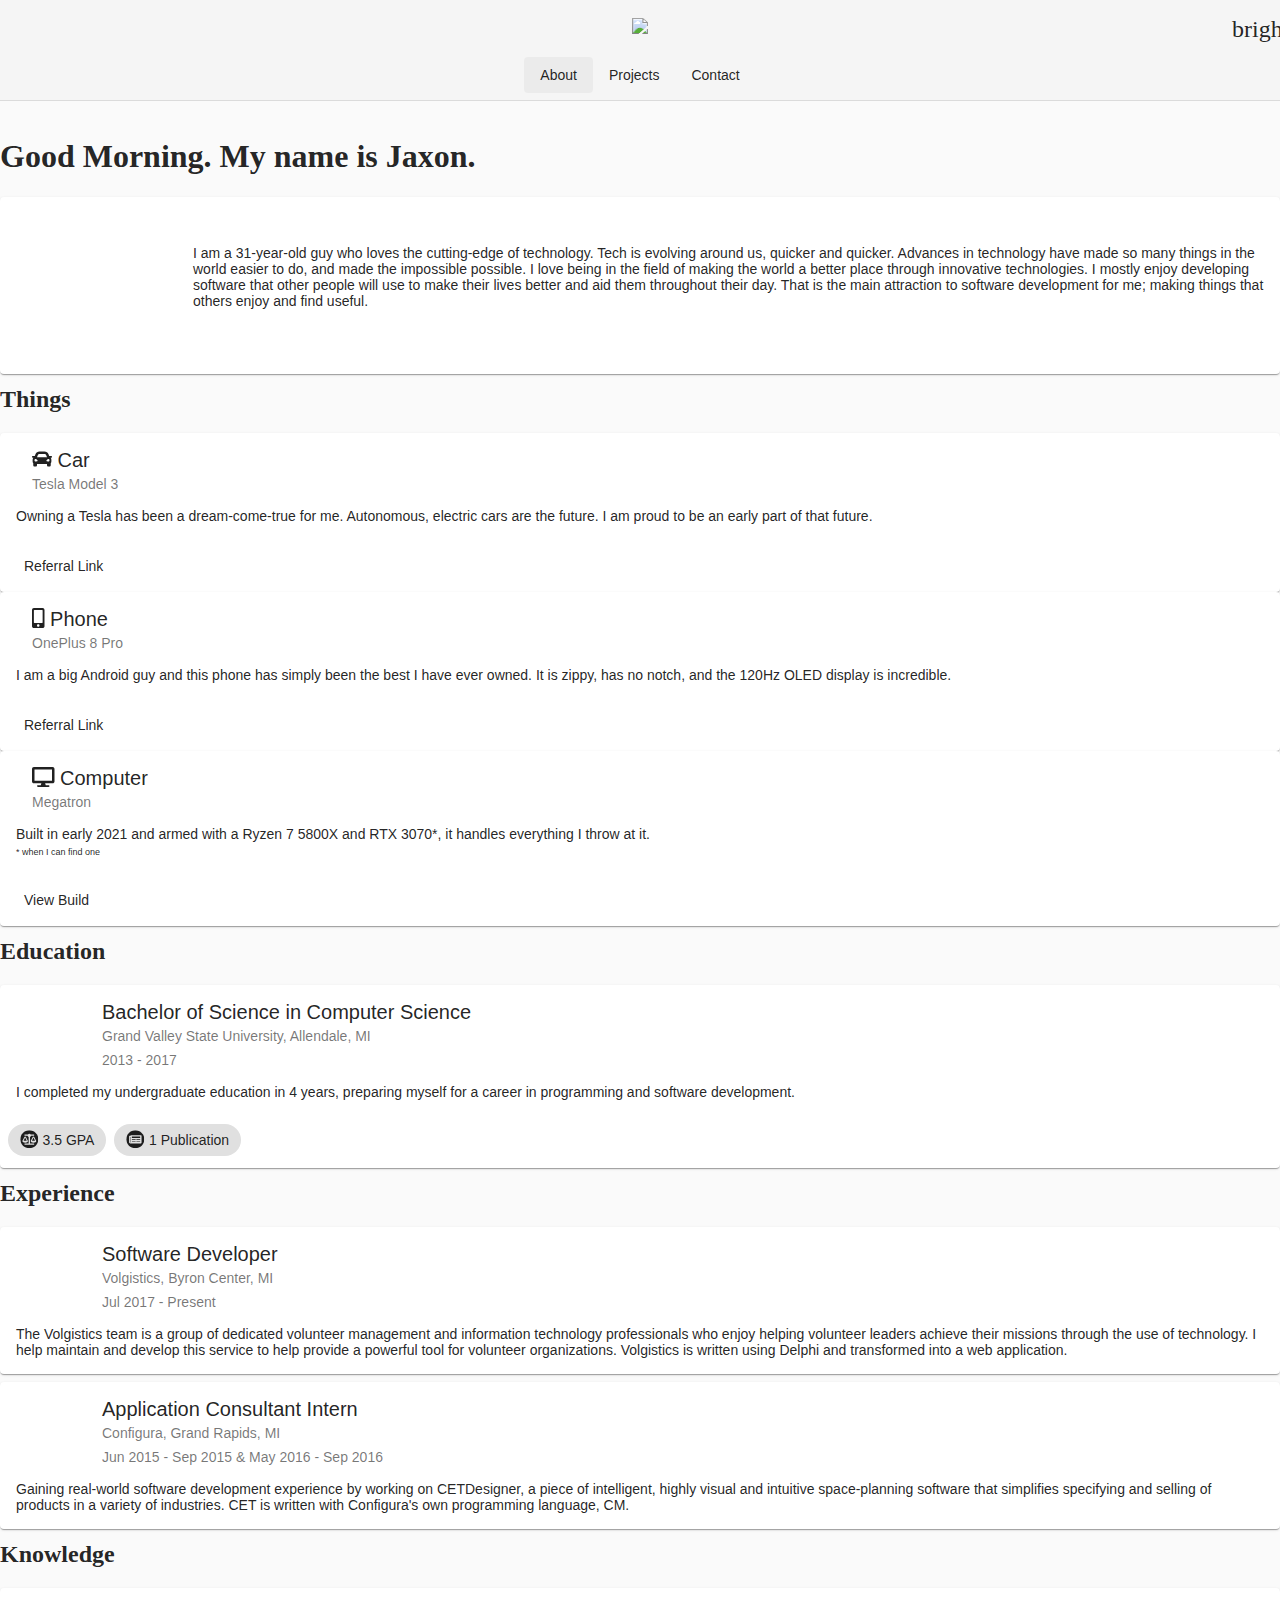
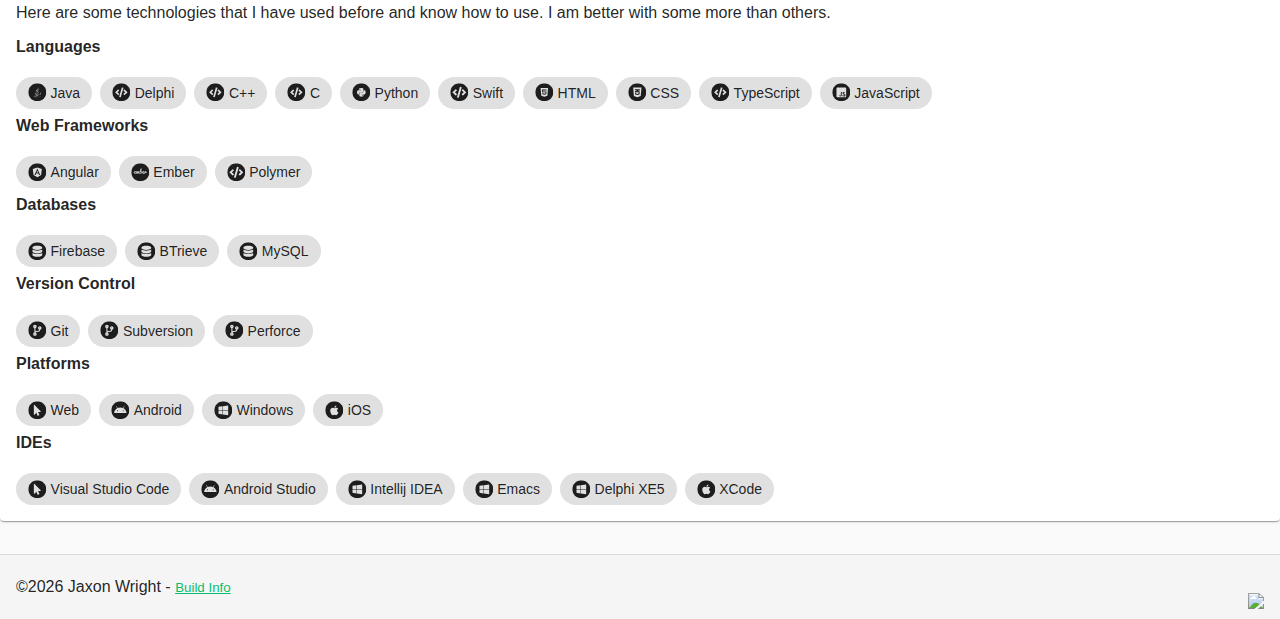
==== commit a6a417eb: "Deploying to gh-pages from  @ c589fc71c7aac5551efe82852e20390f5e7d95e4 🚀" ====
--- a/index.html
+++ b/index.html
@@ -10,10 +10,10 @@
   <meta property="og:description" content="Personal website for Jaxon Wright. Tech Enthusiast. Android Nerd. Tesla Junkie. Software Developer.">
   <meta name="keywords" content="jaxon, jaxon wright, jxn, jxn.w, jxn_w">
   <link rel="stylesheet" href="https://stackpath.bootstrapcdn.com/bootstrap/4.1.3/css/bootstrap.min.css" integrity="sha384-MCw98/SFnGE8fJT3GXwEOngsV7Zt27NXFoaoApmYm81iuXoPkFOJwJ8ERdknLPMO" crossorigin="anonymous">
-  <style type="text/css">@font-face{font-family:'Material Icons';font-style:normal;font-weight:400;src:url(https://fonts.gstatic.com/s/materialicons/v87/flUhRq6tzZclQEJ-Vdg-IuiaDsNa.woff) format('woff');}.material-icons{font-family:'Material Icons';font-weight:normal;font-style:normal;font-size:24px;line-height:1;letter-spacing:normal;text-transform:none;display:inline-block;white-space:nowrap;word-wrap:normal;direction:ltr;font-feature-settings:'liga';}@font-face{font-family:'Material Icons';font-style:normal;font-weight:400;src:url(https://fonts.gstatic.com/s/materialicons/v87/flUhRq6tzZclQEJ-Vdg-IuiaDsNcIhQ8tQ.woff2) format('woff2');}.material-icons{font-family:'Material Icons';font-weight:normal;font-style:normal;font-size:24px;line-height:1;letter-spacing:normal;text-transform:none;display:inline-block;white-space:nowrap;word-wrap:normal;direction:ltr;-webkit-font-feature-settings:'liga';-webkit-font-smoothing:antialiased;}</style>
+  <style type="text/css">@font-face{font-family:'Material Icons';font-style:normal;font-weight:400;src:url(https://fonts.gstatic.com/s/materialicons/v92/flUhRq6tzZclQEJ-Vdg-IuiaDsNa.woff) format('woff');}.material-icons{font-family:'Material Icons';font-weight:normal;font-style:normal;font-size:24px;line-height:1;letter-spacing:normal;text-transform:none;display:inline-block;white-space:nowrap;word-wrap:normal;direction:ltr;font-feature-settings:'liga';}@font-face{font-family:'Material Icons';font-style:normal;font-weight:400;src:url(https://fonts.gstatic.com/s/materialicons/v92/flUhRq6tzZclQEJ-Vdg-IuiaDsNcIhQ8tQ.woff2) format('woff2');}.material-icons{font-family:'Material Icons';font-weight:normal;font-style:normal;font-size:24px;line-height:1;letter-spacing:normal;text-transform:none;display:inline-block;white-space:nowrap;word-wrap:normal;direction:ltr;-webkit-font-feature-settings:'liga';-webkit-font-smoothing:antialiased;}</style>
 <style>html{overflow-y:overlay;}body{min-height:100vh;position:relative;margin:0;}</style><link rel="stylesheet" href="styles.f6c8d96e106d6417ef72.css" media="print" onload="this.media='all'"><noscript><link rel="stylesheet" href="styles.f6c8d96e106d6417ef72.css"></noscript></head>
 <body>
   <app-root></app-root>
-<script src="runtime-es2015.ca4e46ca21da3578f782.js" type="module"></script><script src="runtime-es5.ca4e46ca21da3578f782.js" nomodule defer></script><script src="polyfills-es5.906a72400313a9e3ca28.js" nomodule defer></script><script src="polyfills-es2015.bc65f104da2b4b2e9b14.js" type="module"></script><script src="main-es2015.a9575498bae65cda10f3.js" type="module"></script><script src="main-es5.a9575498bae65cda10f3.js" nomodule defer></script>
+<script src="runtime-es2015.ca4e46ca21da3578f782.js" type="module"></script><script src="runtime-es5.ca4e46ca21da3578f782.js" nomodule defer></script><script src="polyfills-es5.906a72400313a9e3ca28.js" nomodule defer></script><script src="polyfills-es2015.bc65f104da2b4b2e9b14.js" type="module"></script><script src="main-es2015.addf45399b1ad68d64ad.js" type="module"></script><script src="main-es5.addf45399b1ad68d64ad.js" nomodule defer></script>
 
 </body></html>